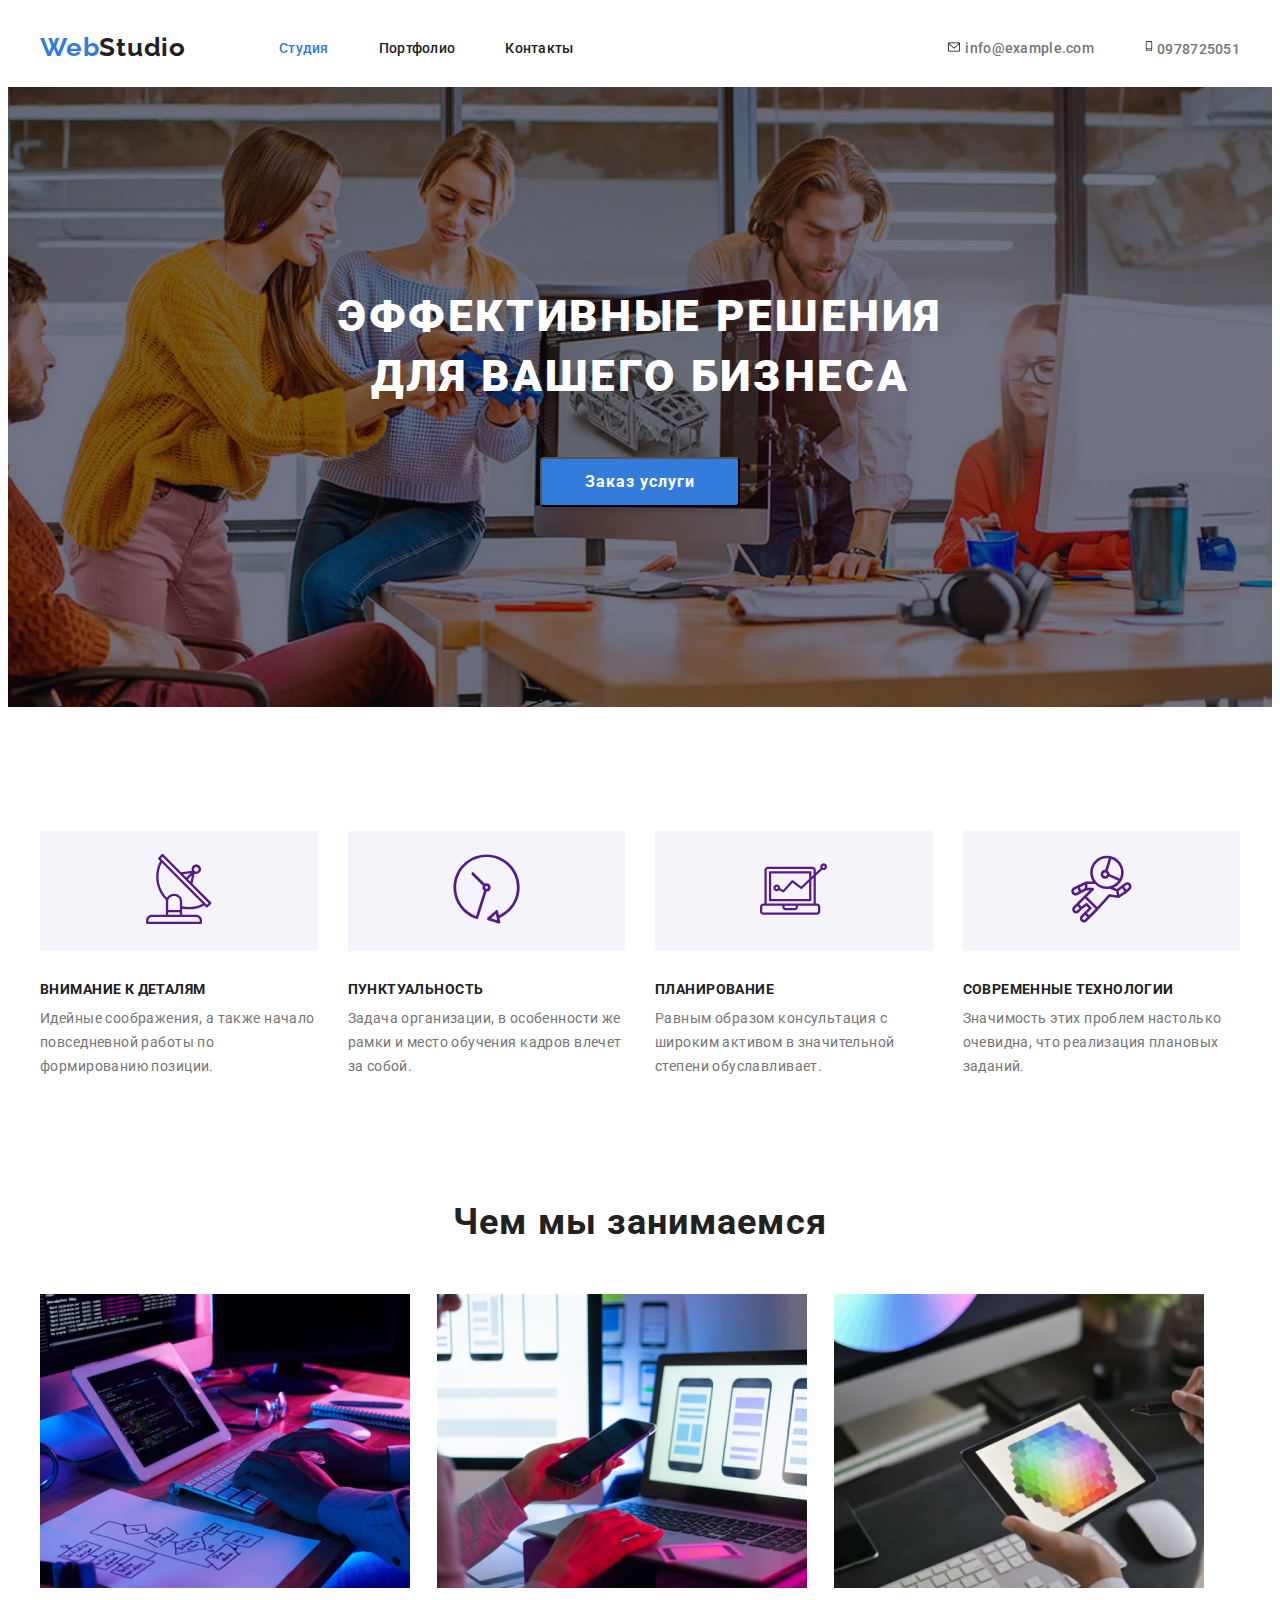
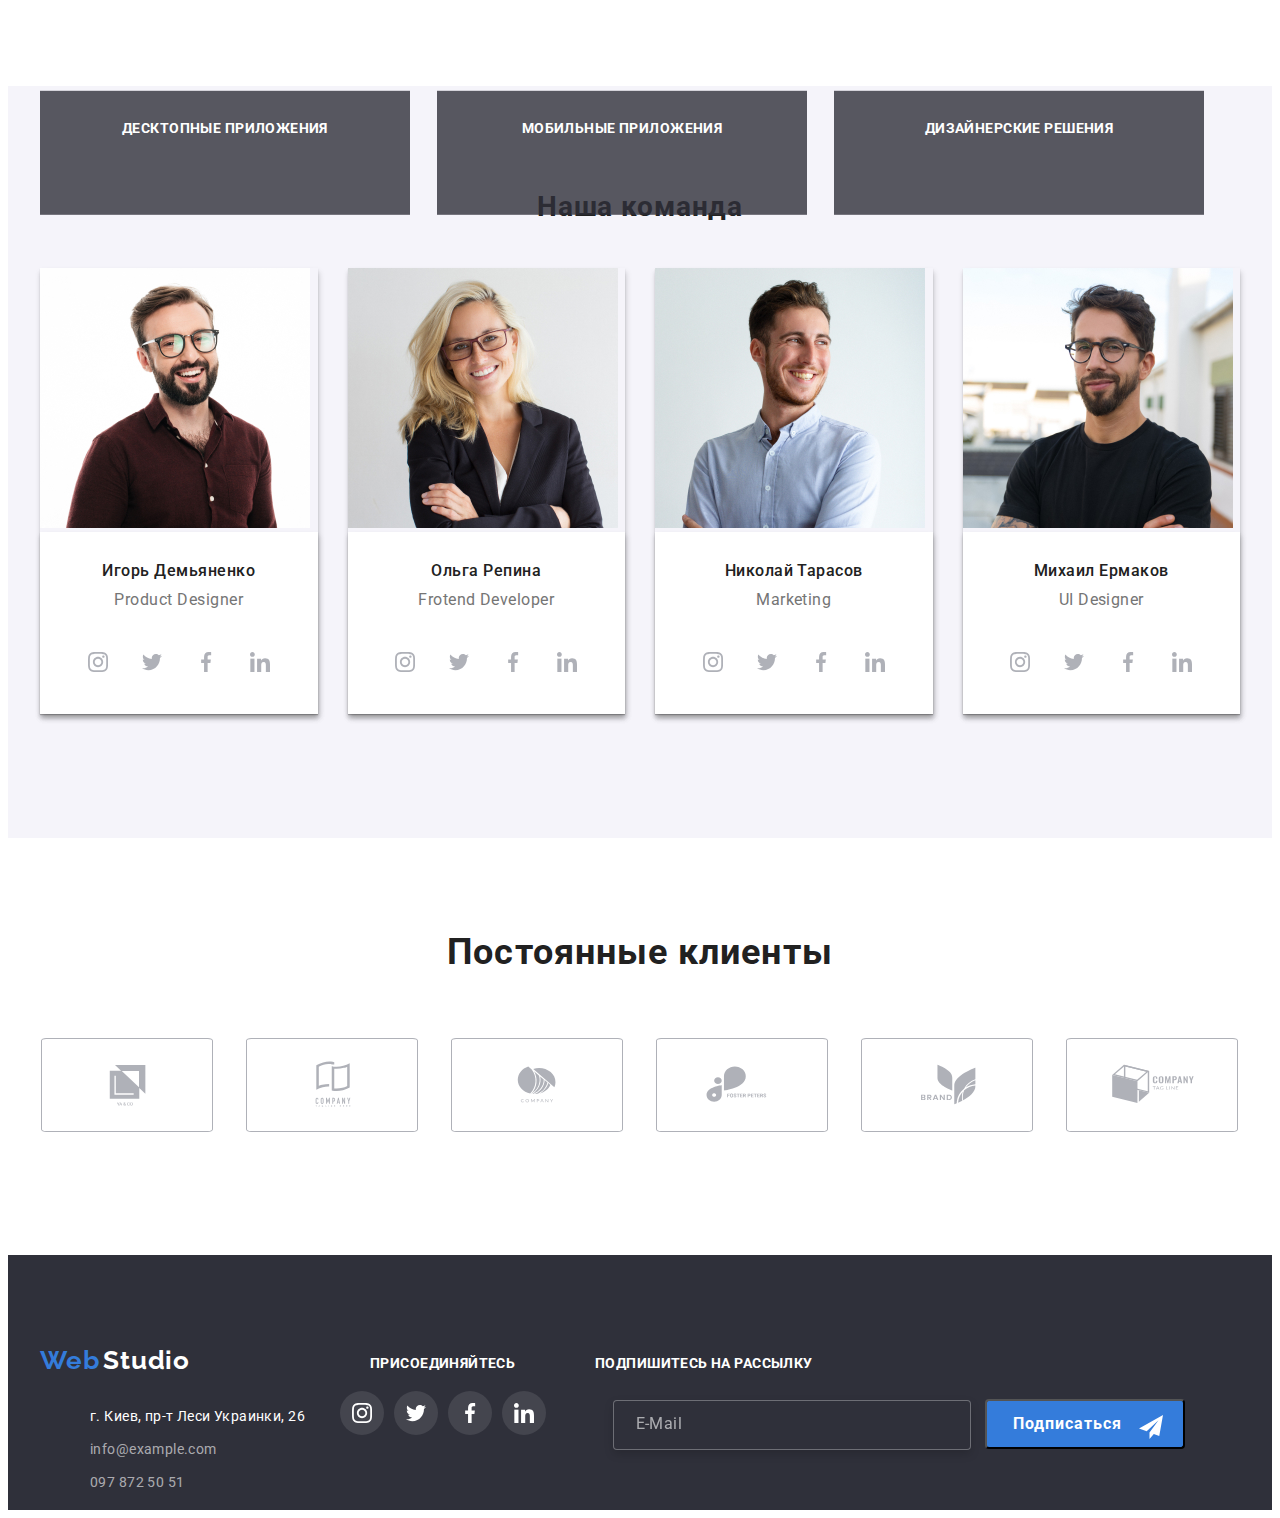
==== index.html @ 57423bf5 "v00" ====
<!DOCTYPE html>
<html lang="ru">
<head>
    <meta charset="UTF-8">
    <meta http-equiv="X-UA-Compatible" content="IE=edge">
    <meta name="viewport" content="width=device-width, initial-scale=1.0">
    <title>HomeWork8.v00|Main</title>
    <link rel="preconnect" href="https://fonts.googleapis.com">
    <link rel="preconnect" href="https://fonts.gstatic.com" crossorigin>
    <link href="https://fonts.googleapis.com/css2?family=Raleway:wght@700&family=Roboto:wght@400;500;700;900&display=swap" rel="stylesheet">
    <link rel="stylesheet" href="https://cdnjs.cloudflare.com/ajax/libs/modern-normalize/1.1.0/modern-normalize.min.css" integrity="sha512-wpPYUAdjBVSE4KJnH1VR1HeZfpl1ub8YT/NKx4PuQ5NmX2tKuGu6U/JRp5y+Y8XG2tV+wKQpNHVUX03MfMFn9Q==" crossorigin="anonymous" referrerpolicy="no-referrer" />
    <link rel="stylesheet" href="./css/index-styles.css"/>
    <link rel="stylesheet" href="./css/main.min.css"/>
</head>

<body>
<header>
        <div class="container container-header">
             <a href="./index.html" class="header-logo-web">Web</a><a href="./index.html" class="header-logo-studio">Studio</a>
                    
                <ul class="header-nav">
                    <li class="header-nav__item"><a href="./index.html"    class="header-nav__link_active" >Студия</a></li>
                    <li class="header-nav__item"><a href="./portfolio.html"class="header-nav__link"        >Портфолио</a></li>
                    <li class="header-nav__item"><a href="./contact.html"  class="header-nav__link"        >Контакты</a></li>
                </ul>
        
                <ul class="header-contact">
                    <li class="header-contact__item">  <a href="mailto:info@example.com" class="header-contact__link"> <svg width="16" height="12"><use href="./images/icons.svg#icon-header-mail" ></use></svg> info@example.com</a></li>
                    <li class="header-contact__item">  <a href="tel:+380978725051"       class="header-contact__link"> <svg width="10" height="16"><use href="./images/icons.svg#icon-header-tel"  ></use></svg> 0978725051</a></li>
                </ul>
                </div>

               
                    <button type="button" class="header-mobile-btn" header-mobile-open>
                        <svg class="header-mobile-btn-icon" width="24" height="24">
                            <use href="./images/icons.svg#header-mobile-btn"></use>
                          </svg>
                      </button>


                       
                    <div class="backdrop is-hidden" header-mobile>       
                    <div class="header-mobile">
                       <div class="header-mobile__container">
                        <button type="button" class="header-mobile-btn-close" header-mobile-close>
                            <svg class="modal-close-icon" width="11" height="11">
                                <use href="./images/icons.svg#icon-close-btn1"></use>
                              </svg>
                          </button>
                        <ul class="header-mobile-nav">
                            <li class="header-mobile-nav__item"><a href="./index.html"    class="header-mobile-nav__link_active" >Студия</a></li>                           
                            <li class="header-mobile-nav__item"><a href="./portfolio.html"class="header-mobile-nav__link"        >Портфолио</a></li>
                            <li class="header-mobile-nav__item"><a href="./contact.html"  class="header-mobile-nav__link"        >Контакты</a></li>
                        </ul>
                
                        <ul class="header-mobile-contact">
                            <li class="header-mobile-contact__item">  <a href="tel:+380978725051"       class="header-mobile-contact__link"> +38 096 111 11 11</a></li>
                            <li class="header-mobile-contact__item">  <a href="mailto:info@example.com" class="header-mobile-contact__link1"> info@example.com</a></li>
                        </ul>

                        <ul class="header-mobile-social">
                            <li class="header-mobile-social__item"><a href="" class="header-mobile-social__link" >Instagram </a> <a href="" class="header-mobile-social__t" >|</a></li>                           
                            <li class="header-mobile-social__item"><a href="" class="header-mobile-social__link" >Twitter   </a> <a href="" class="header-mobile-social__t" >|</a></li>
                            <li class="header-mobile-social__item"><a href="" class="header-mobile-social__link" >Facebook  </a> <a href="" class="header-mobile-social__t" >|</a></li>
                            <li class="header-mobile-social__item"><a href="" class="header-mobile-social__link" >LinkedIn  </a> <a href="" class="header-mobile-social__t" > </a></li>
                        </ul>

                        </div>
                    </div>                   
                    </div>
                </div>
                </section>    

        </div>
     </header> 

     <main>

        <section class="hero">
            <div class="container">
          <h1 class="hero__title">эффективные решения <br/> для вашего бизнеса</h1>
               <button type="button" class="hero__button" data-modal-open>Заказ услуги</button>
            
        </section>  
 

<section class="services"> 
    <div class="container">
   <ul class="sevices__list">
       <li class="services__item"> <a href="" class="services__icon"> <div class="services__container"> <svg class="services-link-icon" width="67" height="70"> <use href="./images/icons.svg#icon-services-01" ></use> </svg> </a> </div> <h3 class="services__title">Внимание к деталям</h3>     <p class="services__text">Идейные соображения, а также  начало повседневной работы по формированию позиции.</p>   </li>
       <li class="services__item"> <a href="" class="services__icon"> <div class="services__container"> <svg class="services-link-icon" width="67" height="70"> <use href="./images/icons.svg#icon-services-02" ></use> </svg> </a> </div> <h3 class="services__title">Пунктуальность</h3>         <p class="services__text">Задача организации, в особенности же рамки и место обучения кадров влечет за собой.</p> </li>
       <li class="services__item"> <a href="" class="services__icon"> <div class="services__container"> <svg class="services-link-icon" width="67" height="70"> <use href="./images/icons.svg#icon-services-03" ></use> </svg> </a> </div> <h3 class="services__title">Планирование</h3>           <p class="services__text">Равным образом консультация с широким активом в значительной степени обуславливает.</p>       </li>
       <li class="services__item"> <a href="" class="services__icon"> <div class="services__container"> <svg class="services-link-icon" width="67" height="70"> <use href="./images/icons.svg#icon-services-04" ></use> </svg> </a> </div> <h3 class="services__title">Современные технологии</h3> <p class="services__text">Значимость этих проблем настолько очевидна, что реализация плановых заданий.</p>        </li>
   </ul>
   </div>
   </section>

<section class="what-we-do">
    <div class="container">
   <h2 class="what-we-do__title">Чем мы занимаемся</h2>
    <ul class="what-we-do__list">     
        <li class="what-we-do__item"> <div class="what-we-do__wrap"> <img src="./images/box1.jpg" alt="Десктопные приложения"  width="370" height="294"/>  <p class="what-we-do__text">Десктопные приложения </p> </div>             </li>
        <li class="what-we-do__item"> <div class="what-we-do__wrap"> <img src="./images/box2.jpg" alt="Мобильные приложения"   width="370" height="294"/>  <p class="what-we-do__text">Мобильные приложения  </p> </div>             </li>
        <li class="what-we-do__item"> <div class="what-we-do__wrap"> <img src="./images/box3.jpg" alt="Дизайнерские решения"   width="370" height="294"/>  <p class="what-we-do__text">Дизайнерские решения  </p> </div>             </li>
        </ul>
    </div>
   </section>

   <section  class="our-team">
    <div class="container">
<h2  class="our-team__title">Наша команда</h2>
    <ul class="our-team__list">
        <li class="our-team__item"> <picture> <source srcset="./images/team_card_1_desktop_1x.jpeg 1x, ./images/team_card_1_desktop_2x.jpeg 2x " media="(min-width: 1200px)" /> <source srcset="./images/team_card_1_tablet_1x.jpeg 1x, ./images/team_card_1_tablet_2x.jpeg 2x" media="(min-width: 768px)" /> <source srcset="./images/team_card_1_phone_1x.jpeg 1x, ./images/team_card_1_phone_2x.jpeg 2x" media="(min-width: 480px)" /> <source srcset="./images/team_card_1_default_1x.jpeg" alt="Наши специалисты" width="270" height="260" media="(min-width: 320px)" /> <img src="./images/team_card_1_default_1x.jpeg" alt="Наши специалисты" width="270" height="260"/> </picture> <div class="our-team__conteiner">  <h3  class="our-team__h3">Игорь Демьяненко</h3> <p class="our-team__text">Product Designer</p>  <ul class="our-team-social-list list">  <li class="our-team-social__item">  <a href="" class="our-team-social__link">   <svg class="our-team-social__link__icon" width="20" height="20"> <use href="./images/icons.svg#icon-social-network-instagram" ></use> </svg> </a> </li> <li class="our-team-social__item"> <a href="" class="our-team-social__link"> <svg class="our-team-social__link__icon" width="20" height="20"> <use href="./images/icons.svg#icon-social-network-twitter"></use> </svg> </a> </li> <li class="our-team-social__item">  <a href="" class="our-team-social__link">  <svg class="our-team-social__link__icon"  width="20"  height="20"> <use href="./images/icons.svg#icon-social-network-facebook"  ></use> </svg> </a> </li> <li class="our-team-social__item"> <a href="" class="our-team-social__link"> <svg class="our-team-social__link__icon" width="20"  height="20"> <use href="./images/icons.svg#icon-social-network-linkedin"  ></use> </svg> </a> </li> </ul></div></li>
        <li class="our-team__item"> <picture> <source srcset="./images/team_card_2_desktop_1x.jpeg 1x, ./images/team_card_2_desktop_2x.jpeg 2x " media="(min-width: 1200px)" /> <source srcset="./images/team_card_2_tablet_1x.jpeg 1x, ./images/team_card_2_tablet_2x.jpeg 2x" media="(min-width: 768px)" /> <source srcset="./images/team_card_2_phone_1x.jpeg 1x, ./images/team_card_2_phone_2x.jpeg 2x" media="(min-width: 480px)" /> <source srcset="./images/team_card_2_default_1x.jpeg" alt="Наши специалисты" width="270" height="260" media="(min-width: 320px)" /> <img src="./images/team_card_1_default_1x.jpeg" alt="Наши специалисты" width="270" height="260"/> </picture> <div class="our-team__conteiner">  <h3  class="our-team__h3">Ольга Репина</h3>     <p class="our-team__text">Frotend Developer</p> <ul class="our-team-social-list list">  <li class="our-team-social__item">  <a href="" class="our-team-social__link">   <svg class="our-team-social__link__icon" width="20" height="20"> <use href="./images/icons.svg#icon-social-network-instagram" ></use> </svg> </a> </li> <li class="our-team-social__item"> <a href="" class="our-team-social__link"> <svg class="our-team-social__link__icon" width="20" height="20"> <use href="./images/icons.svg#icon-social-network-twitter"></use> </svg> </a> </li> <li class="our-team-social__item">  <a href="" class="our-team-social__link">  <svg class="our-team-social__link__icon"  width="20"  height="20"> <use href="./images/icons.svg#icon-social-network-facebook"  ></use> </svg> </a> </li> <li class="our-team-social__item"> <a href="" class="our-team-social__link"> <svg class="our-team-social__link__icon" width="20"  height="20"> <use href="./images/icons.svg#icon-social-network-linkedin"  ></use> </svg> </a> </li> </ul></div></li>
        <li class="our-team__item"> <picture> <source srcset="./images/team_card_3_desktop_1x.jpeg 1x, ./images/team_card_3_desktop_2x.jpeg 2x " media="(min-width: 1200px)" /> <source srcset="./images/team_card_3_tablet_1x.jpeg 1x, ./images/team_card_3_tablet_2x.jpeg 2x" media="(min-width: 768px)" /> <source srcset="./images/team_card_3_phone_1x.jpeg 1x, ./images/team_card_3_phone_2x.jpeg 2x" media="(min-width: 480px)" /> <source srcset="./images/team_card_3_default_1x.jpeg" alt="Наши специалисты" width="270" height="260" media="(min-width: 320px)" /> <img src="./images/team_card_1_default_1x.jpeg" alt="Наши специалисты" width="270" height="260"/> </picture> <div class="our-team__conteiner">  <h3  class="our-team__h3">Николай Тарасов</h3>  <p class="our-team__text">Marketing</p>         <ul class="our-team-social-list list">  <li class="our-team-social__item">  <a href="" class="our-team-social__link">   <svg class="our-team-social__link__icon" width="20" height="20"> <use href="./images/icons.svg#icon-social-network-instagram" ></use> </svg> </a> </li> <li class="our-team-social__item"> <a href="" class="our-team-social__link"> <svg class="our-team-social__link__icon" width="20" height="20"> <use href="./images/icons.svg#icon-social-network-twitter"></use> </svg> </a> </li> <li class="our-team-social__item">  <a href="" class="our-team-social__link">  <svg class="our-team-social__link__icon"  width="20"  height="20"> <use href="./images/icons.svg#icon-social-network-facebook"  ></use> </svg> </a> </li> <li class="our-team-social__item"> <a href="" class="our-team-social__link"> <svg class="our-team-social__link__icon" width="20"  height="20"> <use href="./images/icons.svg#icon-social-network-linkedin"  ></use> </svg> </a> </li> </ul></div></li>
        <li class="our-team__item"> <picture> <source srcset="./images/team_card_4_desktop_1x.jpeg 1x, ./images/team_card_4_desktop_2x.jpeg 2x " media="(min-width: 1200px)" /> <source srcset="./images/team_card_4_tablet_1x.jpeg 1x, ./images/team_card_4_tablet_2x.jpeg 2x" media="(min-width: 768px)" /> <source srcset="./images/team_card_4_phone_1x.jpeg 1x, ./images/team_card_4_phone_2x.jpeg 2x" media="(min-width: 480px)" /> <source srcset="./images/team_card_4_default_1x.jpeg" alt="Наши специалисты" width="270" height="260" media="(min-width: 320px)" /> <img src="./images/team_card_1_default_1x.jpeg" alt="Наши специалисты" width="270" height="260"/> </picture> <div class="our-team__conteiner">  <h3  class="our-team__h3">Михаил Ермаков</h3>   <p class="our-team__text">UI Designer</p>       <ul class="our-team-social-list list">  <li class="our-team-social__item">  <a href="" class="our-team-social__link">   <svg class="our-team-social__link__icon" width="20" height="20"> <use href="./images/icons.svg#icon-social-network-instagram" ></use> </svg> </a> </li> <li class="our-team-social__item"> <a href="" class="our-team-social__link"> <svg class="our-team-social__link__icon" width="20" height="20"> <use href="./images/icons.svg#icon-social-network-twitter"></use> </svg> </a> </li> <li class="our-team-social__item">  <a href="" class="our-team-social__link">  <svg class="our-team-social__link__icon"  width="20"  height="20"> <use href="./images/icons.svg#icon-social-network-facebook"  ></use> </svg> </a> </li> <li class="our-team-social__item"> <a href="" class="our-team-social__link"> <svg class="our-team-social__link__icon" width="20"  height="20"> <use href="./images/icons.svg#icon-social-network-linkedin"  ></use> </svg> </a> </li> </ul></div></li>
    </ul> 
</div>
</section>

<section class="partners">
  
<h3 class="partners__title">Постоянные клиенты</h3>
<div class="partner__container">
<ul class="partners__list">
    <li class="partners__item"> <a href="" class="partners__link"> <svg class="partners__link__icon" width="172" height="92"> <use href="./images/icons.svg#icon-client-logo01" ></use> </svg> </a> </li>
    <li class="partners__item"> <a href="" class="partners__link"> <svg class="partners__link__icon" width="172" height="92"> <use href="./images/icons.svg#icon-client-logo02" ></use> </svg> </a> </li>
    <li class="partners__item"> <a href="" class="partners__link"> <svg class="partners__link__icon" width="172" height="92"> <use href="./images/icons.svg#icon-client-logo03" ></use> </svg> </a> </li>
    <li class="partners__item"> <a href="" class="partners__link"> <svg class="partners__link__icon" width="172" height="92"> <use href="./images/icons.svg#icon-client-logo04" ></use> </svg> </a> </li>
    <li class="partners__item"> <a href="" class="partners__link"> <svg class="partners__link__icon" width="172" height="92"> <use href="./images/icons.svg#icon-client-logo05" ></use> </svg> </a> </li>
    <li class="partners__item"> <a href="" class="partners__link"> <svg class="partners__link__icon" width="172" height="92"> <use href="./images/icons.svg#icon-client-logo06" ></use> </svg> </a> </li>
    </ul>


  </div>
</section>


</main>

<!----


<main>
    <section class="hero">
        <div class="container">
      <h1 class="hero__title">эффективные решения <br/> для вашего бизнеса</h1>
           <button type="button" class="hero__button" data-modal-open>Заказ услуги</button>
        
    </section>

    <section class="services"> 
    <div class="container">
   <ul class="sevices__list">
       <li class="services__item"> <a href="" class="services__icon"><div class="services__container"><svg class="services-link-icon" width="67" height="70"><use href="./images/icons.svg#icon-services-01" ></use></svg></a> </div> <h3 class="service__title">Внимание к деталям</h3>     <p class="services__text">Идейные соображения, а также <br /> начало повседневной работы  <br />по формированию позиции.</p>     </li>
       <li class="services__item"> <a href="" class="services__icon"><div class="services__container"><svg class="services-link-icon" width="67" height="70"><use href="./images/icons.svg#icon-services-02" ></use></svg></a> </div> <h3 class="service__title">Пунктуальность</h3>         <p class="services__text">Задача организации, в особенности <br />же рамки и место обучения кадров <br /> влечет за собой.</p>   </li>
       <li class="services__item"> <a href="" class="services__icon"><div class="services__container"><svg class="services-link-icon" width="67" height="70"><use href="./images/icons.svg#icon-services-03" ></use></svg></a> </div> <h3 class="service__title">Планирование</h3>           <p class="services__text">Равным образом консультация с <br /> широким активом в значительной степени обуславливает.</p>         </li>
       <li class="services__item"> <a href="" class="services__icon"><div class="services__container"><svg class="services-link-icon" width="67" height="70"><use href="./images/icons.svg#icon-services-04" ></use></svg></a> </div> <h3 class="service__title">Современные технологии</h3> <p class="services__text">Значимость этих проблем настолько <br />очевидна, что реализация плановых <br /> заданий.</p>          </li>
   </ul>
   </div>
   </section> 

<section class="what-we-do">
    <div class="container">
   <h2 class="what-we-do__title">Чем мы занимаемся</h2>
    <ul class="what-we-do__list">     
        <li class="what-we-do__item">   <div class="what-we-do__wrap"> <img src="./images/box1.jpg" alt="Десктопные приложения"  width="370" height="294"/> <p class="what-we-do__text">Десктопные приложения </p></div> </li>
        <li class="what-we-do__item">   <div class="what-we-do__wrap"> <img src="./images/box2.jpg" alt="Мобильные приложения"   width="370" height="294"/> <p class="what-we-do__text">Мобильные приложения  </p></div> </li>
        <li class="what-we-do__item">   <div class="what-we-do__wrap"> <img src="./images/box3.jpg" alt="Дизайнерские решения"   width="370" height="294"/> <p class="what-we-do__text">Дизайнерские решения  </p></div> </li>
        </ul>
    </div>
   </section>





   <section  class="our-team">
    <div class="container">
<h2  class="our-team__title">Наша команда</h2>
    <ul class="our-team__list">
        <li class="our-team__item"><img src="./images/team_card_1.jpg" alt="Наши специалисты" width="270" height="260"/> <div class="our-team__conteiner"><h3  class="our-team__h3">Игорь Демьяненко</h3>   <p class="our-team__text">Product Designer</p>   <ul class="our-team-social-list list"> 
            <li class="our-team-social__item"><a href="" class="our-team-social__link"><svg class="our-team-social__link__icon" width="20" height="20"><use href="./images/icons.svg#icon-social-network-instagram" ></use></svg></a> </li>
            <li class="our-team-social__item"><a href="" class="our-team-social__link"><svg class="our-team-social__link__icon" width="20" height="20"><use href="./images/icons.svg#icon-social-network-twitter"   ></use></svg></a></li>
            <li class="our-team-social__item"><a href="" class="our-team-social__link"><svg class="our-team-social__link__icon" width="20" height="20"><use href="./images/icons.svg#icon-social-network-facebook"  ></use></svg></a></li>
            <li class="our-team-social__item"><a href="" class="our-team-social__link"><svg class="our-team-social__link__icon" width="20" height="20"><use href="./images/icons.svg#icon-social-network-linkedin"  ></use></svg></a></li>  
    </ul></div></li>
        <li class="our-team__item"><img src="./images/team_card_2.jpg" alt="Наши специалисты" width="270" height="260"/> <div class="our-team__conteiner"><h3  class="our-team__h3">Ольга Репина</h3>       <p class="our-team__text">Frotend Developer</p>  <ul class="our-team-social-list list"> 
            <li class="our-team-social__item"><a href="" class="our-team-social__link"><svg class="our-team-social__link__icon" width="20" height="20"><use href="./images/icons.svg#icon-social-network-instagram" ></use></svg></a> </li>
            <li class="our-team-social__item"><a href="" class="our-team-social__link"><svg class="our-team-social__link__icon" width="20" height="20"><use href="./images/icons.svg#icon-social-network-twitter"   ></use></svg></a></li>
            <li class="our-team-social__item"><a href="" class="our-team-social__link"><svg class="our-team-social__link__icon" width="20" height="20"><use href="./images/icons.svg#icon-social-network-facebook"  ></use></svg></a></li>
            <li class="our-team-social__item"><a href="" class="our-team-social__link"><svg class="our-team-social__link__icon" width="20" height="20"><use href="./images/icons.svg#icon-social-network-linkedin"  ></use></svg></a></li> 
    </ul></div></li>
        <li class="our-team__item"><img src="./images/team_card_3.jpg" alt="Наши специалисты" width="270" height="260"/> <div class="our-team__conteiner"><h3  class="our-team__h3">Николай Тарасов</h3>    <p class="our-team__text">Marketing</p>         <ul class="our-team-social-list list"> 
            <li class="our-team-social__item"><a href="" class="our-team-social__link"><svg class="our-team-social__link__icon" width="20" height="20"><use href="./images/icons.svg#icon-social-network-instagram" ></use></svg></a> </li>
            <li class="our-team-social__item"><a href="" class="our-team-social__link"><svg class="our-team-social__link__icon" width="20" height="20"><use href="./images/icons.svg#icon-social-network-twitter"   ></use></svg></a></li>
            <li class="our-team-social__item"><a href="" class="our-team-social__link"><svg class="our-team-social__link__icon" width="20" height="20"><use href="./images/icons.svg#icon-social-network-facebook"  ></use></svg></a></li>
            <li class="our-team-social__item"><a href="" class="our-team-social__link"><svg class="our-team-social__link__icon" width="20" height="20"><use href="./images/icons.svg#icon-social-network-linkedin"  ></use></svg></a></li> 
    </ul></div></li>
         <li class="our-team__item"><img src="./images/team_card_4.jpg" alt="Наши специалисты" width="270" height="260"/> <div class="our-team__conteiner"><h3  class="our-team__h3">Михаил Ермаков</h3><p class="our-team__text">UI Designer</p>              <ul class="our-team-social-list list"> 
            <li class="our-team-social__item"><a href="" class="our-team-social__link"><svg class="our-team-social__link__icon" width="20" height="20"><use href="./images/icons.svg#icon-social-network-instagram" ></use></svg></a> </li>
            <li class="our-team-social__item"><a href="" class="our-team-social__link"><svg class="our-team-social__link__icon" width="20" height="20"><use href="./images/icons.svg#icon-social-network-twitter"   ></use></svg></a></li>
            <li class="our-team-social__item"><a href="" class="our-team-social__link"><svg class="our-team-social__link__icon" width="20" height="20"><use href="./images/icons.svg#icon-social-network-facebook"  ></use></svg></a></li>
            <li class="our-team-social__item"><a href="" class="our-team-social__link"><svg class="our-team-social__link__icon" width="20" height="20"><use href="./images/icons.svg#icon-social-network-linkedin"  ></use></svg></a></li> 
        </ul></div></li>      
</ul></div></li>
    </ul> 
</div>
</section>

<section class="partners">
  
<h3 class="partners__title">Постоянные клиенты</h3>
<div class="partner__container">
<ul class="partners__list">
    <li class="partners__item"><a href="" class="partners__link"><svg class="partners__link__icon" width="172" height="92"><use href="./images/icons.svg#icon-client-logo01" ></use></svg></a></li>
    <li class="partners__item"><a href="" class="partners__link"><svg class="partners__link__icon" width="172" height="92"><use href="./images/icons.svg#icon-client-logo02" ></use></svg></a></li>
    <li class="partners__item"><a href="" class="partners__link"><svg class="partners__link__icon" width="172" height="92"><use href="./images/icons.svg#icon-client-logo03" ></use></svg></a></li>
    <li class="partners__item"><a href="" class="partners__link"><svg class="partners__link__icon" width="172" height="92"><use href="./images/icons.svg#icon-client-logo04" ></use></svg></a></li>
    <li class="partners__item"><a href="" class="partners__link"><svg class="partners__link__icon" width="172" height="92"><use href="./images/icons.svg#icon-client-logo05" ></use></svg></a></li>
    <li class="partners__item"><a href="" class="partners__link"><svg class="partners__link__icon" width="172" height="92"><use href="./images/icons.svg#icon-client-logo06" ></use></svg></a></li>
    </ul>


  </div>
</section>





</main>


-->
<footer class="footer"> 
    <div class="container container-foter">
            <div class="footer-logo">
                <a href="./index.html" class="footer-logo__web">Web</a>
                <a href="./index.html" class="footer-logo__studio">Studio</a> 
            </div>

    <address> 
            <ul class="foter-address">
                <li class="foter-address-item"><a href="https://goo.gl/maps/wMssc7S66yAjxJLt8" target="_blank" rel="noopen nofollow noreferrer" class="foter-address-text1">г. Киев, пр-т Леси Украинки, 26 </a></li>
                <li class="foter-address-item"><a href="mailto:info@example.com"                                                                class="foter-address-text2">info@example.com                </a></li>
                <li class="foter-address-item"><a href="tel:+380978725051"                                                                      class="foter-address-text2"> 097 872 50 51                  </a></li>
            </ul>  
    </address>


    <section >
        <div class="footer-social-networks">
            <h3 class="footer-social-networks__title">Присоединяйтесь</h3>
                   <ul class="footer-social-networks__list"> 
                <li class="footer-social-networks__item"><a href="" class="footer-social-networks__link">       <svg width="20" height="20"><use href="./images/icons.svg#icon-social-network-instagram"></use></svg></a> </li>
                <li class="footer-social-networks__item"><a href="" class="footer-social-networks__link">       <svg width="20" height="20"><use href="./images/icons.svg#icon-social-network-twitter" > </use></svg></a></li>
                <li class="footer-social-networks__item"><a href="" class="footer-social-networks__link">       <svg width="20" height="20"><use href="./images/icons.svg#icon-social-network-facebook"> </use></svg></a></li>
                <li class="footer-social-networks__item"><a href="" class="footer-social-networks__link">       <svg width="20" height="20"><use href="./images/icons.svg#icon-social-network-linkedin"> </use></svg></a></li> 
             </ul>
         </div>   
    </section>


    <section class="footer-subscribe">
        <form class="footer-subscribe-form">
            <div>
                <label for="footer-subscribe-form__email"class="footer-subscribe-form__label">Подпишитесь на рассылку</label> 
                   <input 
                        type=       "email"
                        name=       "footer-subscribe-form__mail"
                        class=      "footer-subscribe-form__input"
                        required id="footer-subscribe-form__email"
                        placeholder="E-Mail"
                    />
            <button type ="submit" class="footer-subscribe-form__button">Подписаться</button>
                <svg class="footer-subscribe-form__icon"width="24" height="24"><use href="./images/icons.svg#icon-footer-send"  ></use></svg>
            </div>
        </form>
        </section>
 </footer>
 
 <!--Modal Windows-->

 <div class="backdrop is-hidden" data-modal>
    <div class="modal-window">
      <button type="button" class="modal-window__close-btn" data-modal-close>
        <svg class="modal-close-icon" width="11" height="11">
            <use href="./images/icons.svg#icon-close-btn1"></use>
          </svg>
      </button>

     <p class="modal-window__title">Оставьте свои данные, мы Вам перезвоним</p> 
 
 

<form>
        <div class="modal-window__field">
            <label for="user-name" class="modal-window__label">Имя*</label>
            <span class="modal-window__wrap">
              <input
                type="text"
                name="user-name"
                class="modal-window__input"
                id="user-name"
              />
              <svg class="modal-window__icon" width="12" height="12">
                <use href="./images/icons.svg#icon-form-name"></use>
              </svg>
            </span>
          </div>

    <div  class="modal-window__field">
         <label for="user-tel"   class="modal-window__label">Телефон</label>
         <span class="modal-window__wrap">
          <input 
          type="tel"
          name="user-tel"
          class="modal-window__input"
          required id="user-tel"
          />

          <svg class="modal-window__icon" width="13" height="13">
            <use href="./images/icons.svg#icon-form-phone"></use>
        </svg>
</span>
   </div>
   
   <div  class="modal-window__field">
        <label for="modal-email"class="modal-window__label">Почта</label> 
        <span class="modal-window__wrap">
        <input 
        type="email"
        name="user-mail"
        class="modal-window__input"
        required id="modal-email"
        />
        <svg class="modal-window__icon" width="15" height="12">
            <use href="./images/icons.svg#icon-form-email"></use>
        </svg>
        </span>
    </div>

   
    <div  class="modal-window__field">
        <label for="user-text"  class="modal-window__label">Коментарии</label>
        <span class="modal-window__wrap">
        <textarea
       name = "user-text"
       id="user-text"
       class="modal-window__text" 
       placeholder="Введите текст"
       ></textarea> 
       </span>
   </div> 

 
    
    <div class="modal-window__field">
        <input
          type="checkbox"
          class="modal-check visually-hidden"
          id="modal-check"
          name="modal-check"
        />
        <label for="modal-check" class="modal-check-text"
          ><span
            ><svg class="modal-check-icon" width="16" height="15">
              <use href="./images/icons.svg#icon-form-check"></use>
            </svg>
          </span>
          Соглашаюсь с рассылкой и принимаю <p class=" modal-check-text1">  Условия договора</p></label
        >
      </div>
        
 

        
    <button type ="submit" class="modal-submit-btn">Отправить</button>
        
       

     </form>
    </div>




</div>

<script src="./js/modal.js"></script>
<script src="./js/header-mobile.js"></script>
</body>
</html>
---- css/main.min.css ----
.visually-hidden{position:absolute;white-space:nowrap;width:1px;height:1px;overflow:hidden;border:0;padding:0;clip:rect(0 0 0 0);clip-path:inset(50%);margin:-1px}.is-hidden{opacity:0;pointer-events:none;visibility:hidden}.backdrop{width:100vw;height:100vh;background-color:rgba(0,0,0,0.267);position:fixed;top:0;transition:opacity 500ms, visibility 500ms}.modal-window{width:528px;height:581px;min-height:500px;background-color:#ffffff;border-radius:10px;position:absolute;top:50%;left:50%;transform:translate(-50%, -50%) rotate(0) scale(1);transition:transform 500ms}.modal-window__close-btn{width:30px;height:30px;border-radius:50%;border:1px solid rgba(33,33,33,0.2);background-color:transparent;position:absolute;top:10px;right:10px;transition:color 300ms linear, fill 300ms linear, outline 300ms linear;fill:#212121}.modal-window__close-btn:hover,.modal-window__close-btn:focus{fill:#2196F3}.modal-window__title{padding-top:40px;padding-left:40px;padding-right:40px;margin-bottom:12px;text-align:center;font-family:Roboto;font-style:normal;font-weight:bold;font-size:20px;letter-spacing:0.03em;color:#303030}.modal-window__label{margin-top:10px;margin-left:40px;color:#757575}.modal-window__input{width:448px;height:40px;padding-left:30px;margin-left:40px;margin-right:40px;border:1px solid rgba(33,33,33,0.2);box-sizing:border-box;border-radius:4px;transition:color 300ms linear, border-color 300ms linear, fill 300ms linear, border 300ms linear}.modal-window__input:focus,.modal-window__input:hover{border-color:#2196F3;fill:#2196F3;color:#2196F3;border:2px solid #2196F3;outline:none}.modal-window__text{color:#757575;padding-top:10px;padding-right:10px;padding-left:10px;padding-bottom:10px;width:448px;height:120px;margin-left:40px;margin-right:40px;border:1px solid rgba(33,33,33,0.2);box-sizing:border-box;border-radius:4px;resize:none;outline:none;transition:color 300ms linear, border-color 300ms linear, fill 300ms linear, border 300ms linear}.modal-window__text:hover,.modal-window__text:focus{border-color:#2196F3;fill:#2196F3;color:#2196F3;border:2px solid #2196F3;outline:none}.modal-window__text::placeholder{color:rgba(117,117,117,0.5);fill:#2196F3}.modal-window__wrap{position:relative;display:block;margin-top:4px}.modal-window__field{margin-bottom:10px;transition:color 300ms linear, fill 300ms linear, border-color 300ms linear}.modal-window__field:focus,.modal-window__field:hover{border-color:#2196F3;fill:#2196F3;color:#2196F3;outline:none}.modal-window__icon{position:absolute;left:45px;top:50%;transform:translateY(-50%);transition:color 300ms linear, fill 300ms linear, border-color 300ms linear}.modal-window__icon:focus,.modal-window__icon:hover{border-color:#2196F3;fill:#2196F3;color:#2196F3;outline:none}.modal-check-text span{border:1px solid rgba(33,33,33,0.2);border-radius:2px;margin-left:40px}.modal-check-t1{padding-left:12px;margin-bottom:20px;color:#757575}.modal-check-t2{text-decoration:underline;color:#2196F3}.modal-check:checked+.modal-check-text>span{border:none}.modal-check:checked+.modal-check-text svg{fill:#2196F3}.modal-check-text{color:#757575;display:flex;align-items:center}.modal-check-text1{color:#2196F3;display:flex;align-items:center;text-decoration:underline;padding-left:10px}.modal-check-text span{width:16px;height:15px;border:2px solid #000000;border-radius:2px;margin-right:5px;display:flex;align-items:center;justify-content:center}.modal-check-icon{fill:transparent}.modal-check:checked+.modal-check-text>span{background-color:#2196F3;border:none}.modal-check:checked+.modal-check-text svg{fill:#2196F3}.modal-submit-btn{width:200px;height:50px;margin-top:20px;margin-left:164px;margin-right:164px;margin-bottom:45px;background:#188CE8;outline:none;border-radius:4px;color:#ffffff;display:flex;align-items:center;text-align:center;letter-spacing:0.06em;padding-top:10px;padding-left:56px;padding-right:56px;padding-bottom:10px;border:0}body{font-family:"Roboto", "sans-serif"}p,h1,h2,h3,h4,h5,h6{margin:0}ul,li{list-style:none;margin:0;padding:0}.img{display:block;max-width:100%;width:100%;height:auto}.container{width:100%;padding-left:15px;padding-right:15px;margin:0 auto}@media screen and (min-width: 320px){.container{width:300px}}@media screen and (min-width: 480px){.container{width:480px}}@media screen and (min-width: 768px){.container{width:750px}}@media screen and (min-width: 1200px){.container{width:1200px}}.header{border-bottom:2px solid #2196F3}.container-header{padding-top:24px;padding-bottom:24px;display:flex;align-items:center}.header-logo-web{font-family:Raleway;font-style:normal;font-weight:bold;font-size:26px;line-height:31px;text-decoration:none;letter-spacing:.03em;list-style:none;color:#347cdb}@media screen and (min-width: 320px){.header-logo-web{margin-left:-15px}}@media screen and (min-width: 480px){.header-logo-web{margin-left:0px}}.header-logo-web:hover,.header-logo-web:focus{fill:#347cdb;color:#347cdb}.header-logo-studio{font-family:Raleway;font-style:normal;font-weight:bold;font-size:26px;line-height:31px;text-decoration:none;letter-spacing:.03em;list-style:none;color:#212121}.header-logo-studio:hover,.header-logo-studio:focus{fill:#347cdb;color:#347cdb}.header-nav{margin-left:93px}@media screen and (min-width: 320px){.header-nav{display:none}}@media screen and (min-width: 480px){.header-nav{display:none}}@media screen and (min-width: 768px){.header-nav{display:flex}}@media screen and (min-width: 1200px){.header-nav{display:flex}}.header-nav__item+.header-nav__item{margin-left:50px}.header-nav__link{font-family:Roboto;font-style:normal;font-weight:500;font-size:14px;line-height:1.14;text-decoration:none;letter-spacing:.02em;color:#212121;transition:color 300ms linear, fill 300ms linear}.header-nav__link:hover,.header-nav__link:focus{fill:#347cdb;color:#347cdb}.header-nav__link_active{font-family:Roboto;font-style:normal;font-weight:500;font-size:14px;line-height:1.14;text-decoration:none;letter-spacing:.02em;color:#347cdb;transition:color 300ms linear}.header-contact{margin-left:auto}@media screen and (min-width: 320px){.header-contact{display:none}}@media screen and (min-width: 480px){.header-contact{display:none}}@media screen and (min-width: 768px){.header-contact{display:inline-block}}@media screen and (min-width: 1200px){.header-contact{display:flex}}.header-contact__item+.header-contact__item{margin-left:50px}.header-contact__link{font-family:Roboto;font-style:normal;font-weight:500;font-size:14px;line-height:1.14;text-decoration:none;letter-spacing:.02em;color:#757575;transition:color 300ms linear, fill 300ms linear}.header-contact__link:hover,.header-contact__link:focus{fill:#347cdb;color:#347cdb}.header-mobile-btn{margin-top:-60px;margin-bottom:15px;margin-right:15px;width:40px;height:40px;display:none;margin-left:auto}@media screen and (min-width: 320px){.header-mobile-btn{display:block}}@media screen and (min-width: 480px){.header-mobile-btn{display:block}}@media screen and (min-width: 768px){.header-mobile-btn{display:none}}@media screen and (min-width: 1200px){.header-mobile-btn{display:none}}.header-mobile-btn-close{width:30px;height:30px;border-radius:50%;border:none;background-color:transparent;position:absolute;top:10px;right:10px;transition:color 300ms linear, fill 300ms linear, outline 300ms linear;fill:#212121}.header-mobile-btn-close:hover,.header-mobile-btn-close:focus{fill:#2196F3}.header-mobile{position:fixed;background-color:#ffffff;z-index:1;width:100vw;height:100vh;overflow:auto;top:0;left:0;padding-top:15px;padding-bottom:15px}.header-mobile__conteiner{height:100%;display:flex;flex-direction:column}.header-mobile-nav{margin-top:48px;margin-left:40px}.header-mobile-nav__item{margin-bottom:30px}.header-mobile-nav__link_active{font-family:Roboto;font-style:medium;font-weight:500;font-size:40px;line-height:1.14;text-decoration:none;letter-spacing:.02em;color:#347cdb;transition:color 300ms linear, fill 300ms linear}.header-mobile-nav__link_active:hover,.header-mobile-nav__link_active:focus{fill:#212121;color:#212121}.header-mobile-nav__link{font-family:Roboto;font-style:medium;font-weight:500;font-size:40px;line-height:1.14;text-decoration:none;letter-spacing:.02em;color:#212121;transition:color 300ms linear, fill 300ms linear}.header-mobile-nav__link:hover,.header-mobile-nav__link:focus{fill:#347cdb;color:#347cdb}.header-mobile-contact{margin-top:210px;margin-left:40px}.header-mobile-contact__item{margin-bottom:20px}.header-mobile-contact__link{font-family:Roboto;font-style:medium;font-weight:500;font-size:34px;line-height:1.14;text-decoration:none;letter-spacing:.02em;color:#347cdb;transition:color 300ms linear, fill 300ms linear}.header-mobile-contact__link:hover,.header-mobile-contact__link:focus{fill:#212121;color:#212121}.header-mobile-contact__link1{font-family:Roboto;font-style:medium;font-weight:500;font-size:28px;line-height:1.14;text-decoration:none;letter-spacing:.02em;color:#757575;transition:color 300ms linear, fill 300ms linear}.header-mobile-contact__link1:hover,.header-mobile-contact__link1:focus{fill:#212121;color:#212121}.header-mobile-social{display:flex;margin-left:40px;margin-top:24px;margin-bottom:28px}.header-mobile-social__item+.header-mobile-social__item{margin-left:5px}.header-mobile-social__link{font-family:Roboto;font-style:medium;font-weight:500;font-size:18px;line-height:1.14;text-decoration:none;letter-spacing:.02em;color:#347cdb;transition:color 300ms linear, fill 300ms linear}.header-mobile-social__link:hover,.header-mobile-social__link:focus{fill:#212121;color:#212121}.header-mobile-social__item{margin-left:5px;color:#757575}.hero{background-color:#2F303A;background-image:linear-gradient(rgba(25,28,38,0.2), rgba(25,28,38,0.2)),url(../images/hero_bg.jpg);padding-top:200px;padding-bottom:200px;background-repeat:no-repeat;background-position:center;background-size:cover;flex-grow:1}@media screen and (min-width: 320px){.hero{background-image:linear-gradient(rgba(25,28,38,0.2), rgba(25,28,38,0.2)),url(../images/hero_bg_phone_1x.jpg)}}@media screen and (min-width: 320px) and (min-device-pixel-ratio: 2), screen and (min-width: 320px) and (min-resolution: 192dpi), screen and (min-width: 320px) and (min-resolution: 2dppx){.hero{background-image:linear-gradient(rgba(25,28,38,0.2), rgba(25,28,38,0.2)),url(../images/hero_bg_phone_2x.jpg)}}@media screen and (min-width: 480px){.hero{background-image:linear-gradient(rgba(25,28,38,0.2), rgba(25,28,38,0.2)),url(../images/hero_bg_phone_1x.jpg)}}@media screen and (min-width: 480px) and (min-device-pixel-ratio: 2), screen and (min-width: 480px) and (min-resolution: 192dpi), screen and (min-width: 480px) and (min-resolution: 2dppx){.hero{background-image:linear-gradient(rgba(25,28,38,0.2), rgba(25,28,38,0.2)),url(../images/hero_bg_phone_2x.jpg)}}@media screen and (min-width: 768px){.hero{background-image:linear-gradient(rgba(25,28,38,0.2), rgba(25,28,38,0.2)),url(../images/hero_bg_tablet_1x.jpg)}}@media screen and (min-width: 768px) and (min-device-pixel-ratio: 2), screen and (min-width: 768px) and (min-resolution: 192dpi), screen and (min-width: 768px) and (min-resolution: 2dppx){.hero{background-image:linear-gradient(rgba(25,28,38,0.2), rgba(25,28,38,0.2)),url(../images/hero_bg_tablet_2x.jpg)}}@media screen and (min-width: 1200px){.hero{background-image:linear-gradient(rgba(25,28,38,0.2), rgba(25,28,38,0.2)),url(../images/hero_bg_desktop_1x.jpg)}}@media screen and (min-width: 1200px) and (min-device-pixel-ratio: 2), screen and (min-width: 1200px) and (min-resolution: 192dpi), screen and (min-width: 1200px) and (min-resolution: 2dppx){.hero{background-image:linear-gradient(rgba(25,28,38,0.2), rgba(25,28,38,0.2)),url(../images/hero_bg_desktop_2x.jpg)}}@media screen and (min-width: 320px){.hero__button{font-family:Roboto;font-style:normal;font-weight:bold;font-size:10px;line-height:1.87;text-decoration:none;letter-spacing:.06em;align-items:center;text-align:center;color:#fff;background:#347cdb;box-shadow:0px 4px 4px rgba(0,0,0,0.15);border-radius:4px;width:150px;height:50px;display:block;margin-left:50px;transition:color 300ms linear, background-color 300ms linear}}@media screen and (min-width: 480px){.hero__button{font-family:Roboto;font-style:normal;font-weight:bold;font-size:14px;line-height:1.87;text-decoration:none;letter-spacing:.06em;align-items:center;text-align:center;color:#fff;background:#347cdb;box-shadow:0px 4px 4px rgba(0,0,0,0.15);border-radius:4px;width:150px;height:50px;display:block;margin-left:140px;margin-top:30px;transition:color 300ms linear, background-color 300ms linear}}@media screen and (min-width: 768px){.hero__button{font-family:Roboto;font-style:normal;font-weight:bold;font-size:16px;line-height:1.87;text-decoration:none;letter-spacing:.06em;align-items:center;text-align:center;color:#fff;background:#347cdb;box-shadow:0px 4px 4px rgba(0,0,0,0.15);border-radius:4px;width:200px;height:50px;display:block;margin:0 auto;margin-top:50px;transition:color 300ms linear, background-color 300ms linear}}@media screen and (min-width: 1200px){.hero__button{font-family:Roboto;font-style:normal;font-weight:bold;font-size:16px;line-height:1.87;text-decoration:none;letter-spacing:.06em;align-items:center;text-align:center;color:#fff;background:#347cdb;box-shadow:0px 4px 4px rgba(0,0,0,0.15);border-radius:4px;width:200px;height:50px;display:block;margin:0 auto;margin-top:50px;transition:color 300ms linear, background-color 300ms linear}}@media screen and (min-width: 320px){.hero__title{font-family:Roboto;font-style:Bold;font-weight:700;font-size:18px;line-height:1.18;text-decoration:none;letter-spacing:.03em;text-align:center;text-transform:uppercase;margin-bottom:20px;color:#ffffff}}@media screen and (min-width: 480px){.hero__title{font-family:Roboto;font-style:Bold;font-weight:700;font-size:24px;line-height:1.18;text-decoration:none;letter-spacing:.03em;text-align:center;letter-spacing:0.06em;text-transform:uppercase;color:#ffffff}}@media screen and (min-width: 768px){.hero__title{font-family:Roboto;font-style:normal;font-weight:900;font-size:30px;line-height:1.36;text-decoration:none;letter-spacing:.06em;text-transform:uppercase;color:#fff;text-align:center}}@media screen and (min-width: 1200px){.hero__title{font-family:Roboto;font-style:normal;font-weight:900;font-size:44px;line-height:1.36;text-decoration:none;letter-spacing:.06em;text-transform:uppercase;color:#fff;text-align:center}}.our-team{background:#f5f4fa}@media screen and (min-width: 320px){.our-team{padding-bottom:30px;padding-top:30px}}@media screen and (min-width: 480px){.our-team{padding-bottom:30px;padding-top:30px}}@media screen and (min-width: 768px){.our-team{padding-bottom:60px;padding-top:60px}}@media screen and (min-width: 1200px){.our-team{padding-bottom:94px;padding-top:94px}}.our-team__h3{font-family:Roboto;font-style:normal;font-weight:500;font-size:16px;line-height:1.18;text-decoration:none;letter-spacing:.03em;color:#212121;text-align:center}.our-team__text{font-family:Roboto;font-style:normal;font-weight:400;font-size:16px;line-height:1.18;text-decoration:none;letter-spacing:.03em;color:#757575;text-align:center;margin-top:10px;margin-bottom:30px}.our-team__title{font-family:Roboto;font-style:Bold;font-weight:700;font-size:28px;line-height:1.18;text-decoration:none;letter-spacing:.03em;color:#212121;text-align:center;margin-top:10px;margin-bottom:30px}.our-team__conteiner{padding-top:30px;padding-bottom:30px;background:#fff;box-shadow:0px 1px 1px rgba(0,0,0,0.12),0px 4px 4px rgba(0,0,0,0.06),1px 4px 6px rgba(0,0,0,0.16)}@media screen and (min-width: 320px){.our-team__list{margin-bottom:15px;margin-top:15px}}@media screen and (min-width: 768px){.our-team__list{display:flex;flex-wrap:wrap;margin-left:-30px}}@media screen and (min-width: 1200px){.our-team__list{display:flex;margin-left:-30px}}.our-team__item{box-shadow:0px 1px 1px rgba(0,0,0,0.12),0px 4px 4px rgba(0,0,0,0.06),1px 4px 6px rgba(0,0,0,0.16);transition:color 300ms linear}@media screen and (min-width: 320px){.our-team__item{margin-bottom:15px;margin-top:15px}}@media screen and (min-width: 768px){.our-team__item{width:calc(100% / 2 - 30px);margin-left:30px}}@media screen and (min-width: 1200px){.our-team__item{width:calc(100% / 4 - 30px);margin-left:30px}}.our-team__item:focus,.our-team__item:hover{box-shadow:0px 1px 1px rgba(0,0,0,0.12),0px 4px 4px rgba(0,0,0,0.06),1px 4px 6px rgba(0,0,0,0.16)}@media screen and (min-width: 1200px){.our-team+.our-team{margin-left:30px}}.our-team+.our-team-cont{padding-top:94px;padding-top:30px;padding-bottom:30px;background:#fff;box-shadow:0px 1px 1px rgba(0,0,0,0.12),0px 4px 4px rgba(0,0,0,0.06),1px 4px 6px rgba(0,0,0,0.16)}.our-team-social-list{display:flex;justify-content:center}.our-team-social__link{width:44px;height:44px;border-radius:50%;display:flex;align-items:center;justify-content:center;color:#AFB1B8;transition:color 300ms linear,background-color 300ms linear}.our-team-social__link__icon{fill:#AFB1B8}.our-team-social__link:hover,.our-team-social__link:focus{background-color:#347cdb;color:#fff;fill:#ffffff}.our-team-social__item+.our-team-social__item{margin-left:10px}.partner__container{width:100%;padding-left:15px;padding-right:15px;margin:0 auto}@media screen and (min-width: 1200px){.partner__container{width:1200px}}.partners{padding-top:94px;padding-bottom:94px}@media screen and (min-width: 320px){.partners__list{margin-bottom:15px;margin-top:15px;display:flex;flex-wrap:wrap;margin-left:-30px}}@media screen and (min-width: 480px){.partners__list{display:flex;flex-wrap:wrap;margin-left:-30px}}@media screen and (min-width: 768px){.partners__list{display:flex;flex-wrap:wrap;margin-left:-30px}}@media screen and (min-width: 1200px){.partners__list{display:flex;margin-left:-30px}}.partners__item{margin-left:30px;height:92px;display:flex;align-items:center;justify-content:center;border-radius:3%}@media screen and (min-width: 320px){.partners__item{width:calc(100% / 2 - 30px);margin-bottom:15px;margin-top:15px}}@media screen and (min-width: 480px){.partners__item{width:calc(100% / 2 - 30px);margin-bottom:15px;margin-top:15px}}@media screen and (min-width: 768px){.partners__item{width:calc(100% / 3 - 30px)}}@media screen and (min-width: 1200px){.partners__item{width:calc(100% / 6 - 30px)}}.partners__title{font-family:Roboto;font-style:normal;font-weight:bold;font-size:36px;line-height:1.16;text-decoration:none;letter-spacing:.03em;color:#212121;text-align:center;margin-bottom:50px}.partners__link{width:170px;height:92px;border-radius:3%;border:1px solid #AFB1B8;fill:#AFB1B8;transition:color 300ms linear, bolder 300ms linear, fill 300ms linear}.partners__link:hover,.partners__link:focus{fill:#347cdb;color:#347cdb;border:1px solid #347cdb}.services{background-image:url("./images/services_bg.jpg");background-repeat:no-repeat;background-attachment:fixed;background-size:100% 100%}@media screen and (min-width: 320px){.services{padding-top:60px;padding-bottom:30px}}@media screen and (min-width: 1200px){.services{padding-top:94px;padding-bottom:94px}}.services__title{font-family:Roboto;font-style:normal;font-weight:bold;font-size:14px;line-height:16px;text-decoration:none;letter-spacing:.03em;text-transform:uppercase;color:#212121;margin-top:30px}.services__text{font-family:Roboto;font-style:normal;font-weight:normal;font-size:14px;line-height:1.71;text-decoration:none;letter-spacing:.03em;color:#757575;padding-top:10px}.services__item{width:100%}@media screen and (min-width: 320px){.services__item{margin-bottom:15px;margin-top:15px}}@media screen and (min-width: 768px){.services__item{width:calc(100% / 2 - 30px);margin-left:30px}}@media screen and (min-width: 1200px){.services__item{width:calc(100% / 4 - 30px);margin-left:30px}}@media screen and (min-width: 1200px){.services__item+.services__item{margin-left:30px}}@media screen and (min-width: 320px){.sevices__list{margin-bottom:15px;margin-top:15px}}@media screen and (min-width: 768px){.sevices__list{display:flex;flex-wrap:wrap;margin-left:-30px}}@media screen and (min-width: 1200px){.sevices__list{display:flex;margin-left:-30px}}.services__container{background-color:#F5F4FA;height:92px;display:flex;align-items:center;justify-content:center;fill:currentColor;width:100%;height:120px;margin-bottom:30px}.what-we-do{padding-bottom:94px}@media screen and (min-width: 320px){.what-we-do{display:none}}@media screen and (min-width: 480px){.what-we-do{display:none}}@media screen and (min-width: 768px){.what-we-do{display:none}}@media screen and (min-width: 1200px){.what-we-do{display:block}}.what-we-do__item+.what-we-do__item{margin-left:27px}.what-we-do__text{font-family:Roboto;font-style:normal;font-weight:bold;font-size:14px;line-height:1.5;text-decoration:none;letter-spacing:.03em;text-align:center;text-transform:uppercase;padding-top:27px;padding-bottom:27px;width:370px;height:70px;position:absolute;top:0;left:0;color:#fff;background:rgba(47,48,58,0.8);transform:translateY(320%)}.what-we-do__title{font-family:Roboto;font-style:normal;font-weight:bold;font-size:36px;line-height:1.16;text-decoration:none;letter-spacing:.03em;color:#212121;text-align:center;margin-bottom:50px}.what-we-do__wrap{position:relative;overflow:visible}.what-we-do__list{display:flex}.projects{padding-top:54px;padding-bottom:50px}.portfolio-menu__list{display:flex;justify-content:center}@media screen and (min-width: 320px){.portfolio-menu__item{width:calc(100% / 3 - 30px)}}@media screen and (min-width: 480px){.portfolio-menu__item{width:calc(100% / 3 - 30px)}}.portfolio-menu__item+.portfolio-menu__item{margin-left:8px}.portfolio-menu__button{font-family:Roboto;font-style:normal;font-weight:500;font-size:16px;line-height:1.62;text-decoration:none;letter-spacing:.03em;align-items:center;text-align:center;letter-spacing:0.06em;color:#212121;background:#F5F4FA;box-shadow:0px 4px 4px rgba(0,0,0,0.15);border-radius:4px;outline:none;border:0;outline:0;padding:6px 22px;display:block;margin:0 auto;transition:color 300ms linear, background-color 300ms linear}.portfolio-menu__button:hover,.portfolio-menu__button:focus{color:#fff;background:#347cdb}.portfolio-menu__button__active{font-family:Roboto;font-style:normal;font-weight:500;font-size:16px;line-height:1.62;text-decoration:none;letter-spacing:.03em;text-align:center;color:#fff;background:#347cdb;box-shadow:0px 3px 1px rgba(0,0,0,0.1),0px 1px 2px rgba(0,0,0,0.08),0px 2px 2px rgba(0,0,0,0.12);border-radius:4px;padding:6px 22px;outline:none;display:block;margin:0 auto;border:0;outline:0;transition:color 300ms linear, background-color 300ms linear}.portfolio-menu__button__active:hover,.portfolio-menu__button__active:focus{color:#212121;background:#F5F4FA}.portfolio-projects__list{margin-top:50px;margin-left:-30px;margin-bottom:-30px}@media screen and (min-width: 768px){.portfolio-projects__list{display:flex;flex-wrap:wrap}}@media screen and (min-width: 1200px){.portfolio-projects__list{display:flex;flex-wrap:wrap}}.portfolio-projects__item{margin-left:30px;margin-bottom:30px;border:2px solid #eeeeee;box-sizing:border-box}@media screen and (min-width: 768px){.portfolio-projects__item{width:calc(100% / 2 - 30px)}}@media screen and (min-width: 1200px){.portfolio-projects__item{width:calc(100% / 3 - 30px)}}.portfolio-projects__item:focus,.portfolio-projects__item:hover{box-shadow:0px 1px 1px rgba(0,0,0,0.12),0px 4px 4px rgba(0,0,0,0.06),1px 4px 6px rgba(0,0,0,0.16)}.portfolio-projects__wrap{position:relative;overflow:hidden;margin:0 auto}.portfolio-projects__text-h3{font-family:Roboto;font-style:normal;font-weight:bold;font-size:18px;line-height:2;text-decoration:none;letter-spacing:.06em;color:#212121}.portfolio-projects__text-p{font-family:Roboto;font-style:normal;font-weight:normal;font-size:16px;line-height:1.87;text-decoration:none;letter-spacing:.03em;color:#757575}.portfolio-projects__text-container{padding-top:20px;padding-left:24px;padding-right:24px;padding-bottom:20px}.portfolio-projects__text-top{font-family:Roboto;font-style:normal;font-weight:400;font-size:18px;line-height:1.87;text-decoration:none;letter-spacing:.03em;color:#fff;position:absolute;top:0;left:0;background-color:#347cdb;padding:30px;height:100%;transform:translateY(100%);transition:transform 300ms linear}.portfolio-projects__item:hover .portfolio-projects__text-top{transform:translateY(0)}@media screen and (min-width: 320px){.footer-logo{margin-top:10px;margin-left:60px}}@media screen and (min-width: 480px){.footer-logo{margin-top:60px;margin-left:163px}}@media screen and (min-width: 768px){.footer-logo{margin-top:30px;margin-left:50px}}@media screen and (min-width: 1200px){.footer-logo{margin-left:0px}}.footer-logo__web{font-family:Raleway;font-style:normal;font-weight:bold;font-size:26px;line-height:1.19;text-decoration:none;letter-spacing:.03em;color:#347cdb}.footer-logo__studio{font-family:Raleway;font-style:normal;font-weight:bold;font-size:26px;line-height:1.19;text-decoration:none;letter-spacing:.03em;color:#fff;list-style:none}.foter-address{padding-top:20px}@media screen and (min-width: 320px){.foter-address{text-align:center}}@media screen and (min-width: 480px){.foter-address{text-align:center}}@media screen and (min-width: 768px){.foter-address{text-align:left;margin-left:50px}}.foter-address-item{margin-top:9px;align-items:center;justify-content:center}.foter-address-text1{font-family:Roboto;font-style:normal;font-weight:normal;font-size:14px;line-height:1.71;text-decoration:none;letter-spacing:.03em;color:#fff}.foter-address-text2{font-family:Roboto;font-style:normal;font-weight:normal;font-size:14px;line-height:1.71;text-decoration:none;letter-spacing:.03em;color:rgba(255,255,255,0.6)}.footer{padding-top:60px;padding-bottom:60px;background:#2F303A}@media screen and (min-width: 320px){.footer-social-networks{margin-top:40px;padding-left:40px;align-items:baseline}}@media screen and (min-width: 480px){.footer-social-networks{margin-top:40px;padding-left:137px;align-items:baseline}}@media screen and (min-width: 768px){.footer-social-networks{margin-top:-140px;padding-left:500px;margin-bottom:80px;align-items:baseline}}@media screen and (min-width: 1200px){.footer-social-networks{margin-top:-140px;padding-left:300px;align-items:baseline}}.footer-social-networks__title{font-family:Roboto;font-style:normal;font-weight:bold;font-size:14px;line-height:16px;text-decoration:none;letter-spacing:.03em;text-transform:uppercase;color:#fff;padding-bottom:20px;padding-left:30px}.footer-social-networks__list{font-family:Roboto;font-style:normal;font-weight:bold;font-size:14px;line-height:16px;text-decoration:none;letter-spacing:.03em;text-transform:uppercase;color:#fff;display:flex}.footer-social-networks__link{width:44px;height:44px;border-radius:50%;display:flex;align-items:center;justify-content:center;fill:#fff;color:#fff;background-color:rgba(255,255,255,0.1);transition:color 300ms linear, fill 300ms linear, outline 300ms linear,background-color 300ms linear}.footer-social-networks__link:focus,.footer-social-networks__link:hover{fill:#fff;color:#fff;outline:2px solid #fff;background-color:#347cdb}.footer-social-networks__item+.footer-social-networks__item{margin-left:10px}@media screen and (min-width: 320px){.footer-subscribe{text-align:center}}@media screen and (min-width: 480px){.footer-subscribe{margin-top:60px}}@media screen and (min-width: 1200px){.footer-subscribe{margin-top:-160px;margin-left:525px}}.footer-subscribe-form__label{font-family:Roboto;font-style:normal;font-weight:bold;font-size:14px;line-height:1.16;text-decoration:none;letter-spacing:.03em;text-transform:uppercase;display:block;color:#fff;padding-bottom:20px;margin-left:15px}@media screen and (min-width: 320px){.footer-subscribe-form__label{text-align:center;margin-top:60px}}@media screen and (min-width: 480px){.footer-subscribe-form__label{text-align:center;margin-top:60px}}@media screen and (min-width: 1200px){.footer-subscribe-form__label{text-align:left;margin-left:30px}}.footer-subscribe-form__icon{position:relative;overflow:visible;margin-bottom:-10px;margin-right:30px;margin-left:-50px}.footer-subscribe-form__input{height:50px;border:1px solid rgba(255,255,255,0.3);box-sizing:border-box;filter:drop-shadow(0px 4px 4px rgba(0,0,0,0.15));border-radius:4px;background:#2F303A;color:#fff;font-style:12px}@media screen and (min-width: 320px){.footer-subscribe-form__input{width:280px}}@media screen and (min-width: 480px){.footer-subscribe-form__input{width:450px}}@media screen and (min-width: 768px){.footer-subscribe-form__input{width:480px}}@media screen and (min-width: 1200px){.footer-subscribe-form__input{width:358px}}.footer-subscribe-form__input::placeholder{font-family:Roboto;font-style:normal;font-weight:normal;font-size:16px;line-height:2;text-decoration:none;letter-spacing:.03em;display:flex;align-items:center;padding-left:20px;color:rgba(255,255,255,0.6)}.footer-subscribe-form__button{font-family:Roboto;font-style:normal;font-weight:bold;font-size:16px;text-decoration:none;letter-spacing:.06em;color:#fff;background:#347cdb;width:200px;height:50px;margin-left:50px;padding-right:40px;outline:none;border-radius:4px}@media screen and (min-width: 320px){.footer-subscribe-form__button{margin-left:20px;margin-top:30px}}@media screen and (min-width: 768px){.footer-subscribe-form__button{margin-top:30px;margin-left:60px}}@media screen and (min-width: 1200px){.footer-subscribe-form__button{margin-top:8px;margin-left:10px}}
/*# sourceMappingURL=main.min.css.map */
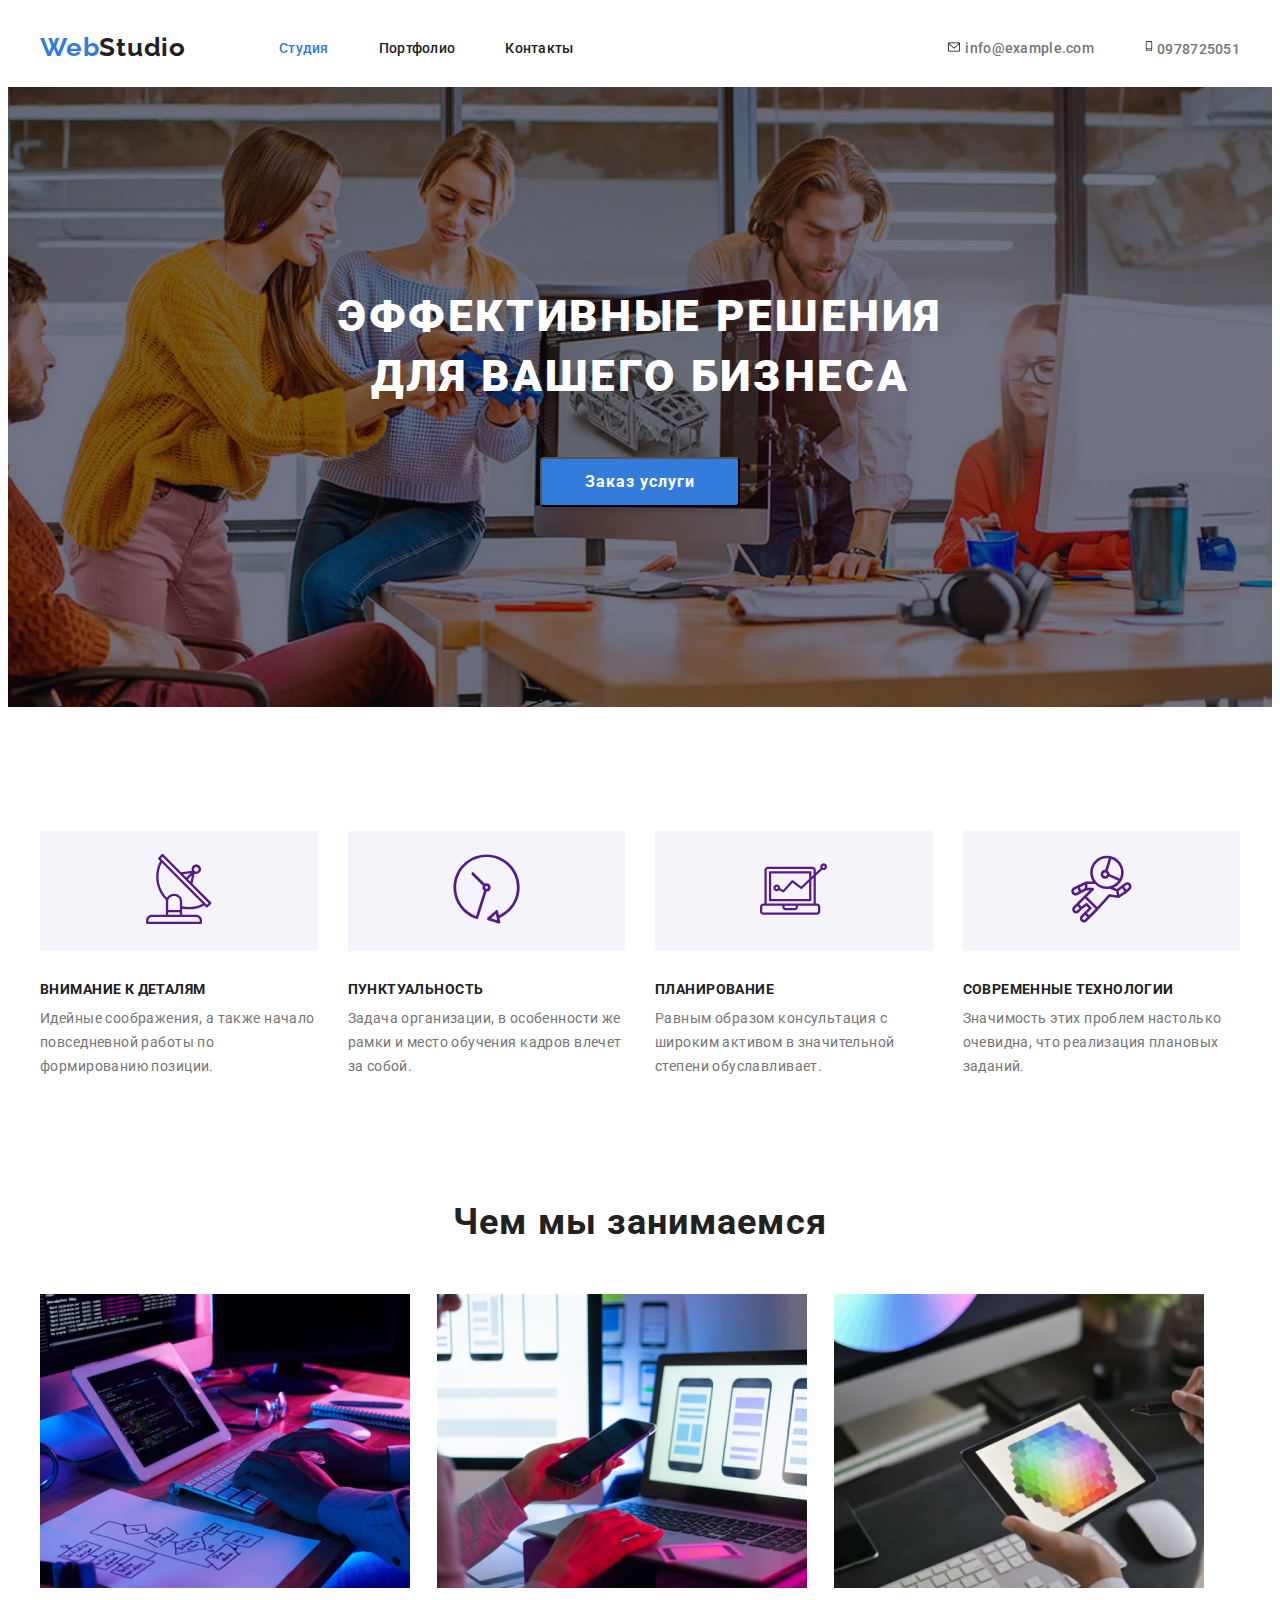
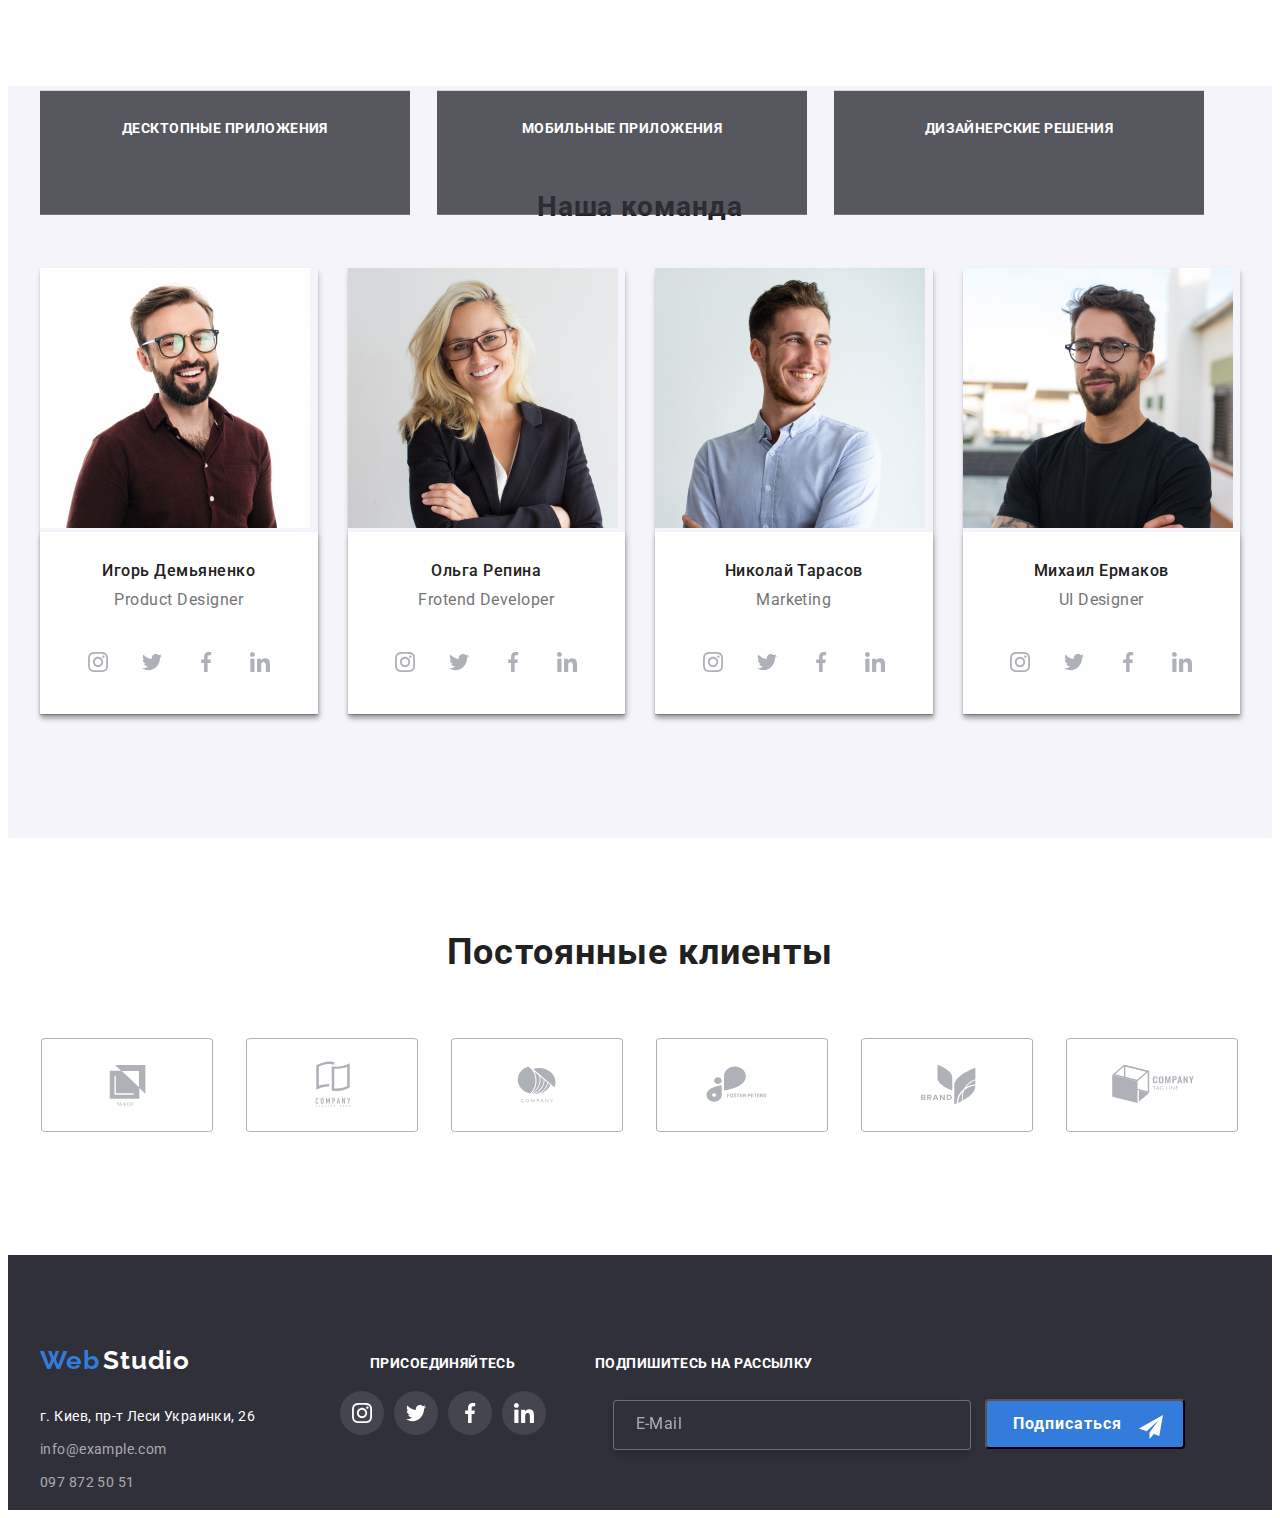
==== commit 09666f96: "v001" ====
--- a/index.html
+++ b/index.html
@@ -4,7 +4,7 @@
     <meta charset="UTF-8">
     <meta http-equiv="X-UA-Compatible" content="IE=edge">
     <meta name="viewport" content="width=device-width, initial-scale=1.0">
-    <title>HomeWork8.v00|Main</title>
+    <title>HomeWork8.v01|Main</title>
     <link rel="preconnect" href="https://fonts.googleapis.com">
     <link rel="preconnect" href="https://fonts.gstatic.com" crossorigin>
     <link href="https://fonts.googleapis.com/css2?family=Raleway:wght@700&family=Roboto:wght@400;500;700;900&display=swap" rel="stylesheet">
@@ -89,7 +89,7 @@
    <ul class="sevices__list">
        <li class="services__item"> <a href="" class="services__icon"> <div class="services__container"> <svg class="services-link-icon" width="67" height="70"> <use href="./images/icons.svg#icon-services-01" ></use> </svg> </a> </div> <h3 class="services__title">Внимание к деталям</h3>     <p class="services__text">Идейные соображения, а также  начало повседневной работы по формированию позиции.</p>   </li>
        <li class="services__item"> <a href="" class="services__icon"> <div class="services__container"> <svg class="services-link-icon" width="67" height="70"> <use href="./images/icons.svg#icon-services-02" ></use> </svg> </a> </div> <h3 class="services__title">Пунктуальность</h3>         <p class="services__text">Задача организации, в особенности же рамки и место обучения кадров влечет за собой.</p> </li>
-       <li class="services__item"> <a href="" class="services__icon"> <div class="services__container"> <svg class="services-link-icon" width="67" height="70"> <use href="./images/icons.svg#icon-services-03" ></use> </svg> </a> </div> <h3 class="services__title">Планирование</h3>           <p class="services__text">Равным образом консультация с широким активом в значительной степени обуславливает.</p>       </li>
+       <li class="services__item"> <a href="" class="services__icon"> <div class="services__container"> <svg class="services-link-icon" width="67" height="70"> <use href="./images/icons.svg#icon-services-03" ></use> </svg> </a> </div> <h3 class="services__title">Планирование</h3>           <p class="services__text">Равным образом консультация с широким активом в значительной степени обуславливает.</p> </li>
        <li class="services__item"> <a href="" class="services__icon"> <div class="services__container"> <svg class="services-link-icon" width="67" height="70"> <use href="./images/icons.svg#icon-services-04" ></use> </svg> </a> </div> <h3 class="services__title">Современные технологии</h3> <p class="services__text">Значимость этих проблем настолько очевидна, что реализация плановых заданий.</p>        </li>
    </ul>
    </div>
@@ -110,10 +110,10 @@
     <div class="container">
 <h2  class="our-team__title">Наша команда</h2>
     <ul class="our-team__list">
-        <li class="our-team__item"> <picture> <source srcset="./images/team_card_1_desktop_1x.jpeg 1x, ./images/team_card_1_desktop_2x.jpeg 2x " media="(min-width: 1200px)" /> <source srcset="./images/team_card_1_tablet_1x.jpeg 1x, ./images/team_card_1_tablet_2x.jpeg 2x" media="(min-width: 768px)" /> <source srcset="./images/team_card_1_phone_1x.jpeg 1x, ./images/team_card_1_phone_2x.jpeg 2x" media="(min-width: 480px)" /> <source srcset="./images/team_card_1_default_1x.jpeg" alt="Наши специалисты" width="270" height="260" media="(min-width: 320px)" /> <img src="./images/team_card_1_default_1x.jpeg" alt="Наши специалисты" width="270" height="260"/> </picture> <div class="our-team__conteiner">  <h3  class="our-team__h3">Игорь Демьяненко</h3> <p class="our-team__text">Product Designer</p>  <ul class="our-team-social-list list">  <li class="our-team-social__item">  <a href="" class="our-team-social__link">   <svg class="our-team-social__link__icon" width="20" height="20"> <use href="./images/icons.svg#icon-social-network-instagram" ></use> </svg> </a> </li> <li class="our-team-social__item"> <a href="" class="our-team-social__link"> <svg class="our-team-social__link__icon" width="20" height="20"> <use href="./images/icons.svg#icon-social-network-twitter"></use> </svg> </a> </li> <li class="our-team-social__item">  <a href="" class="our-team-social__link">  <svg class="our-team-social__link__icon"  width="20"  height="20"> <use href="./images/icons.svg#icon-social-network-facebook"  ></use> </svg> </a> </li> <li class="our-team-social__item"> <a href="" class="our-team-social__link"> <svg class="our-team-social__link__icon" width="20"  height="20"> <use href="./images/icons.svg#icon-social-network-linkedin"  ></use> </svg> </a> </li> </ul></div></li>
-        <li class="our-team__item"> <picture> <source srcset="./images/team_card_2_desktop_1x.jpeg 1x, ./images/team_card_2_desktop_2x.jpeg 2x " media="(min-width: 1200px)" /> <source srcset="./images/team_card_2_tablet_1x.jpeg 1x, ./images/team_card_2_tablet_2x.jpeg 2x" media="(min-width: 768px)" /> <source srcset="./images/team_card_2_phone_1x.jpeg 1x, ./images/team_card_2_phone_2x.jpeg 2x" media="(min-width: 480px)" /> <source srcset="./images/team_card_2_default_1x.jpeg" alt="Наши специалисты" width="270" height="260" media="(min-width: 320px)" /> <img src="./images/team_card_1_default_1x.jpeg" alt="Наши специалисты" width="270" height="260"/> </picture> <div class="our-team__conteiner">  <h3  class="our-team__h3">Ольга Репина</h3>     <p class="our-team__text">Frotend Developer</p> <ul class="our-team-social-list list">  <li class="our-team-social__item">  <a href="" class="our-team-social__link">   <svg class="our-team-social__link__icon" width="20" height="20"> <use href="./images/icons.svg#icon-social-network-instagram" ></use> </svg> </a> </li> <li class="our-team-social__item"> <a href="" class="our-team-social__link"> <svg class="our-team-social__link__icon" width="20" height="20"> <use href="./images/icons.svg#icon-social-network-twitter"></use> </svg> </a> </li> <li class="our-team-social__item">  <a href="" class="our-team-social__link">  <svg class="our-team-social__link__icon"  width="20"  height="20"> <use href="./images/icons.svg#icon-social-network-facebook"  ></use> </svg> </a> </li> <li class="our-team-social__item"> <a href="" class="our-team-social__link"> <svg class="our-team-social__link__icon" width="20"  height="20"> <use href="./images/icons.svg#icon-social-network-linkedin"  ></use> </svg> </a> </li> </ul></div></li>
-        <li class="our-team__item"> <picture> <source srcset="./images/team_card_3_desktop_1x.jpeg 1x, ./images/team_card_3_desktop_2x.jpeg 2x " media="(min-width: 1200px)" /> <source srcset="./images/team_card_3_tablet_1x.jpeg 1x, ./images/team_card_3_tablet_2x.jpeg 2x" media="(min-width: 768px)" /> <source srcset="./images/team_card_3_phone_1x.jpeg 1x, ./images/team_card_3_phone_2x.jpeg 2x" media="(min-width: 480px)" /> <source srcset="./images/team_card_3_default_1x.jpeg" alt="Наши специалисты" width="270" height="260" media="(min-width: 320px)" /> <img src="./images/team_card_1_default_1x.jpeg" alt="Наши специалисты" width="270" height="260"/> </picture> <div class="our-team__conteiner">  <h3  class="our-team__h3">Николай Тарасов</h3>  <p class="our-team__text">Marketing</p>         <ul class="our-team-social-list list">  <li class="our-team-social__item">  <a href="" class="our-team-social__link">   <svg class="our-team-social__link__icon" width="20" height="20"> <use href="./images/icons.svg#icon-social-network-instagram" ></use> </svg> </a> </li> <li class="our-team-social__item"> <a href="" class="our-team-social__link"> <svg class="our-team-social__link__icon" width="20" height="20"> <use href="./images/icons.svg#icon-social-network-twitter"></use> </svg> </a> </li> <li class="our-team-social__item">  <a href="" class="our-team-social__link">  <svg class="our-team-social__link__icon"  width="20"  height="20"> <use href="./images/icons.svg#icon-social-network-facebook"  ></use> </svg> </a> </li> <li class="our-team-social__item"> <a href="" class="our-team-social__link"> <svg class="our-team-social__link__icon" width="20"  height="20"> <use href="./images/icons.svg#icon-social-network-linkedin"  ></use> </svg> </a> </li> </ul></div></li>
-        <li class="our-team__item"> <picture> <source srcset="./images/team_card_4_desktop_1x.jpeg 1x, ./images/team_card_4_desktop_2x.jpeg 2x " media="(min-width: 1200px)" /> <source srcset="./images/team_card_4_tablet_1x.jpeg 1x, ./images/team_card_4_tablet_2x.jpeg 2x" media="(min-width: 768px)" /> <source srcset="./images/team_card_4_phone_1x.jpeg 1x, ./images/team_card_4_phone_2x.jpeg 2x" media="(min-width: 480px)" /> <source srcset="./images/team_card_4_default_1x.jpeg" alt="Наши специалисты" width="270" height="260" media="(min-width: 320px)" /> <img src="./images/team_card_1_default_1x.jpeg" alt="Наши специалисты" width="270" height="260"/> </picture> <div class="our-team__conteiner">  <h3  class="our-team__h3">Михаил Ермаков</h3>   <p class="our-team__text">UI Designer</p>       <ul class="our-team-social-list list">  <li class="our-team-social__item">  <a href="" class="our-team-social__link">   <svg class="our-team-social__link__icon" width="20" height="20"> <use href="./images/icons.svg#icon-social-network-instagram" ></use> </svg> </a> </li> <li class="our-team-social__item"> <a href="" class="our-team-social__link"> <svg class="our-team-social__link__icon" width="20" height="20"> <use href="./images/icons.svg#icon-social-network-twitter"></use> </svg> </a> </li> <li class="our-team-social__item">  <a href="" class="our-team-social__link">  <svg class="our-team-social__link__icon"  width="20"  height="20"> <use href="./images/icons.svg#icon-social-network-facebook"  ></use> </svg> </a> </li> <li class="our-team-social__item"> <a href="" class="our-team-social__link"> <svg class="our-team-social__link__icon" width="20"  height="20"> <use href="./images/icons.svg#icon-social-network-linkedin"  ></use> </svg> </a> </li> </ul></div></li>
+        <li class="our-team__item"> <picture> <source srcset="./images/team_card_1_desktop_1x.jpg 1x, ./images/team_card_1_desktop_2x.jpg 2x" media="(min-width: 1200px)"/> <source srcset="./images/team_card_1_tablet_1x.jpg 1x, ./images/team_card_1_tablet_2x.jpg 2x "media="(min-width: 768px)" /> <source srcset="./images/team_card_1_phone_1x.jpg 1x, ./images/team_card_1_phone_2x.jpg 2x" media="(min-width: 320px)" /> <img src="./images/team_card_1.jpg" alt="TeamCard_1.jpg" /> </picture> <div class="our-team__conteiner">  <h3  class="our-team__h3">Игорь Демьяненко</h3> <p class="our-team__text">Product Designer</p>  <ul class="our-team-social-list list">  <li class="our-team-social__item">  <a href="" class="our-team-social__link">   <svg class="our-team-social__link__icon" width="20" height="20"> <use href="./images/icons.svg#icon-social-network-instagram" ></use> </svg> </a> </li> <li class="our-team-social__item"> <a href="" class="our-team-social__link"> <svg class="our-team-social__link__icon" width="20" height="20"> <use href="./images/icons.svg#icon-social-network-twitter"></use> </svg> </a> </li> <li class="our-team-social__item">  <a href="" class="our-team-social__link">  <svg class="our-team-social__link__icon"  width="20"  height="20"> <use href="./images/icons.svg#icon-social-network-facebook"  ></use> </svg> </a> </li> <li class="our-team-social__item"> <a href="" class="our-team-social__link"> <svg class="our-team-social__link__icon" width="20"  height="20"> <use href="./images/icons.svg#icon-social-network-linkedin"  ></use> </svg> </a> </li> </ul></div></li>
+        <li class="our-team__item"> <picture> <source srcset="./images/team_card_2_desktop_1x.jpg 1x, ./images/team_card_2_desktop_2x.jpg 2x" media="(min-width: 1200px)"/> <source srcset="./images/team_card_2_tablet_1x.jpg 1x, ./images/team_card_2_tablet_2x.jpg 2x "media="(min-width: 768px)" /> <source srcset="./images/team_card_2_phone_1x.jpg 1x, ./images/team_card_2_phone_2x.jpg 2x" media="(min-width: 320px)" /> <img src="./images/team_card_2.jpg" alt="TeamCard_1.jpg" /> </picture> <div class="our-team__conteiner">  <h3  class="our-team__h3">Ольга Репина</h3>     <p class="our-team__text">Frotend Developer</p> <ul class="our-team-social-list list">  <li class="our-team-social__item">  <a href="" class="our-team-social__link">   <svg class="our-team-social__link__icon" width="20" height="20"> <use href="./images/icons.svg#icon-social-network-instagram" ></use> </svg> </a> </li> <li class="our-team-social__item"> <a href="" class="our-team-social__link"> <svg class="our-team-social__link__icon" width="20" height="20"> <use href="./images/icons.svg#icon-social-network-twitter"></use> </svg> </a> </li> <li class="our-team-social__item">  <a href="" class="our-team-social__link">  <svg class="our-team-social__link__icon"  width="20"  height="20"> <use href="./images/icons.svg#icon-social-network-facebook"  ></use> </svg> </a> </li> <li class="our-team-social__item"> <a href="" class="our-team-social__link"> <svg class="our-team-social__link__icon" width="20"  height="20"> <use href="./images/icons.svg#icon-social-network-linkedin"  ></use> </svg> </a> </li> </ul></div></li>
+        <li class="our-team__item"> <picture> <source srcset="./images/team_card_3_desktop_1x.jpg 1x, ./images/team_card_3_desktop_2x.jpg 2x" media="(min-width: 1200px)"/> <source srcset="./images/team_card_3_tablet_1x.jpg 1x, ./images/team_card_3_tablet_2x.jpg 2x "media="(min-width: 768px)" /> <source srcset="./images/team_card_3_phone_1x.jpg 1x, ./images/team_card_3_phone_2x.jpg 2x" media="(min-width: 320px)" /> <img src="./images/team_card_3.jpg" alt="TeamCard_1.jpg" /> </picture> <div class="our-team__conteiner">  <h3  class="our-team__h3">Николай Тарасов</h3>  <p class="our-team__text">Marketing</p>         <ul class="our-team-social-list list">  <li class="our-team-social__item">  <a href="" class="our-team-social__link">   <svg class="our-team-social__link__icon" width="20" height="20"> <use href="./images/icons.svg#icon-social-network-instagram" ></use> </svg> </a> </li> <li class="our-team-social__item"> <a href="" class="our-team-social__link"> <svg class="our-team-social__link__icon" width="20" height="20"> <use href="./images/icons.svg#icon-social-network-twitter"></use> </svg> </a> </li> <li class="our-team-social__item">  <a href="" class="our-team-social__link">  <svg class="our-team-social__link__icon"  width="20"  height="20"> <use href="./images/icons.svg#icon-social-network-facebook"  ></use> </svg> </a> </li> <li class="our-team-social__item"> <a href="" class="our-team-social__link"> <svg class="our-team-social__link__icon" width="20"  height="20"> <use href="./images/icons.svg#icon-social-network-linkedin"  ></use> </svg> </a> </li> </ul></div></li>
+        <li class="our-team__item"> <picture> <source srcset="./images/team_card_4_desktop_1x.jpg 1x, ./images/team_card_4_desktop_2x.jpg 2x" media="(min-width: 1200px)"/> <source srcset="./images/team_card_4_tablet_1x.jpg 1x, ./images/team_card_4_tablet_2x.jpg 2x "media="(min-width: 768px)" /> <source srcset="./images/team_card_4_phone_1x.jpg 1x, ./images/team_card_4_phone_2x.jpg 2x" media="(min-width: 320px)" /> <img src="./images/team_card_4.jpg" alt="TeamCard_1.jpg" /> </picture> <div class="our-team__conteiner">  <h3  class="our-team__h3">Михаил Ермаков</h3>   <p class="our-team__text">UI Designer</p>       <ul class="our-team-social-list list">  <li class="our-team-social__item">  <a href="" class="our-team-social__link">   <svg class="our-team-social__link__icon" width="20" height="20"> <use href="./images/icons.svg#icon-social-network-instagram" ></use> </svg> </a> </li> <li class="our-team-social__item"> <a href="" class="our-team-social__link"> <svg class="our-team-social__link__icon" width="20" height="20"> <use href="./images/icons.svg#icon-social-network-twitter"></use> </svg> </a> </li> <li class="our-team-social__item">  <a href="" class="our-team-social__link">  <svg class="our-team-social__link__icon"  width="20"  height="20"> <use href="./images/icons.svg#icon-social-network-facebook"  ></use> </svg> </a> </li> <li class="our-team-social__item"> <a href="" class="our-team-social__link"> <svg class="our-team-social__link__icon" width="20"  height="20"> <use href="./images/icons.svg#icon-social-network-linkedin"  ></use> </svg> </a> </li> </ul></div></li>
     </ul> 
 </div>
 </section>
--- a/css/main.min.css
+++ b/css/main.min.css
@@ -1,2 +1,2 @@
-.visually-hidden{position:absolute;white-space:nowrap;width:1px;height:1px;overflow:hidden;border:0;padding:0;clip:rect(0 0 0 0);clip-path:inset(50%);margin:-1px}.is-hidden{opacity:0;pointer-events:none;visibility:hidden}.backdrop{width:100vw;height:100vh;background-color:rgba(0,0,0,0.267);position:fixed;top:0;transition:opacity 500ms, visibility 500ms}.modal-window{width:528px;height:581px;min-height:500px;background-color:#ffffff;border-radius:10px;position:absolute;top:50%;left:50%;transform:translate(-50%, -50%) rotate(0) scale(1);transition:transform 500ms}.modal-window__close-btn{width:30px;height:30px;border-radius:50%;border:1px solid rgba(33,33,33,0.2);background-color:transparent;position:absolute;top:10px;right:10px;transition:color 300ms linear, fill 300ms linear, outline 300ms linear;fill:#212121}.modal-window__close-btn:hover,.modal-window__close-btn:focus{fill:#2196F3}.modal-window__title{padding-top:40px;padding-left:40px;padding-right:40px;margin-bottom:12px;text-align:center;font-family:Roboto;font-style:normal;font-weight:bold;font-size:20px;letter-spacing:0.03em;color:#303030}.modal-window__label{margin-top:10px;margin-left:40px;color:#757575}.modal-window__input{width:448px;height:40px;padding-left:30px;margin-left:40px;margin-right:40px;border:1px solid rgba(33,33,33,0.2);box-sizing:border-box;border-radius:4px;transition:color 300ms linear, border-color 300ms linear, fill 300ms linear, border 300ms linear}.modal-window__input:focus,.modal-window__input:hover{border-color:#2196F3;fill:#2196F3;color:#2196F3;border:2px solid #2196F3;outline:none}.modal-window__text{color:#757575;padding-top:10px;padding-right:10px;padding-left:10px;padding-bottom:10px;width:448px;height:120px;margin-left:40px;margin-right:40px;border:1px solid rgba(33,33,33,0.2);box-sizing:border-box;border-radius:4px;resize:none;outline:none;transition:color 300ms linear, border-color 300ms linear, fill 300ms linear, border 300ms linear}.modal-window__text:hover,.modal-window__text:focus{border-color:#2196F3;fill:#2196F3;color:#2196F3;border:2px solid #2196F3;outline:none}.modal-window__text::placeholder{color:rgba(117,117,117,0.5);fill:#2196F3}.modal-window__wrap{position:relative;display:block;margin-top:4px}.modal-window__field{margin-bottom:10px;transition:color 300ms linear, fill 300ms linear, border-color 300ms linear}.modal-window__field:focus,.modal-window__field:hover{border-color:#2196F3;fill:#2196F3;color:#2196F3;outline:none}.modal-window__icon{position:absolute;left:45px;top:50%;transform:translateY(-50%);transition:color 300ms linear, fill 300ms linear, border-color 300ms linear}.modal-window__icon:focus,.modal-window__icon:hover{border-color:#2196F3;fill:#2196F3;color:#2196F3;outline:none}.modal-check-text span{border:1px solid rgba(33,33,33,0.2);border-radius:2px;margin-left:40px}.modal-check-t1{padding-left:12px;margin-bottom:20px;color:#757575}.modal-check-t2{text-decoration:underline;color:#2196F3}.modal-check:checked+.modal-check-text>span{border:none}.modal-check:checked+.modal-check-text svg{fill:#2196F3}.modal-check-text{color:#757575;display:flex;align-items:center}.modal-check-text1{color:#2196F3;display:flex;align-items:center;text-decoration:underline;padding-left:10px}.modal-check-text span{width:16px;height:15px;border:2px solid #000000;border-radius:2px;margin-right:5px;display:flex;align-items:center;justify-content:center}.modal-check-icon{fill:transparent}.modal-check:checked+.modal-check-text>span{background-color:#2196F3;border:none}.modal-check:checked+.modal-check-text svg{fill:#2196F3}.modal-submit-btn{width:200px;height:50px;margin-top:20px;margin-left:164px;margin-right:164px;margin-bottom:45px;background:#188CE8;outline:none;border-radius:4px;color:#ffffff;display:flex;align-items:center;text-align:center;letter-spacing:0.06em;padding-top:10px;padding-left:56px;padding-right:56px;padding-bottom:10px;border:0}body{font-family:"Roboto", "sans-serif"}p,h1,h2,h3,h4,h5,h6{margin:0}ul,li{list-style:none;margin:0;padding:0}.img{display:block;max-width:100%;width:100%;height:auto}.container{width:100%;padding-left:15px;padding-right:15px;margin:0 auto}@media screen and (min-width: 320px){.container{width:300px}}@media screen and (min-width: 480px){.container{width:480px}}@media screen and (min-width: 768px){.container{width:750px}}@media screen and (min-width: 1200px){.container{width:1200px}}.header{border-bottom:2px solid #2196F3}.container-header{padding-top:24px;padding-bottom:24px;display:flex;align-items:center}.header-logo-web{font-family:Raleway;font-style:normal;font-weight:bold;font-size:26px;line-height:31px;text-decoration:none;letter-spacing:.03em;list-style:none;color:#347cdb}@media screen and (min-width: 320px){.header-logo-web{margin-left:-15px}}@media screen and (min-width: 480px){.header-logo-web{margin-left:0px}}.header-logo-web:hover,.header-logo-web:focus{fill:#347cdb;color:#347cdb}.header-logo-studio{font-family:Raleway;font-style:normal;font-weight:bold;font-size:26px;line-height:31px;text-decoration:none;letter-spacing:.03em;list-style:none;color:#212121}.header-logo-studio:hover,.header-logo-studio:focus{fill:#347cdb;color:#347cdb}.header-nav{margin-left:93px}@media screen and (min-width: 320px){.header-nav{display:none}}@media screen and (min-width: 480px){.header-nav{display:none}}@media screen and (min-width: 768px){.header-nav{display:flex}}@media screen and (min-width: 1200px){.header-nav{display:flex}}.header-nav__item+.header-nav__item{margin-left:50px}.header-nav__link{font-family:Roboto;font-style:normal;font-weight:500;font-size:14px;line-height:1.14;text-decoration:none;letter-spacing:.02em;color:#212121;transition:color 300ms linear, fill 300ms linear}.header-nav__link:hover,.header-nav__link:focus{fill:#347cdb;color:#347cdb}.header-nav__link_active{font-family:Roboto;font-style:normal;font-weight:500;font-size:14px;line-height:1.14;text-decoration:none;letter-spacing:.02em;color:#347cdb;transition:color 300ms linear}.header-contact{margin-left:auto}@media screen and (min-width: 320px){.header-contact{display:none}}@media screen and (min-width: 480px){.header-contact{display:none}}@media screen and (min-width: 768px){.header-contact{display:inline-block}}@media screen and (min-width: 1200px){.header-contact{display:flex}}.header-contact__item+.header-contact__item{margin-left:50px}.header-contact__link{font-family:Roboto;font-style:normal;font-weight:500;font-size:14px;line-height:1.14;text-decoration:none;letter-spacing:.02em;color:#757575;transition:color 300ms linear, fill 300ms linear}.header-contact__link:hover,.header-contact__link:focus{fill:#347cdb;color:#347cdb}.header-mobile-btn{margin-top:-60px;margin-bottom:15px;margin-right:15px;width:40px;height:40px;display:none;margin-left:auto}@media screen and (min-width: 320px){.header-mobile-btn{display:block}}@media screen and (min-width: 480px){.header-mobile-btn{display:block}}@media screen and (min-width: 768px){.header-mobile-btn{display:none}}@media screen and (min-width: 1200px){.header-mobile-btn{display:none}}.header-mobile-btn-close{width:30px;height:30px;border-radius:50%;border:none;background-color:transparent;position:absolute;top:10px;right:10px;transition:color 300ms linear, fill 300ms linear, outline 300ms linear;fill:#212121}.header-mobile-btn-close:hover,.header-mobile-btn-close:focus{fill:#2196F3}.header-mobile{position:fixed;background-color:#ffffff;z-index:1;width:100vw;height:100vh;overflow:auto;top:0;left:0;padding-top:15px;padding-bottom:15px}.header-mobile__conteiner{height:100%;display:flex;flex-direction:column}.header-mobile-nav{margin-top:48px;margin-left:40px}.header-mobile-nav__item{margin-bottom:30px}.header-mobile-nav__link_active{font-family:Roboto;font-style:medium;font-weight:500;font-size:40px;line-height:1.14;text-decoration:none;letter-spacing:.02em;color:#347cdb;transition:color 300ms linear, fill 300ms linear}.header-mobile-nav__link_active:hover,.header-mobile-nav__link_active:focus{fill:#212121;color:#212121}.header-mobile-nav__link{font-family:Roboto;font-style:medium;font-weight:500;font-size:40px;line-height:1.14;text-decoration:none;letter-spacing:.02em;color:#212121;transition:color 300ms linear, fill 300ms linear}.header-mobile-nav__link:hover,.header-mobile-nav__link:focus{fill:#347cdb;color:#347cdb}.header-mobile-contact{margin-top:210px;margin-left:40px}.header-mobile-contact__item{margin-bottom:20px}.header-mobile-contact__link{font-family:Roboto;font-style:medium;font-weight:500;font-size:34px;line-height:1.14;text-decoration:none;letter-spacing:.02em;color:#347cdb;transition:color 300ms linear, fill 300ms linear}.header-mobile-contact__link:hover,.header-mobile-contact__link:focus{fill:#212121;color:#212121}.header-mobile-contact__link1{font-family:Roboto;font-style:medium;font-weight:500;font-size:28px;line-height:1.14;text-decoration:none;letter-spacing:.02em;color:#757575;transition:color 300ms linear, fill 300ms linear}.header-mobile-contact__link1:hover,.header-mobile-contact__link1:focus{fill:#212121;color:#212121}.header-mobile-social{display:flex;margin-left:40px;margin-top:24px;margin-bottom:28px}.header-mobile-social__item+.header-mobile-social__item{margin-left:5px}.header-mobile-social__link{font-family:Roboto;font-style:medium;font-weight:500;font-size:18px;line-height:1.14;text-decoration:none;letter-spacing:.02em;color:#347cdb;transition:color 300ms linear, fill 300ms linear}.header-mobile-social__link:hover,.header-mobile-social__link:focus{fill:#212121;color:#212121}.header-mobile-social__item{margin-left:5px;color:#757575}.hero{background-color:#2F303A;background-image:linear-gradient(rgba(25,28,38,0.2), rgba(25,28,38,0.2)),url(../images/hero_bg.jpg);padding-top:200px;padding-bottom:200px;background-repeat:no-repeat;background-position:center;background-size:cover;flex-grow:1}@media screen and (min-width: 320px){.hero{background-image:linear-gradient(rgba(25,28,38,0.2), rgba(25,28,38,0.2)),url(../images/hero_bg_phone_1x.jpg)}}@media screen and (min-width: 320px) and (min-device-pixel-ratio: 2), screen and (min-width: 320px) and (min-resolution: 192dpi), screen and (min-width: 320px) and (min-resolution: 2dppx){.hero{background-image:linear-gradient(rgba(25,28,38,0.2), rgba(25,28,38,0.2)),url(../images/hero_bg_phone_2x.jpg)}}@media screen and (min-width: 480px){.hero{background-image:linear-gradient(rgba(25,28,38,0.2), rgba(25,28,38,0.2)),url(../images/hero_bg_phone_1x.jpg)}}@media screen and (min-width: 480px) and (min-device-pixel-ratio: 2), screen and (min-width: 480px) and (min-resolution: 192dpi), screen and (min-width: 480px) and (min-resolution: 2dppx){.hero{background-image:linear-gradient(rgba(25,28,38,0.2), rgba(25,28,38,0.2)),url(../images/hero_bg_phone_2x.jpg)}}@media screen and (min-width: 768px){.hero{background-image:linear-gradient(rgba(25,28,38,0.2), rgba(25,28,38,0.2)),url(../images/hero_bg_tablet_1x.jpg)}}@media screen and (min-width: 768px) and (min-device-pixel-ratio: 2), screen and (min-width: 768px) and (min-resolution: 192dpi), screen and (min-width: 768px) and (min-resolution: 2dppx){.hero{background-image:linear-gradient(rgba(25,28,38,0.2), rgba(25,28,38,0.2)),url(../images/hero_bg_tablet_2x.jpg)}}@media screen and (min-width: 1200px){.hero{background-image:linear-gradient(rgba(25,28,38,0.2), rgba(25,28,38,0.2)),url(../images/hero_bg_desktop_1x.jpg)}}@media screen and (min-width: 1200px) and (min-device-pixel-ratio: 2), screen and (min-width: 1200px) and (min-resolution: 192dpi), screen and (min-width: 1200px) and (min-resolution: 2dppx){.hero{background-image:linear-gradient(rgba(25,28,38,0.2), rgba(25,28,38,0.2)),url(../images/hero_bg_desktop_2x.jpg)}}@media screen and (min-width: 320px){.hero__button{font-family:Roboto;font-style:normal;font-weight:bold;font-size:10px;line-height:1.87;text-decoration:none;letter-spacing:.06em;align-items:center;text-align:center;color:#fff;background:#347cdb;box-shadow:0px 4px 4px rgba(0,0,0,0.15);border-radius:4px;width:150px;height:50px;display:block;margin-left:50px;transition:color 300ms linear, background-color 300ms linear}}@media screen and (min-width: 480px){.hero__button{font-family:Roboto;font-style:normal;font-weight:bold;font-size:14px;line-height:1.87;text-decoration:none;letter-spacing:.06em;align-items:center;text-align:center;color:#fff;background:#347cdb;box-shadow:0px 4px 4px rgba(0,0,0,0.15);border-radius:4px;width:150px;height:50px;display:block;margin-left:140px;margin-top:30px;transition:color 300ms linear, background-color 300ms linear}}@media screen and (min-width: 768px){.hero__button{font-family:Roboto;font-style:normal;font-weight:bold;font-size:16px;line-height:1.87;text-decoration:none;letter-spacing:.06em;align-items:center;text-align:center;color:#fff;background:#347cdb;box-shadow:0px 4px 4px rgba(0,0,0,0.15);border-radius:4px;width:200px;height:50px;display:block;margin:0 auto;margin-top:50px;transition:color 300ms linear, background-color 300ms linear}}@media screen and (min-width: 1200px){.hero__button{font-family:Roboto;font-style:normal;font-weight:bold;font-size:16px;line-height:1.87;text-decoration:none;letter-spacing:.06em;align-items:center;text-align:center;color:#fff;background:#347cdb;box-shadow:0px 4px 4px rgba(0,0,0,0.15);border-radius:4px;width:200px;height:50px;display:block;margin:0 auto;margin-top:50px;transition:color 300ms linear, background-color 300ms linear}}@media screen and (min-width: 320px){.hero__title{font-family:Roboto;font-style:Bold;font-weight:700;font-size:18px;line-height:1.18;text-decoration:none;letter-spacing:.03em;text-align:center;text-transform:uppercase;margin-bottom:20px;color:#ffffff}}@media screen and (min-width: 480px){.hero__title{font-family:Roboto;font-style:Bold;font-weight:700;font-size:24px;line-height:1.18;text-decoration:none;letter-spacing:.03em;text-align:center;letter-spacing:0.06em;text-transform:uppercase;color:#ffffff}}@media screen and (min-width: 768px){.hero__title{font-family:Roboto;font-style:normal;font-weight:900;font-size:30px;line-height:1.36;text-decoration:none;letter-spacing:.06em;text-transform:uppercase;color:#fff;text-align:center}}@media screen and (min-width: 1200px){.hero__title{font-family:Roboto;font-style:normal;font-weight:900;font-size:44px;line-height:1.36;text-decoration:none;letter-spacing:.06em;text-transform:uppercase;color:#fff;text-align:center}}.our-team{background:#f5f4fa}@media screen and (min-width: 320px){.our-team{padding-bottom:30px;padding-top:30px}}@media screen and (min-width: 480px){.our-team{padding-bottom:30px;padding-top:30px}}@media screen and (min-width: 768px){.our-team{padding-bottom:60px;padding-top:60px}}@media screen and (min-width: 1200px){.our-team{padding-bottom:94px;padding-top:94px}}.our-team__h3{font-family:Roboto;font-style:normal;font-weight:500;font-size:16px;line-height:1.18;text-decoration:none;letter-spacing:.03em;color:#212121;text-align:center}.our-team__text{font-family:Roboto;font-style:normal;font-weight:400;font-size:16px;line-height:1.18;text-decoration:none;letter-spacing:.03em;color:#757575;text-align:center;margin-top:10px;margin-bottom:30px}.our-team__title{font-family:Roboto;font-style:Bold;font-weight:700;font-size:28px;line-height:1.18;text-decoration:none;letter-spacing:.03em;color:#212121;text-align:center;margin-top:10px;margin-bottom:30px}.our-team__conteiner{padding-top:30px;padding-bottom:30px;background:#fff;box-shadow:0px 1px 1px rgba(0,0,0,0.12),0px 4px 4px rgba(0,0,0,0.06),1px 4px 6px rgba(0,0,0,0.16)}@media screen and (min-width: 320px){.our-team__list{margin-bottom:15px;margin-top:15px}}@media screen and (min-width: 768px){.our-team__list{display:flex;flex-wrap:wrap;margin-left:-30px}}@media screen and (min-width: 1200px){.our-team__list{display:flex;margin-left:-30px}}.our-team__item{box-shadow:0px 1px 1px rgba(0,0,0,0.12),0px 4px 4px rgba(0,0,0,0.06),1px 4px 6px rgba(0,0,0,0.16);transition:color 300ms linear}@media screen and (min-width: 320px){.our-team__item{margin-bottom:15px;margin-top:15px}}@media screen and (min-width: 768px){.our-team__item{width:calc(100% / 2 - 30px);margin-left:30px}}@media screen and (min-width: 1200px){.our-team__item{width:calc(100% / 4 - 30px);margin-left:30px}}.our-team__item:focus,.our-team__item:hover{box-shadow:0px 1px 1px rgba(0,0,0,0.12),0px 4px 4px rgba(0,0,0,0.06),1px 4px 6px rgba(0,0,0,0.16)}@media screen and (min-width: 1200px){.our-team+.our-team{margin-left:30px}}.our-team+.our-team-cont{padding-top:94px;padding-top:30px;padding-bottom:30px;background:#fff;box-shadow:0px 1px 1px rgba(0,0,0,0.12),0px 4px 4px rgba(0,0,0,0.06),1px 4px 6px rgba(0,0,0,0.16)}.our-team-social-list{display:flex;justify-content:center}.our-team-social__link{width:44px;height:44px;border-radius:50%;display:flex;align-items:center;justify-content:center;color:#AFB1B8;transition:color 300ms linear,background-color 300ms linear}.our-team-social__link__icon{fill:#AFB1B8}.our-team-social__link:hover,.our-team-social__link:focus{background-color:#347cdb;color:#fff;fill:#ffffff}.our-team-social__item+.our-team-social__item{margin-left:10px}.partner__container{width:100%;padding-left:15px;padding-right:15px;margin:0 auto}@media screen and (min-width: 1200px){.partner__container{width:1200px}}.partners{padding-top:94px;padding-bottom:94px}@media screen and (min-width: 320px){.partners__list{margin-bottom:15px;margin-top:15px;display:flex;flex-wrap:wrap;margin-left:-30px}}@media screen and (min-width: 480px){.partners__list{display:flex;flex-wrap:wrap;margin-left:-30px}}@media screen and (min-width: 768px){.partners__list{display:flex;flex-wrap:wrap;margin-left:-30px}}@media screen and (min-width: 1200px){.partners__list{display:flex;margin-left:-30px}}.partners__item{margin-left:30px;height:92px;display:flex;align-items:center;justify-content:center;border-radius:3%}@media screen and (min-width: 320px){.partners__item{width:calc(100% / 2 - 30px);margin-bottom:15px;margin-top:15px}}@media screen and (min-width: 480px){.partners__item{width:calc(100% / 2 - 30px);margin-bottom:15px;margin-top:15px}}@media screen and (min-width: 768px){.partners__item{width:calc(100% / 3 - 30px)}}@media screen and (min-width: 1200px){.partners__item{width:calc(100% / 6 - 30px)}}.partners__title{font-family:Roboto;font-style:normal;font-weight:bold;font-size:36px;line-height:1.16;text-decoration:none;letter-spacing:.03em;color:#212121;text-align:center;margin-bottom:50px}.partners__link{width:170px;height:92px;border-radius:3%;border:1px solid #AFB1B8;fill:#AFB1B8;transition:color 300ms linear, bolder 300ms linear, fill 300ms linear}.partners__link:hover,.partners__link:focus{fill:#347cdb;color:#347cdb;border:1px solid #347cdb}.services{background-image:url("./images/services_bg.jpg");background-repeat:no-repeat;background-attachment:fixed;background-size:100% 100%}@media screen and (min-width: 320px){.services{padding-top:60px;padding-bottom:30px}}@media screen and (min-width: 1200px){.services{padding-top:94px;padding-bottom:94px}}.services__title{font-family:Roboto;font-style:normal;font-weight:bold;font-size:14px;line-height:16px;text-decoration:none;letter-spacing:.03em;text-transform:uppercase;color:#212121;margin-top:30px}.services__text{font-family:Roboto;font-style:normal;font-weight:normal;font-size:14px;line-height:1.71;text-decoration:none;letter-spacing:.03em;color:#757575;padding-top:10px}.services__item{width:100%}@media screen and (min-width: 320px){.services__item{margin-bottom:15px;margin-top:15px}}@media screen and (min-width: 768px){.services__item{width:calc(100% / 2 - 30px);margin-left:30px}}@media screen and (min-width: 1200px){.services__item{width:calc(100% / 4 - 30px);margin-left:30px}}@media screen and (min-width: 1200px){.services__item+.services__item{margin-left:30px}}@media screen and (min-width: 320px){.sevices__list{margin-bottom:15px;margin-top:15px}}@media screen and (min-width: 768px){.sevices__list{display:flex;flex-wrap:wrap;margin-left:-30px}}@media screen and (min-width: 1200px){.sevices__list{display:flex;margin-left:-30px}}.services__container{background-color:#F5F4FA;height:92px;display:flex;align-items:center;justify-content:center;fill:currentColor;width:100%;height:120px;margin-bottom:30px}.what-we-do{padding-bottom:94px}@media screen and (min-width: 320px){.what-we-do{display:none}}@media screen and (min-width: 480px){.what-we-do{display:none}}@media screen and (min-width: 768px){.what-we-do{display:none}}@media screen and (min-width: 1200px){.what-we-do{display:block}}.what-we-do__item+.what-we-do__item{margin-left:27px}.what-we-do__text{font-family:Roboto;font-style:normal;font-weight:bold;font-size:14px;line-height:1.5;text-decoration:none;letter-spacing:.03em;text-align:center;text-transform:uppercase;padding-top:27px;padding-bottom:27px;width:370px;height:70px;position:absolute;top:0;left:0;color:#fff;background:rgba(47,48,58,0.8);transform:translateY(320%)}.what-we-do__title{font-family:Roboto;font-style:normal;font-weight:bold;font-size:36px;line-height:1.16;text-decoration:none;letter-spacing:.03em;color:#212121;text-align:center;margin-bottom:50px}.what-we-do__wrap{position:relative;overflow:visible}.what-we-do__list{display:flex}.projects{padding-top:54px;padding-bottom:50px}.portfolio-menu__list{display:flex;justify-content:center}@media screen and (min-width: 320px){.portfolio-menu__item{width:calc(100% / 3 - 30px)}}@media screen and (min-width: 480px){.portfolio-menu__item{width:calc(100% / 3 - 30px)}}.portfolio-menu__item+.portfolio-menu__item{margin-left:8px}.portfolio-menu__button{font-family:Roboto;font-style:normal;font-weight:500;font-size:16px;line-height:1.62;text-decoration:none;letter-spacing:.03em;align-items:center;text-align:center;letter-spacing:0.06em;color:#212121;background:#F5F4FA;box-shadow:0px 4px 4px rgba(0,0,0,0.15);border-radius:4px;outline:none;border:0;outline:0;padding:6px 22px;display:block;margin:0 auto;transition:color 300ms linear, background-color 300ms linear}.portfolio-menu__button:hover,.portfolio-menu__button:focus{color:#fff;background:#347cdb}.portfolio-menu__button__active{font-family:Roboto;font-style:normal;font-weight:500;font-size:16px;line-height:1.62;text-decoration:none;letter-spacing:.03em;text-align:center;color:#fff;background:#347cdb;box-shadow:0px 3px 1px rgba(0,0,0,0.1),0px 1px 2px rgba(0,0,0,0.08),0px 2px 2px rgba(0,0,0,0.12);border-radius:4px;padding:6px 22px;outline:none;display:block;margin:0 auto;border:0;outline:0;transition:color 300ms linear, background-color 300ms linear}.portfolio-menu__button__active:hover,.portfolio-menu__button__active:focus{color:#212121;background:#F5F4FA}.portfolio-projects__list{margin-top:50px;margin-left:-30px;margin-bottom:-30px}@media screen and (min-width: 768px){.portfolio-projects__list{display:flex;flex-wrap:wrap}}@media screen and (min-width: 1200px){.portfolio-projects__list{display:flex;flex-wrap:wrap}}.portfolio-projects__item{margin-left:30px;margin-bottom:30px;border:2px solid #eeeeee;box-sizing:border-box}@media screen and (min-width: 768px){.portfolio-projects__item{width:calc(100% / 2 - 30px)}}@media screen and (min-width: 1200px){.portfolio-projects__item{width:calc(100% / 3 - 30px)}}.portfolio-projects__item:focus,.portfolio-projects__item:hover{box-shadow:0px 1px 1px rgba(0,0,0,0.12),0px 4px 4px rgba(0,0,0,0.06),1px 4px 6px rgba(0,0,0,0.16)}.portfolio-projects__wrap{position:relative;overflow:hidden;margin:0 auto}.portfolio-projects__text-h3{font-family:Roboto;font-style:normal;font-weight:bold;font-size:18px;line-height:2;text-decoration:none;letter-spacing:.06em;color:#212121}.portfolio-projects__text-p{font-family:Roboto;font-style:normal;font-weight:normal;font-size:16px;line-height:1.87;text-decoration:none;letter-spacing:.03em;color:#757575}.portfolio-projects__text-container{padding-top:20px;padding-left:24px;padding-right:24px;padding-bottom:20px}.portfolio-projects__text-top{font-family:Roboto;font-style:normal;font-weight:400;font-size:18px;line-height:1.87;text-decoration:none;letter-spacing:.03em;color:#fff;position:absolute;top:0;left:0;background-color:#347cdb;padding:30px;height:100%;transform:translateY(100%);transition:transform 300ms linear}.portfolio-projects__item:hover .portfolio-projects__text-top{transform:translateY(0)}@media screen and (min-width: 320px){.footer-logo{margin-top:10px;margin-left:60px}}@media screen and (min-width: 480px){.footer-logo{margin-top:60px;margin-left:163px}}@media screen and (min-width: 768px){.footer-logo{margin-top:30px;margin-left:50px}}@media screen and (min-width: 1200px){.footer-logo{margin-left:0px}}.footer-logo__web{font-family:Raleway;font-style:normal;font-weight:bold;font-size:26px;line-height:1.19;text-decoration:none;letter-spacing:.03em;color:#347cdb}.footer-logo__studio{font-family:Raleway;font-style:normal;font-weight:bold;font-size:26px;line-height:1.19;text-decoration:none;letter-spacing:.03em;color:#fff;list-style:none}.foter-address{padding-top:20px}@media screen and (min-width: 320px){.foter-address{text-align:center}}@media screen and (min-width: 480px){.foter-address{text-align:center}}@media screen and (min-width: 768px){.foter-address{text-align:left;margin-left:50px}}.foter-address-item{margin-top:9px;align-items:center;justify-content:center}.foter-address-text1{font-family:Roboto;font-style:normal;font-weight:normal;font-size:14px;line-height:1.71;text-decoration:none;letter-spacing:.03em;color:#fff}.foter-address-text2{font-family:Roboto;font-style:normal;font-weight:normal;font-size:14px;line-height:1.71;text-decoration:none;letter-spacing:.03em;color:rgba(255,255,255,0.6)}.footer{padding-top:60px;padding-bottom:60px;background:#2F303A}@media screen and (min-width: 320px){.footer-social-networks{margin-top:40px;padding-left:40px;align-items:baseline}}@media screen and (min-width: 480px){.footer-social-networks{margin-top:40px;padding-left:137px;align-items:baseline}}@media screen and (min-width: 768px){.footer-social-networks{margin-top:-140px;padding-left:500px;margin-bottom:80px;align-items:baseline}}@media screen and (min-width: 1200px){.footer-social-networks{margin-top:-140px;padding-left:300px;align-items:baseline}}.footer-social-networks__title{font-family:Roboto;font-style:normal;font-weight:bold;font-size:14px;line-height:16px;text-decoration:none;letter-spacing:.03em;text-transform:uppercase;color:#fff;padding-bottom:20px;padding-left:30px}.footer-social-networks__list{font-family:Roboto;font-style:normal;font-weight:bold;font-size:14px;line-height:16px;text-decoration:none;letter-spacing:.03em;text-transform:uppercase;color:#fff;display:flex}.footer-social-networks__link{width:44px;height:44px;border-radius:50%;display:flex;align-items:center;justify-content:center;fill:#fff;color:#fff;background-color:rgba(255,255,255,0.1);transition:color 300ms linear, fill 300ms linear, outline 300ms linear,background-color 300ms linear}.footer-social-networks__link:focus,.footer-social-networks__link:hover{fill:#fff;color:#fff;outline:2px solid #fff;background-color:#347cdb}.footer-social-networks__item+.footer-social-networks__item{margin-left:10px}@media screen and (min-width: 320px){.footer-subscribe{text-align:center}}@media screen and (min-width: 480px){.footer-subscribe{margin-top:60px}}@media screen and (min-width: 1200px){.footer-subscribe{margin-top:-160px;margin-left:525px}}.footer-subscribe-form__label{font-family:Roboto;font-style:normal;font-weight:bold;font-size:14px;line-height:1.16;text-decoration:none;letter-spacing:.03em;text-transform:uppercase;display:block;color:#fff;padding-bottom:20px;margin-left:15px}@media screen and (min-width: 320px){.footer-subscribe-form__label{text-align:center;margin-top:60px}}@media screen and (min-width: 480px){.footer-subscribe-form__label{text-align:center;margin-top:60px}}@media screen and (min-width: 1200px){.footer-subscribe-form__label{text-align:left;margin-left:30px}}.footer-subscribe-form__icon{position:relative;overflow:visible;margin-bottom:-10px;margin-right:30px;margin-left:-50px}.footer-subscribe-form__input{height:50px;border:1px solid rgba(255,255,255,0.3);box-sizing:border-box;filter:drop-shadow(0px 4px 4px rgba(0,0,0,0.15));border-radius:4px;background:#2F303A;color:#fff;font-style:12px}@media screen and (min-width: 320px){.footer-subscribe-form__input{width:280px}}@media screen and (min-width: 480px){.footer-subscribe-form__input{width:450px}}@media screen and (min-width: 768px){.footer-subscribe-form__input{width:480px}}@media screen and (min-width: 1200px){.footer-subscribe-form__input{width:358px}}.footer-subscribe-form__input::placeholder{font-family:Roboto;font-style:normal;font-weight:normal;font-size:16px;line-height:2;text-decoration:none;letter-spacing:.03em;display:flex;align-items:center;padding-left:20px;color:rgba(255,255,255,0.6)}.footer-subscribe-form__button{font-family:Roboto;font-style:normal;font-weight:bold;font-size:16px;text-decoration:none;letter-spacing:.06em;color:#fff;background:#347cdb;width:200px;height:50px;margin-left:50px;padding-right:40px;outline:none;border-radius:4px}@media screen and (min-width: 320px){.footer-subscribe-form__button{margin-left:20px;margin-top:30px}}@media screen and (min-width: 768px){.footer-subscribe-form__button{margin-top:30px;margin-left:60px}}@media screen and (min-width: 1200px){.footer-subscribe-form__button{margin-top:8px;margin-left:10px}}
+.backdrop{width:100vw;height:100vh;background-color:rgba(0,0,0,0.267);position:fixed;top:0;transition:opacity 500ms, visibility 500ms}.modal-window{width:440px;height:581px;min-height:500px;background-color:#ffffff;border-radius:10px;position:absolute;top:50%;left:50%;transform:translate(-50%, -50%) rotate(0) scale(1);transition:transform 500ms}.modal-window__close-btn{width:30px;height:30px;border-radius:50%;border:1px solid rgba(33,33,33,0.2);background-color:transparent;position:absolute;top:10px;right:10px;transition:color 300ms linear, fill 300ms linear, outline 300ms linear;fill:#212121}.modal-window__close-btn:hover,.modal-window__close-btn:focus{fill:#2196F3}.modal-window__title{padding-top:40px;padding-left:40px;padding-right:40px;margin-bottom:12px;text-align:center;font-family:Roboto;font-style:normal;font-weight:bold;font-size:20px;letter-spacing:0.03em;color:#303030}.modal-window__label{margin-top:10px;margin-left:40px;color:#757575}.modal-window__input{width:348px;height:40px;padding-left:30px;margin-left:40px;margin-right:40px;border:1px solid rgba(33,33,33,0.2);box-sizing:border-box;border-radius:4px;transition:color 300ms linear, border-color 300ms linear, fill 300ms linear, border 300ms linear}.modal-window__input:focus,.modal-window__input:hover{border-color:#2196F3;fill:#2196F3;color:#2196F3;border:2px solid #2196F3;outline:none}.modal-window__text{color:#757575;padding-top:10px;padding-right:10px;padding-left:10px;padding-bottom:10px;width:348px;height:120px;margin-left:40px;margin-right:40px;border:1px solid rgba(33,33,33,0.2);box-sizing:border-box;border-radius:4px;resize:none;outline:none;transition:color 300ms linear, border-color 300ms linear, fill 300ms linear, border 300ms linear}.modal-window__text:hover,.modal-window__text:focus{border-color:#2196F3;fill:#2196F3;color:#2196F3;border:2px solid #2196F3;outline:none}.modal-window__text::placeholder{color:rgba(117,117,117,0.5);fill:#2196F3}.modal-window__wrap{position:relative;display:block;margin-top:4px}.modal-window__field{margin-bottom:10px;transition:color 300ms linear, fill 300ms linear, border-color 300ms linear}.modal-window__field:focus,.modal-window__field:hover{border-color:#2196F3;fill:#2196F3;color:#2196F3;outline:none}.modal-window__icon{position:absolute;left:45px;top:50%;transform:translateY(-50%);transition:color 300ms linear, fill 300ms linear, border-color 300ms linear}.modal-window__icon:focus,.modal-window__icon:hover{border-color:#2196F3;fill:#2196F3;color:#2196F3;outline:none}.modal-check-text span{border:1px solid rgba(33,33,33,0.2);border-radius:2px;margin-left:40px}.modal-check-t1{font-family:Roboto;font-style:normal;font-weight:normal;font-size:10px;line-height:14px;letter-spacing:0.01em;padding-left:12px;margin-bottom:20px;color:#757575}.modal-check-t2{font-family:Roboto;font-style:normal;font-weight:normal;font-size:10px;line-height:14px;letter-spacing:0.01em;text-decoration:underline;color:#2196F3}.modal-check:checked+.modal-check-text>span{border:none}.modal-check:checked+.modal-check-text svg{fill:#2196F3}.modal-check-text{color:#757575;display:flex;align-items:center}.modal-check-text1{color:#2196F3;display:flex;align-items:center;text-decoration:underline;padding-left:10px}.modal-check-text span{width:16px;height:15px;border:2px solid #000000;border-radius:2px;margin-right:5px;display:flex;align-items:center;justify-content:center}.modal-check-icon{fill:transparent}.modal-check:checked+.modal-check-text>span{background-color:#2196F3;border:none}.modal-check:checked+.modal-check-text svg{fill:#2196F3}.modal-submit-btn{width:200px;height:50px;margin-top:20px;margin-left:164px;margin-right:164px;margin-bottom:45px;background:#188CE8;outline:none;border-radius:4px;color:#ffffff;display:flex;align-items:center;text-align:center;letter-spacing:0.06em;padding-top:10px;padding-left:56px;padding-right:56px;padding-bottom:10px;border:0}body{font-family:"Roboto", "sans-serif"}p,h1,h2,h3,h4,h5,h6{margin:0}ul,li{list-style:none;margin:0;padding:0}.img{display:block;max-width:100%;width:100%;height:auto}.visually-hidden{position:absolute;white-space:nowrap;width:1px;height:1px;overflow:hidden;border:0;padding:0;clip:rect(0 0 0 0);clip-path:inset(50%);margin:-1px}.is-hidden{opacity:0;pointer-events:none;visibility:hidden}.container{width:100%;padding-left:15px;padding-right:15px;margin:0 auto}@media screen and (min-width: 320px){.container{width:300px}}@media screen and (min-width: 480px){.container{width:480px}}@media screen and (min-width: 768px){.container{width:750px}}@media screen and (min-width: 1200px){.container{width:1200px}}.header{border-bottom:2px solid #2196F3}.container-header{padding-top:24px;padding-bottom:24px;display:flex;align-items:center}.header-logo-web{font-family:Raleway;font-style:normal;font-weight:bold;font-size:26px;line-height:31px;text-decoration:none;letter-spacing:.03em;list-style:none;color:#347cdb}@media screen and (min-width: 320px){.header-logo-web{margin-left:-15px}}@media screen and (min-width: 480px){.header-logo-web{margin-left:0px}}@media screen and (min-width: 1200px){.header-logo-web{margin-left:0px}}.header-logo-web:hover,.header-logo-web:focus{fill:#347cdb;color:#347cdb}.header-logo-studio{font-family:Raleway;font-style:normal;font-weight:bold;font-size:26px;line-height:31px;text-decoration:none;letter-spacing:.03em;list-style:none;color:#212121}.header-logo-studio:hover,.header-logo-studio:focus{fill:#347cdb;color:#347cdb}.header-nav{margin-left:93px}@media screen and (min-width: 320px){.header-nav{display:none}}@media screen and (min-width: 480px){.header-nav{display:none}}@media screen and (min-width: 768px){.header-nav{display:flex}}@media screen and (min-width: 1200px){.header-nav{display:flex}}.header-nav__item+.header-nav__item{margin-left:50px}.header-nav__link{font-family:Roboto;font-style:normal;font-weight:500;font-size:14px;line-height:1.14;text-decoration:none;letter-spacing:.02em;color:#212121;transition:color 300ms linear, fill 300ms linear}.header-nav__link:hover,.header-nav__link:focus{fill:#347cdb;color:#347cdb}.header-nav__link_active{font-family:Roboto;font-style:normal;font-weight:500;font-size:14px;line-height:1.14;text-decoration:none;letter-spacing:.02em;color:#347cdb;transition:color 300ms linear}.header-contact{margin-left:auto}@media screen and (min-width: 320px){.header-contact{display:none}}@media screen and (min-width: 480px){.header-contact{display:none}}@media screen and (min-width: 768px){.header-contact{display:inline-block}}@media screen and (min-width: 1200px){.header-contact{display:flex}}.header-contact__item+.header-contact__item{margin-left:50px}.header-contact__link{font-family:Roboto;font-style:normal;font-weight:500;font-size:14px;line-height:1.14;text-decoration:none;letter-spacing:.02em;color:#757575;transition:color 300ms linear, fill 300ms linear}.header-contact__link:hover,.header-contact__link:focus{fill:#347cdb;color:#347cdb}.header-mobile-btn{margin-top:-60px;margin-bottom:15px;margin-right:15px;width:40px;height:40px;display:none;margin-left:auto}@media screen and (min-width: 320px){.header-mobile-btn{display:block}}@media screen and (min-width: 480px){.header-mobile-btn{display:block}}@media screen and (min-width: 768px){.header-mobile-btn{display:none}}@media screen and (min-width: 1200px){.header-mobile-btn{display:none}}.header-mobile-btn-close{width:30px;height:30px;border-radius:50%;border:none;background-color:transparent;position:absolute;top:10px;right:10px;transition:color 300ms linear, fill 300ms linear, outline 300ms linear;fill:#212121}.header-mobile-btn-close:hover,.header-mobile-btn-close:focus{fill:#2196F3}.header-mobile{position:fixed;background-color:#ffffff;z-index:1;width:100vw;height:100vh;overflow:auto;top:0;left:0;padding-top:15px;padding-bottom:15px}.header-mobile__conteiner{height:100%;display:flex;flex-direction:column}.header-mobile-nav{margin-top:48px;margin-left:40px}.header-mobile-nav__item{margin-bottom:30px}.header-mobile-nav__link_active{font-family:Roboto;font-style:medium;font-weight:500;font-size:40px;line-height:1.14;text-decoration:none;letter-spacing:.02em;color:#347cdb;transition:color 300ms linear, fill 300ms linear}.header-mobile-nav__link_active:hover,.header-mobile-nav__link_active:focus{fill:#212121;color:#212121}.header-mobile-nav__link{font-family:Roboto;font-style:medium;font-weight:500;font-size:40px;line-height:1.14;text-decoration:none;letter-spacing:.02em;color:#212121;transition:color 300ms linear, fill 300ms linear}.header-mobile-nav__link:hover,.header-mobile-nav__link:focus{fill:#347cdb;color:#347cdb}.header-mobile-contact{margin-top:210px;margin-left:40px}.header-mobile-contact__item{margin-bottom:20px}.header-mobile-contact__link{font-family:Roboto;font-style:medium;font-weight:500;font-size:34px;line-height:1.14;text-decoration:none;letter-spacing:.02em;color:#347cdb;transition:color 300ms linear, fill 300ms linear}.header-mobile-contact__link:hover,.header-mobile-contact__link:focus{fill:#212121;color:#212121}.header-mobile-contact__link1{font-family:Roboto;font-style:medium;font-weight:500;font-size:28px;line-height:1.14;text-decoration:none;letter-spacing:.02em;color:#757575;transition:color 300ms linear, fill 300ms linear}.header-mobile-contact__link1:hover,.header-mobile-contact__link1:focus{fill:#212121;color:#212121}.header-mobile-social{display:flex;margin-left:40px;margin-top:24px;margin-bottom:28px}.header-mobile-social__item+.header-mobile-social__item{margin-left:5px}.header-mobile-social__link{font-family:Roboto;font-style:medium;font-weight:500;font-size:18px;line-height:1.14;text-decoration:none;letter-spacing:.02em;color:#347cdb;transition:color 300ms linear, fill 300ms linear}.header-mobile-social__link:hover,.header-mobile-social__link:focus{fill:#212121;color:#212121}.header-mobile-social__item{margin-left:5px;color:#757575}.hero{background-color:#2F303A;background-image:linear-gradient(rgba(25,28,38,0.2), rgba(25,28,38,0.2)),url(../images/hero_bg.jpg);padding-top:200px;padding-bottom:200px;background-repeat:no-repeat;background-position:center;background-size:cover;flex-grow:1}@media screen and (min-width: 320px){.hero{background-image:linear-gradient(rgba(25,28,38,0.2), rgba(25,28,38,0.2)),url(../images/hero_bg_phone_1x.jpg)}}@media screen and (min-width: 320px) and (min-device-pixel-ratio: 2), screen and (min-width: 320px) and (min-resolution: 192dpi), screen and (min-width: 320px) and (min-resolution: 2dppx){.hero{background-image:linear-gradient(rgba(25,28,38,0.2), rgba(25,28,38,0.2)),url(../images/hero_bg_phone_2x.jpg)}}@media screen and (min-width: 480px){.hero{background-image:linear-gradient(rgba(25,28,38,0.2), rgba(25,28,38,0.2)),url(../images/hero_bg_phone_1x.jpg)}}@media screen and (min-width: 480px) and (min-device-pixel-ratio: 2), screen and (min-width: 480px) and (min-resolution: 192dpi), screen and (min-width: 480px) and (min-resolution: 2dppx){.hero{background-image:linear-gradient(rgba(25,28,38,0.2), rgba(25,28,38,0.2)),url(../images/hero_bg_phone_2x.jpg)}}@media screen and (min-width: 768px){.hero{background-image:linear-gradient(rgba(25,28,38,0.2), rgba(25,28,38,0.2)),url(../images/hero_bg_tablet_1x.jpg)}}@media screen and (min-width: 768px) and (min-device-pixel-ratio: 2), screen and (min-width: 768px) and (min-resolution: 192dpi), screen and (min-width: 768px) and (min-resolution: 2dppx){.hero{background-image:linear-gradient(rgba(25,28,38,0.2), rgba(25,28,38,0.2)),url(../images/hero_bg_tablet_2x.jpg)}}@media screen and (min-width: 1200px){.hero{background-image:linear-gradient(rgba(25,28,38,0.2), rgba(25,28,38,0.2)),url(../images/hero_bg_desktop_1x.jpg)}}@media screen and (min-width: 1200px) and (min-device-pixel-ratio: 2), screen and (min-width: 1200px) and (min-resolution: 192dpi), screen and (min-width: 1200px) and (min-resolution: 2dppx){.hero{background-image:linear-gradient(rgba(25,28,38,0.2), rgba(25,28,38,0.2)),url(../images/hero_bg_desktop_2x.jpg)}}@media screen and (min-width: 320px){.hero__button{font-family:Roboto;font-style:normal;font-weight:bold;font-size:10px;line-height:1.87;text-decoration:none;letter-spacing:.06em;align-items:center;text-align:center;color:#fff;background:#347cdb;box-shadow:0px 4px 4px rgba(0,0,0,0.15);border-radius:4px;width:150px;height:50px;display:block;margin-left:50px;transition:color 300ms linear, background-color 300ms linear}}@media screen and (min-width: 480px){.hero__button{font-family:Roboto;font-style:normal;font-weight:bold;font-size:14px;line-height:1.87;text-decoration:none;letter-spacing:.06em;align-items:center;text-align:center;color:#fff;background:#347cdb;box-shadow:0px 4px 4px rgba(0,0,0,0.15);border-radius:4px;width:150px;height:50px;display:block;margin-left:140px;margin-top:30px;transition:color 300ms linear, background-color 300ms linear}}@media screen and (min-width: 768px){.hero__button{font-family:Roboto;font-style:normal;font-weight:bold;font-size:16px;line-height:1.87;text-decoration:none;letter-spacing:.06em;align-items:center;text-align:center;color:#fff;background:#347cdb;box-shadow:0px 4px 4px rgba(0,0,0,0.15);border-radius:4px;width:200px;height:50px;display:block;margin:0 auto;margin-top:50px;transition:color 300ms linear, background-color 300ms linear}}@media screen and (min-width: 1200px){.hero__button{font-family:Roboto;font-style:normal;font-weight:bold;font-size:16px;line-height:1.87;text-decoration:none;letter-spacing:.06em;align-items:center;text-align:center;color:#fff;background:#347cdb;box-shadow:0px 4px 4px rgba(0,0,0,0.15);border-radius:4px;width:200px;height:50px;display:block;margin:0 auto;margin-top:50px;transition:color 300ms linear, background-color 300ms linear}}@media screen and (min-width: 320px){.hero__title{font-family:Roboto;font-style:Bold;font-weight:700;font-size:18px;line-height:1.18;text-decoration:none;letter-spacing:.03em;text-align:center;text-transform:uppercase;margin-bottom:20px;color:#ffffff}}@media screen and (min-width: 480px){.hero__title{font-family:Roboto;font-style:Bold;font-weight:700;font-size:24px;line-height:1.18;text-decoration:none;letter-spacing:.03em;text-align:center;letter-spacing:0.06em;text-transform:uppercase;color:#ffffff}}@media screen and (min-width: 768px){.hero__title{font-family:Roboto;font-style:normal;font-weight:900;font-size:30px;line-height:1.36;text-decoration:none;letter-spacing:.06em;text-transform:uppercase;color:#fff;text-align:center}}@media screen and (min-width: 1200px){.hero__title{font-family:Roboto;font-style:normal;font-weight:900;font-size:44px;line-height:1.36;text-decoration:none;letter-spacing:.06em;text-transform:uppercase;color:#fff;text-align:center}}.our-team{background:#f5f4fa}@media screen and (min-width: 320px){.our-team{padding-bottom:30px;padding-top:30px}}@media screen and (min-width: 480px){.our-team{padding-bottom:30px;padding-top:30px}}@media screen and (min-width: 768px){.our-team{padding-bottom:60px;padding-top:60px}}@media screen and (min-width: 1200px){.our-team{padding-bottom:94px;padding-top:94px}}.our-team__h3{font-family:Roboto;font-style:normal;font-weight:500;font-size:16px;line-height:1.18;text-decoration:none;letter-spacing:.03em;color:#212121;text-align:center}.our-team__text{font-family:Roboto;font-style:normal;font-weight:400;font-size:16px;line-height:1.18;text-decoration:none;letter-spacing:.03em;color:#757575;text-align:center;margin-top:10px;margin-bottom:30px}.our-team__title{font-family:Roboto;font-style:Bold;font-weight:700;font-size:28px;line-height:1.18;text-decoration:none;letter-spacing:.03em;color:#212121;text-align:center;margin-top:10px;margin-bottom:30px}.our-team__conteiner{padding-top:30px;padding-bottom:30px;background:#fff;box-shadow:0px 1px 1px rgba(0,0,0,0.12),0px 4px 4px rgba(0,0,0,0.06),1px 4px 6px rgba(0,0,0,0.16)}@media screen and (min-width: 320px){.our-team__list{margin-bottom:15px;margin-top:15px}}@media screen and (min-width: 768px){.our-team__list{display:flex;flex-wrap:wrap;margin-left:-30px}}@media screen and (min-width: 1200px){.our-team__list{display:flex;margin-left:-30px}}.our-team__item{box-shadow:0px 1px 1px rgba(0,0,0,0.12),0px 4px 4px rgba(0,0,0,0.06),1px 4px 6px rgba(0,0,0,0.16);transition:color 300ms linear}@media screen and (min-width: 320px){.our-team__item{margin-bottom:15px;margin-top:15px}}@media screen and (min-width: 768px){.our-team__item{width:calc(100% / 2 - 30px);margin-left:30px}}@media screen and (min-width: 1200px){.our-team__item{width:calc(100% / 4 - 30px);margin-left:30px}}.our-team__item:focus,.our-team__item:hover{box-shadow:0px 1px 1px rgba(0,0,0,0.12),0px 4px 4px rgba(0,0,0,0.06),1px 4px 6px rgba(0,0,0,0.16)}@media screen and (min-width: 1200px){.our-team+.our-team{margin-left:30px}}.our-team+.our-team-cont{padding-top:94px;padding-top:30px;padding-bottom:30px;background:#fff;box-shadow:0px 1px 1px rgba(0,0,0,0.12),0px 4px 4px rgba(0,0,0,0.06),1px 4px 6px rgba(0,0,0,0.16)}.our-team-social-list{display:flex;justify-content:center}.our-team-social__link{width:44px;height:44px;border-radius:50%;display:flex;align-items:center;justify-content:center;color:#AFB1B8;transition:color 300ms linear,background-color 300ms linear}.our-team-social__link__icon{fill:#AFB1B8}.our-team-social__link:hover,.our-team-social__link:focus{background-color:#347cdb;color:#fff;fill:#ffffff}.our-team-social__item+.our-team-social__item{margin-left:10px}.partner__container{width:100%;padding-left:15px;padding-right:15px;margin:0 auto}@media screen and (min-width: 1200px){.partner__container{width:1200px}}.partners{padding-top:94px;padding-bottom:94px}@media screen and (min-width: 320px){.partners__list{margin-bottom:15px;margin-top:15px;display:flex;flex-wrap:wrap;margin-left:-30px}}@media screen and (min-width: 480px){.partners__list{display:flex;flex-wrap:wrap;margin-left:-30px}}@media screen and (min-width: 768px){.partners__list{display:flex;flex-wrap:wrap;margin-left:-30px}}@media screen and (min-width: 1200px){.partners__list{display:flex;margin-left:-30px}}.partners__item{margin-left:30px;height:92px;display:flex;align-items:center;justify-content:center;border-radius:3%}@media screen and (min-width: 320px){.partners__item{width:calc(100% / 2 - 30px);margin-bottom:15px;margin-top:15px}}@media screen and (min-width: 480px){.partners__item{width:calc(100% / 2 - 30px);margin-bottom:15px;margin-top:15px}}@media screen and (min-width: 768px){.partners__item{width:calc(100% / 3 - 30px)}}@media screen and (min-width: 1200px){.partners__item{width:calc(100% / 6 - 30px)}}.partners__title{font-family:Roboto;font-style:normal;font-weight:bold;font-size:36px;line-height:1.16;text-decoration:none;letter-spacing:.03em;color:#212121;text-align:center;margin-bottom:50px}.partners__link{width:170px;height:92px;border-radius:3%;border:1px solid #AFB1B8;fill:#AFB1B8;transition:color 300ms linear, bolder 300ms linear, fill 300ms linear}.partners__link:hover,.partners__link:focus{fill:#347cdb;color:#347cdb;border:1px solid #347cdb}.services{background-image:url("./images/services_bg.jpg");background-repeat:no-repeat;background-attachment:fixed;background-size:100% 100%}@media screen and (min-width: 320px){.services{padding-top:60px;padding-bottom:30px}}@media screen and (min-width: 1200px){.services{padding-top:94px;padding-bottom:94px}}.services__title{font-family:Roboto;font-style:normal;font-weight:bold;font-size:14px;line-height:16px;text-decoration:none;letter-spacing:.03em;text-transform:uppercase;color:#212121;margin-top:30px}.services__text{font-family:Roboto;font-style:normal;font-weight:normal;font-size:14px;line-height:1.71;text-decoration:none;letter-spacing:.03em;color:#757575;padding-top:10px}.services__item{width:100%}@media screen and (min-width: 320px){.services__item{margin-bottom:15px;margin-top:15px}}@media screen and (min-width: 768px){.services__item{width:calc(100% / 2 - 30px);margin-left:30px}}@media screen and (min-width: 1200px){.services__item{width:calc(100% / 4 - 30px);margin-left:30px}}@media screen and (min-width: 1200px){.services__item+.services__item{margin-left:30px}}@media screen and (min-width: 320px){.sevices__list{margin-bottom:15px;margin-top:15px}}@media screen and (min-width: 768px){.sevices__list{display:flex;flex-wrap:wrap;margin-left:-30px}}@media screen and (min-width: 1200px){.sevices__list{display:flex;margin-left:-30px}}.services__container{background-color:#F5F4FA;height:92px;display:flex;align-items:center;justify-content:center;fill:currentColor;width:100%;height:120px;margin-bottom:30px}.what-we-do{padding-bottom:94px}@media screen and (min-width: 320px){.what-we-do{display:none}}@media screen and (min-width: 480px){.what-we-do{display:none}}@media screen and (min-width: 768px){.what-we-do{display:none}}@media screen and (min-width: 1200px){.what-we-do{display:block}}.what-we-do__item+.what-we-do__item{margin-left:27px}.what-we-do__text{font-family:Roboto;font-style:normal;font-weight:bold;font-size:14px;line-height:1.5;text-decoration:none;letter-spacing:.03em;text-align:center;text-transform:uppercase;padding-top:27px;padding-bottom:27px;width:370px;height:70px;position:absolute;top:0;left:0;color:#fff;background:rgba(47,48,58,0.8);transform:translateY(320%)}.what-we-do__title{font-family:Roboto;font-style:normal;font-weight:bold;font-size:36px;line-height:1.16;text-decoration:none;letter-spacing:.03em;color:#212121;text-align:center;margin-bottom:50px}.what-we-do__wrap{position:relative;overflow:visible}.what-we-do__list{display:flex}.projects{padding-top:54px;padding-bottom:50px}.portfolio-menu__list{display:flex;flex-wrap:wrap}@media screen and (min-width: 320px){.portfolio-menu__item{width:calc(100% / 3 - 30px);margin-bottom:15px;margin-top:15px}}@media screen and (min-width: 480px){.portfolio-menu__item{width:calc(100% / 3 - 30px);margin-bottom:15px;margin-top:15px;margin-left:-15px}}@media screen and (min-width: 768px){.portfolio-menu__item{display:flex;flex-wrap:wrap;margin-bottom:15px;margin-top:15px}}@media screen and (min-width: 1200px){.portfolio-menu__item{width:100%;display:flex;flex-wrap:wrap}}.portfolio-menu__item+.portfolio-menu__item{margin-left:15px}.portfolio-menu__button{font-family:Roboto;font-style:normal;font-weight:500;font-size:16px;line-height:1.62;text-decoration:none;letter-spacing:.03em;align-items:center;text-align:center;letter-spacing:0.06em;color:#212121;background:#F5F4FA;box-shadow:0px 4px 4px rgba(0,0,0,0.15);border-radius:4px;outline:none;border:0;outline:0;padding:6px 22px;display:block;margin:0 auto;transition:color 300ms linear, background-color 300ms linear}.portfolio-menu__button:hover,.portfolio-menu__button:focus{color:#fff;background:#347cdb}.portfolio-menu__button__active{font-family:Roboto;font-style:normal;font-weight:500;font-size:16px;line-height:1.62;text-decoration:none;letter-spacing:.03em;width:100px;text-align:center;color:#fff;background:#347cdb;box-shadow:0px 3px 1px rgba(0,0,0,0.1),0px 1px 2px rgba(0,0,0,0.08),0px 2px 2px rgba(0,0,0,0.12);border-radius:4px;padding:6px 22px;outline:none;display:block;margin:0 auto;border:0;outline:0;transition:color 300ms linear, background-color 300ms linear}.portfolio-menu__button__active:hover,.portfolio-menu__button__active:focus{color:#212121;background:#F5F4FA}.portfolio-projects__list{margin-top:50px;margin-left:-30px;margin-bottom:-30px}@media screen and (min-width: 768px){.portfolio-projects__list{display:flex;flex-wrap:wrap}}@media screen and (min-width: 1200px){.portfolio-projects__list{display:flex;flex-wrap:wrap}}.portfolio-projects__item{margin-left:30px;margin-bottom:30px;border:2px solid #eeeeee;box-sizing:border-box}@media screen and (min-width: 768px){.portfolio-projects__item{width:calc(100% / 2 - 30px)}}@media screen and (min-width: 1200px){.portfolio-projects__item{width:calc(100% / 3 - 30px)}}.portfolio-projects__item:focus,.portfolio-projects__item:hover{box-shadow:0px 1px 1px rgba(0,0,0,0.12),0px 4px 4px rgba(0,0,0,0.06),1px 4px 6px rgba(0,0,0,0.16)}.portfolio-projects__wrap{position:relative;overflow:hidden;margin:0 auto}.portfolio-projects__text-h3{font-family:Roboto;font-style:normal;font-weight:bold;font-size:18px;line-height:2;text-decoration:none;letter-spacing:.06em;color:#212121}.portfolio-projects__text-p{font-family:Roboto;font-style:normal;font-weight:normal;font-size:16px;line-height:1.87;text-decoration:none;letter-spacing:.03em;color:#757575}.portfolio-projects__text-container{padding-top:20px;padding-left:24px;padding-right:24px;padding-bottom:20px}.portfolio-projects__text-top{font-family:Roboto;font-style:normal;font-weight:400;font-size:18px;line-height:1.87;text-decoration:none;letter-spacing:.03em;color:#fff;position:absolute;top:0;left:0;background-color:#347cdb;padding:30px;height:100%;transform:translateY(100%);transition:transform 300ms linear}.portfolio-projects__item:hover .portfolio-projects__text-top{transform:translateY(0)}@media screen and (min-width: 320px){.footer-logo{margin-top:10px;margin-left:60px}}@media screen and (min-width: 480px){.footer-logo{margin-top:60px;margin-left:163px}}@media screen and (min-width: 768px){.footer-logo{margin-top:30px;margin-left:50px}}@media screen and (min-width: 1200px){.footer-logo{margin-left:0px}}.footer-logo__web{font-family:Raleway;font-style:normal;font-weight:bold;font-size:26px;line-height:1.19;text-decoration:none;letter-spacing:.03em;color:#347cdb}.footer-logo__studio{font-family:Raleway;font-style:normal;font-weight:bold;font-size:26px;line-height:1.19;text-decoration:none;letter-spacing:.03em;color:#fff;list-style:none}.foter-address{padding-top:20px}@media screen and (min-width: 320px){.foter-address{text-align:center}}@media screen and (min-width: 480px){.foter-address{text-align:center}}@media screen and (min-width: 768px){.foter-address{text-align:center;margin-left:-460px}}@media screen and (min-width: 1200px){.foter-address{text-align:left;margin-left:0}}.foter-address-item{margin-top:9px;align-items:center;justify-content:center}.foter-address-text1{font-family:Roboto;font-style:normal;font-weight:normal;font-size:14px;line-height:1.71;text-decoration:none;letter-spacing:.03em;color:#fff}.foter-address-text2{font-family:Roboto;font-style:normal;font-weight:normal;font-size:14px;line-height:1.71;text-decoration:none;letter-spacing:.03em;color:rgba(255,255,255,0.6)}.footer{padding-top:60px;padding-bottom:60px;background:#2F303A}@media screen and (min-width: 320px){.footer-social-networks{margin-top:40px;padding-left:40px;align-items:baseline}}@media screen and (min-width: 480px){.footer-social-networks{margin-top:40px;padding-left:137px;align-items:baseline}}@media screen and (min-width: 768px){.footer-social-networks{margin-top:-140px;padding-left:500px;margin-bottom:80px;align-items:baseline}}@media screen and (min-width: 1200px){.footer-social-networks{margin-top:-140px;padding-left:300px;align-items:baseline}}.footer-social-networks__title{font-family:Roboto;font-style:normal;font-weight:bold;font-size:14px;line-height:16px;text-decoration:none;letter-spacing:.03em;text-transform:uppercase;color:#fff;padding-bottom:20px;padding-left:30px}.footer-social-networks__list{font-family:Roboto;font-style:normal;font-weight:bold;font-size:14px;line-height:16px;text-decoration:none;letter-spacing:.03em;text-transform:uppercase;color:#fff;display:flex}.footer-social-networks__link{width:44px;height:44px;border-radius:50%;display:flex;align-items:center;justify-content:center;fill:#fff;color:#fff;background-color:rgba(255,255,255,0.1);transition:color 300ms linear, fill 300ms linear, outline 300ms linear,background-color 300ms linear}.footer-social-networks__link:focus,.footer-social-networks__link:hover{fill:#fff;color:#fff;outline:2px solid #fff;background-color:#347cdb}.footer-social-networks__item+.footer-social-networks__item{margin-left:10px}@media screen and (min-width: 320px){.footer-subscribe{text-align:center}}@media screen and (min-width: 480px){.footer-subscribe{margin-top:60px}}@media screen and (min-width: 1200px){.footer-subscribe{margin-top:-160px;margin-left:525px}}.footer-subscribe-form__label{font-family:Roboto;font-style:normal;font-weight:bold;font-size:14px;line-height:1.16;text-decoration:none;letter-spacing:.03em;text-transform:uppercase;display:block;color:#fff;padding-bottom:20px;margin-left:15px}@media screen and (min-width: 320px){.footer-subscribe-form__label{text-align:center;margin-top:60px}}@media screen and (min-width: 480px){.footer-subscribe-form__label{text-align:center;margin-top:60px}}@media screen and (min-width: 1200px){.footer-subscribe-form__label{text-align:left;margin-left:30px}}.footer-subscribe-form__icon{position:relative;overflow:visible;margin-bottom:-10px;margin-right:30px;margin-left:-50px}.footer-subscribe-form__input{height:50px;border:1px solid rgba(255,255,255,0.3);box-sizing:border-box;filter:drop-shadow(0px 4px 4px rgba(0,0,0,0.15));border-radius:4px;background:#2F303A;color:#fff;font-style:12px}@media screen and (min-width: 320px){.footer-subscribe-form__input{width:280px}}@media screen and (min-width: 480px){.footer-subscribe-form__input{width:450px}}@media screen and (min-width: 768px){.footer-subscribe-form__input{width:480px}}@media screen and (min-width: 1200px){.footer-subscribe-form__input{width:358px}}.footer-subscribe-form__input::placeholder{font-family:Roboto;font-style:normal;font-weight:normal;font-size:16px;line-height:2;text-decoration:none;letter-spacing:.03em;display:flex;align-items:center;padding-left:20px;color:rgba(255,255,255,0.6)}.footer-subscribe-form__button{font-family:Roboto;font-style:normal;font-weight:bold;font-size:16px;text-decoration:none;letter-spacing:.06em;color:#fff;background:#347cdb;width:200px;height:50px;margin-left:50px;padding-right:40px;outline:none;border-radius:4px}@media screen and (min-width: 320px){.footer-subscribe-form__button{margin-left:20px;margin-top:30px}}@media screen and (min-width: 768px){.footer-subscribe-form__button{margin-top:30px;margin-left:60px}}@media screen and (min-width: 1200px){.footer-subscribe-form__button{margin-top:8px;margin-left:10px}}
 /*# sourceMappingURL=main.min.css.map */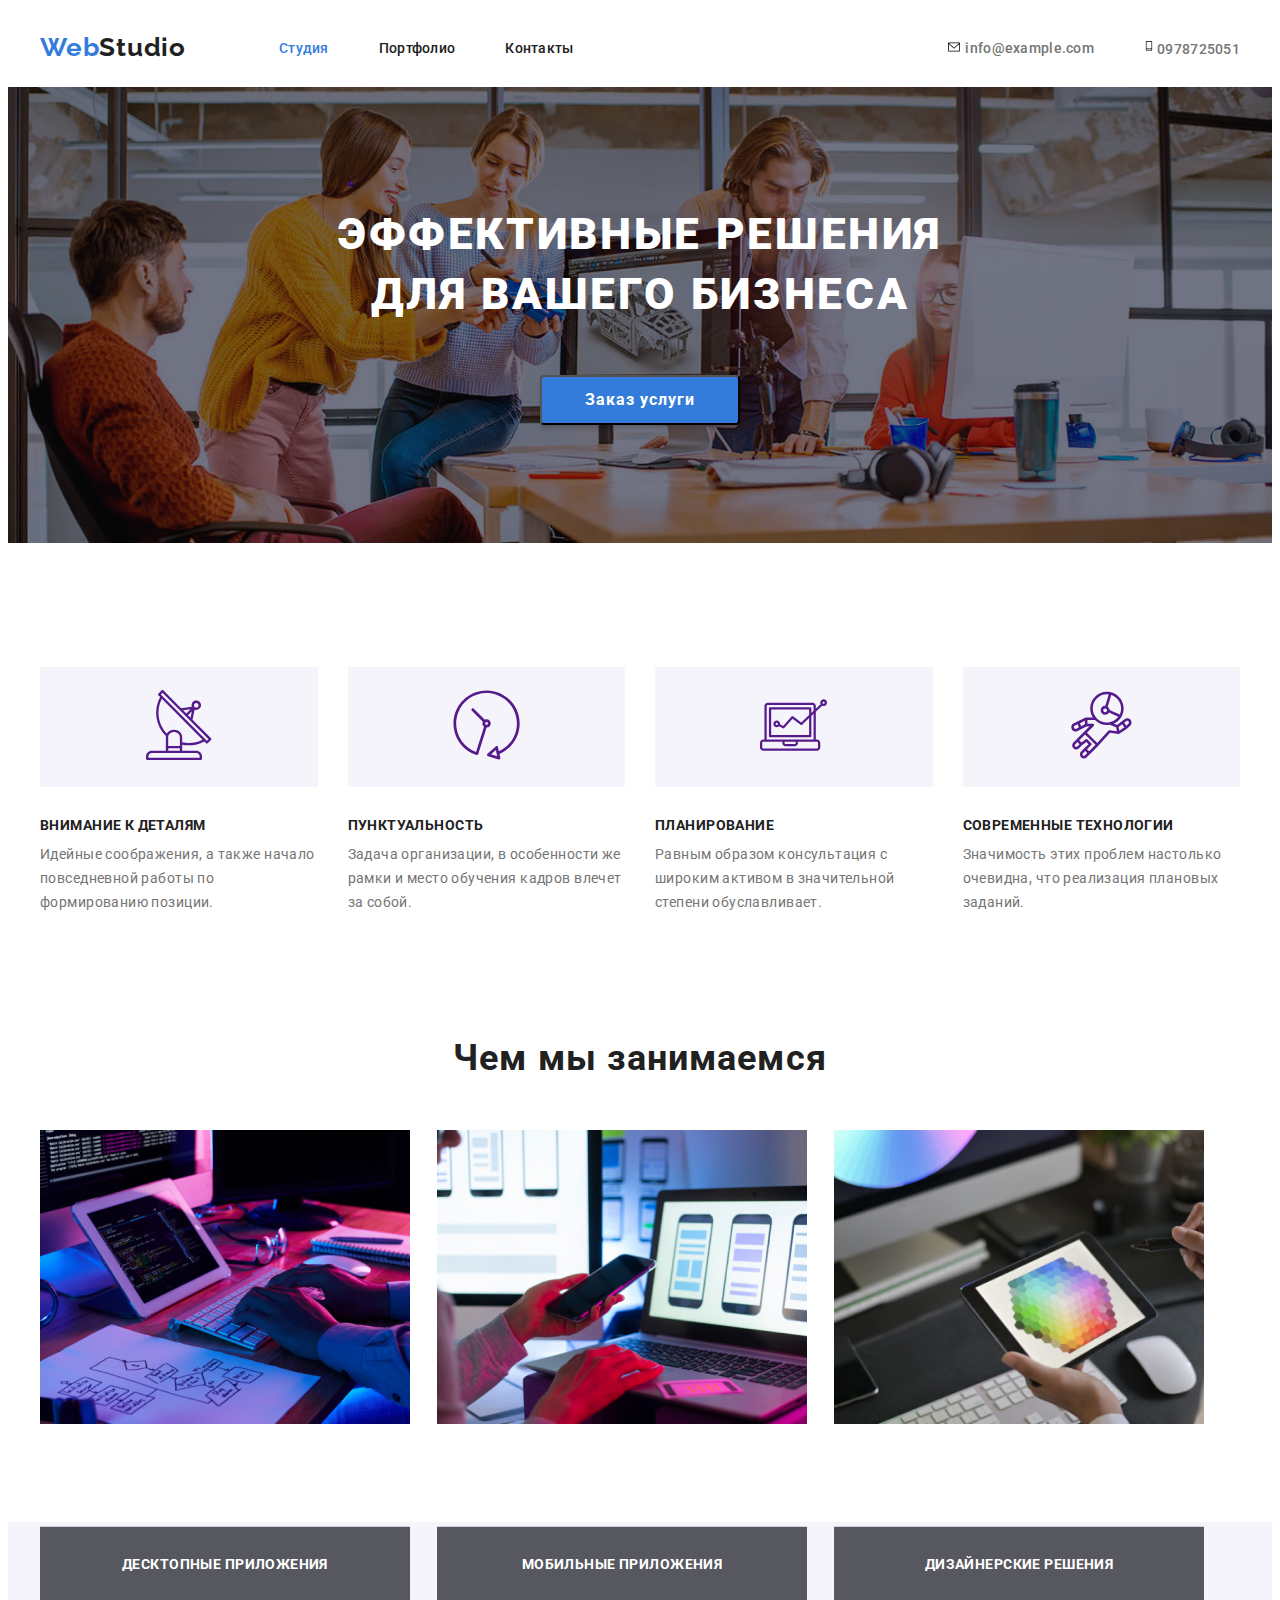
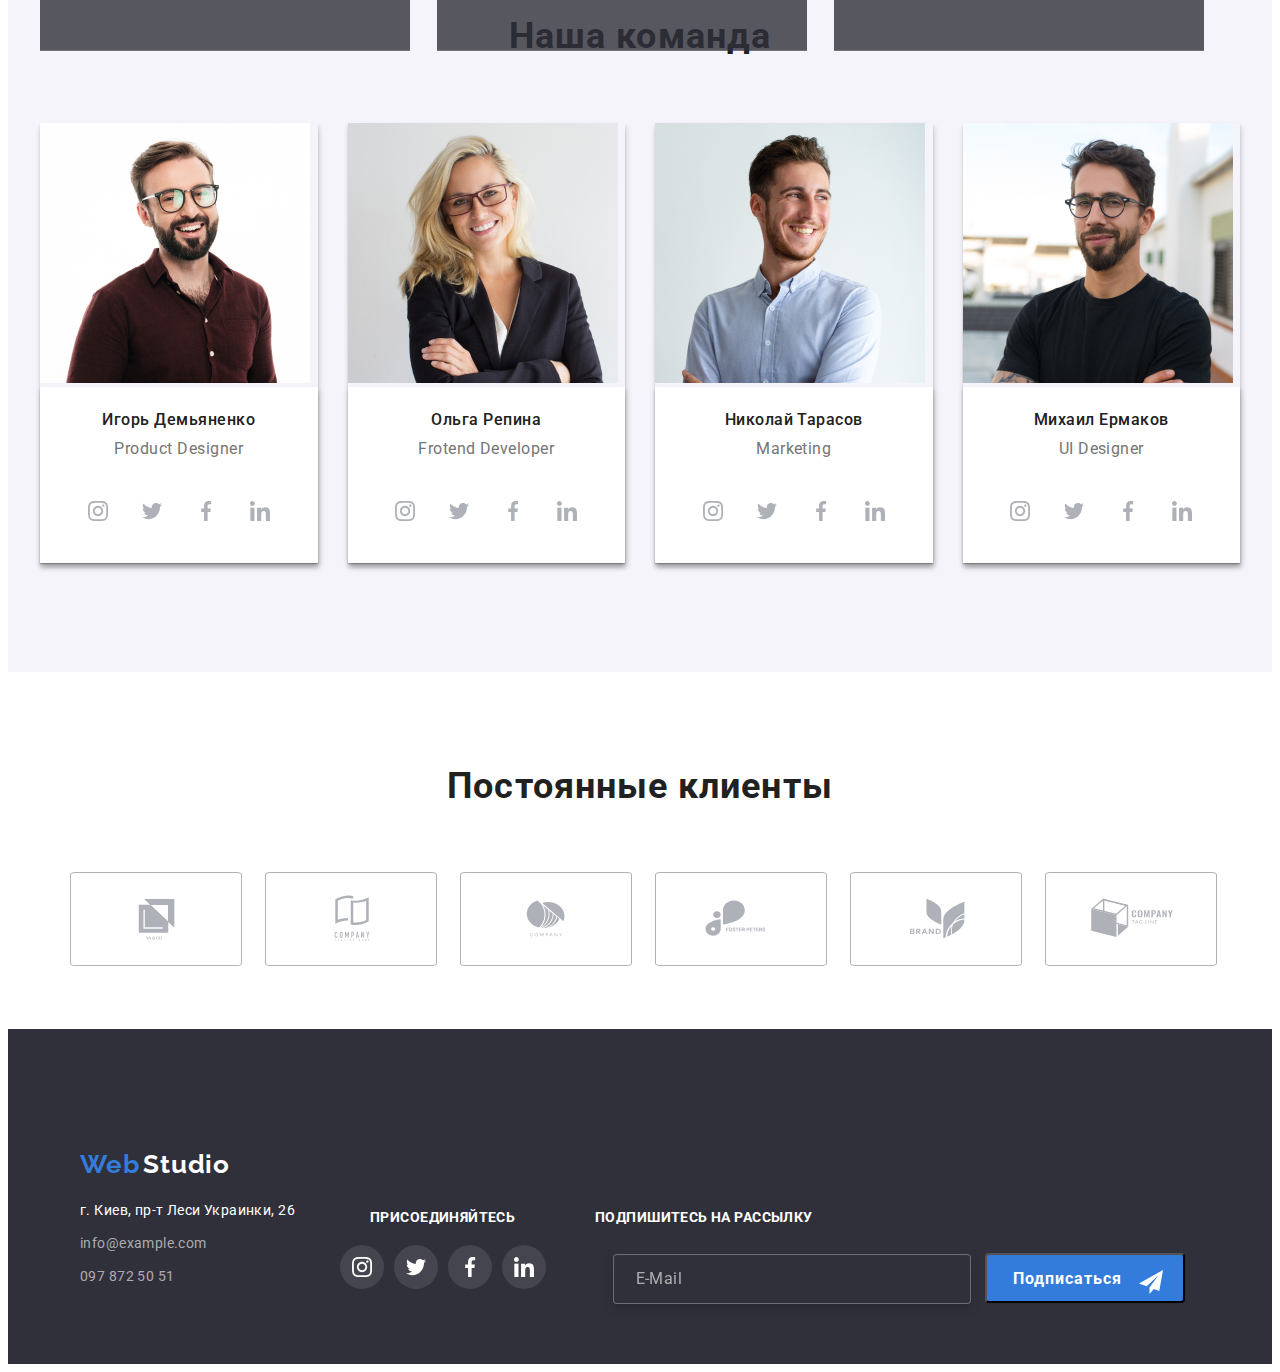
==== commit a63202bc: "003" ====
--- a/index.html
+++ b/index.html
@@ -110,10 +110,10 @@
     <div class="container">
 <h2  class="our-team__title">Наша команда</h2>
     <ul class="our-team__list">
-        <li class="our-team__item"> <picture> <source srcset="./images/team_card_1_desktop_1x.jpg 1x, ./images/team_card_1_desktop_2x.jpg 2x" media="(min-width: 1200px)"/> <source srcset="./images/team_card_1_tablet_1x.jpg 1x, ./images/team_card_1_tablet_2x.jpg 2x "media="(min-width: 768px)" /> <source srcset="./images/team_card_1_phone_1x.jpg 1x, ./images/team_card_1_phone_2x.jpg 2x" media="(min-width: 320px)" /> <img src="./images/team_card_1.jpg" alt="TeamCard_1.jpg" /> </picture> <div class="our-team__conteiner">  <h3  class="our-team__h3">Игорь Демьяненко</h3> <p class="our-team__text">Product Designer</p>  <ul class="our-team-social-list list">  <li class="our-team-social__item">  <a href="" class="our-team-social__link">   <svg class="our-team-social__link__icon" width="20" height="20"> <use href="./images/icons.svg#icon-social-network-instagram" ></use> </svg> </a> </li> <li class="our-team-social__item"> <a href="" class="our-team-social__link"> <svg class="our-team-social__link__icon" width="20" height="20"> <use href="./images/icons.svg#icon-social-network-twitter"></use> </svg> </a> </li> <li class="our-team-social__item">  <a href="" class="our-team-social__link">  <svg class="our-team-social__link__icon"  width="20"  height="20"> <use href="./images/icons.svg#icon-social-network-facebook"  ></use> </svg> </a> </li> <li class="our-team-social__item"> <a href="" class="our-team-social__link"> <svg class="our-team-social__link__icon" width="20"  height="20"> <use href="./images/icons.svg#icon-social-network-linkedin"  ></use> </svg> </a> </li> </ul></div></li>
-        <li class="our-team__item"> <picture> <source srcset="./images/team_card_2_desktop_1x.jpg 1x, ./images/team_card_2_desktop_2x.jpg 2x" media="(min-width: 1200px)"/> <source srcset="./images/team_card_2_tablet_1x.jpg 1x, ./images/team_card_2_tablet_2x.jpg 2x "media="(min-width: 768px)" /> <source srcset="./images/team_card_2_phone_1x.jpg 1x, ./images/team_card_2_phone_2x.jpg 2x" media="(min-width: 320px)" /> <img src="./images/team_card_2.jpg" alt="TeamCard_1.jpg" /> </picture> <div class="our-team__conteiner">  <h3  class="our-team__h3">Ольга Репина</h3>     <p class="our-team__text">Frotend Developer</p> <ul class="our-team-social-list list">  <li class="our-team-social__item">  <a href="" class="our-team-social__link">   <svg class="our-team-social__link__icon" width="20" height="20"> <use href="./images/icons.svg#icon-social-network-instagram" ></use> </svg> </a> </li> <li class="our-team-social__item"> <a href="" class="our-team-social__link"> <svg class="our-team-social__link__icon" width="20" height="20"> <use href="./images/icons.svg#icon-social-network-twitter"></use> </svg> </a> </li> <li class="our-team-social__item">  <a href="" class="our-team-social__link">  <svg class="our-team-social__link__icon"  width="20"  height="20"> <use href="./images/icons.svg#icon-social-network-facebook"  ></use> </svg> </a> </li> <li class="our-team-social__item"> <a href="" class="our-team-social__link"> <svg class="our-team-social__link__icon" width="20"  height="20"> <use href="./images/icons.svg#icon-social-network-linkedin"  ></use> </svg> </a> </li> </ul></div></li>
-        <li class="our-team__item"> <picture> <source srcset="./images/team_card_3_desktop_1x.jpg 1x, ./images/team_card_3_desktop_2x.jpg 2x" media="(min-width: 1200px)"/> <source srcset="./images/team_card_3_tablet_1x.jpg 1x, ./images/team_card_3_tablet_2x.jpg 2x "media="(min-width: 768px)" /> <source srcset="./images/team_card_3_phone_1x.jpg 1x, ./images/team_card_3_phone_2x.jpg 2x" media="(min-width: 320px)" /> <img src="./images/team_card_3.jpg" alt="TeamCard_1.jpg" /> </picture> <div class="our-team__conteiner">  <h3  class="our-team__h3">Николай Тарасов</h3>  <p class="our-team__text">Marketing</p>         <ul class="our-team-social-list list">  <li class="our-team-social__item">  <a href="" class="our-team-social__link">   <svg class="our-team-social__link__icon" width="20" height="20"> <use href="./images/icons.svg#icon-social-network-instagram" ></use> </svg> </a> </li> <li class="our-team-social__item"> <a href="" class="our-team-social__link"> <svg class="our-team-social__link__icon" width="20" height="20"> <use href="./images/icons.svg#icon-social-network-twitter"></use> </svg> </a> </li> <li class="our-team-social__item">  <a href="" class="our-team-social__link">  <svg class="our-team-social__link__icon"  width="20"  height="20"> <use href="./images/icons.svg#icon-social-network-facebook"  ></use> </svg> </a> </li> <li class="our-team-social__item"> <a href="" class="our-team-social__link"> <svg class="our-team-social__link__icon" width="20"  height="20"> <use href="./images/icons.svg#icon-social-network-linkedin"  ></use> </svg> </a> </li> </ul></div></li>
-        <li class="our-team__item"> <picture> <source srcset="./images/team_card_4_desktop_1x.jpg 1x, ./images/team_card_4_desktop_2x.jpg 2x" media="(min-width: 1200px)"/> <source srcset="./images/team_card_4_tablet_1x.jpg 1x, ./images/team_card_4_tablet_2x.jpg 2x "media="(min-width: 768px)" /> <source srcset="./images/team_card_4_phone_1x.jpg 1x, ./images/team_card_4_phone_2x.jpg 2x" media="(min-width: 320px)" /> <img src="./images/team_card_4.jpg" alt="TeamCard_1.jpg" /> </picture> <div class="our-team__conteiner">  <h3  class="our-team__h3">Михаил Ермаков</h3>   <p class="our-team__text">UI Designer</p>       <ul class="our-team-social-list list">  <li class="our-team-social__item">  <a href="" class="our-team-social__link">   <svg class="our-team-social__link__icon" width="20" height="20"> <use href="./images/icons.svg#icon-social-network-instagram" ></use> </svg> </a> </li> <li class="our-team-social__item"> <a href="" class="our-team-social__link"> <svg class="our-team-social__link__icon" width="20" height="20"> <use href="./images/icons.svg#icon-social-network-twitter"></use> </svg> </a> </li> <li class="our-team-social__item">  <a href="" class="our-team-social__link">  <svg class="our-team-social__link__icon"  width="20"  height="20"> <use href="./images/icons.svg#icon-social-network-facebook"  ></use> </svg> </a> </li> <li class="our-team-social__item"> <a href="" class="our-team-social__link"> <svg class="our-team-social__link__icon" width="20"  height="20"> <use href="./images/icons.svg#icon-social-network-linkedin"  ></use> </svg> </a> </li> </ul></div></li>
+        <li class="our-team__item"> <picture> <source srcset="./images/team_card_1_desktop_1x.jpg 1x, ./images/team_card_1_desktop_2x.jpg 2x" media="(min-width: 1200px)"/> <source srcset="./images/team_card_1_tablet_1x.jpg 1x, ./images/team_card_1_tablet_2x.jpg 2x "media="(min-width: 768px)" /> <source srcset="./images/team_card_1_default_1x.jpg 1x, ./images/team_card_1_default_2x.jpg 2x" media="(min-width: 320px)" /> <img src="./images/team_card_1.jpg" alt="TeamCard1" /> </picture> <div class="our-team__conteiner">  <h3  class="our-team__h3">Игорь Демьяненко</h3> <p class="our-team__text">Product Designer</p>  <ul class="our-team-social-list list">  <li class="our-team-social__item">  <a href="" class="our-team-social__link">   <svg class="our-team-social__link__icon" width="20" height="20"> <use href="./images/icons.svg#icon-social-network-instagram" ></use> </svg> </a> </li> <li class="our-team-social__item"> <a href="" class="our-team-social__link"> <svg class="our-team-social__link__icon" width="20" height="20"> <use href="./images/icons.svg#icon-social-network-twitter"></use> </svg> </a> </li> <li class="our-team-social__item">  <a href="" class="our-team-social__link">  <svg class="our-team-social__link__icon"  width="20"  height="20"> <use href="./images/icons.svg#icon-social-network-facebook"  ></use> </svg> </a> </li> <li class="our-team-social__item"> <a href="" class="our-team-social__link"> <svg class="our-team-social__link__icon" width="20"  height="20"> <use href="./images/icons.svg#icon-social-network-linkedin"  ></use> </svg> </a> </li> </ul></div></li>
+        <li class="our-team__item"> <picture> <source srcset="./images/team_card_2_desktop_1x.jpg 1x, ./images/team_card_2_desktop_2x.jpg 2x" media="(min-width: 1200px)"/> <source srcset="./images/team_card_2_tablet_1x.jpg 1x, ./images/team_card_2_tablet_2x.jpg 2x "media="(min-width: 768px)" /> <source srcset="./images/team_card_2_default_1x.jpg 1x, ./images/team_card_2_default_2x.jpg 2x" media="(min-width: 320px)" /> <img src="./images/team_card_2.jpg" alt="TeamCard1" /> </picture> <div class="our-team__conteiner">  <h3  class="our-team__h3">Ольга Репина</h3>     <p class="our-team__text">Frotend Developer</p> <ul class="our-team-social-list list">  <li class="our-team-social__item">  <a href="" class="our-team-social__link">   <svg class="our-team-social__link__icon" width="20" height="20"> <use href="./images/icons.svg#icon-social-network-instagram" ></use> </svg> </a> </li> <li class="our-team-social__item"> <a href="" class="our-team-social__link"> <svg class="our-team-social__link__icon" width="20" height="20"> <use href="./images/icons.svg#icon-social-network-twitter"></use> </svg> </a> </li> <li class="our-team-social__item">  <a href="" class="our-team-social__link">  <svg class="our-team-social__link__icon"  width="20"  height="20"> <use href="./images/icons.svg#icon-social-network-facebook"  ></use> </svg> </a> </li> <li class="our-team-social__item"> <a href="" class="our-team-social__link"> <svg class="our-team-social__link__icon" width="20"  height="20"> <use href="./images/icons.svg#icon-social-network-linkedin"  ></use> </svg> </a> </li> </ul></div></li>
+        <li class="our-team__item"> <picture> <source srcset="./images/team_card_3_desktop_1x.jpg 1x, ./images/team_card_3_desktop_2x.jpg 2x" media="(min-width: 1200px)"/> <source srcset="./images/team_card_3_tablet_1x.jpg 1x, ./images/team_card_3_tablet_2x.jpg 2x "media="(min-width: 768px)" /> <source srcset="./images/team_card_3_default_1x.jpg 1x, ./images/team_card_3_default_2x.jpg 2x" media="(min-width: 320px)" /> <img src="./images/team_card_3.jpg" alt="TeamCard1" /> </picture> <div class="our-team__conteiner">  <h3  class="our-team__h3">Николай Тарасов</h3>  <p class="our-team__text">Marketing</p>         <ul class="our-team-social-list list">  <li class="our-team-social__item">  <a href="" class="our-team-social__link">   <svg class="our-team-social__link__icon" width="20" height="20"> <use href="./images/icons.svg#icon-social-network-instagram" ></use> </svg> </a> </li> <li class="our-team-social__item"> <a href="" class="our-team-social__link"> <svg class="our-team-social__link__icon" width="20" height="20"> <use href="./images/icons.svg#icon-social-network-twitter"></use> </svg> </a> </li> <li class="our-team-social__item">  <a href="" class="our-team-social__link">  <svg class="our-team-social__link__icon"  width="20"  height="20"> <use href="./images/icons.svg#icon-social-network-facebook"  ></use> </svg> </a> </li> <li class="our-team-social__item"> <a href="" class="our-team-social__link"> <svg class="our-team-social__link__icon" width="20"  height="20"> <use href="./images/icons.svg#icon-social-network-linkedin"  ></use> </svg> </a> </li> </ul></div></li>
+        <li class="our-team__item"> <picture> <source srcset="./images/team_card_4_desktop_1x.jpg 1x, ./images/team_card_4_desktop_2x.jpg 2x" media="(min-width: 1200px)"/> <source srcset="./images/team_card_4_tablet_1x.jpg 1x, ./images/team_card_4_tablet_2x.jpg 2x "media="(min-width: 768px)" /> <source srcset="./images/team_card_4_default_1x.jpg 1x, ./images/team_card_4_default_2x.jpg 2x" media="(min-width: 320px)" /> <img src="./images/team_card_4.jpg" alt="TeamCard1" /> </picture> <div class="our-team__conteiner">  <h3  class="our-team__h3">Михаил Ермаков</h3>   <p class="our-team__text">UI Designer</p>       <ul class="our-team-social-list list">  <li class="our-team-social__item">  <a href="" class="our-team-social__link">   <svg class="our-team-social__link__icon" width="20" height="20"> <use href="./images/icons.svg#icon-social-network-instagram" ></use> </svg> </a> </li> <li class="our-team-social__item"> <a href="" class="our-team-social__link"> <svg class="our-team-social__link__icon" width="20" height="20"> <use href="./images/icons.svg#icon-social-network-twitter"></use> </svg> </a> </li> <li class="our-team-social__item">  <a href="" class="our-team-social__link">  <svg class="our-team-social__link__icon"  width="20"  height="20"> <use href="./images/icons.svg#icon-social-network-facebook"  ></use> </svg> </a> </li> <li class="our-team-social__item"> <a href="" class="our-team-social__link"> <svg class="our-team-social__link__icon" width="20"  height="20"> <use href="./images/icons.svg#icon-social-network-linkedin"  ></use> </svg> </a> </li> </ul></div></li>
     </ul> 
 </div>
 </section>
--- a/css/main.min.css
+++ b/css/main.min.css
@@ -1,2 +1,2 @@
-.backdrop{width:100vw;height:100vh;background-color:rgba(0,0,0,0.267);position:fixed;top:0;transition:opacity 500ms, visibility 500ms}.modal-window{width:440px;height:581px;min-height:500px;background-color:#ffffff;border-radius:10px;position:absolute;top:50%;left:50%;transform:translate(-50%, -50%) rotate(0) scale(1);transition:transform 500ms}.modal-window__close-btn{width:30px;height:30px;border-radius:50%;border:1px solid rgba(33,33,33,0.2);background-color:transparent;position:absolute;top:10px;right:10px;transition:color 300ms linear, fill 300ms linear, outline 300ms linear;fill:#212121}.modal-window__close-btn:hover,.modal-window__close-btn:focus{fill:#2196F3}.modal-window__title{padding-top:40px;padding-left:40px;padding-right:40px;margin-bottom:12px;text-align:center;font-family:Roboto;font-style:normal;font-weight:bold;font-size:20px;letter-spacing:0.03em;color:#303030}.modal-window__label{margin-top:10px;margin-left:40px;color:#757575}.modal-window__input{width:348px;height:40px;padding-left:30px;margin-left:40px;margin-right:40px;border:1px solid rgba(33,33,33,0.2);box-sizing:border-box;border-radius:4px;transition:color 300ms linear, border-color 300ms linear, fill 300ms linear, border 300ms linear}.modal-window__input:focus,.modal-window__input:hover{border-color:#2196F3;fill:#2196F3;color:#2196F3;border:2px solid #2196F3;outline:none}.modal-window__text{color:#757575;padding-top:10px;padding-right:10px;padding-left:10px;padding-bottom:10px;width:348px;height:120px;margin-left:40px;margin-right:40px;border:1px solid rgba(33,33,33,0.2);box-sizing:border-box;border-radius:4px;resize:none;outline:none;transition:color 300ms linear, border-color 300ms linear, fill 300ms linear, border 300ms linear}.modal-window__text:hover,.modal-window__text:focus{border-color:#2196F3;fill:#2196F3;color:#2196F3;border:2px solid #2196F3;outline:none}.modal-window__text::placeholder{color:rgba(117,117,117,0.5);fill:#2196F3}.modal-window__wrap{position:relative;display:block;margin-top:4px}.modal-window__field{margin-bottom:10px;transition:color 300ms linear, fill 300ms linear, border-color 300ms linear}.modal-window__field:focus,.modal-window__field:hover{border-color:#2196F3;fill:#2196F3;color:#2196F3;outline:none}.modal-window__icon{position:absolute;left:45px;top:50%;transform:translateY(-50%);transition:color 300ms linear, fill 300ms linear, border-color 300ms linear}.modal-window__icon:focus,.modal-window__icon:hover{border-color:#2196F3;fill:#2196F3;color:#2196F3;outline:none}.modal-check-text span{border:1px solid rgba(33,33,33,0.2);border-radius:2px;margin-left:40px}.modal-check-t1{font-family:Roboto;font-style:normal;font-weight:normal;font-size:10px;line-height:14px;letter-spacing:0.01em;padding-left:12px;margin-bottom:20px;color:#757575}.modal-check-t2{font-family:Roboto;font-style:normal;font-weight:normal;font-size:10px;line-height:14px;letter-spacing:0.01em;text-decoration:underline;color:#2196F3}.modal-check:checked+.modal-check-text>span{border:none}.modal-check:checked+.modal-check-text svg{fill:#2196F3}.modal-check-text{color:#757575;display:flex;align-items:center}.modal-check-text1{color:#2196F3;display:flex;align-items:center;text-decoration:underline;padding-left:10px}.modal-check-text span{width:16px;height:15px;border:2px solid #000000;border-radius:2px;margin-right:5px;display:flex;align-items:center;justify-content:center}.modal-check-icon{fill:transparent}.modal-check:checked+.modal-check-text>span{background-color:#2196F3;border:none}.modal-check:checked+.modal-check-text svg{fill:#2196F3}.modal-submit-btn{width:200px;height:50px;margin-top:20px;margin-left:164px;margin-right:164px;margin-bottom:45px;background:#188CE8;outline:none;border-radius:4px;color:#ffffff;display:flex;align-items:center;text-align:center;letter-spacing:0.06em;padding-top:10px;padding-left:56px;padding-right:56px;padding-bottom:10px;border:0}body{font-family:"Roboto", "sans-serif"}p,h1,h2,h3,h4,h5,h6{margin:0}ul,li{list-style:none;margin:0;padding:0}.img{display:block;max-width:100%;width:100%;height:auto}.visually-hidden{position:absolute;white-space:nowrap;width:1px;height:1px;overflow:hidden;border:0;padding:0;clip:rect(0 0 0 0);clip-path:inset(50%);margin:-1px}.is-hidden{opacity:0;pointer-events:none;visibility:hidden}.container{width:100%;padding-left:15px;padding-right:15px;margin:0 auto}@media screen and (min-width: 320px){.container{width:300px}}@media screen and (min-width: 480px){.container{width:480px}}@media screen and (min-width: 768px){.container{width:750px}}@media screen and (min-width: 1200px){.container{width:1200px}}.header{border-bottom:2px solid #2196F3}.container-header{padding-top:24px;padding-bottom:24px;display:flex;align-items:center}.header-logo-web{font-family:Raleway;font-style:normal;font-weight:bold;font-size:26px;line-height:31px;text-decoration:none;letter-spacing:.03em;list-style:none;color:#347cdb}@media screen and (min-width: 320px){.header-logo-web{margin-left:-15px}}@media screen and (min-width: 480px){.header-logo-web{margin-left:0px}}@media screen and (min-width: 1200px){.header-logo-web{margin-left:0px}}.header-logo-web:hover,.header-logo-web:focus{fill:#347cdb;color:#347cdb}.header-logo-studio{font-family:Raleway;font-style:normal;font-weight:bold;font-size:26px;line-height:31px;text-decoration:none;letter-spacing:.03em;list-style:none;color:#212121}.header-logo-studio:hover,.header-logo-studio:focus{fill:#347cdb;color:#347cdb}.header-nav{margin-left:93px}@media screen and (min-width: 320px){.header-nav{display:none}}@media screen and (min-width: 480px){.header-nav{display:none}}@media screen and (min-width: 768px){.header-nav{display:flex}}@media screen and (min-width: 1200px){.header-nav{display:flex}}.header-nav__item+.header-nav__item{margin-left:50px}.header-nav__link{font-family:Roboto;font-style:normal;font-weight:500;font-size:14px;line-height:1.14;text-decoration:none;letter-spacing:.02em;color:#212121;transition:color 300ms linear, fill 300ms linear}.header-nav__link:hover,.header-nav__link:focus{fill:#347cdb;color:#347cdb}.header-nav__link_active{font-family:Roboto;font-style:normal;font-weight:500;font-size:14px;line-height:1.14;text-decoration:none;letter-spacing:.02em;color:#347cdb;transition:color 300ms linear}.header-contact{margin-left:auto}@media screen and (min-width: 320px){.header-contact{display:none}}@media screen and (min-width: 480px){.header-contact{display:none}}@media screen and (min-width: 768px){.header-contact{display:inline-block}}@media screen and (min-width: 1200px){.header-contact{display:flex}}.header-contact__item+.header-contact__item{margin-left:50px}.header-contact__link{font-family:Roboto;font-style:normal;font-weight:500;font-size:14px;line-height:1.14;text-decoration:none;letter-spacing:.02em;color:#757575;transition:color 300ms linear, fill 300ms linear}.header-contact__link:hover,.header-contact__link:focus{fill:#347cdb;color:#347cdb}.header-mobile-btn{margin-top:-60px;margin-bottom:15px;margin-right:15px;width:40px;height:40px;display:none;margin-left:auto}@media screen and (min-width: 320px){.header-mobile-btn{display:block}}@media screen and (min-width: 480px){.header-mobile-btn{display:block}}@media screen and (min-width: 768px){.header-mobile-btn{display:none}}@media screen and (min-width: 1200px){.header-mobile-btn{display:none}}.header-mobile-btn-close{width:30px;height:30px;border-radius:50%;border:none;background-color:transparent;position:absolute;top:10px;right:10px;transition:color 300ms linear, fill 300ms linear, outline 300ms linear;fill:#212121}.header-mobile-btn-close:hover,.header-mobile-btn-close:focus{fill:#2196F3}.header-mobile{position:fixed;background-color:#ffffff;z-index:1;width:100vw;height:100vh;overflow:auto;top:0;left:0;padding-top:15px;padding-bottom:15px}.header-mobile__conteiner{height:100%;display:flex;flex-direction:column}.header-mobile-nav{margin-top:48px;margin-left:40px}.header-mobile-nav__item{margin-bottom:30px}.header-mobile-nav__link_active{font-family:Roboto;font-style:medium;font-weight:500;font-size:40px;line-height:1.14;text-decoration:none;letter-spacing:.02em;color:#347cdb;transition:color 300ms linear, fill 300ms linear}.header-mobile-nav__link_active:hover,.header-mobile-nav__link_active:focus{fill:#212121;color:#212121}.header-mobile-nav__link{font-family:Roboto;font-style:medium;font-weight:500;font-size:40px;line-height:1.14;text-decoration:none;letter-spacing:.02em;color:#212121;transition:color 300ms linear, fill 300ms linear}.header-mobile-nav__link:hover,.header-mobile-nav__link:focus{fill:#347cdb;color:#347cdb}.header-mobile-contact{margin-top:210px;margin-left:40px}.header-mobile-contact__item{margin-bottom:20px}.header-mobile-contact__link{font-family:Roboto;font-style:medium;font-weight:500;font-size:34px;line-height:1.14;text-decoration:none;letter-spacing:.02em;color:#347cdb;transition:color 300ms linear, fill 300ms linear}.header-mobile-contact__link:hover,.header-mobile-contact__link:focus{fill:#212121;color:#212121}.header-mobile-contact__link1{font-family:Roboto;font-style:medium;font-weight:500;font-size:28px;line-height:1.14;text-decoration:none;letter-spacing:.02em;color:#757575;transition:color 300ms linear, fill 300ms linear}.header-mobile-contact__link1:hover,.header-mobile-contact__link1:focus{fill:#212121;color:#212121}.header-mobile-social{display:flex;margin-left:40px;margin-top:24px;margin-bottom:28px}.header-mobile-social__item+.header-mobile-social__item{margin-left:5px}.header-mobile-social__link{font-family:Roboto;font-style:medium;font-weight:500;font-size:18px;line-height:1.14;text-decoration:none;letter-spacing:.02em;color:#347cdb;transition:color 300ms linear, fill 300ms linear}.header-mobile-social__link:hover,.header-mobile-social__link:focus{fill:#212121;color:#212121}.header-mobile-social__item{margin-left:5px;color:#757575}.hero{background-color:#2F303A;background-image:linear-gradient(rgba(25,28,38,0.2), rgba(25,28,38,0.2)),url(../images/hero_bg.jpg);padding-top:200px;padding-bottom:200px;background-repeat:no-repeat;background-position:center;background-size:cover;flex-grow:1}@media screen and (min-width: 320px){.hero{background-image:linear-gradient(rgba(25,28,38,0.2), rgba(25,28,38,0.2)),url(../images/hero_bg_phone_1x.jpg)}}@media screen and (min-width: 320px) and (min-device-pixel-ratio: 2), screen and (min-width: 320px) and (min-resolution: 192dpi), screen and (min-width: 320px) and (min-resolution: 2dppx){.hero{background-image:linear-gradient(rgba(25,28,38,0.2), rgba(25,28,38,0.2)),url(../images/hero_bg_phone_2x.jpg)}}@media screen and (min-width: 480px){.hero{background-image:linear-gradient(rgba(25,28,38,0.2), rgba(25,28,38,0.2)),url(../images/hero_bg_phone_1x.jpg)}}@media screen and (min-width: 480px) and (min-device-pixel-ratio: 2), screen and (min-width: 480px) and (min-resolution: 192dpi), screen and (min-width: 480px) and (min-resolution: 2dppx){.hero{background-image:linear-gradient(rgba(25,28,38,0.2), rgba(25,28,38,0.2)),url(../images/hero_bg_phone_2x.jpg)}}@media screen and (min-width: 768px){.hero{background-image:linear-gradient(rgba(25,28,38,0.2), rgba(25,28,38,0.2)),url(../images/hero_bg_tablet_1x.jpg)}}@media screen and (min-width: 768px) and (min-device-pixel-ratio: 2), screen and (min-width: 768px) and (min-resolution: 192dpi), screen and (min-width: 768px) and (min-resolution: 2dppx){.hero{background-image:linear-gradient(rgba(25,28,38,0.2), rgba(25,28,38,0.2)),url(../images/hero_bg_tablet_2x.jpg)}}@media screen and (min-width: 1200px){.hero{background-image:linear-gradient(rgba(25,28,38,0.2), rgba(25,28,38,0.2)),url(../images/hero_bg_desktop_1x.jpg)}}@media screen and (min-width: 1200px) and (min-device-pixel-ratio: 2), screen and (min-width: 1200px) and (min-resolution: 192dpi), screen and (min-width: 1200px) and (min-resolution: 2dppx){.hero{background-image:linear-gradient(rgba(25,28,38,0.2), rgba(25,28,38,0.2)),url(../images/hero_bg_desktop_2x.jpg)}}@media screen and (min-width: 320px){.hero__button{font-family:Roboto;font-style:normal;font-weight:bold;font-size:10px;line-height:1.87;text-decoration:none;letter-spacing:.06em;align-items:center;text-align:center;color:#fff;background:#347cdb;box-shadow:0px 4px 4px rgba(0,0,0,0.15);border-radius:4px;width:150px;height:50px;display:block;margin-left:50px;transition:color 300ms linear, background-color 300ms linear}}@media screen and (min-width: 480px){.hero__button{font-family:Roboto;font-style:normal;font-weight:bold;font-size:14px;line-height:1.87;text-decoration:none;letter-spacing:.06em;align-items:center;text-align:center;color:#fff;background:#347cdb;box-shadow:0px 4px 4px rgba(0,0,0,0.15);border-radius:4px;width:150px;height:50px;display:block;margin-left:140px;margin-top:30px;transition:color 300ms linear, background-color 300ms linear}}@media screen and (min-width: 768px){.hero__button{font-family:Roboto;font-style:normal;font-weight:bold;font-size:16px;line-height:1.87;text-decoration:none;letter-spacing:.06em;align-items:center;text-align:center;color:#fff;background:#347cdb;box-shadow:0px 4px 4px rgba(0,0,0,0.15);border-radius:4px;width:200px;height:50px;display:block;margin:0 auto;margin-top:50px;transition:color 300ms linear, background-color 300ms linear}}@media screen and (min-width: 1200px){.hero__button{font-family:Roboto;font-style:normal;font-weight:bold;font-size:16px;line-height:1.87;text-decoration:none;letter-spacing:.06em;align-items:center;text-align:center;color:#fff;background:#347cdb;box-shadow:0px 4px 4px rgba(0,0,0,0.15);border-radius:4px;width:200px;height:50px;display:block;margin:0 auto;margin-top:50px;transition:color 300ms linear, background-color 300ms linear}}@media screen and (min-width: 320px){.hero__title{font-family:Roboto;font-style:Bold;font-weight:700;font-size:18px;line-height:1.18;text-decoration:none;letter-spacing:.03em;text-align:center;text-transform:uppercase;margin-bottom:20px;color:#ffffff}}@media screen and (min-width: 480px){.hero__title{font-family:Roboto;font-style:Bold;font-weight:700;font-size:24px;line-height:1.18;text-decoration:none;letter-spacing:.03em;text-align:center;letter-spacing:0.06em;text-transform:uppercase;color:#ffffff}}@media screen and (min-width: 768px){.hero__title{font-family:Roboto;font-style:normal;font-weight:900;font-size:30px;line-height:1.36;text-decoration:none;letter-spacing:.06em;text-transform:uppercase;color:#fff;text-align:center}}@media screen and (min-width: 1200px){.hero__title{font-family:Roboto;font-style:normal;font-weight:900;font-size:44px;line-height:1.36;text-decoration:none;letter-spacing:.06em;text-transform:uppercase;color:#fff;text-align:center}}.our-team{background:#f5f4fa}@media screen and (min-width: 320px){.our-team{padding-bottom:30px;padding-top:30px}}@media screen and (min-width: 480px){.our-team{padding-bottom:30px;padding-top:30px}}@media screen and (min-width: 768px){.our-team{padding-bottom:60px;padding-top:60px}}@media screen and (min-width: 1200px){.our-team{padding-bottom:94px;padding-top:94px}}.our-team__h3{font-family:Roboto;font-style:normal;font-weight:500;font-size:16px;line-height:1.18;text-decoration:none;letter-spacing:.03em;color:#212121;text-align:center}.our-team__text{font-family:Roboto;font-style:normal;font-weight:400;font-size:16px;line-height:1.18;text-decoration:none;letter-spacing:.03em;color:#757575;text-align:center;margin-top:10px;margin-bottom:30px}.our-team__title{font-family:Roboto;font-style:Bold;font-weight:700;font-size:28px;line-height:1.18;text-decoration:none;letter-spacing:.03em;color:#212121;text-align:center;margin-top:10px;margin-bottom:30px}.our-team__conteiner{padding-top:30px;padding-bottom:30px;background:#fff;box-shadow:0px 1px 1px rgba(0,0,0,0.12),0px 4px 4px rgba(0,0,0,0.06),1px 4px 6px rgba(0,0,0,0.16)}@media screen and (min-width: 320px){.our-team__list{margin-bottom:15px;margin-top:15px}}@media screen and (min-width: 768px){.our-team__list{display:flex;flex-wrap:wrap;margin-left:-30px}}@media screen and (min-width: 1200px){.our-team__list{display:flex;margin-left:-30px}}.our-team__item{box-shadow:0px 1px 1px rgba(0,0,0,0.12),0px 4px 4px rgba(0,0,0,0.06),1px 4px 6px rgba(0,0,0,0.16);transition:color 300ms linear}@media screen and (min-width: 320px){.our-team__item{margin-bottom:15px;margin-top:15px}}@media screen and (min-width: 768px){.our-team__item{width:calc(100% / 2 - 30px);margin-left:30px}}@media screen and (min-width: 1200px){.our-team__item{width:calc(100% / 4 - 30px);margin-left:30px}}.our-team__item:focus,.our-team__item:hover{box-shadow:0px 1px 1px rgba(0,0,0,0.12),0px 4px 4px rgba(0,0,0,0.06),1px 4px 6px rgba(0,0,0,0.16)}@media screen and (min-width: 1200px){.our-team+.our-team{margin-left:30px}}.our-team+.our-team-cont{padding-top:94px;padding-top:30px;padding-bottom:30px;background:#fff;box-shadow:0px 1px 1px rgba(0,0,0,0.12),0px 4px 4px rgba(0,0,0,0.06),1px 4px 6px rgba(0,0,0,0.16)}.our-team-social-list{display:flex;justify-content:center}.our-team-social__link{width:44px;height:44px;border-radius:50%;display:flex;align-items:center;justify-content:center;color:#AFB1B8;transition:color 300ms linear,background-color 300ms linear}.our-team-social__link__icon{fill:#AFB1B8}.our-team-social__link:hover,.our-team-social__link:focus{background-color:#347cdb;color:#fff;fill:#ffffff}.our-team-social__item+.our-team-social__item{margin-left:10px}.partner__container{width:100%;padding-left:15px;padding-right:15px;margin:0 auto}@media screen and (min-width: 1200px){.partner__container{width:1200px}}.partners{padding-top:94px;padding-bottom:94px}@media screen and (min-width: 320px){.partners__list{margin-bottom:15px;margin-top:15px;display:flex;flex-wrap:wrap;margin-left:-30px}}@media screen and (min-width: 480px){.partners__list{display:flex;flex-wrap:wrap;margin-left:-30px}}@media screen and (min-width: 768px){.partners__list{display:flex;flex-wrap:wrap;margin-left:-30px}}@media screen and (min-width: 1200px){.partners__list{display:flex;margin-left:-30px}}.partners__item{margin-left:30px;height:92px;display:flex;align-items:center;justify-content:center;border-radius:3%}@media screen and (min-width: 320px){.partners__item{width:calc(100% / 2 - 30px);margin-bottom:15px;margin-top:15px}}@media screen and (min-width: 480px){.partners__item{width:calc(100% / 2 - 30px);margin-bottom:15px;margin-top:15px}}@media screen and (min-width: 768px){.partners__item{width:calc(100% / 3 - 30px)}}@media screen and (min-width: 1200px){.partners__item{width:calc(100% / 6 - 30px)}}.partners__title{font-family:Roboto;font-style:normal;font-weight:bold;font-size:36px;line-height:1.16;text-decoration:none;letter-spacing:.03em;color:#212121;text-align:center;margin-bottom:50px}.partners__link{width:170px;height:92px;border-radius:3%;border:1px solid #AFB1B8;fill:#AFB1B8;transition:color 300ms linear, bolder 300ms linear, fill 300ms linear}.partners__link:hover,.partners__link:focus{fill:#347cdb;color:#347cdb;border:1px solid #347cdb}.services{background-image:url("./images/services_bg.jpg");background-repeat:no-repeat;background-attachment:fixed;background-size:100% 100%}@media screen and (min-width: 320px){.services{padding-top:60px;padding-bottom:30px}}@media screen and (min-width: 1200px){.services{padding-top:94px;padding-bottom:94px}}.services__title{font-family:Roboto;font-style:normal;font-weight:bold;font-size:14px;line-height:16px;text-decoration:none;letter-spacing:.03em;text-transform:uppercase;color:#212121;margin-top:30px}.services__text{font-family:Roboto;font-style:normal;font-weight:normal;font-size:14px;line-height:1.71;text-decoration:none;letter-spacing:.03em;color:#757575;padding-top:10px}.services__item{width:100%}@media screen and (min-width: 320px){.services__item{margin-bottom:15px;margin-top:15px}}@media screen and (min-width: 768px){.services__item{width:calc(100% / 2 - 30px);margin-left:30px}}@media screen and (min-width: 1200px){.services__item{width:calc(100% / 4 - 30px);margin-left:30px}}@media screen and (min-width: 1200px){.services__item+.services__item{margin-left:30px}}@media screen and (min-width: 320px){.sevices__list{margin-bottom:15px;margin-top:15px}}@media screen and (min-width: 768px){.sevices__list{display:flex;flex-wrap:wrap;margin-left:-30px}}@media screen and (min-width: 1200px){.sevices__list{display:flex;margin-left:-30px}}.services__container{background-color:#F5F4FA;height:92px;display:flex;align-items:center;justify-content:center;fill:currentColor;width:100%;height:120px;margin-bottom:30px}.what-we-do{padding-bottom:94px}@media screen and (min-width: 320px){.what-we-do{display:none}}@media screen and (min-width: 480px){.what-we-do{display:none}}@media screen and (min-width: 768px){.what-we-do{display:none}}@media screen and (min-width: 1200px){.what-we-do{display:block}}.what-we-do__item+.what-we-do__item{margin-left:27px}.what-we-do__text{font-family:Roboto;font-style:normal;font-weight:bold;font-size:14px;line-height:1.5;text-decoration:none;letter-spacing:.03em;text-align:center;text-transform:uppercase;padding-top:27px;padding-bottom:27px;width:370px;height:70px;position:absolute;top:0;left:0;color:#fff;background:rgba(47,48,58,0.8);transform:translateY(320%)}.what-we-do__title{font-family:Roboto;font-style:normal;font-weight:bold;font-size:36px;line-height:1.16;text-decoration:none;letter-spacing:.03em;color:#212121;text-align:center;margin-bottom:50px}.what-we-do__wrap{position:relative;overflow:visible}.what-we-do__list{display:flex}.projects{padding-top:54px;padding-bottom:50px}.portfolio-menu__list{display:flex;flex-wrap:wrap}@media screen and (min-width: 320px){.portfolio-menu__item{width:calc(100% / 3 - 30px);margin-bottom:15px;margin-top:15px}}@media screen and (min-width: 480px){.portfolio-menu__item{width:calc(100% / 3 - 30px);margin-bottom:15px;margin-top:15px;margin-left:-15px}}@media screen and (min-width: 768px){.portfolio-menu__item{display:flex;flex-wrap:wrap;margin-bottom:15px;margin-top:15px}}@media screen and (min-width: 1200px){.portfolio-menu__item{width:100%;display:flex;flex-wrap:wrap}}.portfolio-menu__item+.portfolio-menu__item{margin-left:15px}.portfolio-menu__button{font-family:Roboto;font-style:normal;font-weight:500;font-size:16px;line-height:1.62;text-decoration:none;letter-spacing:.03em;align-items:center;text-align:center;letter-spacing:0.06em;color:#212121;background:#F5F4FA;box-shadow:0px 4px 4px rgba(0,0,0,0.15);border-radius:4px;outline:none;border:0;outline:0;padding:6px 22px;display:block;margin:0 auto;transition:color 300ms linear, background-color 300ms linear}.portfolio-menu__button:hover,.portfolio-menu__button:focus{color:#fff;background:#347cdb}.portfolio-menu__button__active{font-family:Roboto;font-style:normal;font-weight:500;font-size:16px;line-height:1.62;text-decoration:none;letter-spacing:.03em;width:100px;text-align:center;color:#fff;background:#347cdb;box-shadow:0px 3px 1px rgba(0,0,0,0.1),0px 1px 2px rgba(0,0,0,0.08),0px 2px 2px rgba(0,0,0,0.12);border-radius:4px;padding:6px 22px;outline:none;display:block;margin:0 auto;border:0;outline:0;transition:color 300ms linear, background-color 300ms linear}.portfolio-menu__button__active:hover,.portfolio-menu__button__active:focus{color:#212121;background:#F5F4FA}.portfolio-projects__list{margin-top:50px;margin-left:-30px;margin-bottom:-30px}@media screen and (min-width: 768px){.portfolio-projects__list{display:flex;flex-wrap:wrap}}@media screen and (min-width: 1200px){.portfolio-projects__list{display:flex;flex-wrap:wrap}}.portfolio-projects__item{margin-left:30px;margin-bottom:30px;border:2px solid #eeeeee;box-sizing:border-box}@media screen and (min-width: 768px){.portfolio-projects__item{width:calc(100% / 2 - 30px)}}@media screen and (min-width: 1200px){.portfolio-projects__item{width:calc(100% / 3 - 30px)}}.portfolio-projects__item:focus,.portfolio-projects__item:hover{box-shadow:0px 1px 1px rgba(0,0,0,0.12),0px 4px 4px rgba(0,0,0,0.06),1px 4px 6px rgba(0,0,0,0.16)}.portfolio-projects__wrap{position:relative;overflow:hidden;margin:0 auto}.portfolio-projects__text-h3{font-family:Roboto;font-style:normal;font-weight:bold;font-size:18px;line-height:2;text-decoration:none;letter-spacing:.06em;color:#212121}.portfolio-projects__text-p{font-family:Roboto;font-style:normal;font-weight:normal;font-size:16px;line-height:1.87;text-decoration:none;letter-spacing:.03em;color:#757575}.portfolio-projects__text-container{padding-top:20px;padding-left:24px;padding-right:24px;padding-bottom:20px}.portfolio-projects__text-top{font-family:Roboto;font-style:normal;font-weight:400;font-size:18px;line-height:1.87;text-decoration:none;letter-spacing:.03em;color:#fff;position:absolute;top:0;left:0;background-color:#347cdb;padding:30px;height:100%;transform:translateY(100%);transition:transform 300ms linear}.portfolio-projects__item:hover .portfolio-projects__text-top{transform:translateY(0)}@media screen and (min-width: 320px){.footer-logo{margin-top:10px;margin-left:60px}}@media screen and (min-width: 480px){.footer-logo{margin-top:60px;margin-left:163px}}@media screen and (min-width: 768px){.footer-logo{margin-top:30px;margin-left:50px}}@media screen and (min-width: 1200px){.footer-logo{margin-left:0px}}.footer-logo__web{font-family:Raleway;font-style:normal;font-weight:bold;font-size:26px;line-height:1.19;text-decoration:none;letter-spacing:.03em;color:#347cdb}.footer-logo__studio{font-family:Raleway;font-style:normal;font-weight:bold;font-size:26px;line-height:1.19;text-decoration:none;letter-spacing:.03em;color:#fff;list-style:none}.foter-address{padding-top:20px}@media screen and (min-width: 320px){.foter-address{text-align:center}}@media screen and (min-width: 480px){.foter-address{text-align:center}}@media screen and (min-width: 768px){.foter-address{text-align:center;margin-left:-460px}}@media screen and (min-width: 1200px){.foter-address{text-align:left;margin-left:0}}.foter-address-item{margin-top:9px;align-items:center;justify-content:center}.foter-address-text1{font-family:Roboto;font-style:normal;font-weight:normal;font-size:14px;line-height:1.71;text-decoration:none;letter-spacing:.03em;color:#fff}.foter-address-text2{font-family:Roboto;font-style:normal;font-weight:normal;font-size:14px;line-height:1.71;text-decoration:none;letter-spacing:.03em;color:rgba(255,255,255,0.6)}.footer{padding-top:60px;padding-bottom:60px;background:#2F303A}@media screen and (min-width: 320px){.footer-social-networks{margin-top:40px;padding-left:40px;align-items:baseline}}@media screen and (min-width: 480px){.footer-social-networks{margin-top:40px;padding-left:137px;align-items:baseline}}@media screen and (min-width: 768px){.footer-social-networks{margin-top:-140px;padding-left:500px;margin-bottom:80px;align-items:baseline}}@media screen and (min-width: 1200px){.footer-social-networks{margin-top:-140px;padding-left:300px;align-items:baseline}}.footer-social-networks__title{font-family:Roboto;font-style:normal;font-weight:bold;font-size:14px;line-height:16px;text-decoration:none;letter-spacing:.03em;text-transform:uppercase;color:#fff;padding-bottom:20px;padding-left:30px}.footer-social-networks__list{font-family:Roboto;font-style:normal;font-weight:bold;font-size:14px;line-height:16px;text-decoration:none;letter-spacing:.03em;text-transform:uppercase;color:#fff;display:flex}.footer-social-networks__link{width:44px;height:44px;border-radius:50%;display:flex;align-items:center;justify-content:center;fill:#fff;color:#fff;background-color:rgba(255,255,255,0.1);transition:color 300ms linear, fill 300ms linear, outline 300ms linear,background-color 300ms linear}.footer-social-networks__link:focus,.footer-social-networks__link:hover{fill:#fff;color:#fff;outline:2px solid #fff;background-color:#347cdb}.footer-social-networks__item+.footer-social-networks__item{margin-left:10px}@media screen and (min-width: 320px){.footer-subscribe{text-align:center}}@media screen and (min-width: 480px){.footer-subscribe{margin-top:60px}}@media screen and (min-width: 1200px){.footer-subscribe{margin-top:-160px;margin-left:525px}}.footer-subscribe-form__label{font-family:Roboto;font-style:normal;font-weight:bold;font-size:14px;line-height:1.16;text-decoration:none;letter-spacing:.03em;text-transform:uppercase;display:block;color:#fff;padding-bottom:20px;margin-left:15px}@media screen and (min-width: 320px){.footer-subscribe-form__label{text-align:center;margin-top:60px}}@media screen and (min-width: 480px){.footer-subscribe-form__label{text-align:center;margin-top:60px}}@media screen and (min-width: 1200px){.footer-subscribe-form__label{text-align:left;margin-left:30px}}.footer-subscribe-form__icon{position:relative;overflow:visible;margin-bottom:-10px;margin-right:30px;margin-left:-50px}.footer-subscribe-form__input{height:50px;border:1px solid rgba(255,255,255,0.3);box-sizing:border-box;filter:drop-shadow(0px 4px 4px rgba(0,0,0,0.15));border-radius:4px;background:#2F303A;color:#fff;font-style:12px}@media screen and (min-width: 320px){.footer-subscribe-form__input{width:280px}}@media screen and (min-width: 480px){.footer-subscribe-form__input{width:450px}}@media screen and (min-width: 768px){.footer-subscribe-form__input{width:480px}}@media screen and (min-width: 1200px){.footer-subscribe-form__input{width:358px}}.footer-subscribe-form__input::placeholder{font-family:Roboto;font-style:normal;font-weight:normal;font-size:16px;line-height:2;text-decoration:none;letter-spacing:.03em;display:flex;align-items:center;padding-left:20px;color:rgba(255,255,255,0.6)}.footer-subscribe-form__button{font-family:Roboto;font-style:normal;font-weight:bold;font-size:16px;text-decoration:none;letter-spacing:.06em;color:#fff;background:#347cdb;width:200px;height:50px;margin-left:50px;padding-right:40px;outline:none;border-radius:4px}@media screen and (min-width: 320px){.footer-subscribe-form__button{margin-left:20px;margin-top:30px}}@media screen and (min-width: 768px){.footer-subscribe-form__button{margin-top:30px;margin-left:60px}}@media screen and (min-width: 1200px){.footer-subscribe-form__button{margin-top:8px;margin-left:10px}}
+.backdrop{width:100vw;height:100vh;background-color:rgba(0,0,0,0.267);position:fixed;top:0;transition:opacity 500ms, visibility 500ms}.modal-window{width:440px;height:581px;min-height:500px;background-color:#ffffff;border-radius:10px;position:absolute;top:50%;left:50%;transform:translate(-50%, -50%) rotate(0) scale(1);transition:transform 500ms}.modal-window__close-btn{width:30px;height:30px;border-radius:50%;border:1px solid rgba(33,33,33,0.2);background-color:transparent;position:absolute;top:10px;right:10px;transition:color 300ms linear, fill 300ms linear, outline 300ms linear;fill:#212121}.modal-window__close-btn:hover,.modal-window__close-btn:focus{fill:#2196F3}.modal-window__title{font-size:14px;padding-top:40px;padding-left:40px;padding-right:40px;margin-bottom:12px;text-align:center;font-family:Roboto;font-style:normal;font-weight:bold;font-size:20px;letter-spacing:0.03em;color:#303030}.modal-window__label{font-family:Roboto;font-style:normal;font-weight:normal;font-size:12px;line-height:14px;letter-spacing:0.01em;margin-top:10px;margin-left:30px;color:#757575}.modal-window__input{font-family:Roboto;font-style:normal;font-weight:normal;font-size:12px;line-height:14px;letter-spacing:0.01em;width:378px;height:40px;padding-left:30px;margin-left:30px;margin-right:30px;border:1px solid rgba(33,33,33,0.2);box-sizing:border-box;border-radius:4px;transition:color 300ms linear, border-color 300ms linear, fill 300ms linear, border 300ms linear}.modal-window__input:focus,.modal-window__input:hover{border-color:#2196F3;fill:#2196F3;color:#2196F3;border:2px solid #2196F3;outline:none}.modal-window__text{font-family:Roboto;font-style:normal;font-weight:normal;font-size:12px;line-height:14px;letter-spacing:0.01em;color:#757575;padding-top:10px;padding-right:10px;padding-left:10px;padding-bottom:10px;width:378px;height:120px;margin-left:30px;margin-right:30px;border:1px solid rgba(33,33,33,0.2);box-sizing:border-box;border-radius:4px;resize:none;outline:none;transition:color 300ms linear, border-color 300ms linear, fill 300ms linear, border 300ms linear}.modal-window__text:hover,.modal-window__text:focus{border-color:#2196F3;fill:#2196F3;color:#2196F3;border:2px solid #2196F3;outline:none}.modal-window__text::placeholder{color:rgba(117,117,117,0.5);fill:#2196F3}.modal-window__wrap{position:relative;display:block;margin-top:4px}.modal-window__field{margin-bottom:10px;transition:color 300ms linear, fill 300ms linear, border-color 300ms linear}.modal-window__field:focus,.modal-window__field:hover{border-color:#2196F3;fill:#2196F3;color:#2196F3;outline:none}.modal-window__icon{position:absolute;left:45px;top:50%;transform:translateY(-50%);transition:color 300ms linear, fill 300ms linear, border-color 300ms linear}.modal-window__icon:focus,.modal-window__icon:hover{border-color:#2196F3;fill:#2196F3;color:#2196F3;outline:none}.modal-check-text span{border:1px solid rgba(33,33,33,0.2);border-radius:2px;margin-left:40px}.modal-check-t1{font-family:Roboto;font-style:normal;font-weight:normal;font-size:10px;line-height:14px;letter-spacing:0.01em;margin-bottom:20px;color:#757575}.modal-check-t2{font-family:Roboto;font-style:normal;font-weight:normal;font-size:10px;line-height:14px;letter-spacing:0.01em;text-decoration:underline;color:#2196F3}.modal-check:checked+.modal-check-text>span{border:none}.modal-check:checked+.modal-check-text svg{fill:#2196F3}.modal-check-text{font-family:Roboto;font-style:normal;font-weight:normal;font-size:12px;line-height:14px;letter-spacing:0.01em;color:#757575;display:flex;align-items:center}.modal-check-text1{font-family:Roboto;font-style:normal;font-weight:normal;font-size:12px;line-height:14px;letter-spacing:0.01em;color:#2196F3;display:flex;align-items:center;text-decoration:underline;padding-left:10px}.modal-check-text span{width:16px;height:15px;border:2px solid #000000;border-radius:2px;margin-right:5px;display:flex;align-items:center;justify-content:center}.modal-check-icon{fill:transparent}.modal-check:checked+.modal-check-text>span{background-color:#2196F3;border:none}.modal-check:checked+.modal-check-text svg{fill:#2196F3}.modal-submit-btn{width:200px;height:50px;margin-top:20px;margin-left:124px;margin-right:164px;margin-bottom:45px;background:#188CE8;outline:none;border-radius:4px;color:#ffffff;display:flex;align-items:center;text-align:center;letter-spacing:0.06em;padding-top:10px;padding-left:56px;padding-right:56px;padding-bottom:10px;border:0}body{font-family:"Roboto", "sans-serif"}p,h1,h2,h3,h4,h5,h6{margin:0}ul,li{list-style:none;margin:0;padding:0}.img{display:block;max-width:100%;width:100%;height:auto}.visually-hidden{position:absolute;white-space:nowrap;width:1px;height:1px;overflow:hidden;border:0;padding:0;clip:rect(0 0 0 0);clip-path:inset(50%);margin:-1px}.is-hidden{opacity:0;pointer-events:none;visibility:hidden}.container{width:100%;padding-left:15px;padding-right:15px;margin:0 auto}@media screen and (min-width: 320px){.container{width:300px}}@media screen and (min-width: 480px){.container{width:450px}}@media screen and (min-width: 768px){.container{width:750px}}@media screen and (min-width: 1200px){.container{width:1200px}}.header{border-bottom:2px solid #2196F3}.container-header{padding-top:24px;padding-bottom:24px;display:flex;align-items:center}.header-logo-web{font-family:Raleway;font-style:normal;font-weight:bold;font-size:26px;line-height:31px;text-decoration:none;letter-spacing:.03em;list-style:none;color:#347cdb}@media screen and (min-width: 320px){.header-logo-web{margin-left:-15px}}@media screen and (min-width: 480px){.header-logo-web{margin-left:0px}}@media screen and (min-width: 1200px){.header-logo-web{margin-left:0px}}.header-logo-web:hover,.header-logo-web:focus{fill:#347cdb;color:#347cdb}.header-logo-studio{font-family:Raleway;font-style:normal;font-weight:bold;font-size:26px;line-height:31px;text-decoration:none;letter-spacing:.03em;list-style:none;color:#212121}.header-logo-studio:hover,.header-logo-studio:focus{fill:#347cdb;color:#347cdb}.header-nav{margin-left:93px}@media screen and (min-width: 320px){.header-nav{display:none}}@media screen and (min-width: 480px){.header-nav{display:none}}@media screen and (min-width: 768px){.header-nav{display:flex}}@media screen and (min-width: 1200px){.header-nav{display:flex}}.header-nav__item+.header-nav__item{margin-left:50px}.header-nav__link{font-family:Roboto;font-style:normal;font-weight:500;font-size:14px;line-height:1.14;text-decoration:none;letter-spacing:.02em;color:#212121;transition:color 300ms linear, fill 300ms linear}.header-nav__link:hover,.header-nav__link:focus{fill:#347cdb;color:#347cdb}.header-nav__link_active{font-family:Roboto;font-style:normal;font-weight:500;font-size:14px;line-height:1.14;text-decoration:none;letter-spacing:.02em;color:#347cdb;transition:color 300ms linear}.header-contact{margin-left:auto}@media screen and (min-width: 320px){.header-contact{display:none}}@media screen and (min-width: 480px){.header-contact{display:none}}@media screen and (min-width: 768px){.header-contact{display:inline-block}}@media screen and (min-width: 1200px){.header-contact{display:flex}.header-contact__item+.header-contact__item{margin-left:50px}}.header-contact__link{font-family:Roboto;font-style:normal;font-weight:500;font-size:14px;line-height:1.14;text-decoration:none;letter-spacing:.02em;color:#757575;transition:color 300ms linear, fill 300ms linear}.header-contact__link:hover,.header-contact__link:focus{fill:#347cdb;color:#347cdb}.header-mobile-btn{margin-top:-60px;margin-bottom:15px;margin-right:15px;width:40px;height:40px;display:none;margin-left:auto;border:none;background-color:transparent;transition:color 300ms linear, fill 300ms linear, outline 300ms linear;fill:#212121}@media screen and (min-width: 320px){.header-mobile-btn{display:block}}@media screen and (min-width: 480px){.header-mobile-btn{display:block}}@media screen and (min-width: 768px){.header-mobile-btn{display:none}}@media screen and (min-width: 1200px){.header-mobile-btn{display:none}}.header-mobile-btn:hover,.header-mobile-btn:focus{fill:#2196F3}.header-mobile-btn-close{width:30px;height:30px;border-radius:50%;border:none;background-color:transparent;position:absolute;top:10px;right:10px;transition:color 300ms linear, fill 300ms linear, outline 300ms linear;fill:#212121}.header-mobile-btn-close:hover,.header-mobile-btn-close:focus{fill:#2196F3}.header-mobile{position:fixed;background-color:#ffffff;z-index:100;width:100vw;height:100vh;overflow:auto;top:0;left:0;padding-top:15px;padding-bottom:15px}.header-mobile__conteiner{height:100%;display:flex;flex-direction:column}.header-mobile-nav{margin-top:48px;margin-left:40px}.header-mobile-nav__item{margin-bottom:30px}.header-mobile-nav__link_active{font-family:Roboto;font-style:medium;font-weight:500;font-size:40px;line-height:1.14;text-decoration:none;letter-spacing:.02em;color:#347cdb;transition:color 300ms linear, fill 300ms linear}.header-mobile-nav__link_active:hover,.header-mobile-nav__link_active:focus{fill:#212121;color:#212121}.header-mobile-nav__link{font-family:Roboto;font-style:medium;font-weight:500;font-size:40px;line-height:1.14;text-decoration:none;letter-spacing:.02em;color:#212121;transition:color 300ms linear, fill 300ms linear}.header-mobile-nav__link:hover,.header-mobile-nav__link:focus{fill:#347cdb;color:#347cdb}.header-mobile-contact{margin-top:210px;margin-left:40px}.header-mobile-contact__item{margin-bottom:20px}.header-mobile-contact__link{font-family:Roboto;font-style:medium;font-weight:500;font-size:34px;line-height:1.14;text-decoration:none;letter-spacing:.02em;color:#347cdb;transition:color 300ms linear, fill 300ms linear}.header-mobile-contact__link:hover,.header-mobile-contact__link:focus{fill:#212121;color:#212121}.header-mobile-contact__link1{font-family:Roboto;font-style:medium;font-weight:500;font-size:28px;line-height:1.14;text-decoration:none;letter-spacing:.02em;color:#757575;transition:color 300ms linear, fill 300ms linear}.header-mobile-contact__link1:hover,.header-mobile-contact__link1:focus{fill:#212121;color:#212121}.header-mobile-social{display:flex;margin-left:40px;margin-top:24px;margin-bottom:28px}.header-mobile-social__item+.header-mobile-social__item{margin-left:5px}.header-mobile-social__link{font-family:Roboto;font-style:medium;font-weight:500;font-size:18px;line-height:1.14;text-decoration:none;letter-spacing:.02em;color:#347cdb;transition:color 300ms linear, fill 300ms linear}.header-mobile-social__link:hover,.header-mobile-social__link:focus{fill:#212121;color:#212121}.header-mobile-social__item{margin-left:5px;color:#757575}.hero{background-color:#2F303A;background-image:linear-gradient(rgba(25,28,38,0.2), rgba(25,28,38,0.2)),url(../images/hero_bg.jpg);padding-top:118px;padding-bottom:118px;background-repeat:no-repeat;background-position:center;background-size:cover;flex-grow:1}@media screen and (min-width: 320px){.hero{background-image:linear-gradient(rgba(25,28,38,0.2), rgba(25,28,38,0.2)),url(../images/hero_bg_phone_1x.jpg)}}@media screen and (min-width: 320px) and (min-device-pixel-ratio: 2), screen and (min-width: 320px) and (min-resolution: 192dpi), screen and (min-width: 320px) and (min-resolution: 2dppx){.hero{background-image:linear-gradient(rgba(25,28,38,0.2), rgba(25,28,38,0.2)),url(../images/hero_bg_phone_2x.jpg)}}@media screen and (min-width: 480px){.hero{background-image:linear-gradient(rgba(25,28,38,0.2), rgba(25,28,38,0.2)),url(../images/hero_bg_phone_1x.jpg)}}@media screen and (min-width: 480px) and (min-device-pixel-ratio: 2), screen and (min-width: 480px) and (min-resolution: 192dpi), screen and (min-width: 480px) and (min-resolution: 2dppx){.hero{background-image:linear-gradient(rgba(25,28,38,0.2), rgba(25,28,38,0.2)),url(../images/hero_bg_phone_2x.jpg)}}@media screen and (min-width: 768px){.hero{background-image:linear-gradient(rgba(25,28,38,0.2), rgba(25,28,38,0.2)),url(../images/hero_bg_tablet_1x.jpg)}}@media screen and (min-width: 768px) and (min-device-pixel-ratio: 2), screen and (min-width: 768px) and (min-resolution: 192dpi), screen and (min-width: 768px) and (min-resolution: 2dppx){.hero{background-image:linear-gradient(rgba(25,28,38,0.2), rgba(25,28,38,0.2)),url(../images/hero_bg_tablet_2x.jpg)}}@media screen and (min-width: 1200px){.hero{background-image:linear-gradient(rgba(25,28,38,0.2), rgba(25,28,38,0.2)),url(../images/hero_bg_desktop_1x.jpg)}}@media screen and (min-width: 1200px) and (min-device-pixel-ratio: 2), screen and (min-width: 1200px) and (min-resolution: 192dpi), screen and (min-width: 1200px) and (min-resolution: 2dppx){.hero{background-image:linear-gradient(rgba(25,28,38,0.2), rgba(25,28,38,0.2)),url(../images/hero_bg_desktop_2x.jpg)}}@media screen and (min-width: 320px){.hero__button{font-family:Roboto;font-style:normal;font-weight:bold;font-size:10px;line-height:1.87;text-decoration:none;letter-spacing:.06em;align-items:center;text-align:center;color:#fff;background:#347cdb;box-shadow:0px 4px 4px rgba(0,0,0,0.15);border-radius:4px;width:150px;height:50px;display:block;margin-left:50px;transition:color 300ms linear, background-color 300ms linear}}@media screen and (min-width: 480px){.hero__button{font-family:Roboto;font-style:normal;font-weight:bold;font-size:14px;line-height:1.87;text-decoration:none;letter-spacing:.06em;align-items:center;text-align:center;color:#fff;background:#347cdb;box-shadow:0px 4px 4px rgba(0,0,0,0.15);border-radius:4px;width:150px;height:50px;display:block;margin-left:140px;margin-top:30px;transition:color 300ms linear, background-color 300ms linear}}@media screen and (min-width: 768px){.hero__button{font-family:Roboto;font-style:normal;font-weight:bold;font-size:16px;line-height:1.87;text-decoration:none;letter-spacing:.06em;align-items:center;text-align:center;color:#fff;background:#347cdb;box-shadow:0px 4px 4px rgba(0,0,0,0.15);border-radius:4px;width:200px;height:50px;display:block;margin:0 auto;margin-top:50px;transition:color 300ms linear, background-color 300ms linear}}@media screen and (min-width: 1200px){.hero__button{font-family:Roboto;font-style:normal;font-weight:bold;font-size:16px;line-height:1.87;text-decoration:none;letter-spacing:.06em;align-items:center;text-align:center;color:#fff;background:#347cdb;box-shadow:0px 4px 4px rgba(0,0,0,0.15);border-radius:4px;width:200px;height:50px;display:block;margin:0 auto;margin-top:50px;transition:color 300ms linear, background-color 300ms linear}}@media screen and (min-width: 320px){.hero__title{font-family:Roboto;font-style:Bold;font-weight:700;font-size:18px;line-height:1.18;text-decoration:none;letter-spacing:.03em;text-align:center;text-transform:uppercase;margin-bottom:20px;color:#ffffff}}@media screen and (min-width: 480px){.hero__title{font-family:Roboto;font-style:Bold;font-weight:700;font-size:24px;line-height:1.18;text-decoration:none;letter-spacing:.03em;text-align:center;letter-spacing:0.06em;text-transform:uppercase;color:#ffffff}}@media screen and (min-width: 768px){.hero__title{font-family:Roboto;font-style:normal;font-weight:900;font-size:30px;line-height:1.36;text-decoration:none;letter-spacing:.06em;text-transform:uppercase;color:#fff;text-align:center}}@media screen and (min-width: 1200px){.hero__title{font-family:Roboto;font-style:normal;font-weight:900;font-size:44px;line-height:1.36;text-decoration:none;letter-spacing:.06em;text-transform:uppercase;color:#fff;text-align:center}}.our-team{background:#f5f4fa;margin-top:94px;margin-bottom:94px}@media screen and (min-width: 320px){.our-team{margin-top:30px;margin-bottom:30px}}.our-team__h3{font-family:Roboto;font-style:normal;font-weight:500;font-size:16px;line-height:1.18;text-decoration:none;letter-spacing:.03em;color:#212121;text-align:center}.our-team__text{font-family:Roboto;font-style:normal;font-weight:400;font-size:16px;line-height:1.18;text-decoration:none;letter-spacing:.03em;color:#757575;text-align:center;margin-top:10px;margin-bottom:30px}.our-team__title{font-family:Roboto;font-style:normal;font-weight:bold;font-size:36px;line-height:1.16;text-decoration:none;letter-spacing:.03em;color:#212121;text-align:center;padding-top:94px}.our-team__conteiner{padding-top:24px;padding-bottom:30px;background:#fff;box-shadow:0px 1px 1px rgba(0,0,0,0.12),0px 4px 4px rgba(0,0,0,0.06),1px 4px 6px rgba(0,0,0,0.16)}@media screen and (min-width: 320px){.our-team__list{margin-bottom:15px;margin-top:15px}}@media screen and (min-width: 768px){.our-team__list{display:flex;flex-wrap:wrap;margin-left:-30px;padding-bottom:64px}}@media screen and (min-width: 1200px){.our-team__list{display:flex;margin-left:-30px;margin-top:50px;padding-bottom:94px}}.our-team__item{box-shadow:0px 1px 1px rgba(0,0,0,0.12),0px 4px 4px rgba(0,0,0,0.06),1px 4px 6px rgba(0,0,0,0.16);transition:color 300ms linear}@media screen and (min-width: 320px){.our-team__item{margin-bottom:15px;margin-top:15px}}@media screen and (min-width: 768px){.our-team__item{width:calc(100% / 2 - 30px);margin-left:30px}}@media screen and (min-width: 1200px){.our-team__item{width:calc(100% / 4 - 30px);margin-left:30px}}.our-team__item:focus,.our-team__item:hover{box-shadow:0px 1px 1px rgba(0,0,0,0.12),0px 4px 4px rgba(0,0,0,0.06),1px 4px 6px rgba(0,0,0,0.16)}@media screen and (min-width: 768px){.our-team+.our-team{margin-left:30px}}@media screen and (min-width: 1200px){.our-team+.our-team{margin-left:30px}}.our-team+.our-team-cont{padding-top:94px;padding-bottom:30px;background:#fff;box-shadow:0px 1px 1px rgba(0,0,0,0.12),0px 4px 4px rgba(0,0,0,0.06),1px 4px 6px rgba(0,0,0,0.16)}.our-team-social-list{display:flex;justify-content:center}.our-team-social__link{width:44px;height:44px;border-radius:50%;display:flex;align-items:center;justify-content:center;color:#AFB1B8;transition:color 300ms linear,background-color 300ms linear}.our-team-social__link__icon{fill:#AFB1B8}.our-team-social__link:hover,.our-team-social__link:focus{background-color:#347cdb;color:#fff;fill:#ffffff}.our-team-social__item+.our-team-social__item{margin-left:10px}.partner__container{margin:0 auto}@media screen and (min-width: 320px){.partner__container{width:320px}}@media screen and (min-width: 480px){.partner__container{width:480px}}@media screen and (min-width: 768px){.partner__container{width:768px}}@media screen and (min-width: 1200px){.partner__container{width:1200px}}.partners{margin-top:94px;margin-bottom:50px}@media screen and (min-width: 320px){.partners__list{margin-bottom:15px;margin-top:15px;display:flex;flex-wrap:wrap;margin-left:15px}}@media screen and (min-width: 480px){.partners__list{display:flex;flex-wrap:wrap;margin-left:50px}}@media screen and (min-width: 768px){.partners__list{display:flex;flex-wrap:wrap;margin-left:100px}}@media screen and (min-width: 1200px){.partners__list{display:flex;margin-left:30px}}.partners__item{height:92px;display:flex;border-radius:3%}@media screen and (min-width: 320px){.partners__item{width:calc(100% / 2 - 30px);margin-bottom:15px;margin-top:15px}}@media screen and (min-width: 480px){.partners__item{width:calc(100% / 2 - 30px);margin-bottom:15px;margin-top:15px}}@media screen and (min-width: 768px){.partners__item{width:calc(100% / 3 - 30px)}}@media screen and (min-width: 1200px){.partners__item{width:calc(100% / 6 - 30px)}.partners__item+.partners__item{margin-left:30px}}.partners__title{font-family:Roboto;font-style:normal;font-weight:bold;font-size:36px;line-height:1.16;text-decoration:none;letter-spacing:.03em;color:#212121;text-align:center;margin-bottom:50px}.partners__link{width:170px;height:92px;border-radius:3%;border:1px solid #AFB1B8;fill:#AFB1B8;transition:color 300ms linear, bolder 300ms linear, fill 300ms linear}.partners__link:hover,.partners__link:focus{fill:#347cdb;color:#347cdb;border:1px solid #347cdb}.services{background-image:url("./images/services_bg.jpg");background-repeat:no-repeat;background-attachment:fixed;background-size:100% 100%}@media screen and (min-width: 320px){.services{padding-top:30px;padding-bottom:30px}}@media screen and (min-width: 1200px){.services{padding-top:94px;padding-bottom:94px}}.services__title{font-family:Roboto;font-style:normal;font-weight:bold;font-size:14px;line-height:16px;text-decoration:none;letter-spacing:.03em;text-transform:uppercase;color:#212121;margin-top:30px;text-align:center}@media screen and (min-width: 320px){.services__title{text-align:center}}@media screen and (min-width: 480px){.services__title{text-align:center}}@media screen and (min-width: 768px){.services__title{text-align:left}}@media screen and (min-width: 1200px){.services__title{text-align:left}}.services__text{font-family:Roboto;font-style:normal;font-weight:normal;font-size:14px;line-height:1.71;text-decoration:none;letter-spacing:.03em;color:#757575;padding-top:10px}.services__item{width:100%}@media screen and (min-width: 320px){.services__item{margin-bottom:15px;margin-top:15px}}@media screen and (min-width: 768px){.services__item{width:calc(100% / 2 - 30px);margin-left:30px}}@media screen and (min-width: 1200px){.services__item{width:calc(100% / 4 - 30px);margin-left:30px}}@media screen and (min-width: 1200px){.services__item+.services__item{margin-left:30px}}@media screen and (min-width: 320px){.sevices__list{margin-bottom:15px;margin-top:15px}}@media screen and (min-width: 768px){.sevices__list{display:flex;flex-wrap:wrap;margin-left:-30px}}@media screen and (min-width: 1200px){.sevices__list{display:flex;margin-left:-30px}}.services__container{background-color:#F5F4FA;height:92px;display:flex;align-items:center;justify-content:center;fill:currentColor;width:100%;height:120px;margin-bottom:30px}@media screen and (min-width: 320px){.what-we-do{display:none}}@media screen and (min-width: 480px){.what-we-do{display:none}}@media screen and (min-width: 768px){.what-we-do{display:none}}@media screen and (min-width: 1200px){.what-we-do{display:block}}.what-we-do__item+.what-we-do__item{margin-left:27px}.what-we-do__text{font-family:Roboto;font-style:normal;font-weight:bold;font-size:14px;line-height:1.5;text-decoration:none;letter-spacing:.03em;text-align:center;text-transform:uppercase;padding-top:27px;padding-bottom:27px;width:370px;height:70px;position:absolute;top:0;left:0;color:#fff;background:rgba(47,48,58,0.8);transform:translateY(320%)}.what-we-do__title{font-family:Roboto;font-style:normal;font-weight:bold;font-size:36px;line-height:1.16;text-decoration:none;letter-spacing:.03em;color:#212121;text-align:center;margin-bottom:50px}.what-we-do__wrap{position:relative;overflow:visible}.what-we-do__list{display:flex;margin-bottom:94PX}@media screen and (min-width: 320px){.portfolio-menu__list{display:flex;flex-wrap:wrap;margin-top:60px;margin-left:-20px}}@media screen and (min-width: 480px){.portfolio-menu__list{display:flex;flex-wrap:wrap;margin-top:60px;margin-left:-20px}}@media screen and (min-width: 768px){.portfolio-menu__list{display:flex;align-items:center;justify-content:center}}@media screen and (min-width: 1200px){.portfolio-menu__list{display:flex;align-items:center;justify-content:center;margin-top:94px;margin-bottom:50px}}@media screen and (min-width: 320px){.portfolio-menu__item{width:calc(100% /2- 30px);margin-bottom:20px;margin-left:10px}.portfolio-menu__item+.portfolio-menu__item{margin-left:15px}}@media screen and (min-width: 480px){.portfolio-menu__item{width:calc(100% /3- 30px);margin-bottom:20px;margin-left:10px}.portfolio-menu__item+.portfolio-menu__item{margin-left:8px}}@media screen and (min-width: 768px){.portfolio-menu__item{width:none}}@media screen and (min-width: 1200px){.portfolio-menu__item{width:auto;margin-bottom:20px}.portfolio-menu__item+.portfolio-menu__item{margin-left:15px}}.portfolio-menu__button{font-family:Roboto;font-style:normal;font-weight:500;font-size:16px;line-height:1.62;text-decoration:none;letter-spacing:.03em;align-items:center;text-align:center;letter-spacing:0.06em;color:#212121;background:#F5F4FA;border-radius:4px;outline:none;border:0;outline:0;padding:6px 22px;display:block;margin:0 auto;transition:color 300ms linear, background-color 300ms linear}.portfolio-menu__button:hover,.portfolio-menu__button:focus{color:#fff;background:#347cdb;box-shadow:0px 4px 4px rgba(0,0,0,0.15)}.portfolio-menu__button__active{font-family:Roboto;font-style:normal;font-weight:500;font-size:16px;line-height:1.62;text-decoration:none;letter-spacing:.03em;width:100px;text-align:center;color:#fff;background:#347cdb;border-radius:4px;padding:6px 22px;outline:none;display:block;margin:0 auto;border:0;outline:0;transition:color 300ms linear, background-color 300ms linear}.portfolio-menu__button__active:hover,.portfolio-menu__button__active:focus{color:#212121;background:#F5F4FA;box-shadow:0px 3px 1px rgba(0,0,0,0.1),0px 1px 2px rgba(0,0,0,0.08),0px 2px 2px rgba(0,0,0,0.12)}.portfolio-projects__list{margin-top:94px;margin-left:-30px;margin-bottom:94px}@media screen and (min-width: 768px){.portfolio-projects__list{display:flex;flex-wrap:wrap}}@media screen and (min-width: 1200px){.portfolio-projects__list{display:flex;flex-wrap:wrap}}.portfolio-projects__item{margin-left:30px;margin-bottom:30px;border:2px solid #eeeeee;box-sizing:border-box}@media screen and (min-width: 768px){.portfolio-projects__item{width:calc(100% / 2 - 30px)}}@media screen and (min-width: 1200px){.portfolio-projects__item{width:calc(100% / 3 - 30px)}}.portfolio-projects__item:focus,.portfolio-projects__item:hover{box-shadow:0px 1px 1px rgba(0,0,0,0.12),0px 4px 4px rgba(0,0,0,0.06),1px 4px 6px rgba(0,0,0,0.16)}.portfolio-projects__wrap{z-index:-1;position:relative;overflow:hidden;margin:0 auto}.portfolio-projects__text-h3{font-family:Roboto;font-style:normal;font-weight:bold;font-size:18px;line-height:2;text-decoration:none;letter-spacing:.06em;color:#212121}.portfolio-projects__text-p{font-family:Roboto;font-style:normal;font-weight:normal;font-size:16px;line-height:1.87;text-decoration:none;letter-spacing:.03em;color:#757575}.portfolio-projects__text-container{padding-top:20px;padding-left:24px;padding-right:24px;padding-bottom:20px}.portfolio-projects__text-top{font-family:Roboto;font-style:normal;font-weight:400;font-size:18px;line-height:1.87;text-decoration:none;letter-spacing:.03em;color:#fff;position:absolute;top:0;left:0;background-color:#347cdb;padding:30px;height:100%;transform:translateY(100%);transition:transform 300ms linear}.portfolio-projects__item:hover .portfolio-projects__text-top{transform:translateY(0)}@media screen and (min-width: 320px){.footer-logo{margin-top:10px;margin-left:60px}}@media screen and (min-width: 480px){.footer-logo{margin-top:60px;margin-left:163px}}@media screen and (min-width: 768px){.footer-logo{margin-top:30px;margin-left:50px}}@media screen and (min-width: 1200px){.footer-logo{margin-top:60px;margin-left:40px}}.footer-logo__web{font-family:Raleway;font-style:normal;font-weight:bold;font-size:26px;line-height:1.19;text-decoration:none;letter-spacing:.03em;color:#347cdb}.footer-logo__studio{font-family:Raleway;font-style:normal;font-weight:bold;font-size:26px;line-height:1.19;text-decoration:none;letter-spacing:.03em;color:#fff;list-style:none}.foter-address{padding-top:10px}@media screen and (min-width: 320px){.foter-address{text-align:center}}@media screen and (min-width: 480px){.foter-address{text-align:center}}@media screen and (min-width: 768px){.foter-address{text-align:center;margin-left:-460px}}@media screen and (min-width: 1200px){.foter-address{text-align:left;margin-left:40px;margin-bottom:60px}}.foter-address-item{margin-top:9px;align-items:center;justify-content:center}.foter-address-text1{font-family:Roboto;font-style:normal;font-weight:normal;font-size:14px;line-height:1.71;text-decoration:none;letter-spacing:.03em;color:#fff}.foter-address-text2{font-family:Roboto;font-style:normal;font-weight:normal;font-size:14px;line-height:1.71;text-decoration:none;letter-spacing:.03em;color:rgba(255,255,255,0.6)}.footer{padding-top:60px;padding-bottom:60px;background:#2F303A}@media screen and (min-width: 320px){.footer-social-networks{margin-top:40px;padding-left:40px;align-items:baseline}}@media screen and (min-width: 480px){.footer-social-networks{margin-top:40px;padding-left:137px;align-items:baseline}}@media screen and (min-width: 768px){.footer-social-networks{margin-top:-140px;padding-left:500px;margin-bottom:80px;align-items:baseline}}@media screen and (min-width: 1200px){.footer-social-networks{margin-top:-140px;padding-left:300px;align-items:baseline}}.footer-social-networks__title{font-family:Roboto;font-style:normal;font-weight:bold;font-size:14px;line-height:16px;text-decoration:none;letter-spacing:.03em;text-transform:uppercase;color:#fff;padding-bottom:20px;padding-left:30px}.footer-social-networks__list{font-family:Roboto;font-style:normal;font-weight:bold;font-size:14px;line-height:16px;text-decoration:none;letter-spacing:.03em;text-transform:uppercase;color:#fff;display:flex}.footer-social-networks__link{width:44px;height:44px;border-radius:50%;display:flex;align-items:center;justify-content:center;fill:#fff;color:#fff;background-color:rgba(255,255,255,0.1);transition:color 300ms linear, fill 300ms linear, outline 300ms linear,background-color 300ms linear}.footer-social-networks__link:focus,.footer-social-networks__link:hover{fill:#fff;color:#fff;outline:2px solid #fff;background-color:#347cdb}.footer-social-networks__item+.footer-social-networks__item{margin-left:10px}@media screen and (min-width: 320px){.footer-subscribe{text-align:center}}@media screen and (min-width: 480px){.footer-subscribe{margin-top:60px}}@media screen and (min-width: 1200px){.footer-subscribe{margin-top:-160px;margin-left:525px}}.footer-subscribe-form__label{font-family:Roboto;font-style:normal;font-weight:bold;font-size:14px;line-height:1.16;text-decoration:none;letter-spacing:.03em;text-transform:uppercase;display:block;color:#fff;padding-bottom:20px;margin-left:15px}@media screen and (min-width: 320px){.footer-subscribe-form__label{text-align:center;margin-top:60px}}@media screen and (min-width: 480px){.footer-subscribe-form__label{text-align:center;margin-top:60px}}@media screen and (min-width: 1200px){.footer-subscribe-form__label{text-align:left;margin-left:30px}}.footer-subscribe-form__icon{position:relative;overflow:visible;margin-bottom:-10px;margin-right:30px;margin-left:-50px}.footer-subscribe-form__input{height:50px;border:1px solid rgba(255,255,255,0.3);box-sizing:border-box;filter:drop-shadow(0px 4px 4px rgba(0,0,0,0.15));border-radius:4px;background:#2F303A;color:#fff;font-style:12px}@media screen and (min-width: 320px){.footer-subscribe-form__input{width:280px}}@media screen and (min-width: 480px){.footer-subscribe-form__input{width:450px}}@media screen and (min-width: 768px){.footer-subscribe-form__input{width:480px}}@media screen and (min-width: 1200px){.footer-subscribe-form__input{width:358px}}.footer-subscribe-form__input::placeholder{font-family:Roboto;font-style:normal;font-weight:normal;font-size:16px;line-height:2;text-decoration:none;letter-spacing:.03em;display:flex;align-items:center;padding-left:20px;color:rgba(255,255,255,0.6)}.footer-subscribe-form__button{font-family:Roboto;font-style:normal;font-weight:bold;font-size:16px;text-decoration:none;letter-spacing:.06em;color:#fff;background:#347cdb;width:200px;height:50px;margin-left:50px;padding-right:40px;outline:none;border-radius:4px}@media screen and (min-width: 320px){.footer-subscribe-form__button{margin-left:20px;margin-top:30px}}@media screen and (min-width: 768px){.footer-subscribe-form__button{margin-top:30px;margin-left:60px}}@media screen and (min-width: 1200px){.footer-subscribe-form__button{margin-top:8px;margin-left:10px}}
 /*# sourceMappingURL=main.min.css.map */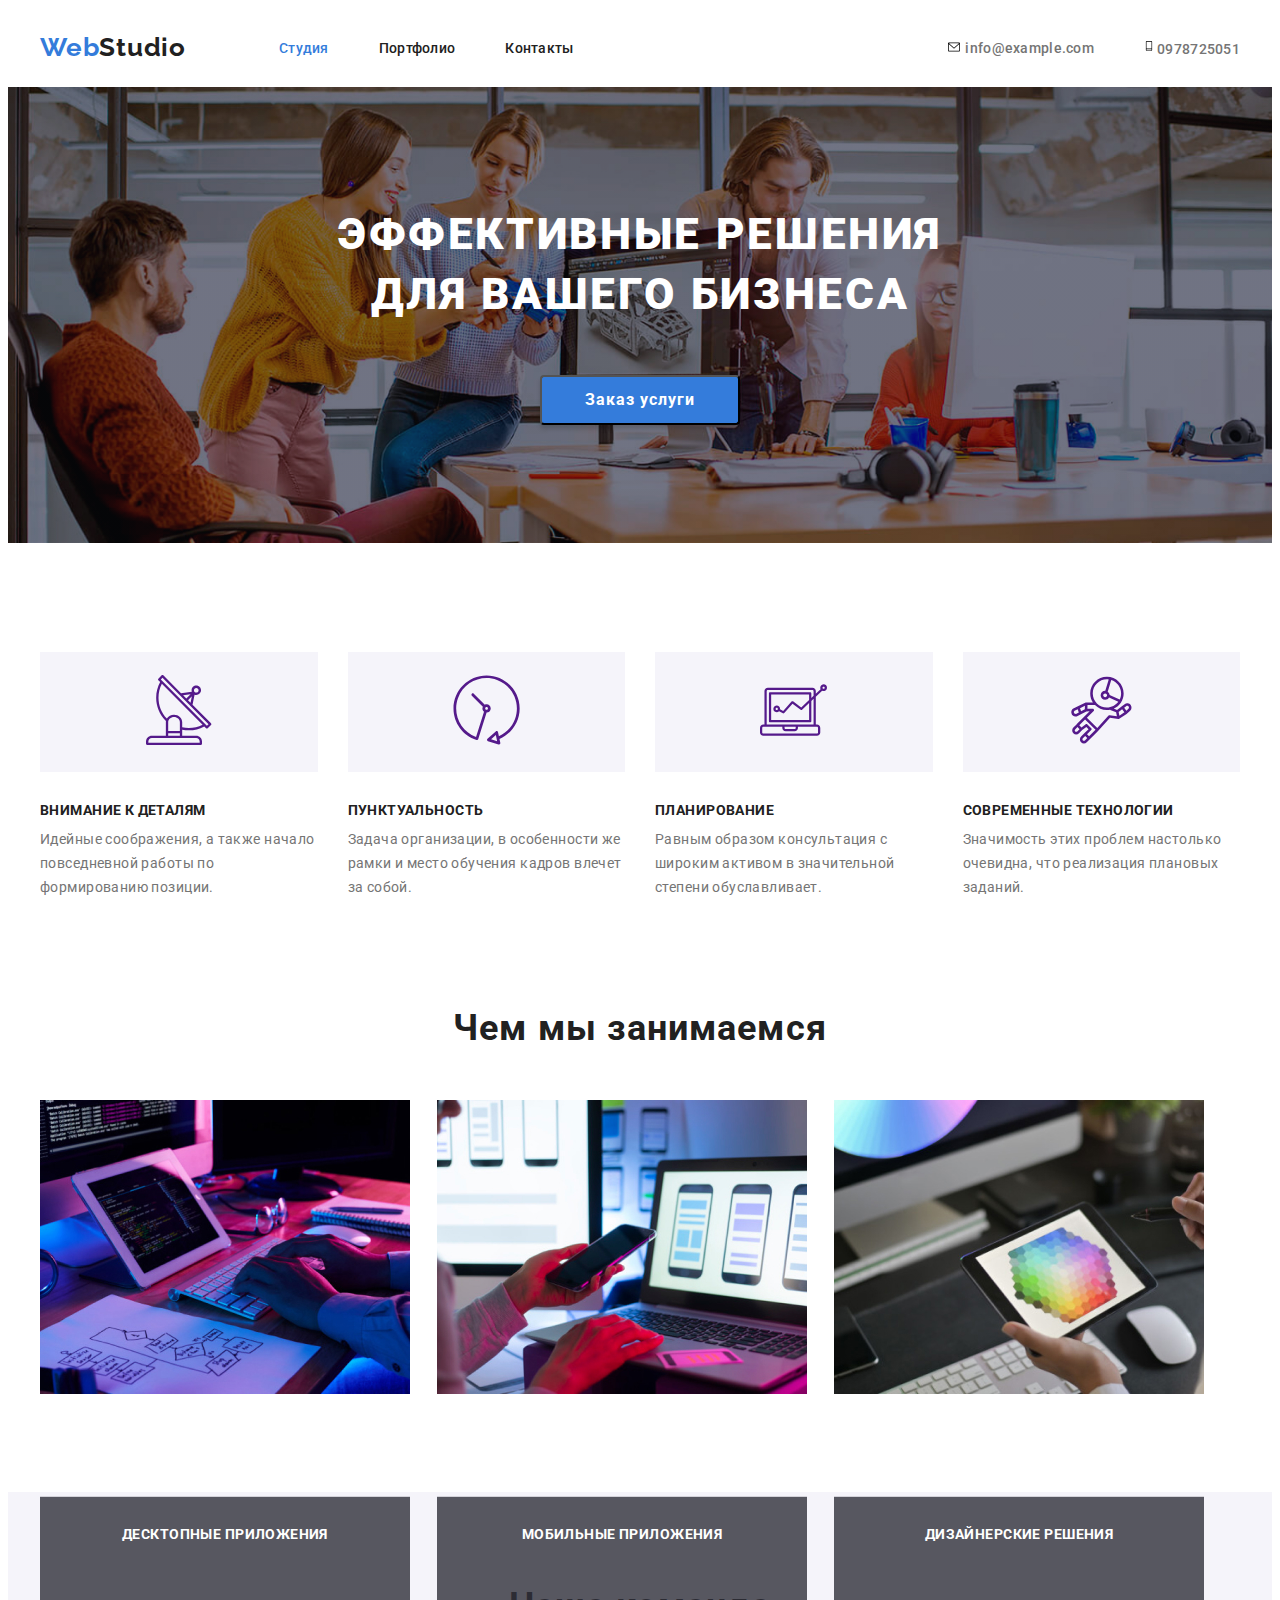
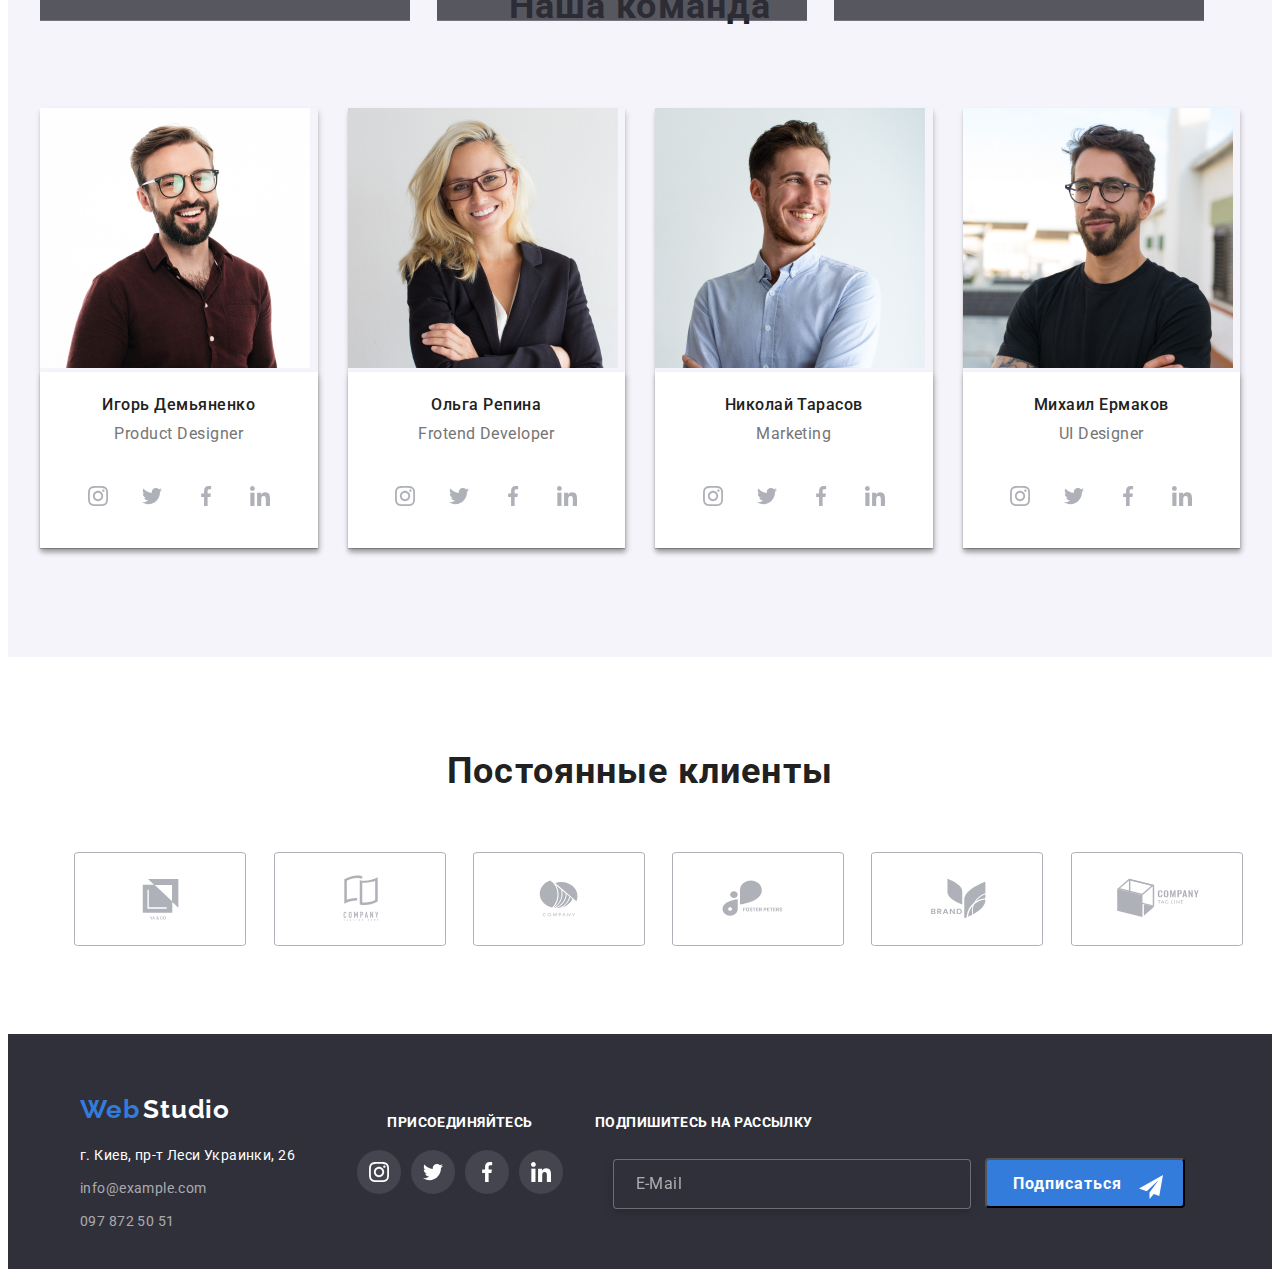
==== commit e9482c84: "v04" ====
--- a/index.html
+++ b/index.html
@@ -4,7 +4,7 @@
     <meta charset="UTF-8">
     <meta http-equiv="X-UA-Compatible" content="IE=edge">
     <meta name="viewport" content="width=device-width, initial-scale=1.0">
-    <title>HomeWork8.v01|Main</title>
+    <title>HomeWork8.v04|Main</title>
     <link rel="preconnect" href="https://fonts.googleapis.com">
     <link rel="preconnect" href="https://fonts.gstatic.com" crossorigin>
     <link href="https://fonts.googleapis.com/css2?family=Raleway:wght@700&family=Roboto:wght@400;500;700;900&display=swap" rel="stylesheet">
--- a/css/main.min.css
+++ b/css/main.min.css
@@ -1,2 +1,2 @@
-.backdrop{width:100vw;height:100vh;background-color:rgba(0,0,0,0.267);position:fixed;top:0;transition:opacity 500ms, visibility 500ms}.modal-window{width:440px;height:581px;min-height:500px;background-color:#ffffff;border-radius:10px;position:absolute;top:50%;left:50%;transform:translate(-50%, -50%) rotate(0) scale(1);transition:transform 500ms}.modal-window__close-btn{width:30px;height:30px;border-radius:50%;border:1px solid rgba(33,33,33,0.2);background-color:transparent;position:absolute;top:10px;right:10px;transition:color 300ms linear, fill 300ms linear, outline 300ms linear;fill:#212121}.modal-window__close-btn:hover,.modal-window__close-btn:focus{fill:#2196F3}.modal-window__title{font-size:14px;padding-top:40px;padding-left:40px;padding-right:40px;margin-bottom:12px;text-align:center;font-family:Roboto;font-style:normal;font-weight:bold;font-size:20px;letter-spacing:0.03em;color:#303030}.modal-window__label{font-family:Roboto;font-style:normal;font-weight:normal;font-size:12px;line-height:14px;letter-spacing:0.01em;margin-top:10px;margin-left:30px;color:#757575}.modal-window__input{font-family:Roboto;font-style:normal;font-weight:normal;font-size:12px;line-height:14px;letter-spacing:0.01em;width:378px;height:40px;padding-left:30px;margin-left:30px;margin-right:30px;border:1px solid rgba(33,33,33,0.2);box-sizing:border-box;border-radius:4px;transition:color 300ms linear, border-color 300ms linear, fill 300ms linear, border 300ms linear}.modal-window__input:focus,.modal-window__input:hover{border-color:#2196F3;fill:#2196F3;color:#2196F3;border:2px solid #2196F3;outline:none}.modal-window__text{font-family:Roboto;font-style:normal;font-weight:normal;font-size:12px;line-height:14px;letter-spacing:0.01em;color:#757575;padding-top:10px;padding-right:10px;padding-left:10px;padding-bottom:10px;width:378px;height:120px;margin-left:30px;margin-right:30px;border:1px solid rgba(33,33,33,0.2);box-sizing:border-box;border-radius:4px;resize:none;outline:none;transition:color 300ms linear, border-color 300ms linear, fill 300ms linear, border 300ms linear}.modal-window__text:hover,.modal-window__text:focus{border-color:#2196F3;fill:#2196F3;color:#2196F3;border:2px solid #2196F3;outline:none}.modal-window__text::placeholder{color:rgba(117,117,117,0.5);fill:#2196F3}.modal-window__wrap{position:relative;display:block;margin-top:4px}.modal-window__field{margin-bottom:10px;transition:color 300ms linear, fill 300ms linear, border-color 300ms linear}.modal-window__field:focus,.modal-window__field:hover{border-color:#2196F3;fill:#2196F3;color:#2196F3;outline:none}.modal-window__icon{position:absolute;left:45px;top:50%;transform:translateY(-50%);transition:color 300ms linear, fill 300ms linear, border-color 300ms linear}.modal-window__icon:focus,.modal-window__icon:hover{border-color:#2196F3;fill:#2196F3;color:#2196F3;outline:none}.modal-check-text span{border:1px solid rgba(33,33,33,0.2);border-radius:2px;margin-left:40px}.modal-check-t1{font-family:Roboto;font-style:normal;font-weight:normal;font-size:10px;line-height:14px;letter-spacing:0.01em;margin-bottom:20px;color:#757575}.modal-check-t2{font-family:Roboto;font-style:normal;font-weight:normal;font-size:10px;line-height:14px;letter-spacing:0.01em;text-decoration:underline;color:#2196F3}.modal-check:checked+.modal-check-text>span{border:none}.modal-check:checked+.modal-check-text svg{fill:#2196F3}.modal-check-text{font-family:Roboto;font-style:normal;font-weight:normal;font-size:12px;line-height:14px;letter-spacing:0.01em;color:#757575;display:flex;align-items:center}.modal-check-text1{font-family:Roboto;font-style:normal;font-weight:normal;font-size:12px;line-height:14px;letter-spacing:0.01em;color:#2196F3;display:flex;align-items:center;text-decoration:underline;padding-left:10px}.modal-check-text span{width:16px;height:15px;border:2px solid #000000;border-radius:2px;margin-right:5px;display:flex;align-items:center;justify-content:center}.modal-check-icon{fill:transparent}.modal-check:checked+.modal-check-text>span{background-color:#2196F3;border:none}.modal-check:checked+.modal-check-text svg{fill:#2196F3}.modal-submit-btn{width:200px;height:50px;margin-top:20px;margin-left:124px;margin-right:164px;margin-bottom:45px;background:#188CE8;outline:none;border-radius:4px;color:#ffffff;display:flex;align-items:center;text-align:center;letter-spacing:0.06em;padding-top:10px;padding-left:56px;padding-right:56px;padding-bottom:10px;border:0}body{font-family:"Roboto", "sans-serif"}p,h1,h2,h3,h4,h5,h6{margin:0}ul,li{list-style:none;margin:0;padding:0}.img{display:block;max-width:100%;width:100%;height:auto}.visually-hidden{position:absolute;white-space:nowrap;width:1px;height:1px;overflow:hidden;border:0;padding:0;clip:rect(0 0 0 0);clip-path:inset(50%);margin:-1px}.is-hidden{opacity:0;pointer-events:none;visibility:hidden}.container{width:100%;padding-left:15px;padding-right:15px;margin:0 auto}@media screen and (min-width: 320px){.container{width:300px}}@media screen and (min-width: 480px){.container{width:450px}}@media screen and (min-width: 768px){.container{width:750px}}@media screen and (min-width: 1200px){.container{width:1200px}}.header{border-bottom:2px solid #2196F3}.container-header{padding-top:24px;padding-bottom:24px;display:flex;align-items:center}.header-logo-web{font-family:Raleway;font-style:normal;font-weight:bold;font-size:26px;line-height:31px;text-decoration:none;letter-spacing:.03em;list-style:none;color:#347cdb}@media screen and (min-width: 320px){.header-logo-web{margin-left:-15px}}@media screen and (min-width: 480px){.header-logo-web{margin-left:0px}}@media screen and (min-width: 1200px){.header-logo-web{margin-left:0px}}.header-logo-web:hover,.header-logo-web:focus{fill:#347cdb;color:#347cdb}.header-logo-studio{font-family:Raleway;font-style:normal;font-weight:bold;font-size:26px;line-height:31px;text-decoration:none;letter-spacing:.03em;list-style:none;color:#212121}.header-logo-studio:hover,.header-logo-studio:focus{fill:#347cdb;color:#347cdb}.header-nav{margin-left:93px}@media screen and (min-width: 320px){.header-nav{display:none}}@media screen and (min-width: 480px){.header-nav{display:none}}@media screen and (min-width: 768px){.header-nav{display:flex}}@media screen and (min-width: 1200px){.header-nav{display:flex}}.header-nav__item+.header-nav__item{margin-left:50px}.header-nav__link{font-family:Roboto;font-style:normal;font-weight:500;font-size:14px;line-height:1.14;text-decoration:none;letter-spacing:.02em;color:#212121;transition:color 300ms linear, fill 300ms linear}.header-nav__link:hover,.header-nav__link:focus{fill:#347cdb;color:#347cdb}.header-nav__link_active{font-family:Roboto;font-style:normal;font-weight:500;font-size:14px;line-height:1.14;text-decoration:none;letter-spacing:.02em;color:#347cdb;transition:color 300ms linear}.header-contact{margin-left:auto}@media screen and (min-width: 320px){.header-contact{display:none}}@media screen and (min-width: 480px){.header-contact{display:none}}@media screen and (min-width: 768px){.header-contact{display:inline-block}}@media screen and (min-width: 1200px){.header-contact{display:flex}.header-contact__item+.header-contact__item{margin-left:50px}}.header-contact__link{font-family:Roboto;font-style:normal;font-weight:500;font-size:14px;line-height:1.14;text-decoration:none;letter-spacing:.02em;color:#757575;transition:color 300ms linear, fill 300ms linear}.header-contact__link:hover,.header-contact__link:focus{fill:#347cdb;color:#347cdb}.header-mobile-btn{margin-top:-60px;margin-bottom:15px;margin-right:15px;width:40px;height:40px;display:none;margin-left:auto;border:none;background-color:transparent;transition:color 300ms linear, fill 300ms linear, outline 300ms linear;fill:#212121}@media screen and (min-width: 320px){.header-mobile-btn{display:block}}@media screen and (min-width: 480px){.header-mobile-btn{display:block}}@media screen and (min-width: 768px){.header-mobile-btn{display:none}}@media screen and (min-width: 1200px){.header-mobile-btn{display:none}}.header-mobile-btn:hover,.header-mobile-btn:focus{fill:#2196F3}.header-mobile-btn-close{width:30px;height:30px;border-radius:50%;border:none;background-color:transparent;position:absolute;top:10px;right:10px;transition:color 300ms linear, fill 300ms linear, outline 300ms linear;fill:#212121}.header-mobile-btn-close:hover,.header-mobile-btn-close:focus{fill:#2196F3}.header-mobile{position:fixed;background-color:#ffffff;z-index:100;width:100vw;height:100vh;overflow:auto;top:0;left:0;padding-top:15px;padding-bottom:15px}.header-mobile__conteiner{height:100%;display:flex;flex-direction:column}.header-mobile-nav{margin-top:48px;margin-left:40px}.header-mobile-nav__item{margin-bottom:30px}.header-mobile-nav__link_active{font-family:Roboto;font-style:medium;font-weight:500;font-size:40px;line-height:1.14;text-decoration:none;letter-spacing:.02em;color:#347cdb;transition:color 300ms linear, fill 300ms linear}.header-mobile-nav__link_active:hover,.header-mobile-nav__link_active:focus{fill:#212121;color:#212121}.header-mobile-nav__link{font-family:Roboto;font-style:medium;font-weight:500;font-size:40px;line-height:1.14;text-decoration:none;letter-spacing:.02em;color:#212121;transition:color 300ms linear, fill 300ms linear}.header-mobile-nav__link:hover,.header-mobile-nav__link:focus{fill:#347cdb;color:#347cdb}.header-mobile-contact{margin-top:210px;margin-left:40px}.header-mobile-contact__item{margin-bottom:20px}.header-mobile-contact__link{font-family:Roboto;font-style:medium;font-weight:500;font-size:34px;line-height:1.14;text-decoration:none;letter-spacing:.02em;color:#347cdb;transition:color 300ms linear, fill 300ms linear}.header-mobile-contact__link:hover,.header-mobile-contact__link:focus{fill:#212121;color:#212121}.header-mobile-contact__link1{font-family:Roboto;font-style:medium;font-weight:500;font-size:28px;line-height:1.14;text-decoration:none;letter-spacing:.02em;color:#757575;transition:color 300ms linear, fill 300ms linear}.header-mobile-contact__link1:hover,.header-mobile-contact__link1:focus{fill:#212121;color:#212121}.header-mobile-social{display:flex;margin-left:40px;margin-top:24px;margin-bottom:28px}.header-mobile-social__item+.header-mobile-social__item{margin-left:5px}.header-mobile-social__link{font-family:Roboto;font-style:medium;font-weight:500;font-size:18px;line-height:1.14;text-decoration:none;letter-spacing:.02em;color:#347cdb;transition:color 300ms linear, fill 300ms linear}.header-mobile-social__link:hover,.header-mobile-social__link:focus{fill:#212121;color:#212121}.header-mobile-social__item{margin-left:5px;color:#757575}.hero{background-color:#2F303A;background-image:linear-gradient(rgba(25,28,38,0.2), rgba(25,28,38,0.2)),url(../images/hero_bg.jpg);padding-top:118px;padding-bottom:118px;background-repeat:no-repeat;background-position:center;background-size:cover;flex-grow:1}@media screen and (min-width: 320px){.hero{background-image:linear-gradient(rgba(25,28,38,0.2), rgba(25,28,38,0.2)),url(../images/hero_bg_phone_1x.jpg)}}@media screen and (min-width: 320px) and (min-device-pixel-ratio: 2), screen and (min-width: 320px) and (min-resolution: 192dpi), screen and (min-width: 320px) and (min-resolution: 2dppx){.hero{background-image:linear-gradient(rgba(25,28,38,0.2), rgba(25,28,38,0.2)),url(../images/hero_bg_phone_2x.jpg)}}@media screen and (min-width: 480px){.hero{background-image:linear-gradient(rgba(25,28,38,0.2), rgba(25,28,38,0.2)),url(../images/hero_bg_phone_1x.jpg)}}@media screen and (min-width: 480px) and (min-device-pixel-ratio: 2), screen and (min-width: 480px) and (min-resolution: 192dpi), screen and (min-width: 480px) and (min-resolution: 2dppx){.hero{background-image:linear-gradient(rgba(25,28,38,0.2), rgba(25,28,38,0.2)),url(../images/hero_bg_phone_2x.jpg)}}@media screen and (min-width: 768px){.hero{background-image:linear-gradient(rgba(25,28,38,0.2), rgba(25,28,38,0.2)),url(../images/hero_bg_tablet_1x.jpg)}}@media screen and (min-width: 768px) and (min-device-pixel-ratio: 2), screen and (min-width: 768px) and (min-resolution: 192dpi), screen and (min-width: 768px) and (min-resolution: 2dppx){.hero{background-image:linear-gradient(rgba(25,28,38,0.2), rgba(25,28,38,0.2)),url(../images/hero_bg_tablet_2x.jpg)}}@media screen and (min-width: 1200px){.hero{background-image:linear-gradient(rgba(25,28,38,0.2), rgba(25,28,38,0.2)),url(../images/hero_bg_desktop_1x.jpg)}}@media screen and (min-width: 1200px) and (min-device-pixel-ratio: 2), screen and (min-width: 1200px) and (min-resolution: 192dpi), screen and (min-width: 1200px) and (min-resolution: 2dppx){.hero{background-image:linear-gradient(rgba(25,28,38,0.2), rgba(25,28,38,0.2)),url(../images/hero_bg_desktop_2x.jpg)}}@media screen and (min-width: 320px){.hero__button{font-family:Roboto;font-style:normal;font-weight:bold;font-size:10px;line-height:1.87;text-decoration:none;letter-spacing:.06em;align-items:center;text-align:center;color:#fff;background:#347cdb;box-shadow:0px 4px 4px rgba(0,0,0,0.15);border-radius:4px;width:150px;height:50px;display:block;margin-left:50px;transition:color 300ms linear, background-color 300ms linear}}@media screen and (min-width: 480px){.hero__button{font-family:Roboto;font-style:normal;font-weight:bold;font-size:14px;line-height:1.87;text-decoration:none;letter-spacing:.06em;align-items:center;text-align:center;color:#fff;background:#347cdb;box-shadow:0px 4px 4px rgba(0,0,0,0.15);border-radius:4px;width:150px;height:50px;display:block;margin-left:140px;margin-top:30px;transition:color 300ms linear, background-color 300ms linear}}@media screen and (min-width: 768px){.hero__button{font-family:Roboto;font-style:normal;font-weight:bold;font-size:16px;line-height:1.87;text-decoration:none;letter-spacing:.06em;align-items:center;text-align:center;color:#fff;background:#347cdb;box-shadow:0px 4px 4px rgba(0,0,0,0.15);border-radius:4px;width:200px;height:50px;display:block;margin:0 auto;margin-top:50px;transition:color 300ms linear, background-color 300ms linear}}@media screen and (min-width: 1200px){.hero__button{font-family:Roboto;font-style:normal;font-weight:bold;font-size:16px;line-height:1.87;text-decoration:none;letter-spacing:.06em;align-items:center;text-align:center;color:#fff;background:#347cdb;box-shadow:0px 4px 4px rgba(0,0,0,0.15);border-radius:4px;width:200px;height:50px;display:block;margin:0 auto;margin-top:50px;transition:color 300ms linear, background-color 300ms linear}}@media screen and (min-width: 320px){.hero__title{font-family:Roboto;font-style:Bold;font-weight:700;font-size:18px;line-height:1.18;text-decoration:none;letter-spacing:.03em;text-align:center;text-transform:uppercase;margin-bottom:20px;color:#ffffff}}@media screen and (min-width: 480px){.hero__title{font-family:Roboto;font-style:Bold;font-weight:700;font-size:24px;line-height:1.18;text-decoration:none;letter-spacing:.03em;text-align:center;letter-spacing:0.06em;text-transform:uppercase;color:#ffffff}}@media screen and (min-width: 768px){.hero__title{font-family:Roboto;font-style:normal;font-weight:900;font-size:30px;line-height:1.36;text-decoration:none;letter-spacing:.06em;text-transform:uppercase;color:#fff;text-align:center}}@media screen and (min-width: 1200px){.hero__title{font-family:Roboto;font-style:normal;font-weight:900;font-size:44px;line-height:1.36;text-decoration:none;letter-spacing:.06em;text-transform:uppercase;color:#fff;text-align:center}}.our-team{background:#f5f4fa;margin-top:94px;margin-bottom:94px}@media screen and (min-width: 320px){.our-team{margin-top:30px;margin-bottom:30px}}.our-team__h3{font-family:Roboto;font-style:normal;font-weight:500;font-size:16px;line-height:1.18;text-decoration:none;letter-spacing:.03em;color:#212121;text-align:center}.our-team__text{font-family:Roboto;font-style:normal;font-weight:400;font-size:16px;line-height:1.18;text-decoration:none;letter-spacing:.03em;color:#757575;text-align:center;margin-top:10px;margin-bottom:30px}.our-team__title{font-family:Roboto;font-style:normal;font-weight:bold;font-size:36px;line-height:1.16;text-decoration:none;letter-spacing:.03em;color:#212121;text-align:center;padding-top:94px}.our-team__conteiner{padding-top:24px;padding-bottom:30px;background:#fff;box-shadow:0px 1px 1px rgba(0,0,0,0.12),0px 4px 4px rgba(0,0,0,0.06),1px 4px 6px rgba(0,0,0,0.16)}@media screen and (min-width: 320px){.our-team__list{margin-bottom:15px;margin-top:15px}}@media screen and (min-width: 768px){.our-team__list{display:flex;flex-wrap:wrap;margin-left:-30px;padding-bottom:64px}}@media screen and (min-width: 1200px){.our-team__list{display:flex;margin-left:-30px;margin-top:50px;padding-bottom:94px}}.our-team__item{box-shadow:0px 1px 1px rgba(0,0,0,0.12),0px 4px 4px rgba(0,0,0,0.06),1px 4px 6px rgba(0,0,0,0.16);transition:color 300ms linear}@media screen and (min-width: 320px){.our-team__item{margin-bottom:15px;margin-top:15px}}@media screen and (min-width: 768px){.our-team__item{width:calc(100% / 2 - 30px);margin-left:30px}}@media screen and (min-width: 1200px){.our-team__item{width:calc(100% / 4 - 30px);margin-left:30px}}.our-team__item:focus,.our-team__item:hover{box-shadow:0px 1px 1px rgba(0,0,0,0.12),0px 4px 4px rgba(0,0,0,0.06),1px 4px 6px rgba(0,0,0,0.16)}@media screen and (min-width: 768px){.our-team+.our-team{margin-left:30px}}@media screen and (min-width: 1200px){.our-team+.our-team{margin-left:30px}}.our-team+.our-team-cont{padding-top:94px;padding-bottom:30px;background:#fff;box-shadow:0px 1px 1px rgba(0,0,0,0.12),0px 4px 4px rgba(0,0,0,0.06),1px 4px 6px rgba(0,0,0,0.16)}.our-team-social-list{display:flex;justify-content:center}.our-team-social__link{width:44px;height:44px;border-radius:50%;display:flex;align-items:center;justify-content:center;color:#AFB1B8;transition:color 300ms linear,background-color 300ms linear}.our-team-social__link__icon{fill:#AFB1B8}.our-team-social__link:hover,.our-team-social__link:focus{background-color:#347cdb;color:#fff;fill:#ffffff}.our-team-social__item+.our-team-social__item{margin-left:10px}.partner__container{margin:0 auto}@media screen and (min-width: 320px){.partner__container{width:320px}}@media screen and (min-width: 480px){.partner__container{width:480px}}@media screen and (min-width: 768px){.partner__container{width:768px}}@media screen and (min-width: 1200px){.partner__container{width:1200px}}.partners{margin-top:94px;margin-bottom:50px}@media screen and (min-width: 320px){.partners__list{margin-bottom:15px;margin-top:15px;display:flex;flex-wrap:wrap;margin-left:15px}}@media screen and (min-width: 480px){.partners__list{display:flex;flex-wrap:wrap;margin-left:50px}}@media screen and (min-width: 768px){.partners__list{display:flex;flex-wrap:wrap;margin-left:100px}}@media screen and (min-width: 1200px){.partners__list{display:flex;margin-left:30px}}.partners__item{height:92px;display:flex;border-radius:3%}@media screen and (min-width: 320px){.partners__item{width:calc(100% / 2 - 30px);margin-bottom:15px;margin-top:15px}}@media screen and (min-width: 480px){.partners__item{width:calc(100% / 2 - 30px);margin-bottom:15px;margin-top:15px}}@media screen and (min-width: 768px){.partners__item{width:calc(100% / 3 - 30px)}}@media screen and (min-width: 1200px){.partners__item{width:calc(100% / 6 - 30px)}.partners__item+.partners__item{margin-left:30px}}.partners__title{font-family:Roboto;font-style:normal;font-weight:bold;font-size:36px;line-height:1.16;text-decoration:none;letter-spacing:.03em;color:#212121;text-align:center;margin-bottom:50px}.partners__link{width:170px;height:92px;border-radius:3%;border:1px solid #AFB1B8;fill:#AFB1B8;transition:color 300ms linear, bolder 300ms linear, fill 300ms linear}.partners__link:hover,.partners__link:focus{fill:#347cdb;color:#347cdb;border:1px solid #347cdb}.services{background-image:url("./images/services_bg.jpg");background-repeat:no-repeat;background-attachment:fixed;background-size:100% 100%}@media screen and (min-width: 320px){.services{padding-top:30px;padding-bottom:30px}}@media screen and (min-width: 1200px){.services{padding-top:94px;padding-bottom:94px}}.services__title{font-family:Roboto;font-style:normal;font-weight:bold;font-size:14px;line-height:16px;text-decoration:none;letter-spacing:.03em;text-transform:uppercase;color:#212121;margin-top:30px;text-align:center}@media screen and (min-width: 320px){.services__title{text-align:center}}@media screen and (min-width: 480px){.services__title{text-align:center}}@media screen and (min-width: 768px){.services__title{text-align:left}}@media screen and (min-width: 1200px){.services__title{text-align:left}}.services__text{font-family:Roboto;font-style:normal;font-weight:normal;font-size:14px;line-height:1.71;text-decoration:none;letter-spacing:.03em;color:#757575;padding-top:10px}.services__item{width:100%}@media screen and (min-width: 320px){.services__item{margin-bottom:15px;margin-top:15px}}@media screen and (min-width: 768px){.services__item{width:calc(100% / 2 - 30px);margin-left:30px}}@media screen and (min-width: 1200px){.services__item{width:calc(100% / 4 - 30px);margin-left:30px}}@media screen and (min-width: 1200px){.services__item+.services__item{margin-left:30px}}@media screen and (min-width: 320px){.sevices__list{margin-bottom:15px;margin-top:15px}}@media screen and (min-width: 768px){.sevices__list{display:flex;flex-wrap:wrap;margin-left:-30px}}@media screen and (min-width: 1200px){.sevices__list{display:flex;margin-left:-30px}}.services__container{background-color:#F5F4FA;height:92px;display:flex;align-items:center;justify-content:center;fill:currentColor;width:100%;height:120px;margin-bottom:30px}@media screen and (min-width: 320px){.what-we-do{display:none}}@media screen and (min-width: 480px){.what-we-do{display:none}}@media screen and (min-width: 768px){.what-we-do{display:none}}@media screen and (min-width: 1200px){.what-we-do{display:block}}.what-we-do__item+.what-we-do__item{margin-left:27px}.what-we-do__text{font-family:Roboto;font-style:normal;font-weight:bold;font-size:14px;line-height:1.5;text-decoration:none;letter-spacing:.03em;text-align:center;text-transform:uppercase;padding-top:27px;padding-bottom:27px;width:370px;height:70px;position:absolute;top:0;left:0;color:#fff;background:rgba(47,48,58,0.8);transform:translateY(320%)}.what-we-do__title{font-family:Roboto;font-style:normal;font-weight:bold;font-size:36px;line-height:1.16;text-decoration:none;letter-spacing:.03em;color:#212121;text-align:center;margin-bottom:50px}.what-we-do__wrap{position:relative;overflow:visible}.what-we-do__list{display:flex;margin-bottom:94PX}@media screen and (min-width: 320px){.portfolio-menu__list{display:flex;flex-wrap:wrap;margin-top:60px;margin-left:-20px}}@media screen and (min-width: 480px){.portfolio-menu__list{display:flex;flex-wrap:wrap;margin-top:60px;margin-left:-20px}}@media screen and (min-width: 768px){.portfolio-menu__list{display:flex;align-items:center;justify-content:center}}@media screen and (min-width: 1200px){.portfolio-menu__list{display:flex;align-items:center;justify-content:center;margin-top:94px;margin-bottom:50px}}@media screen and (min-width: 320px){.portfolio-menu__item{width:calc(100% /2- 30px);margin-bottom:20px;margin-left:10px}.portfolio-menu__item+.portfolio-menu__item{margin-left:15px}}@media screen and (min-width: 480px){.portfolio-menu__item{width:calc(100% /3- 30px);margin-bottom:20px;margin-left:10px}.portfolio-menu__item+.portfolio-menu__item{margin-left:8px}}@media screen and (min-width: 768px){.portfolio-menu__item{width:none}}@media screen and (min-width: 1200px){.portfolio-menu__item{width:auto;margin-bottom:20px}.portfolio-menu__item+.portfolio-menu__item{margin-left:15px}}.portfolio-menu__button{font-family:Roboto;font-style:normal;font-weight:500;font-size:16px;line-height:1.62;text-decoration:none;letter-spacing:.03em;align-items:center;text-align:center;letter-spacing:0.06em;color:#212121;background:#F5F4FA;border-radius:4px;outline:none;border:0;outline:0;padding:6px 22px;display:block;margin:0 auto;transition:color 300ms linear, background-color 300ms linear}.portfolio-menu__button:hover,.portfolio-menu__button:focus{color:#fff;background:#347cdb;box-shadow:0px 4px 4px rgba(0,0,0,0.15)}.portfolio-menu__button__active{font-family:Roboto;font-style:normal;font-weight:500;font-size:16px;line-height:1.62;text-decoration:none;letter-spacing:.03em;width:100px;text-align:center;color:#fff;background:#347cdb;border-radius:4px;padding:6px 22px;outline:none;display:block;margin:0 auto;border:0;outline:0;transition:color 300ms linear, background-color 300ms linear}.portfolio-menu__button__active:hover,.portfolio-menu__button__active:focus{color:#212121;background:#F5F4FA;box-shadow:0px 3px 1px rgba(0,0,0,0.1),0px 1px 2px rgba(0,0,0,0.08),0px 2px 2px rgba(0,0,0,0.12)}.portfolio-projects__list{margin-top:94px;margin-left:-30px;margin-bottom:94px}@media screen and (min-width: 768px){.portfolio-projects__list{display:flex;flex-wrap:wrap}}@media screen and (min-width: 1200px){.portfolio-projects__list{display:flex;flex-wrap:wrap}}.portfolio-projects__item{margin-left:30px;margin-bottom:30px;border:2px solid #eeeeee;box-sizing:border-box}@media screen and (min-width: 768px){.portfolio-projects__item{width:calc(100% / 2 - 30px)}}@media screen and (min-width: 1200px){.portfolio-projects__item{width:calc(100% / 3 - 30px)}}.portfolio-projects__item:focus,.portfolio-projects__item:hover{box-shadow:0px 1px 1px rgba(0,0,0,0.12),0px 4px 4px rgba(0,0,0,0.06),1px 4px 6px rgba(0,0,0,0.16)}.portfolio-projects__wrap{z-index:-1;position:relative;overflow:hidden;margin:0 auto}.portfolio-projects__text-h3{font-family:Roboto;font-style:normal;font-weight:bold;font-size:18px;line-height:2;text-decoration:none;letter-spacing:.06em;color:#212121}.portfolio-projects__text-p{font-family:Roboto;font-style:normal;font-weight:normal;font-size:16px;line-height:1.87;text-decoration:none;letter-spacing:.03em;color:#757575}.portfolio-projects__text-container{padding-top:20px;padding-left:24px;padding-right:24px;padding-bottom:20px}.portfolio-projects__text-top{font-family:Roboto;font-style:normal;font-weight:400;font-size:18px;line-height:1.87;text-decoration:none;letter-spacing:.03em;color:#fff;position:absolute;top:0;left:0;background-color:#347cdb;padding:30px;height:100%;transform:translateY(100%);transition:transform 300ms linear}.portfolio-projects__item:hover .portfolio-projects__text-top{transform:translateY(0)}@media screen and (min-width: 320px){.footer-logo{margin-top:10px;margin-left:60px}}@media screen and (min-width: 480px){.footer-logo{margin-top:60px;margin-left:163px}}@media screen and (min-width: 768px){.footer-logo{margin-top:30px;margin-left:50px}}@media screen and (min-width: 1200px){.footer-logo{margin-top:60px;margin-left:40px}}.footer-logo__web{font-family:Raleway;font-style:normal;font-weight:bold;font-size:26px;line-height:1.19;text-decoration:none;letter-spacing:.03em;color:#347cdb}.footer-logo__studio{font-family:Raleway;font-style:normal;font-weight:bold;font-size:26px;line-height:1.19;text-decoration:none;letter-spacing:.03em;color:#fff;list-style:none}.foter-address{padding-top:10px}@media screen and (min-width: 320px){.foter-address{text-align:center}}@media screen and (min-width: 480px){.foter-address{text-align:center}}@media screen and (min-width: 768px){.foter-address{text-align:center;margin-left:-460px}}@media screen and (min-width: 1200px){.foter-address{text-align:left;margin-left:40px;margin-bottom:60px}}.foter-address-item{margin-top:9px;align-items:center;justify-content:center}.foter-address-text1{font-family:Roboto;font-style:normal;font-weight:normal;font-size:14px;line-height:1.71;text-decoration:none;letter-spacing:.03em;color:#fff}.foter-address-text2{font-family:Roboto;font-style:normal;font-weight:normal;font-size:14px;line-height:1.71;text-decoration:none;letter-spacing:.03em;color:rgba(255,255,255,0.6)}.footer{padding-top:60px;padding-bottom:60px;background:#2F303A}@media screen and (min-width: 320px){.footer-social-networks{margin-top:40px;padding-left:40px;align-items:baseline}}@media screen and (min-width: 480px){.footer-social-networks{margin-top:40px;padding-left:137px;align-items:baseline}}@media screen and (min-width: 768px){.footer-social-networks{margin-top:-140px;padding-left:500px;margin-bottom:80px;align-items:baseline}}@media screen and (min-width: 1200px){.footer-social-networks{margin-top:-140px;padding-left:300px;align-items:baseline}}.footer-social-networks__title{font-family:Roboto;font-style:normal;font-weight:bold;font-size:14px;line-height:16px;text-decoration:none;letter-spacing:.03em;text-transform:uppercase;color:#fff;padding-bottom:20px;padding-left:30px}.footer-social-networks__list{font-family:Roboto;font-style:normal;font-weight:bold;font-size:14px;line-height:16px;text-decoration:none;letter-spacing:.03em;text-transform:uppercase;color:#fff;display:flex}.footer-social-networks__link{width:44px;height:44px;border-radius:50%;display:flex;align-items:center;justify-content:center;fill:#fff;color:#fff;background-color:rgba(255,255,255,0.1);transition:color 300ms linear, fill 300ms linear, outline 300ms linear,background-color 300ms linear}.footer-social-networks__link:focus,.footer-social-networks__link:hover{fill:#fff;color:#fff;outline:2px solid #fff;background-color:#347cdb}.footer-social-networks__item+.footer-social-networks__item{margin-left:10px}@media screen and (min-width: 320px){.footer-subscribe{text-align:center}}@media screen and (min-width: 480px){.footer-subscribe{margin-top:60px}}@media screen and (min-width: 1200px){.footer-subscribe{margin-top:-160px;margin-left:525px}}.footer-subscribe-form__label{font-family:Roboto;font-style:normal;font-weight:bold;font-size:14px;line-height:1.16;text-decoration:none;letter-spacing:.03em;text-transform:uppercase;display:block;color:#fff;padding-bottom:20px;margin-left:15px}@media screen and (min-width: 320px){.footer-subscribe-form__label{text-align:center;margin-top:60px}}@media screen and (min-width: 480px){.footer-subscribe-form__label{text-align:center;margin-top:60px}}@media screen and (min-width: 1200px){.footer-subscribe-form__label{text-align:left;margin-left:30px}}.footer-subscribe-form__icon{position:relative;overflow:visible;margin-bottom:-10px;margin-right:30px;margin-left:-50px}.footer-subscribe-form__input{height:50px;border:1px solid rgba(255,255,255,0.3);box-sizing:border-box;filter:drop-shadow(0px 4px 4px rgba(0,0,0,0.15));border-radius:4px;background:#2F303A;color:#fff;font-style:12px}@media screen and (min-width: 320px){.footer-subscribe-form__input{width:280px}}@media screen and (min-width: 480px){.footer-subscribe-form__input{width:450px}}@media screen and (min-width: 768px){.footer-subscribe-form__input{width:480px}}@media screen and (min-width: 1200px){.footer-subscribe-form__input{width:358px}}.footer-subscribe-form__input::placeholder{font-family:Roboto;font-style:normal;font-weight:normal;font-size:16px;line-height:2;text-decoration:none;letter-spacing:.03em;display:flex;align-items:center;padding-left:20px;color:rgba(255,255,255,0.6)}.footer-subscribe-form__button{font-family:Roboto;font-style:normal;font-weight:bold;font-size:16px;text-decoration:none;letter-spacing:.06em;color:#fff;background:#347cdb;width:200px;height:50px;margin-left:50px;padding-right:40px;outline:none;border-radius:4px}@media screen and (min-width: 320px){.footer-subscribe-form__button{margin-left:20px;margin-top:30px}}@media screen and (min-width: 768px){.footer-subscribe-form__button{margin-top:30px;margin-left:60px}}@media screen and (min-width: 1200px){.footer-subscribe-form__button{margin-top:8px;margin-left:10px}}
+.backdrop{width:100vw;height:100vh;background-color:rgba(0,0,0,0.267);position:fixed;top:0;transition:opacity 500ms, visibility 500ms}.modal-window{width:440px;height:581px;min-height:500px;background-color:#ffffff;border-radius:10px;position:absolute;top:50%;left:50%;transform:translate(-50%, -50%) rotate(0) scale(1);transition:transform 500ms}.modal-window__close-btn{width:30px;height:30px;border-radius:50%;border:1px solid rgba(33,33,33,0.2);background-color:transparent;position:absolute;top:10px;right:10px;transition:color 300ms linear, fill 300ms linear, outline 300ms linear;fill:#212121}.modal-window__close-btn:hover,.modal-window__close-btn:focus{fill:#2196F3}.modal-window__title{font-size:14px;padding-top:40px;padding-left:40px;padding-right:40px;margin-bottom:12px;text-align:center;font-family:Roboto;font-style:normal;font-weight:bold;font-size:20px;letter-spacing:0.03em;color:#303030}.modal-window__label{font-family:Roboto;font-style:normal;font-weight:normal;font-size:12px;line-height:14px;letter-spacing:0.01em;margin-top:10px;margin-left:30px;color:#757575}.modal-window__input{font-family:Roboto;font-style:normal;font-weight:normal;font-size:12px;line-height:14px;letter-spacing:0.01em;width:378px;height:40px;padding-left:30px;margin-left:30px;margin-right:30px;border:1px solid rgba(33,33,33,0.2);box-sizing:border-box;border-radius:4px;transition:color 300ms linear, border-color 300ms linear, fill 300ms linear, border 300ms linear}.modal-window__input:focus,.modal-window__input:hover{border-color:#2196F3;fill:#2196F3;color:#2196F3;border:2px solid #2196F3;outline:none}.modal-window__text{font-family:Roboto;font-style:normal;font-weight:normal;font-size:12px;line-height:14px;letter-spacing:0.01em;color:#757575;padding-top:10px;padding-right:10px;padding-left:10px;padding-bottom:10px;width:378px;height:120px;margin-left:30px;margin-right:30px;border:1px solid rgba(33,33,33,0.2);box-sizing:border-box;border-radius:4px;resize:none;outline:none;transition:color 300ms linear, border-color 300ms linear, fill 300ms linear, border 300ms linear}.modal-window__text:hover,.modal-window__text:focus{border-color:#2196F3;fill:#2196F3;color:#2196F3;border:2px solid #2196F3;outline:none}.modal-window__text::placeholder{color:rgba(117,117,117,0.5);fill:#2196F3}.modal-window__wrap{position:relative;display:block;margin-top:4px}.modal-window__field{margin-bottom:10px;transition:color 300ms linear, fill 300ms linear, border-color 300ms linear}.modal-window__field:focus,.modal-window__field:hover{border-color:#2196F3;fill:#2196F3;color:#2196F3;outline:none}.modal-window__icon{position:absolute;left:45px;top:50%;transform:translateY(-50%);transition:color 300ms linear, fill 300ms linear, border-color 300ms linear}.modal-window__icon:focus,.modal-window__icon:hover{border-color:#2196F3;fill:#2196F3;color:#2196F3;outline:none}.modal-check-text span{border:1px solid rgba(33,33,33,0.2);border-radius:2px;margin-left:40px}.modal-check-t1{font-family:Roboto;font-style:normal;font-weight:normal;font-size:10px;line-height:14px;letter-spacing:0.01em;margin-bottom:20px;color:#757575}.modal-check-t2{font-family:Roboto;font-style:normal;font-weight:normal;font-size:10px;line-height:14px;letter-spacing:0.01em;text-decoration:underline;color:#2196F3}.modal-check:checked+.modal-check-text>span{border:none}.modal-check:checked+.modal-check-text svg{fill:#2196F3}.modal-check-text{font-family:Roboto;font-style:normal;font-weight:normal;font-size:12px;line-height:14px;letter-spacing:0.01em;color:#757575;display:flex;align-items:center}.modal-check-text1{font-family:Roboto;font-style:normal;font-weight:normal;font-size:12px;line-height:14px;letter-spacing:0.01em;color:#2196F3;display:flex;align-items:center;text-decoration:underline;padding-left:10px}.modal-check-text span{width:16px;height:15px;border:2px solid #000000;border-radius:2px;margin-right:5px;display:flex;align-items:center;justify-content:center}.modal-check-icon{fill:transparent}.modal-check:checked+.modal-check-text>span{background-color:#2196F3;border:none}.modal-check:checked+.modal-check-text svg{fill:#2196F3}.modal-submit-btn{width:200px;height:50px;margin-top:20px;margin-left:124px;margin-right:164px;margin-bottom:45px;background:#188CE8;outline:none;border-radius:4px;color:#ffffff;display:flex;align-items:center;text-align:center;letter-spacing:0.06em;padding-top:10px;padding-left:56px;padding-right:56px;padding-bottom:10px;border:0}body{font-family:"Roboto", "sans-serif"}p,h1,h2,h3,h4,h5,h6{margin:0}ul,li{list-style:none;margin:0;padding:0}.img{display:block;max-width:100%;width:100%;height:auto}.visually-hidden{position:absolute;white-space:nowrap;width:1px;height:1px;overflow:hidden;border:0;padding:0;clip:rect(0 0 0 0);clip-path:inset(50%);margin:-1px}.is-hidden{opacity:0;pointer-events:none;visibility:hidden}.container{width:100%;padding-left:15px;padding-right:15px;margin:0 auto}@media screen and (min-width: 320px){.container{width:320px}}@media screen and (min-width: 480px){.container{width:480px}}@media screen and (min-width: 768px){.container{width:750px}}@media screen and (min-width: 1200px){.container{width:1200px}}.header{border-bottom:2px solid #2196F3}.container-header{padding-top:24px;padding-bottom:24px;display:flex;align-items:center}.header-logo-web{font-family:Raleway;font-style:normal;font-weight:bold;font-size:26px;line-height:31px;text-decoration:none;letter-spacing:.03em;list-style:none;color:#347cdb}@media screen and (min-width: 320px){.header-logo-web{margin-left:-15px}}@media screen and (min-width: 480px){.header-logo-web{margin-left:0px}}@media screen and (min-width: 1200px){.header-logo-web{margin-left:0px}}.header-logo-web:hover,.header-logo-web:focus{fill:#347cdb;color:#347cdb}.header-logo-studio{font-family:Raleway;font-style:normal;font-weight:bold;font-size:26px;line-height:31px;text-decoration:none;letter-spacing:.03em;list-style:none;color:#212121}.header-logo-studio:hover,.header-logo-studio:focus{fill:#347cdb;color:#347cdb}.header-nav{margin-left:93px}@media screen and (min-width: 320px){.header-nav{display:none}}@media screen and (min-width: 480px){.header-nav{display:none}}@media screen and (min-width: 768px){.header-nav{display:flex}}@media screen and (min-width: 1200px){.header-nav{display:flex}}.header-nav__item+.header-nav__item{margin-left:50px}.header-nav__link{font-family:Roboto;font-style:normal;font-weight:500;font-size:14px;line-height:1.14;text-decoration:none;letter-spacing:.02em;color:#212121;transition:color 300ms linear, fill 300ms linear}.header-nav__link:hover,.header-nav__link:focus{fill:#347cdb;color:#347cdb}.header-nav__link_active{font-family:Roboto;font-style:normal;font-weight:500;font-size:14px;line-height:1.14;text-decoration:none;letter-spacing:.02em;color:#347cdb;transition:color 300ms linear}.header-contact{margin-left:auto}@media screen and (min-width: 320px){.header-contact{display:none}}@media screen and (min-width: 480px){.header-contact{display:none}}@media screen and (min-width: 768px){.header-contact{display:inline-block}}@media screen and (min-width: 1200px){.header-contact{display:flex}.header-contact__item+.header-contact__item{margin-left:50px}}.header-contact__link{font-family:Roboto;font-style:normal;font-weight:500;font-size:14px;line-height:1.14;text-decoration:none;letter-spacing:.02em;color:#757575;transition:color 300ms linear, fill 300ms linear}.header-contact__link:hover,.header-contact__link:focus{fill:#347cdb;color:#347cdb}.header-mobile-btn{margin-top:-60px;margin-bottom:15px;margin-right:15px;width:40px;height:40px;display:none;margin-left:auto;border:none;background-color:transparent;transition:color 300ms linear, fill 300ms linear, outline 300ms linear;fill:#212121}@media screen and (min-width: 320px){.header-mobile-btn{display:block}}@media screen and (min-width: 480px){.header-mobile-btn{display:block}}@media screen and (min-width: 768px){.header-mobile-btn{display:none}}@media screen and (min-width: 1200px){.header-mobile-btn{display:none}}.header-mobile-btn:hover,.header-mobile-btn:focus{fill:#2196F3}.header-mobile-btn-close{width:30px;height:30px;border-radius:50%;border:none;background-color:transparent;position:absolute;top:10px;right:10px;transition:color 300ms linear, fill 300ms linear, outline 300ms linear;fill:#212121}.header-mobile-btn-close:hover,.header-mobile-btn-close:focus{fill:#2196F3}.header-mobile{position:fixed;width:100vw;height:100vh;overflow:auto;top:0;left:0;z-index:2;padding:48px 40px;background-color:#ffffff}.header-mobile__conteiner{height:100%;display:flex;flex-direction:column;justify-content:space-between}.header-mobile-nav{margin-top:48px;margin-left:40px}.header-mobile-nav__item{margin-bottom:30px}.header-mobile-nav__link_active{font-family:Roboto;font-style:medium;font-weight:500;font-size:40px;line-height:1.14;text-decoration:none;letter-spacing:.02em;color:#347cdb;transition:color 300ms linear, fill 300ms linear}.header-mobile-nav__link_active:hover,.header-mobile-nav__link_active:focus{fill:#212121;color:#212121}.header-mobile-nav__link{font-family:Roboto;font-style:medium;font-weight:500;font-size:40px;line-height:1.14;text-decoration:none;letter-spacing:.02em;color:#212121;transition:color 300ms linear, fill 300ms linear}.header-mobile-nav__link:hover,.header-mobile-nav__link:focus{fill:#347cdb;color:#347cdb}.header-mobile-contact{margin-top:180px;margin-left:40px}.header-mobile-contact__item{margin-bottom:20px}.header-mobile-contact__link{font-family:Roboto;font-style:medium;font-weight:500;font-size:34px;line-height:1.14;text-decoration:none;letter-spacing:.02em;color:#347cdb;transition:color 300ms linear, fill 300ms linear}.header-mobile-contact__link:hover,.header-mobile-contact__link:focus{fill:#212121;color:#212121}.header-mobile-contact__link1{font-family:Roboto;font-style:medium;font-weight:500;font-size:28px;line-height:1.14;text-decoration:none;letter-spacing:.02em;color:#757575;transition:color 300ms linear, fill 300ms linear}.header-mobile-contact__link1:hover,.header-mobile-contact__link1:focus{fill:#212121;color:#212121}.header-mobile-social{display:flex;margin-left:40px;margin-top:24px;margin-bottom:28px}.header-mobile-social__item+.header-mobile-social__item{margin-left:5px}.header-mobile-social__link{font-family:Roboto;font-style:medium;font-weight:500;font-size:18px;line-height:1.14;text-decoration:none;letter-spacing:.02em;color:#347cdb;transition:color 300ms linear, fill 300ms linear}.header-mobile-social__link:hover,.header-mobile-social__link:focus{fill:#212121;color:#212121}.header-mobile-social__item{margin-left:5px;color:#757575}.hero{background-color:#2F303A;background-image:linear-gradient(rgba(25,28,38,0.2), rgba(25,28,38,0.2)),url(../images/hero_bg.jpg);padding-top:118px;padding-bottom:118px;background-repeat:no-repeat;background-position:center;background-size:cover;flex-grow:1}@media screen and (min-width: 320px){.hero{background-image:linear-gradient(rgba(25,28,38,0.2), rgba(25,28,38,0.2)),url(../images/hero_bg_phone_1x.jpg)}}@media screen and (min-width: 320px) and (min-device-pixel-ratio: 2), screen and (min-width: 320px) and (min-resolution: 192dpi), screen and (min-width: 320px) and (min-resolution: 2dppx){.hero{background-image:linear-gradient(rgba(25,28,38,0.2), rgba(25,28,38,0.2)),url(../images/hero_bg_phone_2x.jpg)}}@media screen and (min-width: 480px){.hero{background-image:linear-gradient(rgba(25,28,38,0.2), rgba(25,28,38,0.2)),url(../images/hero_bg_phone_1x.jpg)}}@media screen and (min-width: 480px) and (min-device-pixel-ratio: 2), screen and (min-width: 480px) and (min-resolution: 192dpi), screen and (min-width: 480px) and (min-resolution: 2dppx){.hero{background-image:linear-gradient(rgba(25,28,38,0.2), rgba(25,28,38,0.2)),url(../images/hero_bg_phone_2x.jpg)}}@media screen and (min-width: 768px){.hero{background-image:linear-gradient(rgba(25,28,38,0.2), rgba(25,28,38,0.2)),url(../images/hero_bg_tablet_1x.jpg)}}@media screen and (min-width: 768px) and (min-device-pixel-ratio: 2), screen and (min-width: 768px) and (min-resolution: 192dpi), screen and (min-width: 768px) and (min-resolution: 2dppx){.hero{background-image:linear-gradient(rgba(25,28,38,0.2), rgba(25,28,38,0.2)),url(../images/hero_bg_tablet_2x.jpg)}}@media screen and (min-width: 1200px){.hero{background-image:linear-gradient(rgba(25,28,38,0.2), rgba(25,28,38,0.2)),url(../images/hero_bg_desktop_1x.jpg)}}@media screen and (min-width: 1200px) and (min-device-pixel-ratio: 2), screen and (min-width: 1200px) and (min-resolution: 192dpi), screen and (min-width: 1200px) and (min-resolution: 2dppx){.hero{background-image:linear-gradient(rgba(25,28,38,0.2), rgba(25,28,38,0.2)),url(../images/hero_bg_desktop_2x.jpg)}}@media screen and (min-width: 320px){.hero__button{font-family:Roboto;font-style:normal;font-weight:bold;font-size:10px;line-height:1.87;text-decoration:none;letter-spacing:.06em;align-items:center;text-align:center;color:#fff;background:#347cdb;box-shadow:0px 4px 4px rgba(0,0,0,0.15);border-radius:4px;width:150px;height:50px;display:block;margin-left:50px;transition:color 300ms linear, background-color 300ms linear}}@media screen and (min-width: 480px){.hero__button{font-family:Roboto;font-style:normal;font-weight:bold;font-size:14px;line-height:1.87;text-decoration:none;letter-spacing:.06em;align-items:center;text-align:center;color:#fff;background:#347cdb;box-shadow:0px 4px 4px rgba(0,0,0,0.15);border-radius:4px;width:150px;height:50px;display:block;margin-left:140px;margin-top:30px;transition:color 300ms linear, background-color 300ms linear}}@media screen and (min-width: 768px){.hero__button{font-family:Roboto;font-style:normal;font-weight:bold;font-size:16px;line-height:1.87;text-decoration:none;letter-spacing:.06em;align-items:center;text-align:center;color:#fff;background:#347cdb;box-shadow:0px 4px 4px rgba(0,0,0,0.15);border-radius:4px;width:200px;height:50px;display:block;margin:0 auto;margin-top:50px;transition:color 300ms linear, background-color 300ms linear}}@media screen and (min-width: 1200px){.hero__button{font-family:Roboto;font-style:normal;font-weight:bold;font-size:16px;line-height:1.87;text-decoration:none;letter-spacing:.06em;align-items:center;text-align:center;color:#fff;background:#347cdb;box-shadow:0px 4px 4px rgba(0,0,0,0.15);border-radius:4px;width:200px;height:50px;display:block;margin:0 auto;margin-top:50px;transition:color 300ms linear, background-color 300ms linear}}@media screen and (min-width: 320px){.hero__title{font-family:Roboto;font-style:Bold;font-weight:700;font-size:18px;line-height:1.18;text-decoration:none;letter-spacing:.03em;text-align:center;text-transform:uppercase;margin-bottom:20px;color:#ffffff}}@media screen and (min-width: 480px){.hero__title{font-family:Roboto;font-style:Bold;font-weight:700;font-size:24px;line-height:1.18;text-decoration:none;letter-spacing:.03em;text-align:center;letter-spacing:0.06em;text-transform:uppercase;color:#ffffff}}@media screen and (min-width: 768px){.hero__title{font-family:Roboto;font-style:normal;font-weight:900;font-size:30px;line-height:1.36;text-decoration:none;letter-spacing:.06em;text-transform:uppercase;color:#fff;text-align:center}}@media screen and (min-width: 1200px){.hero__title{font-family:Roboto;font-style:normal;font-weight:900;font-size:44px;line-height:1.36;text-decoration:none;letter-spacing:.06em;text-transform:uppercase;color:#fff;text-align:center}}.our-team{background:#f5f4fa;margin-top:94px;margin-bottom:94px}@media screen and (min-width: 320px){.our-team{margin-top:30px;margin-bottom:30px}}.our-team__h3{font-family:Roboto;font-style:normal;font-weight:500;font-size:16px;line-height:1.18;text-decoration:none;letter-spacing:.03em;color:#212121;text-align:center}.our-team__text{font-family:Roboto;font-style:normal;font-weight:400;font-size:16px;line-height:1.18;text-decoration:none;letter-spacing:.03em;color:#757575;text-align:center;margin-top:10px;margin-bottom:30px}.our-team__title{font-family:Roboto;font-style:normal;font-weight:bold;font-size:36px;line-height:1.16;text-decoration:none;letter-spacing:.03em;color:#212121;text-align:center;padding-top:94px}.our-team__conteiner{padding-top:24px;padding-bottom:30px;background:#fff;box-shadow:0px 1px 1px rgba(0,0,0,0.12),0px 4px 4px rgba(0,0,0,0.06),1px 4px 6px rgba(0,0,0,0.16)}@media screen and (min-width: 320px){.our-team__list{margin-bottom:15px;margin-top:15px}}@media screen and (min-width: 480px){.our-team__list{padding-bottom:60px}}@media screen and (min-width: 768px){.our-team__list{display:flex;flex-wrap:wrap;margin-left:-30px;padding-bottom:64px}}@media screen and (min-width: 1200px){.our-team__list{display:flex;margin-left:-30px;margin-top:50px;padding-bottom:94px}}.our-team__item{box-shadow:0px 1px 1px rgba(0,0,0,0.12),0px 4px 4px rgba(0,0,0,0.06),1px 4px 6px rgba(0,0,0,0.16);transition:color 300ms linear}@media screen and (min-width: 320px){.our-team__item{margin-bottom:15px;margin-top:30px}}@media screen and (min-width: 768px){.our-team__item{width:calc(100% / 2 - 30px);margin-left:30px}}@media screen and (min-width: 1200px){.our-team__item{width:calc(100% / 4 - 30px);margin-left:30px}}.our-team__item:focus,.our-team__item:hover{box-shadow:0px 1px 1px rgba(0,0,0,0.12),0px 4px 4px rgba(0,0,0,0.06),1px 4px 6px rgba(0,0,0,0.16)}@media screen and (min-width: 768px){.our-team+.our-team{margin-left:30px}}@media screen and (min-width: 1200px){.our-team+.our-team{margin-left:30px}}.our-team+.our-team-cont{padding-top:94px;padding-bottom:30px;background:#fff;box-shadow:0px 1px 1px rgba(0,0,0,0.12),0px 4px 4px rgba(0,0,0,0.06),1px 4px 6px rgba(0,0,0,0.16)}.our-team-social-list{display:flex;justify-content:center}.our-team-social__link{width:44px;height:44px;border-radius:50%;display:flex;align-items:center;justify-content:center;color:#AFB1B8;transition:color 300ms linear,background-color 300ms linear}.our-team-social__link__icon{fill:#AFB1B8}.our-team-social__link:hover,.our-team-social__link:focus{background-color:#347cdb;color:#fff;fill:#ffffff}.our-team-social__item+.our-team-social__item{margin-left:10px}.partner__container{margin:0 auto}@media screen and (min-width: 320px){.partner__container{width:320px}}@media screen and (min-width: 480px){.partner__container{width:480px}}@media screen and (min-width: 768px){.partner__container{width:768px}}@media screen and (min-width: 1200px){.partner__container{width:1200px}}@media screen and (min-width: 480px){.partners{margin-top:60px}}@media screen and (min-width: 768px){.partners{margin-top:60px;margin-bottom:60px}}@media screen and (min-width: 1200px){.partners{margin-top:94px;margin-bottom:90px}}.partners__list{margin-top:30px}@media screen and (min-width: 320px){.partners__list{display:flex;flex-wrap:wrap;margin-left:15px;margin-top:60px}}@media screen and (min-width: 480px){.partners__list{display:flex;flex-wrap:wrap;margin-left:50px;margin-top:60px}}@media screen and (min-width: 768px){.partners__list{display:flex;flex-wrap:wrap}}@media screen and (min-width: 1200px){.partners__list{display:flex;margin-left:30px}}.partners__item{height:92px;display:flex;border-radius:3%}@media screen and (min-width: 320px){.partners__item{width:calc(100% / 2 - 30px);margin-top:-30px;margin-bottom:60px}}@media screen and (min-width: 480px){.partners__item{width:calc(100% / 2 - 30px);margin-top:-30px}}@media screen and (min-width: 768px){.partners__item{width:calc(100% / 3 - 30px);margin:0 auto;margin-top:30px}.partners__item+.partners__item{margin-left:15px}}@media screen and (min-width: 1200px){.partners__item{width:calc(100% / 6 - 30px);margin:0 auto}.partners__item+.partners__item{margin-left:30px}}.partners__title{font-family:Roboto;font-style:normal;font-weight:bold;font-size:36px;line-height:1.16;text-decoration:none;letter-spacing:.03em;color:#212121;text-align:center}.partners__link{width:170px;height:92px;border-radius:3%;border:1px solid #AFB1B8;fill:#AFB1B8;transition:color 300ms linear, bolder 300ms linear, fill 300ms linear}.partners__link:hover,.partners__link:focus{fill:#347cdb;color:#347cdb;border:1px solid #347cdb}.services{background-image:url("./images/services_bg.jpg");background-repeat:no-repeat;background-attachment:fixed;background-size:100% 100%}@media screen and (min-width: 320px){.services{padding-top:30px;padding-bottom:30px}}@media screen and (min-width: 1200px){.services{padding-top:94px;padding-bottom:94px}}.services__title{font-family:Roboto;font-style:normal;font-weight:bold;font-size:14px;line-height:16px;text-decoration:none;letter-spacing:.03em;text-transform:uppercase;color:#212121;margin-top:30px;text-align:center}@media screen and (min-width: 320px){.services__title{text-align:center}}@media screen and (min-width: 480px){.services__title{text-align:center}}@media screen and (min-width: 768px){.services__title{text-align:left}}@media screen and (min-width: 1200px){.services__title{text-align:left}}.services__text{font-family:Roboto;font-style:normal;font-weight:normal;font-size:14px;line-height:1.71;text-decoration:none;letter-spacing:.03em;color:#757575;padding-top:10px}.services__item{width:100%}@media screen and (min-width: 768px){.services__item{width:calc(100% / 2 - 30px);margin-left:30px}}@media screen and (min-width: 1200px){.services__item{width:calc(100% / 4 - 30px);margin-left:30px}}@media screen and (min-width: 1200px){.services__item+.services__item{margin-left:30px}}@media screen and (min-width: 320px){.sevices__list{margin-bottom:15px;margin-top:15px}}@media screen and (min-width: 768px){.sevices__list{display:flex;flex-wrap:wrap;margin-left:-30px}}@media screen and (min-width: 1200px){.sevices__list{display:flex;margin-left:-30px}}.services__container{background-color:#F5F4FA;height:92px;display:flex;align-items:center;justify-content:center;fill:currentColor;width:100%;height:120px;margin-bottom:30px}@media screen and (min-width: 320px){.what-we-do{display:none}}@media screen and (min-width: 480px){.what-we-do{display:none}}@media screen and (min-width: 768px){.what-we-do{display:none}}@media screen and (min-width: 1200px){.what-we-do{display:block}}.what-we-do__item+.what-we-do__item{margin-left:27px}.what-we-do__text{font-family:Roboto;font-style:normal;font-weight:bold;font-size:14px;line-height:1.5;text-decoration:none;letter-spacing:.03em;text-align:center;text-transform:uppercase;padding-top:27px;padding-bottom:27px;width:370px;height:70px;position:absolute;top:0;left:0;color:#fff;background:rgba(47,48,58,0.8);transform:translateY(320%)}.what-we-do__title{font-family:Roboto;font-style:normal;font-weight:bold;font-size:36px;line-height:1.16;text-decoration:none;letter-spacing:.03em;color:#212121;text-align:center;margin-bottom:50px}.what-we-do__wrap{position:relative;overflow:visible}.what-we-do__list{display:flex;margin-bottom:94PX}@media screen and (min-width: 320px){.portfolio-menu__list{display:flex;flex-wrap:wrap;margin-top:60px}}@media screen and (min-width: 480px){.portfolio-menu__list{display:flex;flex-wrap:wrap;margin-top:60px;margin-bottom:40px}}@media screen and (min-width: 768px){.portfolio-menu__list{display:flex;align-items:center;justify-content:center;margin-bottom:30px}}@media screen and (min-width: 1200px){.portfolio-menu__list{display:flex;align-items:center;justify-content:center;margin-bottom:50px}}@media screen and (min-width: 320px){.portfolio-menu__item{width:calc(100% /2- 30px);margin-bottom:20px;margin-left:10px}.portfolio-menu__item+.portfolio-menu__item{margin-left:15px}}@media screen and (min-width: 480px){.portfolio-menu__item{width:calc(100% /3- 30px);margin-left:10px}.portfolio-menu__item+.portfolio-menu__item{margin-left:8px}}@media screen and (min-width: 768px){.portfolio-menu__item{width:none}}@media screen and (min-width: 1200px){.portfolio-menu__item{width:calc(100% /8- 30px)}.portfolio-menu__item+.portfolio-menu__item{margin-left:8px}}.portfolio-menu__button{font-family:Roboto;font-style:normal;font-weight:500;font-size:16px;line-height:1.62;text-decoration:none;letter-spacing:.03em;align-items:center;text-align:center;letter-spacing:0.06em;color:#212121;background:#F5F4FA;border-radius:4px;outline:none;border:0;outline:0;padding:6px 22px;display:block;margin:0 auto;transition:color 300ms linear, background-color 300ms linear}.portfolio-menu__button:hover,.portfolio-menu__button:focus{color:#fff;background:#347cdb;box-shadow:0px 4px 4px rgba(0,0,0,0.15)}.portfolio-menu__button__active{font-family:Roboto;font-style:normal;font-weight:500;font-size:16px;line-height:1.62;text-decoration:none;letter-spacing:.03em;width:100px;text-align:center;color:#fff;background:#347cdb;border-radius:4px;padding:6px 22px;outline:none;display:block;margin:0 auto;border:0;outline:0;transition:color 300ms linear, background-color 300ms linear}.portfolio-menu__button__active:hover,.portfolio-menu__button__active:focus{color:#212121;background:#F5F4FA;box-shadow:0px 3px 1px rgba(0,0,0,0.1),0px 1px 2px rgba(0,0,0,0.08),0px 2px 2px rgba(0,0,0,0.12)}.portfolio-projects__list{margin-bottom:64px}@media screen and (min-width: 768px){.portfolio-projects__list{display:flex;flex-wrap:wrap;margin-left:-35px}}@media screen and (min-width: 1200px){.portfolio-projects__list{display:flex;flex-wrap:wrap}}.portfolio-projects__item{margin-bottom:30px;border:2px solid #eeeeee;box-sizing:border-box}@media screen and (min-width: 768px){.portfolio-projects__item{margin-left:30px;width:calc(100% / 2 - 30px)}}@media screen and (min-width: 1200px){.portfolio-projects__item{width:calc(100% / 3 - 30px);margin-left:30px}}.portfolio-projects__item:focus,.portfolio-projects__item:hover{box-shadow:0px 1px 1px rgba(0,0,0,0.12),0px 4px 4px rgba(0,0,0,0.06),1px 4px 6px rgba(0,0,0,0.16)}.portfolio-projects__wrap{z-index:-1;position:relative;overflow:hidden;margin:0 auto}.portfolio-projects__text-h3{font-family:Roboto;font-style:normal;font-weight:bold;font-size:18px;line-height:2;text-decoration:none;letter-spacing:.06em;color:#212121}.portfolio-projects__text-p{font-family:Roboto;font-style:normal;font-weight:normal;font-size:16px;line-height:1.87;text-decoration:none;letter-spacing:.03em;color:#757575}.portfolio-projects__text-container{padding-top:20px;padding-left:24px;padding-right:24px;padding-bottom:20px}.portfolio-projects__text-top{font-family:Roboto;font-style:normal;font-weight:400;font-size:18px;line-height:1.87;text-decoration:none;letter-spacing:.03em;color:#fff;position:absolute;top:0;left:0;background-color:#347cdb;padding:30px;height:100%;transform:translateY(100%);transition:transform 300ms linear}.portfolio-projects__item:hover .portfolio-projects__text-top{transform:translateY(0)}@media screen and (min-width: 480px){.footer-logo{text-align:center}}@media screen and (min-width: 768px){.footer-logo{text-align:left;margin-left:50px}}@media screen and (min-width: 1200px){.footer-logo{margin-left:40px}}.footer-logo__web{font-family:Raleway;font-style:normal;font-weight:bold;font-size:26px;line-height:1.19;text-decoration:none;letter-spacing:.03em;color:#347cdb}.footer-logo__studio{font-family:Raleway;font-style:normal;font-weight:bold;font-size:26px;line-height:1.19;text-decoration:none;letter-spacing:.03em;color:#fff;list-style:none}.foter-address{padding-top:10px}@media screen and (min-width: 320px){.foter-address{text-align:center}}@media screen and (min-width: 480px){.foter-address{text-align:center}}@media screen and (min-width: 768px){.foter-address{text-align:center;margin-left:-460px}}@media screen and (min-width: 1200px){.foter-address{text-align:left;margin-left:40px;margin-bottom:60px}}.foter-address-item{margin-top:9px;align-items:center;justify-content:center}.foter-address-text1{font-family:Roboto;font-style:normal;font-weight:normal;font-size:14px;line-height:1.71;text-decoration:none;letter-spacing:.03em;color:#fff}.foter-address-text2{font-family:Roboto;font-style:normal;font-weight:normal;font-size:14px;line-height:1.71;text-decoration:none;letter-spacing:.03em;color:rgba(255,255,255,0.6)}.footer{padding-top:60px;padding-bottom:60px;background:#2F303A}@media screen and (min-width: 320px){.footer-social-networks{text-align:center}}@media screen and (min-width: 480px){.footer-social-networks{margin-top:60px;text-align:center}}@media screen and (min-width: 768px){.footer-social-networks{text-align:center;margin-top:-140px;padding-left:500px;margin-bottom:80px;align-items:baseline}}@media screen and (min-width: 1200px){.footer-social-networks{margin-top:-180px;align-items:left;margin-left:-860px;align-items:baseline}}.footer-social-networks__title{font-family:Roboto;font-style:normal;font-weight:bold;font-size:14px;line-height:16px;text-decoration:none;letter-spacing:.03em;text-transform:uppercase;color:#fff;padding-bottom:20px}.footer-social-networks__list{align-items:center;justify-content:center;margin-bottom:60px;font-family:Roboto;font-style:normal;font-weight:bold;font-size:14px;line-height:16px;text-decoration:none;letter-spacing:.03em;text-transform:uppercase;color:#fff;display:flex}.footer-social-networks__link{width:44px;height:44px;border-radius:50%;display:flex;align-items:center;justify-content:center;fill:#fff;color:#fff;background-color:rgba(255,255,255,0.1);transition:color 300ms linear, fill 300ms linear, outline 300ms linear,background-color 300ms linear}.footer-social-networks__link:focus,.footer-social-networks__link:hover{fill:#fff;color:#fff;outline:2px solid #fff;background-color:#347cdb}.footer-social-networks__item+.footer-social-networks__item{margin-left:10px}@media screen and (min-width: 320px){.footer-subscribe{text-align:center}}@media screen and (min-width: 480px){.footer-subscribe{text-align:center}}@media screen and (min-width: 1200px){.footer-subscribe{margin-top:-160px;margin-left:525px}}.footer-subscribe-form__label{font-family:Roboto;font-style:normal;font-weight:bold;font-size:14px;line-height:1.16;text-decoration:none;letter-spacing:.03em;text-transform:uppercase;display:block;color:#fff;padding-bottom:20px;margin-left:15px}@media screen and (min-width: 320px){.footer-subscribe-form__label{text-align:center;margin-top:60px}}@media screen and (min-width: 480px){.footer-subscribe-form__label{text-align:center;margin-top:60px}}@media screen and (min-width: 1200px){.footer-subscribe-form__label{text-align:left;margin-left:30px}}.footer-subscribe-form__icon{position:relative;overflow:visible;margin-bottom:-10px;margin-right:30px;margin-left:-50px}.footer-subscribe-form__input{height:50px;border:1px solid rgba(255,255,255,0.3);box-sizing:border-box;filter:drop-shadow(0px 4px 4px rgba(0,0,0,0.15));border-radius:4px;background:#2F303A;color:#fff;font-style:12px}@media screen and (min-width: 320px){.footer-subscribe-form__input{width:280px}}@media screen and (min-width: 480px){.footer-subscribe-form__input{width:450px}}@media screen and (min-width: 768px){.footer-subscribe-form__input{width:480px}}@media screen and (min-width: 1200px){.footer-subscribe-form__input{width:358px}}.footer-subscribe-form__input::placeholder{font-family:Roboto;font-style:normal;font-weight:normal;font-size:16px;line-height:2;text-decoration:none;letter-spacing:.03em;display:flex;align-items:center;padding-left:20px;color:rgba(255,255,255,0.6)}.footer-subscribe-form__button{font-family:Roboto;font-style:normal;font-weight:bold;font-size:16px;text-decoration:none;letter-spacing:.06em;color:#fff;background:#347cdb;width:200px;height:50px;margin-left:50px;padding-right:40px;outline:none;border-radius:4px}@media screen and (min-width: 320px){.footer-subscribe-form__button{margin-left:20px;margin-top:30px}}@media screen and (min-width: 768px){.footer-subscribe-form__button{margin-top:30px;margin-left:60px}}@media screen and (min-width: 1200px){.footer-subscribe-form__button{margin-top:8px;margin-left:10px}}
 /*# sourceMappingURL=main.min.css.map */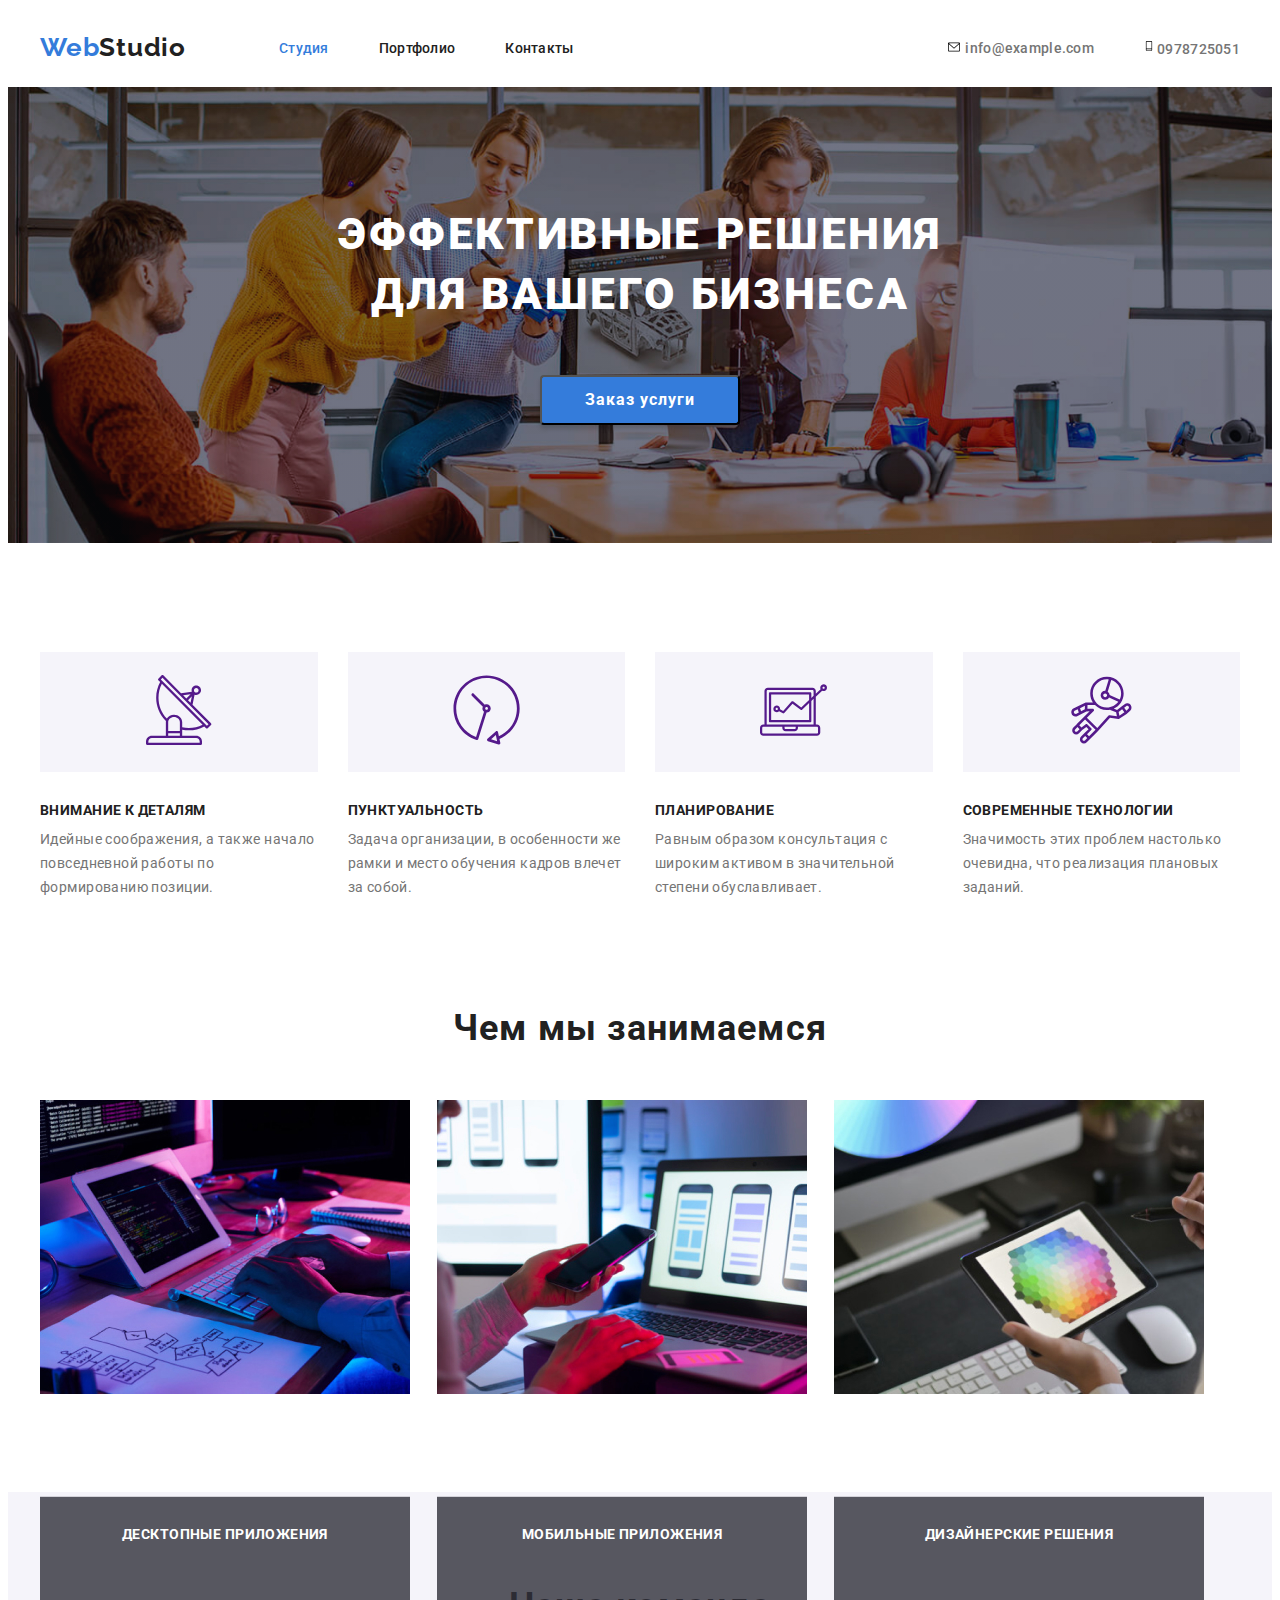
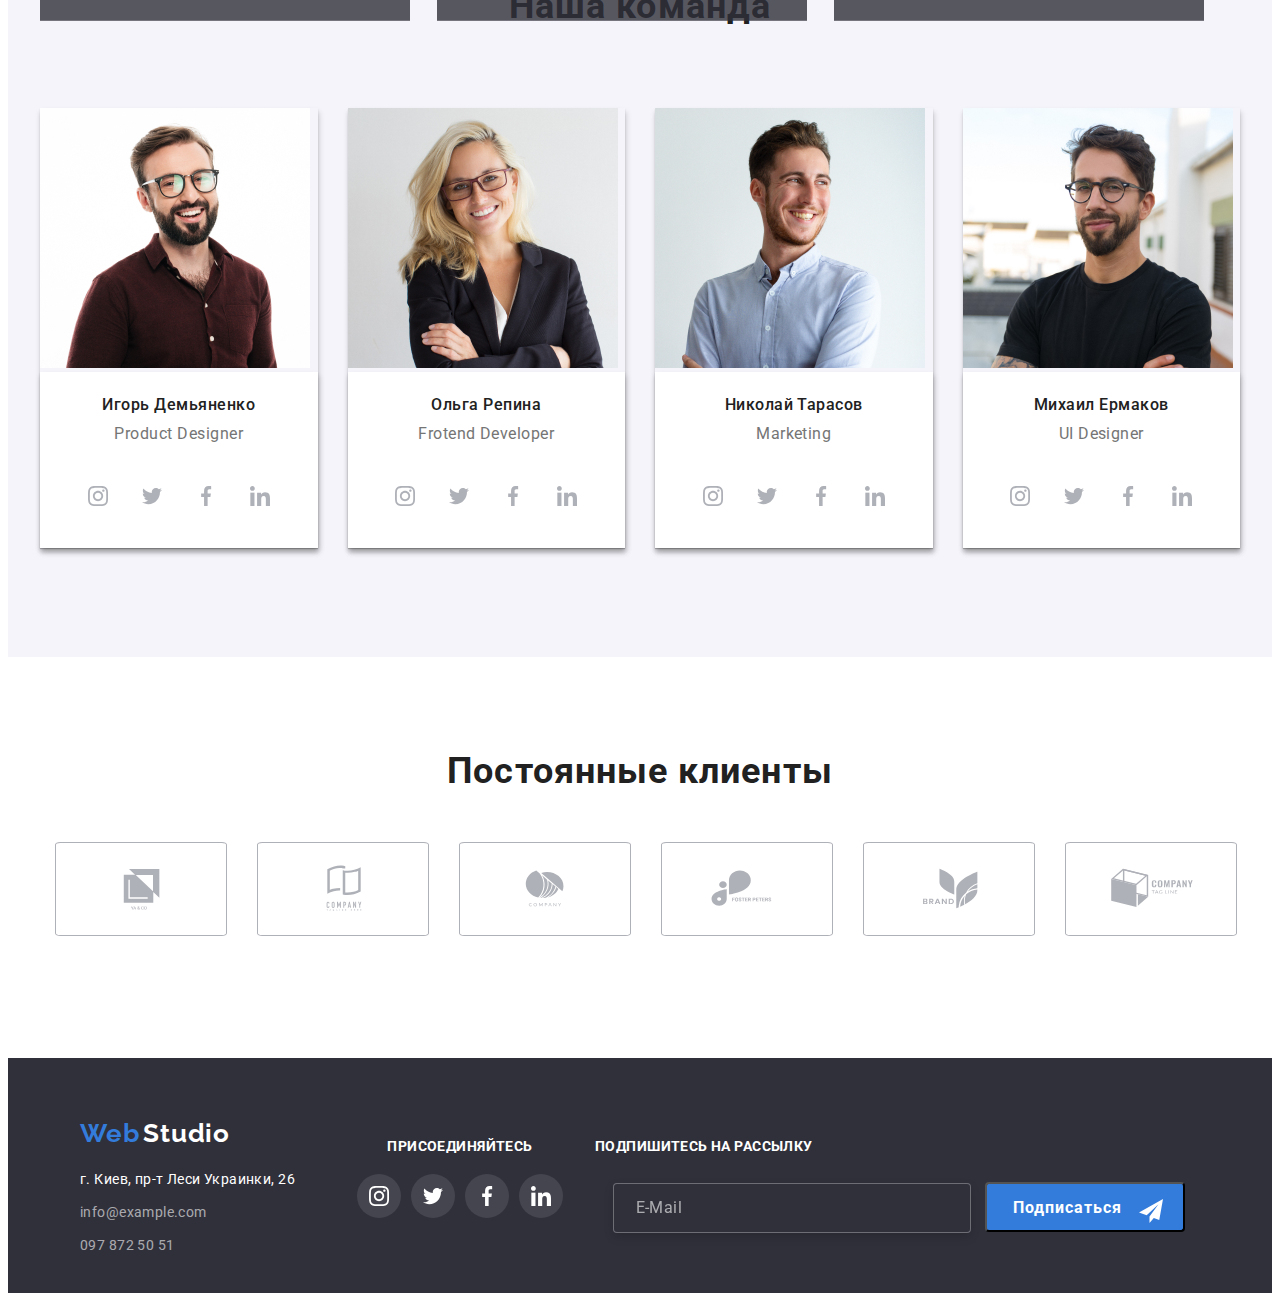
==== commit f31e2013: "v.05" ====
--- a/index.html
+++ b/index.html
@@ -4,7 +4,7 @@
     <meta charset="UTF-8">
     <meta http-equiv="X-UA-Compatible" content="IE=edge">
     <meta name="viewport" content="width=device-width, initial-scale=1.0">
-    <title>HomeWork8.v04|Main</title>
+    <title>HomeWork8.v05|Main</title>
     <link rel="preconnect" href="https://fonts.googleapis.com">
     <link rel="preconnect" href="https://fonts.gstatic.com" crossorigin>
     <link href="https://fonts.googleapis.com/css2?family=Raleway:wght@700&family=Roboto:wght@400;500;700;900&display=swap" rel="stylesheet">
--- a/css/main.min.css
+++ b/css/main.min.css
@@ -1,2 +1,2 @@
-.backdrop{width:100vw;height:100vh;background-color:rgba(0,0,0,0.267);position:fixed;top:0;transition:opacity 500ms, visibility 500ms}.modal-window{width:440px;height:581px;min-height:500px;background-color:#ffffff;border-radius:10px;position:absolute;top:50%;left:50%;transform:translate(-50%, -50%) rotate(0) scale(1);transition:transform 500ms}.modal-window__close-btn{width:30px;height:30px;border-radius:50%;border:1px solid rgba(33,33,33,0.2);background-color:transparent;position:absolute;top:10px;right:10px;transition:color 300ms linear, fill 300ms linear, outline 300ms linear;fill:#212121}.modal-window__close-btn:hover,.modal-window__close-btn:focus{fill:#2196F3}.modal-window__title{font-size:14px;padding-top:40px;padding-left:40px;padding-right:40px;margin-bottom:12px;text-align:center;font-family:Roboto;font-style:normal;font-weight:bold;font-size:20px;letter-spacing:0.03em;color:#303030}.modal-window__label{font-family:Roboto;font-style:normal;font-weight:normal;font-size:12px;line-height:14px;letter-spacing:0.01em;margin-top:10px;margin-left:30px;color:#757575}.modal-window__input{font-family:Roboto;font-style:normal;font-weight:normal;font-size:12px;line-height:14px;letter-spacing:0.01em;width:378px;height:40px;padding-left:30px;margin-left:30px;margin-right:30px;border:1px solid rgba(33,33,33,0.2);box-sizing:border-box;border-radius:4px;transition:color 300ms linear, border-color 300ms linear, fill 300ms linear, border 300ms linear}.modal-window__input:focus,.modal-window__input:hover{border-color:#2196F3;fill:#2196F3;color:#2196F3;border:2px solid #2196F3;outline:none}.modal-window__text{font-family:Roboto;font-style:normal;font-weight:normal;font-size:12px;line-height:14px;letter-spacing:0.01em;color:#757575;padding-top:10px;padding-right:10px;padding-left:10px;padding-bottom:10px;width:378px;height:120px;margin-left:30px;margin-right:30px;border:1px solid rgba(33,33,33,0.2);box-sizing:border-box;border-radius:4px;resize:none;outline:none;transition:color 300ms linear, border-color 300ms linear, fill 300ms linear, border 300ms linear}.modal-window__text:hover,.modal-window__text:focus{border-color:#2196F3;fill:#2196F3;color:#2196F3;border:2px solid #2196F3;outline:none}.modal-window__text::placeholder{color:rgba(117,117,117,0.5);fill:#2196F3}.modal-window__wrap{position:relative;display:block;margin-top:4px}.modal-window__field{margin-bottom:10px;transition:color 300ms linear, fill 300ms linear, border-color 300ms linear}.modal-window__field:focus,.modal-window__field:hover{border-color:#2196F3;fill:#2196F3;color:#2196F3;outline:none}.modal-window__icon{position:absolute;left:45px;top:50%;transform:translateY(-50%);transition:color 300ms linear, fill 300ms linear, border-color 300ms linear}.modal-window__icon:focus,.modal-window__icon:hover{border-color:#2196F3;fill:#2196F3;color:#2196F3;outline:none}.modal-check-text span{border:1px solid rgba(33,33,33,0.2);border-radius:2px;margin-left:40px}.modal-check-t1{font-family:Roboto;font-style:normal;font-weight:normal;font-size:10px;line-height:14px;letter-spacing:0.01em;margin-bottom:20px;color:#757575}.modal-check-t2{font-family:Roboto;font-style:normal;font-weight:normal;font-size:10px;line-height:14px;letter-spacing:0.01em;text-decoration:underline;color:#2196F3}.modal-check:checked+.modal-check-text>span{border:none}.modal-check:checked+.modal-check-text svg{fill:#2196F3}.modal-check-text{font-family:Roboto;font-style:normal;font-weight:normal;font-size:12px;line-height:14px;letter-spacing:0.01em;color:#757575;display:flex;align-items:center}.modal-check-text1{font-family:Roboto;font-style:normal;font-weight:normal;font-size:12px;line-height:14px;letter-spacing:0.01em;color:#2196F3;display:flex;align-items:center;text-decoration:underline;padding-left:10px}.modal-check-text span{width:16px;height:15px;border:2px solid #000000;border-radius:2px;margin-right:5px;display:flex;align-items:center;justify-content:center}.modal-check-icon{fill:transparent}.modal-check:checked+.modal-check-text>span{background-color:#2196F3;border:none}.modal-check:checked+.modal-check-text svg{fill:#2196F3}.modal-submit-btn{width:200px;height:50px;margin-top:20px;margin-left:124px;margin-right:164px;margin-bottom:45px;background:#188CE8;outline:none;border-radius:4px;color:#ffffff;display:flex;align-items:center;text-align:center;letter-spacing:0.06em;padding-top:10px;padding-left:56px;padding-right:56px;padding-bottom:10px;border:0}body{font-family:"Roboto", "sans-serif"}p,h1,h2,h3,h4,h5,h6{margin:0}ul,li{list-style:none;margin:0;padding:0}.img{display:block;max-width:100%;width:100%;height:auto}.visually-hidden{position:absolute;white-space:nowrap;width:1px;height:1px;overflow:hidden;border:0;padding:0;clip:rect(0 0 0 0);clip-path:inset(50%);margin:-1px}.is-hidden{opacity:0;pointer-events:none;visibility:hidden}.container{width:100%;padding-left:15px;padding-right:15px;margin:0 auto}@media screen and (min-width: 320px){.container{width:320px}}@media screen and (min-width: 480px){.container{width:480px}}@media screen and (min-width: 768px){.container{width:750px}}@media screen and (min-width: 1200px){.container{width:1200px}}.header{border-bottom:2px solid #2196F3}.container-header{padding-top:24px;padding-bottom:24px;display:flex;align-items:center}.header-logo-web{font-family:Raleway;font-style:normal;font-weight:bold;font-size:26px;line-height:31px;text-decoration:none;letter-spacing:.03em;list-style:none;color:#347cdb}@media screen and (min-width: 320px){.header-logo-web{margin-left:-15px}}@media screen and (min-width: 480px){.header-logo-web{margin-left:0px}}@media screen and (min-width: 1200px){.header-logo-web{margin-left:0px}}.header-logo-web:hover,.header-logo-web:focus{fill:#347cdb;color:#347cdb}.header-logo-studio{font-family:Raleway;font-style:normal;font-weight:bold;font-size:26px;line-height:31px;text-decoration:none;letter-spacing:.03em;list-style:none;color:#212121}.header-logo-studio:hover,.header-logo-studio:focus{fill:#347cdb;color:#347cdb}.header-nav{margin-left:93px}@media screen and (min-width: 320px){.header-nav{display:none}}@media screen and (min-width: 480px){.header-nav{display:none}}@media screen and (min-width: 768px){.header-nav{display:flex}}@media screen and (min-width: 1200px){.header-nav{display:flex}}.header-nav__item+.header-nav__item{margin-left:50px}.header-nav__link{font-family:Roboto;font-style:normal;font-weight:500;font-size:14px;line-height:1.14;text-decoration:none;letter-spacing:.02em;color:#212121;transition:color 300ms linear, fill 300ms linear}.header-nav__link:hover,.header-nav__link:focus{fill:#347cdb;color:#347cdb}.header-nav__link_active{font-family:Roboto;font-style:normal;font-weight:500;font-size:14px;line-height:1.14;text-decoration:none;letter-spacing:.02em;color:#347cdb;transition:color 300ms linear}.header-contact{margin-left:auto}@media screen and (min-width: 320px){.header-contact{display:none}}@media screen and (min-width: 480px){.header-contact{display:none}}@media screen and (min-width: 768px){.header-contact{display:inline-block}}@media screen and (min-width: 1200px){.header-contact{display:flex}.header-contact__item+.header-contact__item{margin-left:50px}}.header-contact__link{font-family:Roboto;font-style:normal;font-weight:500;font-size:14px;line-height:1.14;text-decoration:none;letter-spacing:.02em;color:#757575;transition:color 300ms linear, fill 300ms linear}.header-contact__link:hover,.header-contact__link:focus{fill:#347cdb;color:#347cdb}.header-mobile-btn{margin-top:-60px;margin-bottom:15px;margin-right:15px;width:40px;height:40px;display:none;margin-left:auto;border:none;background-color:transparent;transition:color 300ms linear, fill 300ms linear, outline 300ms linear;fill:#212121}@media screen and (min-width: 320px){.header-mobile-btn{display:block}}@media screen and (min-width: 480px){.header-mobile-btn{display:block}}@media screen and (min-width: 768px){.header-mobile-btn{display:none}}@media screen and (min-width: 1200px){.header-mobile-btn{display:none}}.header-mobile-btn:hover,.header-mobile-btn:focus{fill:#2196F3}.header-mobile-btn-close{width:30px;height:30px;border-radius:50%;border:none;background-color:transparent;position:absolute;top:10px;right:10px;transition:color 300ms linear, fill 300ms linear, outline 300ms linear;fill:#212121}.header-mobile-btn-close:hover,.header-mobile-btn-close:focus{fill:#2196F3}.header-mobile{position:fixed;width:100vw;height:100vh;overflow:auto;top:0;left:0;z-index:2;padding:48px 40px;background-color:#ffffff}.header-mobile__conteiner{height:100%;display:flex;flex-direction:column;justify-content:space-between}.header-mobile-nav{margin-top:48px;margin-left:40px}.header-mobile-nav__item{margin-bottom:30px}.header-mobile-nav__link_active{font-family:Roboto;font-style:medium;font-weight:500;font-size:40px;line-height:1.14;text-decoration:none;letter-spacing:.02em;color:#347cdb;transition:color 300ms linear, fill 300ms linear}.header-mobile-nav__link_active:hover,.header-mobile-nav__link_active:focus{fill:#212121;color:#212121}.header-mobile-nav__link{font-family:Roboto;font-style:medium;font-weight:500;font-size:40px;line-height:1.14;text-decoration:none;letter-spacing:.02em;color:#212121;transition:color 300ms linear, fill 300ms linear}.header-mobile-nav__link:hover,.header-mobile-nav__link:focus{fill:#347cdb;color:#347cdb}.header-mobile-contact{margin-top:180px;margin-left:40px}.header-mobile-contact__item{margin-bottom:20px}.header-mobile-contact__link{font-family:Roboto;font-style:medium;font-weight:500;font-size:34px;line-height:1.14;text-decoration:none;letter-spacing:.02em;color:#347cdb;transition:color 300ms linear, fill 300ms linear}.header-mobile-contact__link:hover,.header-mobile-contact__link:focus{fill:#212121;color:#212121}.header-mobile-contact__link1{font-family:Roboto;font-style:medium;font-weight:500;font-size:28px;line-height:1.14;text-decoration:none;letter-spacing:.02em;color:#757575;transition:color 300ms linear, fill 300ms linear}.header-mobile-contact__link1:hover,.header-mobile-contact__link1:focus{fill:#212121;color:#212121}.header-mobile-social{display:flex;margin-left:40px;margin-top:24px;margin-bottom:28px}.header-mobile-social__item+.header-mobile-social__item{margin-left:5px}.header-mobile-social__link{font-family:Roboto;font-style:medium;font-weight:500;font-size:18px;line-height:1.14;text-decoration:none;letter-spacing:.02em;color:#347cdb;transition:color 300ms linear, fill 300ms linear}.header-mobile-social__link:hover,.header-mobile-social__link:focus{fill:#212121;color:#212121}.header-mobile-social__item{margin-left:5px;color:#757575}.hero{background-color:#2F303A;background-image:linear-gradient(rgba(25,28,38,0.2), rgba(25,28,38,0.2)),url(../images/hero_bg.jpg);padding-top:118px;padding-bottom:118px;background-repeat:no-repeat;background-position:center;background-size:cover;flex-grow:1}@media screen and (min-width: 320px){.hero{background-image:linear-gradient(rgba(25,28,38,0.2), rgba(25,28,38,0.2)),url(../images/hero_bg_phone_1x.jpg)}}@media screen and (min-width: 320px) and (min-device-pixel-ratio: 2), screen and (min-width: 320px) and (min-resolution: 192dpi), screen and (min-width: 320px) and (min-resolution: 2dppx){.hero{background-image:linear-gradient(rgba(25,28,38,0.2), rgba(25,28,38,0.2)),url(../images/hero_bg_phone_2x.jpg)}}@media screen and (min-width: 480px){.hero{background-image:linear-gradient(rgba(25,28,38,0.2), rgba(25,28,38,0.2)),url(../images/hero_bg_phone_1x.jpg)}}@media screen and (min-width: 480px) and (min-device-pixel-ratio: 2), screen and (min-width: 480px) and (min-resolution: 192dpi), screen and (min-width: 480px) and (min-resolution: 2dppx){.hero{background-image:linear-gradient(rgba(25,28,38,0.2), rgba(25,28,38,0.2)),url(../images/hero_bg_phone_2x.jpg)}}@media screen and (min-width: 768px){.hero{background-image:linear-gradient(rgba(25,28,38,0.2), rgba(25,28,38,0.2)),url(../images/hero_bg_tablet_1x.jpg)}}@media screen and (min-width: 768px) and (min-device-pixel-ratio: 2), screen and (min-width: 768px) and (min-resolution: 192dpi), screen and (min-width: 768px) and (min-resolution: 2dppx){.hero{background-image:linear-gradient(rgba(25,28,38,0.2), rgba(25,28,38,0.2)),url(../images/hero_bg_tablet_2x.jpg)}}@media screen and (min-width: 1200px){.hero{background-image:linear-gradient(rgba(25,28,38,0.2), rgba(25,28,38,0.2)),url(../images/hero_bg_desktop_1x.jpg)}}@media screen and (min-width: 1200px) and (min-device-pixel-ratio: 2), screen and (min-width: 1200px) and (min-resolution: 192dpi), screen and (min-width: 1200px) and (min-resolution: 2dppx){.hero{background-image:linear-gradient(rgba(25,28,38,0.2), rgba(25,28,38,0.2)),url(../images/hero_bg_desktop_2x.jpg)}}@media screen and (min-width: 320px){.hero__button{font-family:Roboto;font-style:normal;font-weight:bold;font-size:10px;line-height:1.87;text-decoration:none;letter-spacing:.06em;align-items:center;text-align:center;color:#fff;background:#347cdb;box-shadow:0px 4px 4px rgba(0,0,0,0.15);border-radius:4px;width:150px;height:50px;display:block;margin-left:50px;transition:color 300ms linear, background-color 300ms linear}}@media screen and (min-width: 480px){.hero__button{font-family:Roboto;font-style:normal;font-weight:bold;font-size:14px;line-height:1.87;text-decoration:none;letter-spacing:.06em;align-items:center;text-align:center;color:#fff;background:#347cdb;box-shadow:0px 4px 4px rgba(0,0,0,0.15);border-radius:4px;width:150px;height:50px;display:block;margin-left:140px;margin-top:30px;transition:color 300ms linear, background-color 300ms linear}}@media screen and (min-width: 768px){.hero__button{font-family:Roboto;font-style:normal;font-weight:bold;font-size:16px;line-height:1.87;text-decoration:none;letter-spacing:.06em;align-items:center;text-align:center;color:#fff;background:#347cdb;box-shadow:0px 4px 4px rgba(0,0,0,0.15);border-radius:4px;width:200px;height:50px;display:block;margin:0 auto;margin-top:50px;transition:color 300ms linear, background-color 300ms linear}}@media screen and (min-width: 1200px){.hero__button{font-family:Roboto;font-style:normal;font-weight:bold;font-size:16px;line-height:1.87;text-decoration:none;letter-spacing:.06em;align-items:center;text-align:center;color:#fff;background:#347cdb;box-shadow:0px 4px 4px rgba(0,0,0,0.15);border-radius:4px;width:200px;height:50px;display:block;margin:0 auto;margin-top:50px;transition:color 300ms linear, background-color 300ms linear}}@media screen and (min-width: 320px){.hero__title{font-family:Roboto;font-style:Bold;font-weight:700;font-size:18px;line-height:1.18;text-decoration:none;letter-spacing:.03em;text-align:center;text-transform:uppercase;margin-bottom:20px;color:#ffffff}}@media screen and (min-width: 480px){.hero__title{font-family:Roboto;font-style:Bold;font-weight:700;font-size:24px;line-height:1.18;text-decoration:none;letter-spacing:.03em;text-align:center;letter-spacing:0.06em;text-transform:uppercase;color:#ffffff}}@media screen and (min-width: 768px){.hero__title{font-family:Roboto;font-style:normal;font-weight:900;font-size:30px;line-height:1.36;text-decoration:none;letter-spacing:.06em;text-transform:uppercase;color:#fff;text-align:center}}@media screen and (min-width: 1200px){.hero__title{font-family:Roboto;font-style:normal;font-weight:900;font-size:44px;line-height:1.36;text-decoration:none;letter-spacing:.06em;text-transform:uppercase;color:#fff;text-align:center}}.our-team{background:#f5f4fa;margin-top:94px;margin-bottom:94px}@media screen and (min-width: 320px){.our-team{margin-top:30px;margin-bottom:30px}}.our-team__h3{font-family:Roboto;font-style:normal;font-weight:500;font-size:16px;line-height:1.18;text-decoration:none;letter-spacing:.03em;color:#212121;text-align:center}.our-team__text{font-family:Roboto;font-style:normal;font-weight:400;font-size:16px;line-height:1.18;text-decoration:none;letter-spacing:.03em;color:#757575;text-align:center;margin-top:10px;margin-bottom:30px}.our-team__title{font-family:Roboto;font-style:normal;font-weight:bold;font-size:36px;line-height:1.16;text-decoration:none;letter-spacing:.03em;color:#212121;text-align:center;padding-top:94px}.our-team__conteiner{padding-top:24px;padding-bottom:30px;background:#fff;box-shadow:0px 1px 1px rgba(0,0,0,0.12),0px 4px 4px rgba(0,0,0,0.06),1px 4px 6px rgba(0,0,0,0.16)}@media screen and (min-width: 320px){.our-team__list{margin-bottom:15px;margin-top:15px}}@media screen and (min-width: 480px){.our-team__list{padding-bottom:60px}}@media screen and (min-width: 768px){.our-team__list{display:flex;flex-wrap:wrap;margin-left:-30px;padding-bottom:64px}}@media screen and (min-width: 1200px){.our-team__list{display:flex;margin-left:-30px;margin-top:50px;padding-bottom:94px}}.our-team__item{box-shadow:0px 1px 1px rgba(0,0,0,0.12),0px 4px 4px rgba(0,0,0,0.06),1px 4px 6px rgba(0,0,0,0.16);transition:color 300ms linear}@media screen and (min-width: 320px){.our-team__item{margin-bottom:15px;margin-top:30px}}@media screen and (min-width: 768px){.our-team__item{width:calc(100% / 2 - 30px);margin-left:30px}}@media screen and (min-width: 1200px){.our-team__item{width:calc(100% / 4 - 30px);margin-left:30px}}.our-team__item:focus,.our-team__item:hover{box-shadow:0px 1px 1px rgba(0,0,0,0.12),0px 4px 4px rgba(0,0,0,0.06),1px 4px 6px rgba(0,0,0,0.16)}@media screen and (min-width: 768px){.our-team+.our-team{margin-left:30px}}@media screen and (min-width: 1200px){.our-team+.our-team{margin-left:30px}}.our-team+.our-team-cont{padding-top:94px;padding-bottom:30px;background:#fff;box-shadow:0px 1px 1px rgba(0,0,0,0.12),0px 4px 4px rgba(0,0,0,0.06),1px 4px 6px rgba(0,0,0,0.16)}.our-team-social-list{display:flex;justify-content:center}.our-team-social__link{width:44px;height:44px;border-radius:50%;display:flex;align-items:center;justify-content:center;color:#AFB1B8;transition:color 300ms linear,background-color 300ms linear}.our-team-social__link__icon{fill:#AFB1B8}.our-team-social__link:hover,.our-team-social__link:focus{background-color:#347cdb;color:#fff;fill:#ffffff}.our-team-social__item+.our-team-social__item{margin-left:10px}.partner__container{margin:0 auto}@media screen and (min-width: 320px){.partner__container{width:320px}}@media screen and (min-width: 480px){.partner__container{width:480px}}@media screen and (min-width: 768px){.partner__container{width:768px}}@media screen and (min-width: 1200px){.partner__container{width:1200px}}@media screen and (min-width: 480px){.partners{margin-top:60px}}@media screen and (min-width: 768px){.partners{margin-top:60px;margin-bottom:60px}}@media screen and (min-width: 1200px){.partners{margin-top:94px;margin-bottom:90px}}.partners__list{margin-top:30px}@media screen and (min-width: 320px){.partners__list{display:flex;flex-wrap:wrap;margin-left:15px;margin-top:60px}}@media screen and (min-width: 480px){.partners__list{display:flex;flex-wrap:wrap;margin-left:50px;margin-top:60px}}@media screen and (min-width: 768px){.partners__list{display:flex;flex-wrap:wrap}}@media screen and (min-width: 1200px){.partners__list{display:flex;margin-left:30px}}.partners__item{height:92px;display:flex;border-radius:3%}@media screen and (min-width: 320px){.partners__item{width:calc(100% / 2 - 30px);margin-top:-30px;margin-bottom:60px}}@media screen and (min-width: 480px){.partners__item{width:calc(100% / 2 - 30px);margin-top:-30px}}@media screen and (min-width: 768px){.partners__item{width:calc(100% / 3 - 30px);margin:0 auto;margin-top:30px}.partners__item+.partners__item{margin-left:15px}}@media screen and (min-width: 1200px){.partners__item{width:calc(100% / 6 - 30px);margin:0 auto}.partners__item+.partners__item{margin-left:30px}}.partners__title{font-family:Roboto;font-style:normal;font-weight:bold;font-size:36px;line-height:1.16;text-decoration:none;letter-spacing:.03em;color:#212121;text-align:center}.partners__link{width:170px;height:92px;border-radius:3%;border:1px solid #AFB1B8;fill:#AFB1B8;transition:color 300ms linear, bolder 300ms linear, fill 300ms linear}.partners__link:hover,.partners__link:focus{fill:#347cdb;color:#347cdb;border:1px solid #347cdb}.services{background-image:url("./images/services_bg.jpg");background-repeat:no-repeat;background-attachment:fixed;background-size:100% 100%}@media screen and (min-width: 320px){.services{padding-top:30px;padding-bottom:30px}}@media screen and (min-width: 1200px){.services{padding-top:94px;padding-bottom:94px}}.services__title{font-family:Roboto;font-style:normal;font-weight:bold;font-size:14px;line-height:16px;text-decoration:none;letter-spacing:.03em;text-transform:uppercase;color:#212121;margin-top:30px;text-align:center}@media screen and (min-width: 320px){.services__title{text-align:center}}@media screen and (min-width: 480px){.services__title{text-align:center}}@media screen and (min-width: 768px){.services__title{text-align:left}}@media screen and (min-width: 1200px){.services__title{text-align:left}}.services__text{font-family:Roboto;font-style:normal;font-weight:normal;font-size:14px;line-height:1.71;text-decoration:none;letter-spacing:.03em;color:#757575;padding-top:10px}.services__item{width:100%}@media screen and (min-width: 768px){.services__item{width:calc(100% / 2 - 30px);margin-left:30px}}@media screen and (min-width: 1200px){.services__item{width:calc(100% / 4 - 30px);margin-left:30px}}@media screen and (min-width: 1200px){.services__item+.services__item{margin-left:30px}}@media screen and (min-width: 320px){.sevices__list{margin-bottom:15px;margin-top:15px}}@media screen and (min-width: 768px){.sevices__list{display:flex;flex-wrap:wrap;margin-left:-30px}}@media screen and (min-width: 1200px){.sevices__list{display:flex;margin-left:-30px}}.services__container{background-color:#F5F4FA;height:92px;display:flex;align-items:center;justify-content:center;fill:currentColor;width:100%;height:120px;margin-bottom:30px}@media screen and (min-width: 320px){.what-we-do{display:none}}@media screen and (min-width: 480px){.what-we-do{display:none}}@media screen and (min-width: 768px){.what-we-do{display:none}}@media screen and (min-width: 1200px){.what-we-do{display:block}}.what-we-do__item+.what-we-do__item{margin-left:27px}.what-we-do__text{font-family:Roboto;font-style:normal;font-weight:bold;font-size:14px;line-height:1.5;text-decoration:none;letter-spacing:.03em;text-align:center;text-transform:uppercase;padding-top:27px;padding-bottom:27px;width:370px;height:70px;position:absolute;top:0;left:0;color:#fff;background:rgba(47,48,58,0.8);transform:translateY(320%)}.what-we-do__title{font-family:Roboto;font-style:normal;font-weight:bold;font-size:36px;line-height:1.16;text-decoration:none;letter-spacing:.03em;color:#212121;text-align:center;margin-bottom:50px}.what-we-do__wrap{position:relative;overflow:visible}.what-we-do__list{display:flex;margin-bottom:94PX}@media screen and (min-width: 320px){.portfolio-menu__list{display:flex;flex-wrap:wrap;margin-top:60px}}@media screen and (min-width: 480px){.portfolio-menu__list{display:flex;flex-wrap:wrap;margin-top:60px;margin-bottom:40px}}@media screen and (min-width: 768px){.portfolio-menu__list{display:flex;align-items:center;justify-content:center;margin-bottom:30px}}@media screen and (min-width: 1200px){.portfolio-menu__list{display:flex;align-items:center;justify-content:center;margin-bottom:50px}}@media screen and (min-width: 320px){.portfolio-menu__item{width:calc(100% /2- 30px);margin-bottom:20px;margin-left:10px}.portfolio-menu__item+.portfolio-menu__item{margin-left:15px}}@media screen and (min-width: 480px){.portfolio-menu__item{width:calc(100% /3- 30px);margin-left:10px}.portfolio-menu__item+.portfolio-menu__item{margin-left:8px}}@media screen and (min-width: 768px){.portfolio-menu__item{width:none}}@media screen and (min-width: 1200px){.portfolio-menu__item{width:calc(100% /8- 30px)}.portfolio-menu__item+.portfolio-menu__item{margin-left:8px}}.portfolio-menu__button{font-family:Roboto;font-style:normal;font-weight:500;font-size:16px;line-height:1.62;text-decoration:none;letter-spacing:.03em;align-items:center;text-align:center;letter-spacing:0.06em;color:#212121;background:#F5F4FA;border-radius:4px;outline:none;border:0;outline:0;padding:6px 22px;display:block;margin:0 auto;transition:color 300ms linear, background-color 300ms linear}.portfolio-menu__button:hover,.portfolio-menu__button:focus{color:#fff;background:#347cdb;box-shadow:0px 4px 4px rgba(0,0,0,0.15)}.portfolio-menu__button__active{font-family:Roboto;font-style:normal;font-weight:500;font-size:16px;line-height:1.62;text-decoration:none;letter-spacing:.03em;width:100px;text-align:center;color:#fff;background:#347cdb;border-radius:4px;padding:6px 22px;outline:none;display:block;margin:0 auto;border:0;outline:0;transition:color 300ms linear, background-color 300ms linear}.portfolio-menu__button__active:hover,.portfolio-menu__button__active:focus{color:#212121;background:#F5F4FA;box-shadow:0px 3px 1px rgba(0,0,0,0.1),0px 1px 2px rgba(0,0,0,0.08),0px 2px 2px rgba(0,0,0,0.12)}.portfolio-projects__list{margin-bottom:64px}@media screen and (min-width: 768px){.portfolio-projects__list{display:flex;flex-wrap:wrap;margin-left:-35px}}@media screen and (min-width: 1200px){.portfolio-projects__list{display:flex;flex-wrap:wrap}}.portfolio-projects__item{margin-bottom:30px;border:2px solid #eeeeee;box-sizing:border-box}@media screen and (min-width: 768px){.portfolio-projects__item{margin-left:30px;width:calc(100% / 2 - 30px)}}@media screen and (min-width: 1200px){.portfolio-projects__item{width:calc(100% / 3 - 30px);margin-left:30px}}.portfolio-projects__item:focus,.portfolio-projects__item:hover{box-shadow:0px 1px 1px rgba(0,0,0,0.12),0px 4px 4px rgba(0,0,0,0.06),1px 4px 6px rgba(0,0,0,0.16)}.portfolio-projects__wrap{z-index:-1;position:relative;overflow:hidden;margin:0 auto}.portfolio-projects__text-h3{font-family:Roboto;font-style:normal;font-weight:bold;font-size:18px;line-height:2;text-decoration:none;letter-spacing:.06em;color:#212121}.portfolio-projects__text-p{font-family:Roboto;font-style:normal;font-weight:normal;font-size:16px;line-height:1.87;text-decoration:none;letter-spacing:.03em;color:#757575}.portfolio-projects__text-container{padding-top:20px;padding-left:24px;padding-right:24px;padding-bottom:20px}.portfolio-projects__text-top{font-family:Roboto;font-style:normal;font-weight:400;font-size:18px;line-height:1.87;text-decoration:none;letter-spacing:.03em;color:#fff;position:absolute;top:0;left:0;background-color:#347cdb;padding:30px;height:100%;transform:translateY(100%);transition:transform 300ms linear}.portfolio-projects__item:hover .portfolio-projects__text-top{transform:translateY(0)}@media screen and (min-width: 480px){.footer-logo{text-align:center}}@media screen and (min-width: 768px){.footer-logo{text-align:left;margin-left:50px}}@media screen and (min-width: 1200px){.footer-logo{margin-left:40px}}.footer-logo__web{font-family:Raleway;font-style:normal;font-weight:bold;font-size:26px;line-height:1.19;text-decoration:none;letter-spacing:.03em;color:#347cdb}.footer-logo__studio{font-family:Raleway;font-style:normal;font-weight:bold;font-size:26px;line-height:1.19;text-decoration:none;letter-spacing:.03em;color:#fff;list-style:none}.foter-address{padding-top:10px}@media screen and (min-width: 320px){.foter-address{text-align:center}}@media screen and (min-width: 480px){.foter-address{text-align:center}}@media screen and (min-width: 768px){.foter-address{text-align:center;margin-left:-460px}}@media screen and (min-width: 1200px){.foter-address{text-align:left;margin-left:40px;margin-bottom:60px}}.foter-address-item{margin-top:9px;align-items:center;justify-content:center}.foter-address-text1{font-family:Roboto;font-style:normal;font-weight:normal;font-size:14px;line-height:1.71;text-decoration:none;letter-spacing:.03em;color:#fff}.foter-address-text2{font-family:Roboto;font-style:normal;font-weight:normal;font-size:14px;line-height:1.71;text-decoration:none;letter-spacing:.03em;color:rgba(255,255,255,0.6)}.footer{padding-top:60px;padding-bottom:60px;background:#2F303A}@media screen and (min-width: 320px){.footer-social-networks{text-align:center}}@media screen and (min-width: 480px){.footer-social-networks{margin-top:60px;text-align:center}}@media screen and (min-width: 768px){.footer-social-networks{text-align:center;margin-top:-140px;padding-left:500px;margin-bottom:80px;align-items:baseline}}@media screen and (min-width: 1200px){.footer-social-networks{margin-top:-180px;align-items:left;margin-left:-860px;align-items:baseline}}.footer-social-networks__title{font-family:Roboto;font-style:normal;font-weight:bold;font-size:14px;line-height:16px;text-decoration:none;letter-spacing:.03em;text-transform:uppercase;color:#fff;padding-bottom:20px}.footer-social-networks__list{align-items:center;justify-content:center;margin-bottom:60px;font-family:Roboto;font-style:normal;font-weight:bold;font-size:14px;line-height:16px;text-decoration:none;letter-spacing:.03em;text-transform:uppercase;color:#fff;display:flex}.footer-social-networks__link{width:44px;height:44px;border-radius:50%;display:flex;align-items:center;justify-content:center;fill:#fff;color:#fff;background-color:rgba(255,255,255,0.1);transition:color 300ms linear, fill 300ms linear, outline 300ms linear,background-color 300ms linear}.footer-social-networks__link:focus,.footer-social-networks__link:hover{fill:#fff;color:#fff;outline:2px solid #fff;background-color:#347cdb}.footer-social-networks__item+.footer-social-networks__item{margin-left:10px}@media screen and (min-width: 320px){.footer-subscribe{text-align:center}}@media screen and (min-width: 480px){.footer-subscribe{text-align:center}}@media screen and (min-width: 1200px){.footer-subscribe{margin-top:-160px;margin-left:525px}}.footer-subscribe-form__label{font-family:Roboto;font-style:normal;font-weight:bold;font-size:14px;line-height:1.16;text-decoration:none;letter-spacing:.03em;text-transform:uppercase;display:block;color:#fff;padding-bottom:20px;margin-left:15px}@media screen and (min-width: 320px){.footer-subscribe-form__label{text-align:center;margin-top:60px}}@media screen and (min-width: 480px){.footer-subscribe-form__label{text-align:center;margin-top:60px}}@media screen and (min-width: 1200px){.footer-subscribe-form__label{text-align:left;margin-left:30px}}.footer-subscribe-form__icon{position:relative;overflow:visible;margin-bottom:-10px;margin-right:30px;margin-left:-50px}.footer-subscribe-form__input{height:50px;border:1px solid rgba(255,255,255,0.3);box-sizing:border-box;filter:drop-shadow(0px 4px 4px rgba(0,0,0,0.15));border-radius:4px;background:#2F303A;color:#fff;font-style:12px}@media screen and (min-width: 320px){.footer-subscribe-form__input{width:280px}}@media screen and (min-width: 480px){.footer-subscribe-form__input{width:450px}}@media screen and (min-width: 768px){.footer-subscribe-form__input{width:480px}}@media screen and (min-width: 1200px){.footer-subscribe-form__input{width:358px}}.footer-subscribe-form__input::placeholder{font-family:Roboto;font-style:normal;font-weight:normal;font-size:16px;line-height:2;text-decoration:none;letter-spacing:.03em;display:flex;align-items:center;padding-left:20px;color:rgba(255,255,255,0.6)}.footer-subscribe-form__button{font-family:Roboto;font-style:normal;font-weight:bold;font-size:16px;text-decoration:none;letter-spacing:.06em;color:#fff;background:#347cdb;width:200px;height:50px;margin-left:50px;padding-right:40px;outline:none;border-radius:4px}@media screen and (min-width: 320px){.footer-subscribe-form__button{margin-left:20px;margin-top:30px}}@media screen and (min-width: 768px){.footer-subscribe-form__button{margin-top:30px;margin-left:60px}}@media screen and (min-width: 1200px){.footer-subscribe-form__button{margin-top:8px;margin-left:10px}}
+.backdrop{width:100vw;height:100vh;background-color:rgba(0,0,0,0.267);position:fixed;top:0;transition:opacity 500ms, visibility 500ms}.modal-window{width:440px;height:581px;min-height:500px;background-color:#ffffff;border-radius:10px;position:absolute;top:50%;left:50%;transform:translate(-50%, -50%) rotate(0) scale(1);transition:transform 500ms}.modal-window__close-btn{width:30px;height:30px;border-radius:50%;border:1px solid rgba(33,33,33,0.2);background-color:transparent;position:absolute;top:10px;right:10px;transition:color 300ms linear, fill 300ms linear, outline 300ms linear;fill:#212121}.modal-window__close-btn:hover,.modal-window__close-btn:focus{fill:#2196F3}.modal-window__title{font-size:14px;padding-top:40px;padding-left:40px;padding-right:40px;margin-bottom:12px;text-align:center;font-family:Roboto;font-style:normal;font-weight:bold;font-size:20px;letter-spacing:0.03em;color:#303030}.modal-window__label{font-family:Roboto;font-style:normal;font-weight:normal;font-size:12px;line-height:14px;letter-spacing:0.01em;margin-top:10px;margin-left:30px;color:#757575}.modal-window__input{font-family:Roboto;font-style:normal;font-weight:normal;font-size:12px;line-height:14px;letter-spacing:0.01em;width:378px;height:40px;padding-left:30px;margin-left:30px;margin-right:30px;border:1px solid rgba(33,33,33,0.2);box-sizing:border-box;border-radius:4px;transition:color 300ms linear, border-color 300ms linear, fill 300ms linear, border 300ms linear}.modal-window__input:focus,.modal-window__input:hover{border-color:#2196F3;fill:#2196F3;color:#2196F3;border:2px solid #2196F3;outline:none}.modal-window__text{font-family:Roboto;font-style:normal;font-weight:normal;font-size:12px;line-height:14px;letter-spacing:0.01em;color:#757575;padding-top:10px;padding-right:10px;padding-left:10px;padding-bottom:10px;width:378px;height:120px;margin-left:30px;margin-right:30px;border:1px solid rgba(33,33,33,0.2);box-sizing:border-box;border-radius:4px;resize:none;outline:none;transition:color 300ms linear, border-color 300ms linear, fill 300ms linear, border 300ms linear}.modal-window__text:hover,.modal-window__text:focus{border-color:#2196F3;fill:#2196F3;color:#2196F3;border:2px solid #2196F3;outline:none}.modal-window__text::placeholder{color:rgba(117,117,117,0.5);fill:#2196F3}.modal-window__wrap{position:relative;display:block;margin-top:4px}.modal-window__field{margin-bottom:10px;transition:color 300ms linear, fill 300ms linear, border-color 300ms linear}.modal-window__field:focus,.modal-window__field:hover{border-color:#2196F3;fill:#2196F3;color:#2196F3;outline:none}.modal-window__icon{position:absolute;left:45px;top:50%;transform:translateY(-50%);transition:color 300ms linear, fill 300ms linear, border-color 300ms linear}.modal-window__icon:focus,.modal-window__icon:hover{border-color:#2196F3;fill:#2196F3;color:#2196F3;outline:none}.modal-check-text span{border:1px solid rgba(33,33,33,0.2);border-radius:2px;margin-left:40px}.modal-check-t1{font-family:Roboto;font-style:normal;font-weight:normal;font-size:10px;line-height:14px;letter-spacing:0.01em;margin-bottom:20px;color:#757575}.modal-check-t2{font-family:Roboto;font-style:normal;font-weight:normal;font-size:10px;line-height:14px;letter-spacing:0.01em;text-decoration:underline;color:#2196F3}.modal-check:checked+.modal-check-text>span{border:none}.modal-check:checked+.modal-check-text svg{fill:#2196F3}.modal-check-text{font-family:Roboto;font-style:normal;font-weight:normal;font-size:12px;line-height:14px;letter-spacing:0.01em;color:#757575;display:flex;align-items:center}.modal-check-text1{font-family:Roboto;font-style:normal;font-weight:normal;font-size:12px;line-height:14px;letter-spacing:0.01em;color:#2196F3;display:flex;align-items:center;text-decoration:underline;padding-left:10px}.modal-check-text span{width:16px;height:15px;border:2px solid #000000;border-radius:2px;margin-right:5px;display:flex;align-items:center;justify-content:center}.modal-check-icon{fill:transparent}.modal-check:checked+.modal-check-text>span{background-color:#2196F3;border:none}.modal-check:checked+.modal-check-text svg{fill:#2196F3}.modal-submit-btn{width:200px;height:50px;margin-top:20px;margin-left:124px;margin-right:164px;margin-bottom:45px;background:#188CE8;outline:none;border-radius:4px;color:#ffffff;display:flex;align-items:center;text-align:center;letter-spacing:0.06em;padding-top:10px;padding-left:56px;padding-right:56px;padding-bottom:10px;border:0}body{font-family:"Roboto", "sans-serif"}p,h1,h2,h3,h4,h5,h6{margin:0}ul,li{list-style:none;margin:0;padding:0}.img{display:block;max-width:100%;width:100%;height:auto}.visually-hidden{position:absolute;white-space:nowrap;width:1px;height:1px;overflow:hidden;border:0;padding:0;clip:rect(0 0 0 0);clip-path:inset(50%);margin:-1px}.is-hidden{opacity:0;pointer-events:none;visibility:hidden}.container{width:100%;padding-left:15px;padding-right:15px;margin:0 auto}@media screen and (min-width: 320px){.container{width:320px}}@media screen and (min-width: 480px){.container{width:480px}}@media screen and (min-width: 768px){.container{width:750px}}@media screen and (min-width: 1200px){.container{width:1200px}}.header{border-bottom:2px solid #2196F3}.container-header{padding-top:24px;padding-bottom:24px;display:flex;align-items:center}.header-logo-web{font-family:Raleway;font-style:normal;font-weight:bold;font-size:26px;line-height:31px;text-decoration:none;letter-spacing:.03em;list-style:none;color:#347cdb}@media screen and (min-width: 320px){.header-logo-web{margin-left:-15px}}@media screen and (min-width: 480px){.header-logo-web{margin-left:0px}}@media screen and (min-width: 1200px){.header-logo-web{margin-left:0px}}.header-logo-web:hover,.header-logo-web:focus{fill:#347cdb;color:#347cdb}.header-logo-studio{font-family:Raleway;font-style:normal;font-weight:bold;font-size:26px;line-height:31px;text-decoration:none;letter-spacing:.03em;list-style:none;color:#212121}.header-logo-studio:hover,.header-logo-studio:focus{fill:#347cdb;color:#347cdb}.header-nav{margin-left:93px}@media screen and (min-width: 320px){.header-nav{display:none}}@media screen and (min-width: 480px){.header-nav{display:none}}@media screen and (min-width: 768px){.header-nav{display:flex}}@media screen and (min-width: 1200px){.header-nav{display:flex}}.header-nav__item+.header-nav__item{margin-left:50px}.header-nav__link{font-family:Roboto;font-style:normal;font-weight:500;font-size:14px;line-height:1.14;text-decoration:none;letter-spacing:.02em;color:#212121;transition:color 300ms linear, fill 300ms linear}.header-nav__link:hover,.header-nav__link:focus{fill:#347cdb;color:#347cdb}.header-nav__link_active{font-family:Roboto;font-style:normal;font-weight:500;font-size:14px;line-height:1.14;text-decoration:none;letter-spacing:.02em;color:#347cdb;transition:color 300ms linear}.header-contact{margin-left:auto}@media screen and (min-width: 320px){.header-contact{display:none}}@media screen and (min-width: 480px){.header-contact{display:none}}@media screen and (min-width: 768px){.header-contact{display:inline-block}}@media screen and (min-width: 1200px){.header-contact{display:flex}.header-contact__item+.header-contact__item{margin-left:50px}}.header-contact__link{font-family:Roboto;font-style:normal;font-weight:500;font-size:14px;line-height:1.14;text-decoration:none;letter-spacing:.02em;color:#757575;transition:color 300ms linear, fill 300ms linear}.header-contact__link:hover,.header-contact__link:focus{fill:#347cdb;color:#347cdb}.header-mobile-btn{margin-top:-60px;margin-bottom:15px;margin-right:15px;width:40px;height:40px;display:none;margin-left:auto;border:none;background-color:transparent;transition:color 300ms linear, fill 300ms linear, outline 300ms linear;fill:#212121}@media screen and (min-width: 320px){.header-mobile-btn{display:block}}@media screen and (min-width: 480px){.header-mobile-btn{display:block}}@media screen and (min-width: 768px){.header-mobile-btn{display:none}}@media screen and (min-width: 1200px){.header-mobile-btn{display:none}}.header-mobile-btn:hover,.header-mobile-btn:focus{fill:#2196F3}.header-mobile-btn-close{width:30px;height:30px;border-radius:50%;border:none;background-color:transparent;position:absolute;top:10px;right:10px;transition:color 300ms linear, fill 300ms linear, outline 300ms linear;fill:#212121}.header-mobile-btn-close:hover,.header-mobile-btn-close:focus{fill:#2196F3}.header-mobile{position:fixed;width:100vw;height:100vh;overflow:auto;top:0;left:0;z-index:2;padding:48px 40px;background-color:#ffffff}.header-mobile__conteiner{height:100%;display:flex;flex-direction:column;justify-content:space-between}.header-mobile-nav{margin-top:48px;margin-left:40px}.header-mobile-nav__item{margin-bottom:30px}.header-mobile-nav__link_active{font-family:Roboto;font-style:medium;font-weight:500;font-size:40px;line-height:1.14;text-decoration:none;letter-spacing:.02em;color:#347cdb;transition:color 300ms linear, fill 300ms linear}.header-mobile-nav__link_active:hover,.header-mobile-nav__link_active:focus{fill:#212121;color:#212121}.header-mobile-nav__link{font-family:Roboto;font-style:medium;font-weight:500;font-size:40px;line-height:1.14;text-decoration:none;letter-spacing:.02em;color:#212121;transition:color 300ms linear, fill 300ms linear}.header-mobile-nav__link:hover,.header-mobile-nav__link:focus{fill:#347cdb;color:#347cdb}.header-mobile-contact{margin-top:180px;margin-left:40px}.header-mobile-contact__item{margin-bottom:20px}.header-mobile-contact__link{font-family:Roboto;font-style:medium;font-weight:500;font-size:34px;line-height:1.14;text-decoration:none;letter-spacing:.02em;color:#347cdb;transition:color 300ms linear, fill 300ms linear}.header-mobile-contact__link:hover,.header-mobile-contact__link:focus{fill:#212121;color:#212121}.header-mobile-contact__link1{font-family:Roboto;font-style:medium;font-weight:500;font-size:28px;line-height:1.14;text-decoration:none;letter-spacing:.02em;color:#757575;transition:color 300ms linear, fill 300ms linear}.header-mobile-contact__link1:hover,.header-mobile-contact__link1:focus{fill:#212121;color:#212121}.header-mobile-social{display:flex;margin-left:40px;margin-top:24px;margin-bottom:28px}.header-mobile-social__item+.header-mobile-social__item{margin-left:5px}.header-mobile-social__link{font-family:Roboto;font-style:medium;font-weight:500;font-size:18px;line-height:1.14;text-decoration:none;letter-spacing:.02em;color:#347cdb;transition:color 300ms linear, fill 300ms linear}.header-mobile-social__link:hover,.header-mobile-social__link:focus{fill:#212121;color:#212121}.header-mobile-social__item{margin-left:5px;color:#757575}.hero{background-color:#2F303A;background-image:linear-gradient(rgba(25,28,38,0.2), rgba(25,28,38,0.2)),url(../images/hero_bg.jpg);padding-top:118px;padding-bottom:118px;background-repeat:no-repeat;background-position:center;background-size:cover;flex-grow:1}@media screen and (min-width: 320px){.hero{background-image:linear-gradient(rgba(25,28,38,0.2), rgba(25,28,38,0.2)),url(../images/hero_bg_phone_1x.jpg)}}@media screen and (min-width: 320px) and (min-device-pixel-ratio: 2), screen and (min-width: 320px) and (min-resolution: 192dpi), screen and (min-width: 320px) and (min-resolution: 2dppx){.hero{background-image:linear-gradient(rgba(25,28,38,0.2), rgba(25,28,38,0.2)),url(../images/hero_bg_phone_2x.jpg)}}@media screen and (min-width: 480px){.hero{background-image:linear-gradient(rgba(25,28,38,0.2), rgba(25,28,38,0.2)),url(../images/hero_bg_phone_1x.jpg)}}@media screen and (min-width: 480px) and (min-device-pixel-ratio: 2), screen and (min-width: 480px) and (min-resolution: 192dpi), screen and (min-width: 480px) and (min-resolution: 2dppx){.hero{background-image:linear-gradient(rgba(25,28,38,0.2), rgba(25,28,38,0.2)),url(../images/hero_bg_phone_2x.jpg)}}@media screen and (min-width: 768px){.hero{background-image:linear-gradient(rgba(25,28,38,0.2), rgba(25,28,38,0.2)),url(../images/hero_bg_tablet_1x.jpg)}}@media screen and (min-width: 768px) and (min-device-pixel-ratio: 2), screen and (min-width: 768px) and (min-resolution: 192dpi), screen and (min-width: 768px) and (min-resolution: 2dppx){.hero{background-image:linear-gradient(rgba(25,28,38,0.2), rgba(25,28,38,0.2)),url(../images/hero_bg_tablet_2x.jpg)}}@media screen and (min-width: 1200px){.hero{background-image:linear-gradient(rgba(25,28,38,0.2), rgba(25,28,38,0.2)),url(../images/hero_bg_desktop_1x.jpg)}}@media screen and (min-width: 1200px) and (min-device-pixel-ratio: 2), screen and (min-width: 1200px) and (min-resolution: 192dpi), screen and (min-width: 1200px) and (min-resolution: 2dppx){.hero{background-image:linear-gradient(rgba(25,28,38,0.2), rgba(25,28,38,0.2)),url(../images/hero_bg_desktop_2x.jpg)}}@media screen and (min-width: 320px){.hero__button{font-family:Roboto;font-style:normal;font-weight:bold;font-size:10px;line-height:1.87;text-decoration:none;letter-spacing:.06em;align-items:center;text-align:center;color:#fff;background:#347cdb;box-shadow:0px 4px 4px rgba(0,0,0,0.15);border-radius:4px;width:150px;height:50px;display:block;margin-left:50px;transition:color 300ms linear, background-color 300ms linear}}@media screen and (min-width: 480px){.hero__button{font-family:Roboto;font-style:normal;font-weight:bold;font-size:14px;line-height:1.87;text-decoration:none;letter-spacing:.06em;align-items:center;text-align:center;color:#fff;background:#347cdb;box-shadow:0px 4px 4px rgba(0,0,0,0.15);border-radius:4px;width:150px;height:50px;display:block;margin-left:140px;margin-top:30px;transition:color 300ms linear, background-color 300ms linear}}@media screen and (min-width: 768px){.hero__button{font-family:Roboto;font-style:normal;font-weight:bold;font-size:16px;line-height:1.87;text-decoration:none;letter-spacing:.06em;align-items:center;text-align:center;color:#fff;background:#347cdb;box-shadow:0px 4px 4px rgba(0,0,0,0.15);border-radius:4px;width:200px;height:50px;display:block;margin:0 auto;margin-top:50px;transition:color 300ms linear, background-color 300ms linear}}@media screen and (min-width: 1200px){.hero__button{font-family:Roboto;font-style:normal;font-weight:bold;font-size:16px;line-height:1.87;text-decoration:none;letter-spacing:.06em;align-items:center;text-align:center;color:#fff;background:#347cdb;box-shadow:0px 4px 4px rgba(0,0,0,0.15);border-radius:4px;width:200px;height:50px;display:block;margin:0 auto;margin-top:50px;transition:color 300ms linear, background-color 300ms linear}}@media screen and (min-width: 320px){.hero__title{font-family:Roboto;font-style:Bold;font-weight:700;font-size:18px;line-height:1.18;text-decoration:none;letter-spacing:.03em;text-align:center;text-transform:uppercase;margin-bottom:20px;color:#ffffff}}@media screen and (min-width: 480px){.hero__title{font-family:Roboto;font-style:Bold;font-weight:700;font-size:24px;line-height:1.18;text-decoration:none;letter-spacing:.03em;text-align:center;letter-spacing:0.06em;text-transform:uppercase;color:#ffffff}}@media screen and (min-width: 768px){.hero__title{font-family:Roboto;font-style:normal;font-weight:900;font-size:30px;line-height:1.36;text-decoration:none;letter-spacing:.06em;text-transform:uppercase;color:#fff;text-align:center}}@media screen and (min-width: 1200px){.hero__title{font-family:Roboto;font-style:normal;font-weight:900;font-size:44px;line-height:1.36;text-decoration:none;letter-spacing:.06em;text-transform:uppercase;color:#fff;text-align:center}}.our-team{background:#f5f4fa;margin-top:94px;margin-bottom:94px}@media screen and (min-width: 320px){.our-team{margin-top:30px;margin-bottom:30px}}.our-team__h3{font-family:Roboto;font-style:normal;font-weight:500;font-size:16px;line-height:1.18;text-decoration:none;letter-spacing:.03em;color:#212121;text-align:center}.our-team__text{font-family:Roboto;font-style:normal;font-weight:400;font-size:16px;line-height:1.18;text-decoration:none;letter-spacing:.03em;color:#757575;text-align:center;margin-top:10px;margin-bottom:30px}.our-team__title{font-family:Roboto;font-style:normal;font-weight:bold;font-size:36px;line-height:1.16;text-decoration:none;letter-spacing:.03em;color:#212121;text-align:center;padding-top:94px}.our-team__conteiner{padding-top:24px;padding-bottom:30px;background:#fff;box-shadow:0px 1px 1px rgba(0,0,0,0.12),0px 4px 4px rgba(0,0,0,0.06),1px 4px 6px rgba(0,0,0,0.16)}@media screen and (min-width: 320px){.our-team__list{margin-bottom:15px;margin-top:15px}}@media screen and (min-width: 480px){.our-team__list{padding-bottom:60px}}@media screen and (min-width: 768px){.our-team__list{display:flex;flex-wrap:wrap;margin-left:-30px;padding-bottom:64px}}@media screen and (min-width: 1200px){.our-team__list{display:flex;margin-left:-30px;margin-top:50px;padding-bottom:94px}}.our-team__item{box-shadow:0px 1px 1px rgba(0,0,0,0.12),0px 4px 4px rgba(0,0,0,0.06),1px 4px 6px rgba(0,0,0,0.16);transition:color 300ms linear}@media screen and (min-width: 320px){.our-team__item{margin-bottom:15px;margin-top:30px}}@media screen and (min-width: 768px){.our-team__item{width:calc(100% / 2 - 30px);margin-left:30px}}@media screen and (min-width: 1200px){.our-team__item{width:calc(100% / 4 - 30px);margin-left:30px}}.our-team__item:focus,.our-team__item:hover{box-shadow:0px 1px 1px rgba(0,0,0,0.12),0px 4px 4px rgba(0,0,0,0.06),1px 4px 6px rgba(0,0,0,0.16)}@media screen and (min-width: 768px){.our-team+.our-team{margin-left:30px}}@media screen and (min-width: 1200px){.our-team+.our-team{margin-left:30px}}.our-team+.our-team-cont{padding-top:94px;padding-bottom:30px;background:#fff;box-shadow:0px 1px 1px rgba(0,0,0,0.12),0px 4px 4px rgba(0,0,0,0.06),1px 4px 6px rgba(0,0,0,0.16)}.our-team-social-list{display:flex;justify-content:center}.our-team-social__link{width:44px;height:44px;border-radius:50%;display:flex;align-items:center;justify-content:center;color:#AFB1B8;transition:color 300ms linear,background-color 300ms linear}.our-team-social__link__icon{fill:#AFB1B8}.our-team-social__link:hover,.our-team-social__link:focus{background-color:#347cdb;color:#fff;fill:#ffffff}.our-team-social__item+.our-team-social__item{margin-left:10px}.partner__container{margin:0 auto}@media screen and (min-width: 320px){.partner__container{width:320px}}@media screen and (min-width: 480px){.partner__container{width:480px}}@media screen and (min-width: 768px){.partner__container{width:768px}}@media screen and (min-width: 1200px){.partner__container{width:1200px}}@media screen and (min-width: 480px){.partners{margin-top:60px;margin-bottom:60px}}@media screen and (min-width: 768px){.partners{margin-top:60px;margin-bottom:60px}}@media screen and (min-width: 1200px){.partners{margin-top:94px;margin-bottom:94px}}.partners__list{display:flex;flex-wrap:wrap}@media screen and (min-width: 480px){.partners__list{margin-left:-15px}}@media screen and (min-width: 768px){.partners__list{margin-left:-15px}}.partners__item{height:92px;display:flex;border-radius:3%}@media screen and (min-width: 480px){.partners__item{margin-left:30px;margin-bottom:30px}}@media screen and (min-width: 1200px){.partners__item{margin-bottom:30px}}.partners__item+.partners__item{margin-left:30px}.partners__title{font-family:Roboto;font-style:normal;font-weight:bold;font-size:36px;line-height:1.16;text-decoration:none;letter-spacing:.03em;color:#212121;text-align:center;margin-bottom:30px}@media screen and (min-width: 320px){.partners__title{font-family:Roboto;font-style:normal;font-weight:bold;font-size:28px;line-height:1.16;text-decoration:none;letter-spacing:.03em;color:#212121;text-align:center;margin-bottom:30px}}@media screen and (min-width: 480px){.partners__title{font-family:Roboto;font-style:normal;font-weight:bold;font-size:28px;line-height:1.16;text-decoration:none;letter-spacing:.03em;color:#212121;text-align:center;margin-bottom:30px}}@media screen and (min-width: 768px){.partners__title{font-family:Roboto;font-style:normal;font-weight:bold;font-size:36px;line-height:1.16;text-decoration:none;letter-spacing:.03em;color:#212121;text-align:center;margin-bottom:50px}}.partners__link{height:92px;border-radius:3%;border:1px solid #AFB1B8;fill:#AFB1B8;transition:color 300ms linear, bolder 300ms linear, fill 300ms linear}@media screen and (min-width: 320px){.partners__link{width:210px}}@media screen and (min-width: 480px){.partners__link{width:210px}}@media screen and (min-width: 768px){.partners__link{width:226px}}@media screen and (min-width: 1200px){.partners__link{width:170px}}.partners__link:hover,.partners__link:focus{fill:#347cdb;color:#347cdb;border:1px solid #347cdb}.services{background-image:url("./images/services_bg.jpg");background-repeat:no-repeat;background-attachment:fixed;background-size:100% 100%}@media screen and (min-width: 320px){.services{padding-top:30px;padding-bottom:30px}}@media screen and (min-width: 1200px){.services{padding-top:94px;padding-bottom:94px}}.services__title{font-family:Roboto;font-style:normal;font-weight:bold;font-size:14px;line-height:16px;text-decoration:none;letter-spacing:.03em;text-transform:uppercase;color:#212121;margin-top:30px;text-align:center}@media screen and (min-width: 320px){.services__title{text-align:center}}@media screen and (min-width: 480px){.services__title{text-align:center}}@media screen and (min-width: 768px){.services__title{text-align:left}}@media screen and (min-width: 1200px){.services__title{text-align:left}}.services__text{font-family:Roboto;font-style:normal;font-weight:normal;font-size:14px;line-height:1.71;text-decoration:none;letter-spacing:.03em;color:#757575;padding-top:10px}.services__item{width:100%}@media screen and (min-width: 768px){.services__item{width:calc(100% / 2 - 30px);margin-left:30px}}@media screen and (min-width: 1200px){.services__item{width:calc(100% / 4 - 30px);margin-left:30px}}@media screen and (min-width: 1200px){.services__item+.services__item{margin-left:30px}}@media screen and (min-width: 320px){.sevices__list{margin-bottom:15px;margin-top:15px}}@media screen and (min-width: 768px){.sevices__list{display:flex;flex-wrap:wrap;margin-left:-30px}}@media screen and (min-width: 1200px){.sevices__list{display:flex;margin-left:-30px}}.services__container{background-color:#F5F4FA;height:92px;display:flex;align-items:center;justify-content:center;fill:currentColor;width:100%;height:120px;margin-bottom:30px}@media screen and (min-width: 320px){.what-we-do{display:none}}@media screen and (min-width: 480px){.what-we-do{display:none}}@media screen and (min-width: 768px){.what-we-do{display:none}}@media screen and (min-width: 1200px){.what-we-do{display:block}}.what-we-do__item+.what-we-do__item{margin-left:27px}.what-we-do__text{font-family:Roboto;font-style:normal;font-weight:bold;font-size:14px;line-height:1.5;text-decoration:none;letter-spacing:.03em;text-align:center;text-transform:uppercase;padding-top:27px;padding-bottom:27px;width:370px;height:70px;position:absolute;top:0;left:0;color:#fff;background:rgba(47,48,58,0.8);transform:translateY(320%)}.what-we-do__title{font-family:Roboto;font-style:normal;font-weight:bold;font-size:36px;line-height:1.16;text-decoration:none;letter-spacing:.03em;color:#212121;text-align:center;margin-bottom:50px}.what-we-do__wrap{position:relative;overflow:visible}.what-we-do__list{display:flex;margin-bottom:94PX}@media screen and (min-width: 320px){.portfolio-menu__list{display:flex;flex-wrap:wrap;margin-top:60px}}@media screen and (min-width: 480px){.portfolio-menu__list{display:flex;flex-wrap:wrap;margin-top:60px;margin-bottom:40px}}@media screen and (min-width: 768px){.portfolio-menu__list{display:flex;align-items:center;justify-content:center;margin-bottom:30px}}@media screen and (min-width: 1200px){.portfolio-menu__list{display:flex;align-items:center;justify-content:center;margin-bottom:50px}}@media screen and (min-width: 320px){.portfolio-menu__item{width:calc(100% /2- 30px);margin-bottom:20px;margin-left:10px}.portfolio-menu__item+.portfolio-menu__item{margin-left:15px}}@media screen and (min-width: 480px){.portfolio-menu__item{width:calc(100% /3- 30px);margin-left:10px}.portfolio-menu__item+.portfolio-menu__item{margin-left:8px}}@media screen and (min-width: 768px){.portfolio-menu__item{width:none}}@media screen and (min-width: 1200px){.portfolio-menu__item{width:calc(100% /8- 30px)}.portfolio-menu__item+.portfolio-menu__item{margin-left:8px}}.portfolio-menu__button{font-family:Roboto;font-style:normal;font-weight:500;font-size:16px;line-height:1.62;text-decoration:none;letter-spacing:.03em;align-items:center;text-align:center;letter-spacing:0.06em;color:#212121;background:#F5F4FA;border-radius:4px;outline:none;border:0;outline:0;padding:6px 22px;display:block;margin:0 auto;transition:color 300ms linear, background-color 300ms linear}.portfolio-menu__button:hover,.portfolio-menu__button:focus{color:#fff;background:#347cdb;box-shadow:0px 4px 4px rgba(0,0,0,0.15)}.portfolio-menu__button__active{font-family:Roboto;font-style:normal;font-weight:500;font-size:16px;line-height:1.62;text-decoration:none;letter-spacing:.03em;width:100px;text-align:center;color:#fff;background:#347cdb;border-radius:4px;padding:6px 22px;outline:none;display:block;margin:0 auto;border:0;outline:0;transition:color 300ms linear, background-color 300ms linear}.portfolio-menu__button__active:hover,.portfolio-menu__button__active:focus{color:#212121;background:#F5F4FA;box-shadow:0px 3px 1px rgba(0,0,0,0.1),0px 1px 2px rgba(0,0,0,0.08),0px 2px 2px rgba(0,0,0,0.12)}.portfolio-projects__list{margin-bottom:64px}@media screen and (min-width: 768px){.portfolio-projects__list{display:flex;flex-wrap:wrap;margin-left:-35px}}@media screen and (min-width: 1200px){.portfolio-projects__list{display:flex;flex-wrap:wrap}}.portfolio-projects__item{margin-bottom:30px;border:2px solid #eeeeee;box-sizing:border-box}@media screen and (min-width: 768px){.portfolio-projects__item{margin-left:30px;width:calc(100% / 2 - 30px)}}@media screen and (min-width: 1200px){.portfolio-projects__item{width:calc(100% / 3 - 30px);margin-left:30px}}.portfolio-projects__item:focus,.portfolio-projects__item:hover{box-shadow:0px 1px 1px rgba(0,0,0,0.12),0px 4px 4px rgba(0,0,0,0.06),1px 4px 6px rgba(0,0,0,0.16)}.portfolio-projects__wrap{z-index:-1;position:relative;overflow:hidden;margin:0 auto}.portfolio-projects__text-h3{font-family:Roboto;font-style:normal;font-weight:bold;font-size:18px;line-height:2;text-decoration:none;letter-spacing:.06em;color:#212121}.portfolio-projects__text-p{font-family:Roboto;font-style:normal;font-weight:normal;font-size:16px;line-height:1.87;text-decoration:none;letter-spacing:.03em;color:#757575}.portfolio-projects__text-container{padding-top:20px;padding-left:24px;padding-right:24px;padding-bottom:20px}.portfolio-projects__text-top{font-family:Roboto;font-style:normal;font-weight:400;font-size:18px;line-height:1.87;text-decoration:none;letter-spacing:.03em;color:#fff;position:absolute;top:0;left:0;background-color:#347cdb;padding:30px;height:100%;transform:translateY(100%);transition:transform 300ms linear}.portfolio-projects__item:hover .portfolio-projects__text-top{transform:translateY(0)}@media screen and (min-width: 480px){.footer-logo{text-align:center}}@media screen and (min-width: 768px){.footer-logo{text-align:left;margin-left:50px}}@media screen and (min-width: 1200px){.footer-logo{margin-left:40px}}.footer-logo__web{font-family:Raleway;font-style:normal;font-weight:bold;font-size:26px;line-height:1.19;text-decoration:none;letter-spacing:.03em;color:#347cdb}.footer-logo__studio{font-family:Raleway;font-style:normal;font-weight:bold;font-size:26px;line-height:1.19;text-decoration:none;letter-spacing:.03em;color:#fff;list-style:none}.foter-address{padding-top:10px}@media screen and (min-width: 320px){.foter-address{text-align:center}}@media screen and (min-width: 480px){.foter-address{text-align:center}}@media screen and (min-width: 768px){.foter-address{text-align:center;margin-left:-460px}}@media screen and (min-width: 1200px){.foter-address{text-align:left;margin-left:40px;margin-bottom:60px}}.foter-address-item{margin-top:9px;align-items:center;justify-content:center}.foter-address-text1{font-family:Roboto;font-style:normal;font-weight:normal;font-size:14px;line-height:1.71;text-decoration:none;letter-spacing:.03em;color:#fff}.foter-address-text2{font-family:Roboto;font-style:normal;font-weight:normal;font-size:14px;line-height:1.71;text-decoration:none;letter-spacing:.03em;color:rgba(255,255,255,0.6)}.footer{padding-top:60px;padding-bottom:60px;background:#2F303A}@media screen and (min-width: 320px){.footer-social-networks{text-align:center}}@media screen and (min-width: 480px){.footer-social-networks{margin-top:60px;text-align:center}}@media screen and (min-width: 768px){.footer-social-networks{text-align:center;margin-top:-140px;padding-left:500px;margin-bottom:80px;align-items:baseline}}@media screen and (min-width: 1200px){.footer-social-networks{margin-top:-180px;align-items:left;margin-left:-860px;align-items:baseline}}.footer-social-networks__title{font-family:Roboto;font-style:normal;font-weight:bold;font-size:14px;line-height:16px;text-decoration:none;letter-spacing:.03em;text-transform:uppercase;color:#fff;padding-bottom:20px}.footer-social-networks__list{align-items:center;justify-content:center;margin-bottom:60px;font-family:Roboto;font-style:normal;font-weight:bold;font-size:14px;line-height:16px;text-decoration:none;letter-spacing:.03em;text-transform:uppercase;color:#fff;display:flex}.footer-social-networks__link{width:44px;height:44px;border-radius:50%;display:flex;align-items:center;justify-content:center;fill:#fff;color:#fff;background-color:rgba(255,255,255,0.1);transition:color 300ms linear, fill 300ms linear, outline 300ms linear,background-color 300ms linear}.footer-social-networks__link:focus,.footer-social-networks__link:hover{fill:#fff;color:#fff;outline:2px solid #fff;background-color:#347cdb}.footer-social-networks__item+.footer-social-networks__item{margin-left:10px}@media screen and (min-width: 320px){.footer-subscribe{text-align:center}}@media screen and (min-width: 480px){.footer-subscribe{text-align:center}}@media screen and (min-width: 1200px){.footer-subscribe{margin-top:-160px;margin-left:525px}}.footer-subscribe-form__label{font-family:Roboto;font-style:normal;font-weight:bold;font-size:14px;line-height:1.16;text-decoration:none;letter-spacing:.03em;text-transform:uppercase;display:block;color:#fff;padding-bottom:20px;margin-left:15px}@media screen and (min-width: 320px){.footer-subscribe-form__label{text-align:center;margin-top:60px}}@media screen and (min-width: 480px){.footer-subscribe-form__label{text-align:center;margin-top:60px}}@media screen and (min-width: 1200px){.footer-subscribe-form__label{text-align:left;margin-left:30px}}.footer-subscribe-form__icon{position:relative;overflow:visible;margin-bottom:-10px;margin-right:30px;margin-left:-50px}.footer-subscribe-form__input{height:50px;border:1px solid rgba(255,255,255,0.3);box-sizing:border-box;filter:drop-shadow(0px 4px 4px rgba(0,0,0,0.15));border-radius:4px;background:#2F303A;color:#fff;font-style:12px}@media screen and (min-width: 320px){.footer-subscribe-form__input{width:280px}}@media screen and (min-width: 480px){.footer-subscribe-form__input{width:450px}}@media screen and (min-width: 768px){.footer-subscribe-form__input{width:480px}}@media screen and (min-width: 1200px){.footer-subscribe-form__input{width:358px}}.footer-subscribe-form__input::placeholder{font-family:Roboto;font-style:normal;font-weight:normal;font-size:16px;line-height:2;text-decoration:none;letter-spacing:.03em;display:flex;align-items:center;padding-left:20px;color:rgba(255,255,255,0.6)}.footer-subscribe-form__button{font-family:Roboto;font-style:normal;font-weight:bold;font-size:16px;text-decoration:none;letter-spacing:.06em;color:#fff;background:#347cdb;width:200px;height:50px;margin-left:50px;padding-right:40px;outline:none;border-radius:4px}@media screen and (min-width: 320px){.footer-subscribe-form__button{margin-left:20px;margin-top:30px}}@media screen and (min-width: 768px){.footer-subscribe-form__button{margin-top:30px;margin-left:60px}}@media screen and (min-width: 1200px){.footer-subscribe-form__button{margin-top:8px;margin-left:10px}}
 /*# sourceMappingURL=main.min.css.map */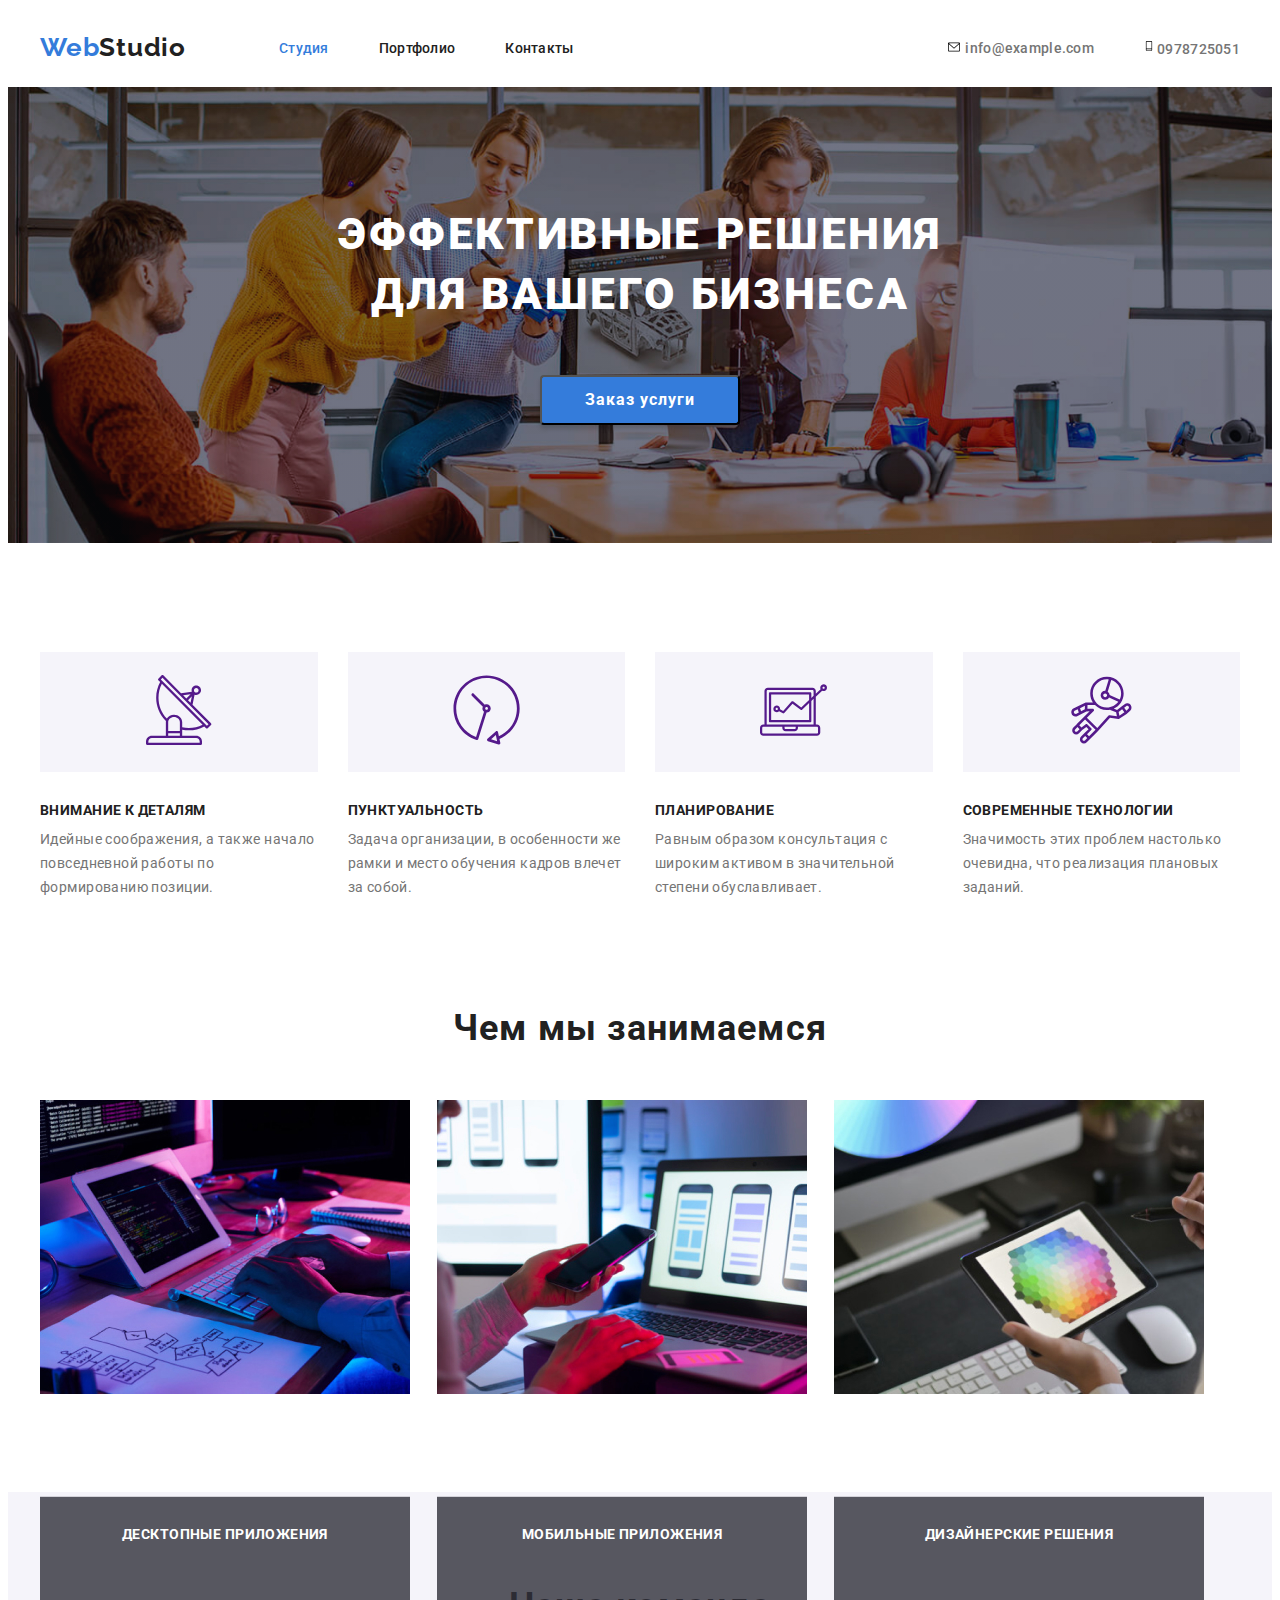
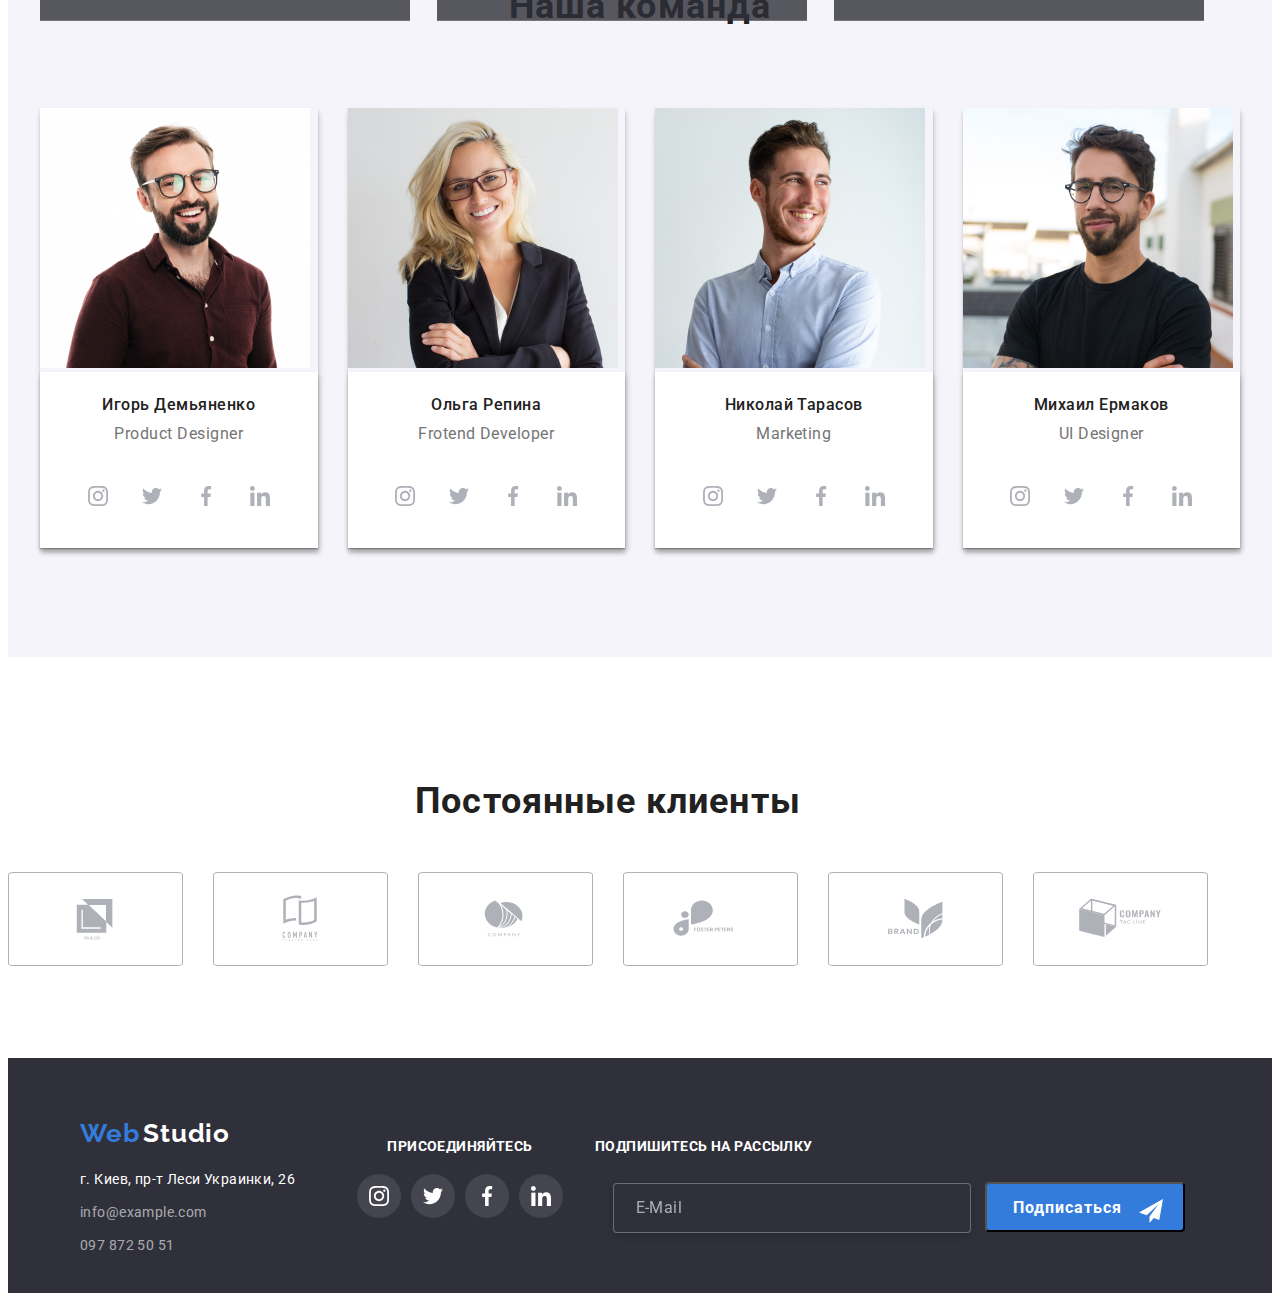
==== commit d4b7eac9: "v06" ====
--- a/index.html
+++ b/index.html
@@ -120,8 +120,9 @@
 
 <section class="partners">
   
-<h3 class="partners__title">Постоянные клиенты</h3>
+
 <div class="partner__container">
+    <h3 class="partners__title">Постоянные клиенты</h3>
 <ul class="partners__list">
     <li class="partners__item"> <a href="" class="partners__link"> <svg class="partners__link__icon" width="172" height="92"> <use href="./images/icons.svg#icon-client-logo01" ></use> </svg> </a> </li>
     <li class="partners__item"> <a href="" class="partners__link"> <svg class="partners__link__icon" width="172" height="92"> <use href="./images/icons.svg#icon-client-logo02" ></use> </svg> </a> </li>
--- a/css/main.min.css
+++ b/css/main.min.css
@@ -1,2 +1,2 @@
-.backdrop{width:100vw;height:100vh;background-color:rgba(0,0,0,0.267);position:fixed;top:0;transition:opacity 500ms, visibility 500ms}.modal-window{width:440px;height:581px;min-height:500px;background-color:#ffffff;border-radius:10px;position:absolute;top:50%;left:50%;transform:translate(-50%, -50%) rotate(0) scale(1);transition:transform 500ms}.modal-window__close-btn{width:30px;height:30px;border-radius:50%;border:1px solid rgba(33,33,33,0.2);background-color:transparent;position:absolute;top:10px;right:10px;transition:color 300ms linear, fill 300ms linear, outline 300ms linear;fill:#212121}.modal-window__close-btn:hover,.modal-window__close-btn:focus{fill:#2196F3}.modal-window__title{font-size:14px;padding-top:40px;padding-left:40px;padding-right:40px;margin-bottom:12px;text-align:center;font-family:Roboto;font-style:normal;font-weight:bold;font-size:20px;letter-spacing:0.03em;color:#303030}.modal-window__label{font-family:Roboto;font-style:normal;font-weight:normal;font-size:12px;line-height:14px;letter-spacing:0.01em;margin-top:10px;margin-left:30px;color:#757575}.modal-window__input{font-family:Roboto;font-style:normal;font-weight:normal;font-size:12px;line-height:14px;letter-spacing:0.01em;width:378px;height:40px;padding-left:30px;margin-left:30px;margin-right:30px;border:1px solid rgba(33,33,33,0.2);box-sizing:border-box;border-radius:4px;transition:color 300ms linear, border-color 300ms linear, fill 300ms linear, border 300ms linear}.modal-window__input:focus,.modal-window__input:hover{border-color:#2196F3;fill:#2196F3;color:#2196F3;border:2px solid #2196F3;outline:none}.modal-window__text{font-family:Roboto;font-style:normal;font-weight:normal;font-size:12px;line-height:14px;letter-spacing:0.01em;color:#757575;padding-top:10px;padding-right:10px;padding-left:10px;padding-bottom:10px;width:378px;height:120px;margin-left:30px;margin-right:30px;border:1px solid rgba(33,33,33,0.2);box-sizing:border-box;border-radius:4px;resize:none;outline:none;transition:color 300ms linear, border-color 300ms linear, fill 300ms linear, border 300ms linear}.modal-window__text:hover,.modal-window__text:focus{border-color:#2196F3;fill:#2196F3;color:#2196F3;border:2px solid #2196F3;outline:none}.modal-window__text::placeholder{color:rgba(117,117,117,0.5);fill:#2196F3}.modal-window__wrap{position:relative;display:block;margin-top:4px}.modal-window__field{margin-bottom:10px;transition:color 300ms linear, fill 300ms linear, border-color 300ms linear}.modal-window__field:focus,.modal-window__field:hover{border-color:#2196F3;fill:#2196F3;color:#2196F3;outline:none}.modal-window__icon{position:absolute;left:45px;top:50%;transform:translateY(-50%);transition:color 300ms linear, fill 300ms linear, border-color 300ms linear}.modal-window__icon:focus,.modal-window__icon:hover{border-color:#2196F3;fill:#2196F3;color:#2196F3;outline:none}.modal-check-text span{border:1px solid rgba(33,33,33,0.2);border-radius:2px;margin-left:40px}.modal-check-t1{font-family:Roboto;font-style:normal;font-weight:normal;font-size:10px;line-height:14px;letter-spacing:0.01em;margin-bottom:20px;color:#757575}.modal-check-t2{font-family:Roboto;font-style:normal;font-weight:normal;font-size:10px;line-height:14px;letter-spacing:0.01em;text-decoration:underline;color:#2196F3}.modal-check:checked+.modal-check-text>span{border:none}.modal-check:checked+.modal-check-text svg{fill:#2196F3}.modal-check-text{font-family:Roboto;font-style:normal;font-weight:normal;font-size:12px;line-height:14px;letter-spacing:0.01em;color:#757575;display:flex;align-items:center}.modal-check-text1{font-family:Roboto;font-style:normal;font-weight:normal;font-size:12px;line-height:14px;letter-spacing:0.01em;color:#2196F3;display:flex;align-items:center;text-decoration:underline;padding-left:10px}.modal-check-text span{width:16px;height:15px;border:2px solid #000000;border-radius:2px;margin-right:5px;display:flex;align-items:center;justify-content:center}.modal-check-icon{fill:transparent}.modal-check:checked+.modal-check-text>span{background-color:#2196F3;border:none}.modal-check:checked+.modal-check-text svg{fill:#2196F3}.modal-submit-btn{width:200px;height:50px;margin-top:20px;margin-left:124px;margin-right:164px;margin-bottom:45px;background:#188CE8;outline:none;border-radius:4px;color:#ffffff;display:flex;align-items:center;text-align:center;letter-spacing:0.06em;padding-top:10px;padding-left:56px;padding-right:56px;padding-bottom:10px;border:0}body{font-family:"Roboto", "sans-serif"}p,h1,h2,h3,h4,h5,h6{margin:0}ul,li{list-style:none;margin:0;padding:0}.img{display:block;max-width:100%;width:100%;height:auto}.visually-hidden{position:absolute;white-space:nowrap;width:1px;height:1px;overflow:hidden;border:0;padding:0;clip:rect(0 0 0 0);clip-path:inset(50%);margin:-1px}.is-hidden{opacity:0;pointer-events:none;visibility:hidden}.container{width:100%;padding-left:15px;padding-right:15px;margin:0 auto}@media screen and (min-width: 320px){.container{width:320px}}@media screen and (min-width: 480px){.container{width:480px}}@media screen and (min-width: 768px){.container{width:750px}}@media screen and (min-width: 1200px){.container{width:1200px}}.header{border-bottom:2px solid #2196F3}.container-header{padding-top:24px;padding-bottom:24px;display:flex;align-items:center}.header-logo-web{font-family:Raleway;font-style:normal;font-weight:bold;font-size:26px;line-height:31px;text-decoration:none;letter-spacing:.03em;list-style:none;color:#347cdb}@media screen and (min-width: 320px){.header-logo-web{margin-left:-15px}}@media screen and (min-width: 480px){.header-logo-web{margin-left:0px}}@media screen and (min-width: 1200px){.header-logo-web{margin-left:0px}}.header-logo-web:hover,.header-logo-web:focus{fill:#347cdb;color:#347cdb}.header-logo-studio{font-family:Raleway;font-style:normal;font-weight:bold;font-size:26px;line-height:31px;text-decoration:none;letter-spacing:.03em;list-style:none;color:#212121}.header-logo-studio:hover,.header-logo-studio:focus{fill:#347cdb;color:#347cdb}.header-nav{margin-left:93px}@media screen and (min-width: 320px){.header-nav{display:none}}@media screen and (min-width: 480px){.header-nav{display:none}}@media screen and (min-width: 768px){.header-nav{display:flex}}@media screen and (min-width: 1200px){.header-nav{display:flex}}.header-nav__item+.header-nav__item{margin-left:50px}.header-nav__link{font-family:Roboto;font-style:normal;font-weight:500;font-size:14px;line-height:1.14;text-decoration:none;letter-spacing:.02em;color:#212121;transition:color 300ms linear, fill 300ms linear}.header-nav__link:hover,.header-nav__link:focus{fill:#347cdb;color:#347cdb}.header-nav__link_active{font-family:Roboto;font-style:normal;font-weight:500;font-size:14px;line-height:1.14;text-decoration:none;letter-spacing:.02em;color:#347cdb;transition:color 300ms linear}.header-contact{margin-left:auto}@media screen and (min-width: 320px){.header-contact{display:none}}@media screen and (min-width: 480px){.header-contact{display:none}}@media screen and (min-width: 768px){.header-contact{display:inline-block}}@media screen and (min-width: 1200px){.header-contact{display:flex}.header-contact__item+.header-contact__item{margin-left:50px}}.header-contact__link{font-family:Roboto;font-style:normal;font-weight:500;font-size:14px;line-height:1.14;text-decoration:none;letter-spacing:.02em;color:#757575;transition:color 300ms linear, fill 300ms linear}.header-contact__link:hover,.header-contact__link:focus{fill:#347cdb;color:#347cdb}.header-mobile-btn{margin-top:-60px;margin-bottom:15px;margin-right:15px;width:40px;height:40px;display:none;margin-left:auto;border:none;background-color:transparent;transition:color 300ms linear, fill 300ms linear, outline 300ms linear;fill:#212121}@media screen and (min-width: 320px){.header-mobile-btn{display:block}}@media screen and (min-width: 480px){.header-mobile-btn{display:block}}@media screen and (min-width: 768px){.header-mobile-btn{display:none}}@media screen and (min-width: 1200px){.header-mobile-btn{display:none}}.header-mobile-btn:hover,.header-mobile-btn:focus{fill:#2196F3}.header-mobile-btn-close{width:30px;height:30px;border-radius:50%;border:none;background-color:transparent;position:absolute;top:10px;right:10px;transition:color 300ms linear, fill 300ms linear, outline 300ms linear;fill:#212121}.header-mobile-btn-close:hover,.header-mobile-btn-close:focus{fill:#2196F3}.header-mobile{position:fixed;width:100vw;height:100vh;overflow:auto;top:0;left:0;z-index:2;padding:48px 40px;background-color:#ffffff}.header-mobile__conteiner{height:100%;display:flex;flex-direction:column;justify-content:space-between}.header-mobile-nav{margin-top:48px;margin-left:40px}.header-mobile-nav__item{margin-bottom:30px}.header-mobile-nav__link_active{font-family:Roboto;font-style:medium;font-weight:500;font-size:40px;line-height:1.14;text-decoration:none;letter-spacing:.02em;color:#347cdb;transition:color 300ms linear, fill 300ms linear}.header-mobile-nav__link_active:hover,.header-mobile-nav__link_active:focus{fill:#212121;color:#212121}.header-mobile-nav__link{font-family:Roboto;font-style:medium;font-weight:500;font-size:40px;line-height:1.14;text-decoration:none;letter-spacing:.02em;color:#212121;transition:color 300ms linear, fill 300ms linear}.header-mobile-nav__link:hover,.header-mobile-nav__link:focus{fill:#347cdb;color:#347cdb}.header-mobile-contact{margin-top:180px;margin-left:40px}.header-mobile-contact__item{margin-bottom:20px}.header-mobile-contact__link{font-family:Roboto;font-style:medium;font-weight:500;font-size:34px;line-height:1.14;text-decoration:none;letter-spacing:.02em;color:#347cdb;transition:color 300ms linear, fill 300ms linear}.header-mobile-contact__link:hover,.header-mobile-contact__link:focus{fill:#212121;color:#212121}.header-mobile-contact__link1{font-family:Roboto;font-style:medium;font-weight:500;font-size:28px;line-height:1.14;text-decoration:none;letter-spacing:.02em;color:#757575;transition:color 300ms linear, fill 300ms linear}.header-mobile-contact__link1:hover,.header-mobile-contact__link1:focus{fill:#212121;color:#212121}.header-mobile-social{display:flex;margin-left:40px;margin-top:24px;margin-bottom:28px}.header-mobile-social__item+.header-mobile-social__item{margin-left:5px}.header-mobile-social__link{font-family:Roboto;font-style:medium;font-weight:500;font-size:18px;line-height:1.14;text-decoration:none;letter-spacing:.02em;color:#347cdb;transition:color 300ms linear, fill 300ms linear}.header-mobile-social__link:hover,.header-mobile-social__link:focus{fill:#212121;color:#212121}.header-mobile-social__item{margin-left:5px;color:#757575}.hero{background-color:#2F303A;background-image:linear-gradient(rgba(25,28,38,0.2), rgba(25,28,38,0.2)),url(../images/hero_bg.jpg);padding-top:118px;padding-bottom:118px;background-repeat:no-repeat;background-position:center;background-size:cover;flex-grow:1}@media screen and (min-width: 320px){.hero{background-image:linear-gradient(rgba(25,28,38,0.2), rgba(25,28,38,0.2)),url(../images/hero_bg_phone_1x.jpg)}}@media screen and (min-width: 320px) and (min-device-pixel-ratio: 2), screen and (min-width: 320px) and (min-resolution: 192dpi), screen and (min-width: 320px) and (min-resolution: 2dppx){.hero{background-image:linear-gradient(rgba(25,28,38,0.2), rgba(25,28,38,0.2)),url(../images/hero_bg_phone_2x.jpg)}}@media screen and (min-width: 480px){.hero{background-image:linear-gradient(rgba(25,28,38,0.2), rgba(25,28,38,0.2)),url(../images/hero_bg_phone_1x.jpg)}}@media screen and (min-width: 480px) and (min-device-pixel-ratio: 2), screen and (min-width: 480px) and (min-resolution: 192dpi), screen and (min-width: 480px) and (min-resolution: 2dppx){.hero{background-image:linear-gradient(rgba(25,28,38,0.2), rgba(25,28,38,0.2)),url(../images/hero_bg_phone_2x.jpg)}}@media screen and (min-width: 768px){.hero{background-image:linear-gradient(rgba(25,28,38,0.2), rgba(25,28,38,0.2)),url(../images/hero_bg_tablet_1x.jpg)}}@media screen and (min-width: 768px) and (min-device-pixel-ratio: 2), screen and (min-width: 768px) and (min-resolution: 192dpi), screen and (min-width: 768px) and (min-resolution: 2dppx){.hero{background-image:linear-gradient(rgba(25,28,38,0.2), rgba(25,28,38,0.2)),url(../images/hero_bg_tablet_2x.jpg)}}@media screen and (min-width: 1200px){.hero{background-image:linear-gradient(rgba(25,28,38,0.2), rgba(25,28,38,0.2)),url(../images/hero_bg_desktop_1x.jpg)}}@media screen and (min-width: 1200px) and (min-device-pixel-ratio: 2), screen and (min-width: 1200px) and (min-resolution: 192dpi), screen and (min-width: 1200px) and (min-resolution: 2dppx){.hero{background-image:linear-gradient(rgba(25,28,38,0.2), rgba(25,28,38,0.2)),url(../images/hero_bg_desktop_2x.jpg)}}@media screen and (min-width: 320px){.hero__button{font-family:Roboto;font-style:normal;font-weight:bold;font-size:10px;line-height:1.87;text-decoration:none;letter-spacing:.06em;align-items:center;text-align:center;color:#fff;background:#347cdb;box-shadow:0px 4px 4px rgba(0,0,0,0.15);border-radius:4px;width:150px;height:50px;display:block;margin-left:50px;transition:color 300ms linear, background-color 300ms linear}}@media screen and (min-width: 480px){.hero__button{font-family:Roboto;font-style:normal;font-weight:bold;font-size:14px;line-height:1.87;text-decoration:none;letter-spacing:.06em;align-items:center;text-align:center;color:#fff;background:#347cdb;box-shadow:0px 4px 4px rgba(0,0,0,0.15);border-radius:4px;width:150px;height:50px;display:block;margin-left:140px;margin-top:30px;transition:color 300ms linear, background-color 300ms linear}}@media screen and (min-width: 768px){.hero__button{font-family:Roboto;font-style:normal;font-weight:bold;font-size:16px;line-height:1.87;text-decoration:none;letter-spacing:.06em;align-items:center;text-align:center;color:#fff;background:#347cdb;box-shadow:0px 4px 4px rgba(0,0,0,0.15);border-radius:4px;width:200px;height:50px;display:block;margin:0 auto;margin-top:50px;transition:color 300ms linear, background-color 300ms linear}}@media screen and (min-width: 1200px){.hero__button{font-family:Roboto;font-style:normal;font-weight:bold;font-size:16px;line-height:1.87;text-decoration:none;letter-spacing:.06em;align-items:center;text-align:center;color:#fff;background:#347cdb;box-shadow:0px 4px 4px rgba(0,0,0,0.15);border-radius:4px;width:200px;height:50px;display:block;margin:0 auto;margin-top:50px;transition:color 300ms linear, background-color 300ms linear}}@media screen and (min-width: 320px){.hero__title{font-family:Roboto;font-style:Bold;font-weight:700;font-size:18px;line-height:1.18;text-decoration:none;letter-spacing:.03em;text-align:center;text-transform:uppercase;margin-bottom:20px;color:#ffffff}}@media screen and (min-width: 480px){.hero__title{font-family:Roboto;font-style:Bold;font-weight:700;font-size:24px;line-height:1.18;text-decoration:none;letter-spacing:.03em;text-align:center;letter-spacing:0.06em;text-transform:uppercase;color:#ffffff}}@media screen and (min-width: 768px){.hero__title{font-family:Roboto;font-style:normal;font-weight:900;font-size:30px;line-height:1.36;text-decoration:none;letter-spacing:.06em;text-transform:uppercase;color:#fff;text-align:center}}@media screen and (min-width: 1200px){.hero__title{font-family:Roboto;font-style:normal;font-weight:900;font-size:44px;line-height:1.36;text-decoration:none;letter-spacing:.06em;text-transform:uppercase;color:#fff;text-align:center}}.our-team{background:#f5f4fa;margin-top:94px;margin-bottom:94px}@media screen and (min-width: 320px){.our-team{margin-top:30px;margin-bottom:30px}}.our-team__h3{font-family:Roboto;font-style:normal;font-weight:500;font-size:16px;line-height:1.18;text-decoration:none;letter-spacing:.03em;color:#212121;text-align:center}.our-team__text{font-family:Roboto;font-style:normal;font-weight:400;font-size:16px;line-height:1.18;text-decoration:none;letter-spacing:.03em;color:#757575;text-align:center;margin-top:10px;margin-bottom:30px}.our-team__title{font-family:Roboto;font-style:normal;font-weight:bold;font-size:36px;line-height:1.16;text-decoration:none;letter-spacing:.03em;color:#212121;text-align:center;padding-top:94px}.our-team__conteiner{padding-top:24px;padding-bottom:30px;background:#fff;box-shadow:0px 1px 1px rgba(0,0,0,0.12),0px 4px 4px rgba(0,0,0,0.06),1px 4px 6px rgba(0,0,0,0.16)}@media screen and (min-width: 320px){.our-team__list{margin-bottom:15px;margin-top:15px}}@media screen and (min-width: 480px){.our-team__list{padding-bottom:60px}}@media screen and (min-width: 768px){.our-team__list{display:flex;flex-wrap:wrap;margin-left:-30px;padding-bottom:64px}}@media screen and (min-width: 1200px){.our-team__list{display:flex;margin-left:-30px;margin-top:50px;padding-bottom:94px}}.our-team__item{box-shadow:0px 1px 1px rgba(0,0,0,0.12),0px 4px 4px rgba(0,0,0,0.06),1px 4px 6px rgba(0,0,0,0.16);transition:color 300ms linear}@media screen and (min-width: 320px){.our-team__item{margin-bottom:15px;margin-top:30px}}@media screen and (min-width: 768px){.our-team__item{width:calc(100% / 2 - 30px);margin-left:30px}}@media screen and (min-width: 1200px){.our-team__item{width:calc(100% / 4 - 30px);margin-left:30px}}.our-team__item:focus,.our-team__item:hover{box-shadow:0px 1px 1px rgba(0,0,0,0.12),0px 4px 4px rgba(0,0,0,0.06),1px 4px 6px rgba(0,0,0,0.16)}@media screen and (min-width: 768px){.our-team+.our-team{margin-left:30px}}@media screen and (min-width: 1200px){.our-team+.our-team{margin-left:30px}}.our-team+.our-team-cont{padding-top:94px;padding-bottom:30px;background:#fff;box-shadow:0px 1px 1px rgba(0,0,0,0.12),0px 4px 4px rgba(0,0,0,0.06),1px 4px 6px rgba(0,0,0,0.16)}.our-team-social-list{display:flex;justify-content:center}.our-team-social__link{width:44px;height:44px;border-radius:50%;display:flex;align-items:center;justify-content:center;color:#AFB1B8;transition:color 300ms linear,background-color 300ms linear}.our-team-social__link__icon{fill:#AFB1B8}.our-team-social__link:hover,.our-team-social__link:focus{background-color:#347cdb;color:#fff;fill:#ffffff}.our-team-social__item+.our-team-social__item{margin-left:10px}.partner__container{margin:0 auto}@media screen and (min-width: 320px){.partner__container{width:320px}}@media screen and (min-width: 480px){.partner__container{width:480px}}@media screen and (min-width: 768px){.partner__container{width:768px}}@media screen and (min-width: 1200px){.partner__container{width:1200px}}@media screen and (min-width: 480px){.partners{margin-top:60px;margin-bottom:60px}}@media screen and (min-width: 768px){.partners{margin-top:60px;margin-bottom:60px}}@media screen and (min-width: 1200px){.partners{margin-top:94px;margin-bottom:94px}}.partners__list{display:flex;flex-wrap:wrap}@media screen and (min-width: 480px){.partners__list{margin-left:-15px}}@media screen and (min-width: 768px){.partners__list{margin-left:-15px}}.partners__item{height:92px;display:flex;border-radius:3%}@media screen and (min-width: 480px){.partners__item{margin-left:30px;margin-bottom:30px}}@media screen and (min-width: 1200px){.partners__item{margin-bottom:30px}}.partners__item+.partners__item{margin-left:30px}.partners__title{font-family:Roboto;font-style:normal;font-weight:bold;font-size:36px;line-height:1.16;text-decoration:none;letter-spacing:.03em;color:#212121;text-align:center;margin-bottom:30px}@media screen and (min-width: 320px){.partners__title{font-family:Roboto;font-style:normal;font-weight:bold;font-size:28px;line-height:1.16;text-decoration:none;letter-spacing:.03em;color:#212121;text-align:center;margin-bottom:30px}}@media screen and (min-width: 480px){.partners__title{font-family:Roboto;font-style:normal;font-weight:bold;font-size:28px;line-height:1.16;text-decoration:none;letter-spacing:.03em;color:#212121;text-align:center;margin-bottom:30px}}@media screen and (min-width: 768px){.partners__title{font-family:Roboto;font-style:normal;font-weight:bold;font-size:36px;line-height:1.16;text-decoration:none;letter-spacing:.03em;color:#212121;text-align:center;margin-bottom:50px}}.partners__link{height:92px;border-radius:3%;border:1px solid #AFB1B8;fill:#AFB1B8;transition:color 300ms linear, bolder 300ms linear, fill 300ms linear}@media screen and (min-width: 320px){.partners__link{width:210px}}@media screen and (min-width: 480px){.partners__link{width:210px}}@media screen and (min-width: 768px){.partners__link{width:226px}}@media screen and (min-width: 1200px){.partners__link{width:170px}}.partners__link:hover,.partners__link:focus{fill:#347cdb;color:#347cdb;border:1px solid #347cdb}.services{background-image:url("./images/services_bg.jpg");background-repeat:no-repeat;background-attachment:fixed;background-size:100% 100%}@media screen and (min-width: 320px){.services{padding-top:30px;padding-bottom:30px}}@media screen and (min-width: 1200px){.services{padding-top:94px;padding-bottom:94px}}.services__title{font-family:Roboto;font-style:normal;font-weight:bold;font-size:14px;line-height:16px;text-decoration:none;letter-spacing:.03em;text-transform:uppercase;color:#212121;margin-top:30px;text-align:center}@media screen and (min-width: 320px){.services__title{text-align:center}}@media screen and (min-width: 480px){.services__title{text-align:center}}@media screen and (min-width: 768px){.services__title{text-align:left}}@media screen and (min-width: 1200px){.services__title{text-align:left}}.services__text{font-family:Roboto;font-style:normal;font-weight:normal;font-size:14px;line-height:1.71;text-decoration:none;letter-spacing:.03em;color:#757575;padding-top:10px}.services__item{width:100%}@media screen and (min-width: 768px){.services__item{width:calc(100% / 2 - 30px);margin-left:30px}}@media screen and (min-width: 1200px){.services__item{width:calc(100% / 4 - 30px);margin-left:30px}}@media screen and (min-width: 1200px){.services__item+.services__item{margin-left:30px}}@media screen and (min-width: 320px){.sevices__list{margin-bottom:15px;margin-top:15px}}@media screen and (min-width: 768px){.sevices__list{display:flex;flex-wrap:wrap;margin-left:-30px}}@media screen and (min-width: 1200px){.sevices__list{display:flex;margin-left:-30px}}.services__container{background-color:#F5F4FA;height:92px;display:flex;align-items:center;justify-content:center;fill:currentColor;width:100%;height:120px;margin-bottom:30px}@media screen and (min-width: 320px){.what-we-do{display:none}}@media screen and (min-width: 480px){.what-we-do{display:none}}@media screen and (min-width: 768px){.what-we-do{display:none}}@media screen and (min-width: 1200px){.what-we-do{display:block}}.what-we-do__item+.what-we-do__item{margin-left:27px}.what-we-do__text{font-family:Roboto;font-style:normal;font-weight:bold;font-size:14px;line-height:1.5;text-decoration:none;letter-spacing:.03em;text-align:center;text-transform:uppercase;padding-top:27px;padding-bottom:27px;width:370px;height:70px;position:absolute;top:0;left:0;color:#fff;background:rgba(47,48,58,0.8);transform:translateY(320%)}.what-we-do__title{font-family:Roboto;font-style:normal;font-weight:bold;font-size:36px;line-height:1.16;text-decoration:none;letter-spacing:.03em;color:#212121;text-align:center;margin-bottom:50px}.what-we-do__wrap{position:relative;overflow:visible}.what-we-do__list{display:flex;margin-bottom:94PX}@media screen and (min-width: 320px){.portfolio-menu__list{display:flex;flex-wrap:wrap;margin-top:60px}}@media screen and (min-width: 480px){.portfolio-menu__list{display:flex;flex-wrap:wrap;margin-top:60px;margin-bottom:40px}}@media screen and (min-width: 768px){.portfolio-menu__list{display:flex;align-items:center;justify-content:center;margin-bottom:30px}}@media screen and (min-width: 1200px){.portfolio-menu__list{display:flex;align-items:center;justify-content:center;margin-bottom:50px}}@media screen and (min-width: 320px){.portfolio-menu__item{width:calc(100% /2- 30px);margin-bottom:20px;margin-left:10px}.portfolio-menu__item+.portfolio-menu__item{margin-left:15px}}@media screen and (min-width: 480px){.portfolio-menu__item{width:calc(100% /3- 30px);margin-left:10px}.portfolio-menu__item+.portfolio-menu__item{margin-left:8px}}@media screen and (min-width: 768px){.portfolio-menu__item{width:none}}@media screen and (min-width: 1200px){.portfolio-menu__item{width:calc(100% /8- 30px)}.portfolio-menu__item+.portfolio-menu__item{margin-left:8px}}.portfolio-menu__button{font-family:Roboto;font-style:normal;font-weight:500;font-size:16px;line-height:1.62;text-decoration:none;letter-spacing:.03em;align-items:center;text-align:center;letter-spacing:0.06em;color:#212121;background:#F5F4FA;border-radius:4px;outline:none;border:0;outline:0;padding:6px 22px;display:block;margin:0 auto;transition:color 300ms linear, background-color 300ms linear}.portfolio-menu__button:hover,.portfolio-menu__button:focus{color:#fff;background:#347cdb;box-shadow:0px 4px 4px rgba(0,0,0,0.15)}.portfolio-menu__button__active{font-family:Roboto;font-style:normal;font-weight:500;font-size:16px;line-height:1.62;text-decoration:none;letter-spacing:.03em;width:100px;text-align:center;color:#fff;background:#347cdb;border-radius:4px;padding:6px 22px;outline:none;display:block;margin:0 auto;border:0;outline:0;transition:color 300ms linear, background-color 300ms linear}.portfolio-menu__button__active:hover,.portfolio-menu__button__active:focus{color:#212121;background:#F5F4FA;box-shadow:0px 3px 1px rgba(0,0,0,0.1),0px 1px 2px rgba(0,0,0,0.08),0px 2px 2px rgba(0,0,0,0.12)}.portfolio-projects__list{margin-bottom:64px}@media screen and (min-width: 768px){.portfolio-projects__list{display:flex;flex-wrap:wrap;margin-left:-35px}}@media screen and (min-width: 1200px){.portfolio-projects__list{display:flex;flex-wrap:wrap}}.portfolio-projects__item{margin-bottom:30px;border:2px solid #eeeeee;box-sizing:border-box}@media screen and (min-width: 768px){.portfolio-projects__item{margin-left:30px;width:calc(100% / 2 - 30px)}}@media screen and (min-width: 1200px){.portfolio-projects__item{width:calc(100% / 3 - 30px);margin-left:30px}}.portfolio-projects__item:focus,.portfolio-projects__item:hover{box-shadow:0px 1px 1px rgba(0,0,0,0.12),0px 4px 4px rgba(0,0,0,0.06),1px 4px 6px rgba(0,0,0,0.16)}.portfolio-projects__wrap{z-index:-1;position:relative;overflow:hidden;margin:0 auto}.portfolio-projects__text-h3{font-family:Roboto;font-style:normal;font-weight:bold;font-size:18px;line-height:2;text-decoration:none;letter-spacing:.06em;color:#212121}.portfolio-projects__text-p{font-family:Roboto;font-style:normal;font-weight:normal;font-size:16px;line-height:1.87;text-decoration:none;letter-spacing:.03em;color:#757575}.portfolio-projects__text-container{padding-top:20px;padding-left:24px;padding-right:24px;padding-bottom:20px}.portfolio-projects__text-top{font-family:Roboto;font-style:normal;font-weight:400;font-size:18px;line-height:1.87;text-decoration:none;letter-spacing:.03em;color:#fff;position:absolute;top:0;left:0;background-color:#347cdb;padding:30px;height:100%;transform:translateY(100%);transition:transform 300ms linear}.portfolio-projects__item:hover .portfolio-projects__text-top{transform:translateY(0)}@media screen and (min-width: 480px){.footer-logo{text-align:center}}@media screen and (min-width: 768px){.footer-logo{text-align:left;margin-left:50px}}@media screen and (min-width: 1200px){.footer-logo{margin-left:40px}}.footer-logo__web{font-family:Raleway;font-style:normal;font-weight:bold;font-size:26px;line-height:1.19;text-decoration:none;letter-spacing:.03em;color:#347cdb}.footer-logo__studio{font-family:Raleway;font-style:normal;font-weight:bold;font-size:26px;line-height:1.19;text-decoration:none;letter-spacing:.03em;color:#fff;list-style:none}.foter-address{padding-top:10px}@media screen and (min-width: 320px){.foter-address{text-align:center}}@media screen and (min-width: 480px){.foter-address{text-align:center}}@media screen and (min-width: 768px){.foter-address{text-align:center;margin-left:-460px}}@media screen and (min-width: 1200px){.foter-address{text-align:left;margin-left:40px;margin-bottom:60px}}.foter-address-item{margin-top:9px;align-items:center;justify-content:center}.foter-address-text1{font-family:Roboto;font-style:normal;font-weight:normal;font-size:14px;line-height:1.71;text-decoration:none;letter-spacing:.03em;color:#fff}.foter-address-text2{font-family:Roboto;font-style:normal;font-weight:normal;font-size:14px;line-height:1.71;text-decoration:none;letter-spacing:.03em;color:rgba(255,255,255,0.6)}.footer{padding-top:60px;padding-bottom:60px;background:#2F303A}@media screen and (min-width: 320px){.footer-social-networks{text-align:center}}@media screen and (min-width: 480px){.footer-social-networks{margin-top:60px;text-align:center}}@media screen and (min-width: 768px){.footer-social-networks{text-align:center;margin-top:-140px;padding-left:500px;margin-bottom:80px;align-items:baseline}}@media screen and (min-width: 1200px){.footer-social-networks{margin-top:-180px;align-items:left;margin-left:-860px;align-items:baseline}}.footer-social-networks__title{font-family:Roboto;font-style:normal;font-weight:bold;font-size:14px;line-height:16px;text-decoration:none;letter-spacing:.03em;text-transform:uppercase;color:#fff;padding-bottom:20px}.footer-social-networks__list{align-items:center;justify-content:center;margin-bottom:60px;font-family:Roboto;font-style:normal;font-weight:bold;font-size:14px;line-height:16px;text-decoration:none;letter-spacing:.03em;text-transform:uppercase;color:#fff;display:flex}.footer-social-networks__link{width:44px;height:44px;border-radius:50%;display:flex;align-items:center;justify-content:center;fill:#fff;color:#fff;background-color:rgba(255,255,255,0.1);transition:color 300ms linear, fill 300ms linear, outline 300ms linear,background-color 300ms linear}.footer-social-networks__link:focus,.footer-social-networks__link:hover{fill:#fff;color:#fff;outline:2px solid #fff;background-color:#347cdb}.footer-social-networks__item+.footer-social-networks__item{margin-left:10px}@media screen and (min-width: 320px){.footer-subscribe{text-align:center}}@media screen and (min-width: 480px){.footer-subscribe{text-align:center}}@media screen and (min-width: 1200px){.footer-subscribe{margin-top:-160px;margin-left:525px}}.footer-subscribe-form__label{font-family:Roboto;font-style:normal;font-weight:bold;font-size:14px;line-height:1.16;text-decoration:none;letter-spacing:.03em;text-transform:uppercase;display:block;color:#fff;padding-bottom:20px;margin-left:15px}@media screen and (min-width: 320px){.footer-subscribe-form__label{text-align:center;margin-top:60px}}@media screen and (min-width: 480px){.footer-subscribe-form__label{text-align:center;margin-top:60px}}@media screen and (min-width: 1200px){.footer-subscribe-form__label{text-align:left;margin-left:30px}}.footer-subscribe-form__icon{position:relative;overflow:visible;margin-bottom:-10px;margin-right:30px;margin-left:-50px}.footer-subscribe-form__input{height:50px;border:1px solid rgba(255,255,255,0.3);box-sizing:border-box;filter:drop-shadow(0px 4px 4px rgba(0,0,0,0.15));border-radius:4px;background:#2F303A;color:#fff;font-style:12px}@media screen and (min-width: 320px){.footer-subscribe-form__input{width:280px}}@media screen and (min-width: 480px){.footer-subscribe-form__input{width:450px}}@media screen and (min-width: 768px){.footer-subscribe-form__input{width:480px}}@media screen and (min-width: 1200px){.footer-subscribe-form__input{width:358px}}.footer-subscribe-form__input::placeholder{font-family:Roboto;font-style:normal;font-weight:normal;font-size:16px;line-height:2;text-decoration:none;letter-spacing:.03em;display:flex;align-items:center;padding-left:20px;color:rgba(255,255,255,0.6)}.footer-subscribe-form__button{font-family:Roboto;font-style:normal;font-weight:bold;font-size:16px;text-decoration:none;letter-spacing:.06em;color:#fff;background:#347cdb;width:200px;height:50px;margin-left:50px;padding-right:40px;outline:none;border-radius:4px}@media screen and (min-width: 320px){.footer-subscribe-form__button{margin-left:20px;margin-top:30px}}@media screen and (min-width: 768px){.footer-subscribe-form__button{margin-top:30px;margin-left:60px}}@media screen and (min-width: 1200px){.footer-subscribe-form__button{margin-top:8px;margin-left:10px}}
+.backdrop{width:100vw;height:100vh;background-color:rgba(0,0,0,0.267);position:fixed;top:0;transition:opacity 500ms, visibility 500ms}.modal-window{width:440px;height:581px;min-height:500px;background-color:#ffffff;border-radius:10px;position:absolute;top:50%;left:50%;transform:translate(-50%, -50%) rotate(0) scale(1);transition:transform 500ms}.modal-window__close-btn{width:30px;height:30px;border-radius:50%;border:1px solid rgba(33,33,33,0.2);background-color:transparent;position:absolute;top:10px;right:10px;transition:color 300ms linear, fill 300ms linear, outline 300ms linear;fill:#212121}.modal-window__close-btn:hover,.modal-window__close-btn:focus{fill:#2196F3}.modal-window__title{font-size:14px;padding-top:40px;padding-left:40px;padding-right:40px;margin-bottom:12px;text-align:center;font-family:Roboto;font-style:normal;font-weight:bold;font-size:20px;letter-spacing:0.03em;color:#303030}.modal-window__label{font-family:Roboto;font-style:normal;font-weight:normal;font-size:12px;line-height:14px;letter-spacing:0.01em;margin-top:10px;margin-left:30px;color:#757575}.modal-window__input{font-family:Roboto;font-style:normal;font-weight:normal;font-size:12px;line-height:14px;letter-spacing:0.01em;width:378px;height:40px;padding-left:30px;margin-left:30px;margin-right:30px;border:1px solid rgba(33,33,33,0.2);box-sizing:border-box;border-radius:4px;transition:color 300ms linear, border-color 300ms linear, fill 300ms linear, border 300ms linear}.modal-window__input:focus,.modal-window__input:hover{border-color:#2196F3;fill:#2196F3;color:#2196F3;border:2px solid #2196F3;outline:none}.modal-window__text{font-family:Roboto;font-style:normal;font-weight:normal;font-size:12px;line-height:14px;letter-spacing:0.01em;color:#757575;padding-top:10px;padding-right:10px;padding-left:10px;padding-bottom:10px;width:378px;height:120px;margin-left:30px;margin-right:30px;border:1px solid rgba(33,33,33,0.2);box-sizing:border-box;border-radius:4px;resize:none;outline:none;transition:color 300ms linear, border-color 300ms linear, fill 300ms linear, border 300ms linear}.modal-window__text:hover,.modal-window__text:focus{border-color:#2196F3;fill:#2196F3;color:#2196F3;border:2px solid #2196F3;outline:none}.modal-window__text::placeholder{color:rgba(117,117,117,0.5);fill:#2196F3}.modal-window__wrap{position:relative;display:block;margin-top:4px}.modal-window__field{margin-bottom:10px;transition:color 300ms linear, fill 300ms linear, border-color 300ms linear}.modal-window__field:focus,.modal-window__field:hover{border-color:#2196F3;fill:#2196F3;color:#2196F3;outline:none}.modal-window__icon{position:absolute;left:45px;top:50%;transform:translateY(-50%);transition:color 300ms linear, fill 300ms linear, border-color 300ms linear}.modal-window__icon:focus,.modal-window__icon:hover{border-color:#2196F3;fill:#2196F3;color:#2196F3;outline:none}.modal-check-text span{border:1px solid rgba(33,33,33,0.2);border-radius:2px;margin-left:40px}.modal-check-t1{font-family:Roboto;font-style:normal;font-weight:normal;font-size:10px;line-height:14px;letter-spacing:0.01em;margin-bottom:20px;color:#757575}.modal-check-t2{font-family:Roboto;font-style:normal;font-weight:normal;font-size:10px;line-height:14px;letter-spacing:0.01em;text-decoration:underline;color:#2196F3}.modal-check:checked+.modal-check-text>span{border:none}.modal-check:checked+.modal-check-text svg{fill:#2196F3}.modal-check-text{font-family:Roboto;font-style:normal;font-weight:normal;font-size:12px;line-height:14px;letter-spacing:0.01em;color:#757575;display:flex;align-items:center}.modal-check-text1{font-family:Roboto;font-style:normal;font-weight:normal;font-size:12px;line-height:14px;letter-spacing:0.01em;color:#2196F3;display:flex;align-items:center;text-decoration:underline;padding-left:10px}.modal-check-text span{width:16px;height:15px;border:2px solid #000000;border-radius:2px;margin-right:5px;display:flex;align-items:center;justify-content:center}.modal-check-icon{fill:transparent}.modal-check:checked+.modal-check-text>span{background-color:#2196F3;border:none}.modal-check:checked+.modal-check-text svg{fill:#2196F3}.modal-submit-btn{width:200px;height:50px;margin-top:20px;margin-left:124px;margin-right:164px;margin-bottom:45px;background:#188CE8;outline:none;border-radius:4px;color:#ffffff;display:flex;align-items:center;text-align:center;letter-spacing:0.06em;padding-top:10px;padding-left:56px;padding-right:56px;padding-bottom:10px;border:0}body{font-family:"Roboto", "sans-serif"}p,h1,h2,h3,h4,h5,h6{margin:0}ul,li{list-style:none;margin:0;padding:0}.img{display:block;max-width:100%;width:100%;height:auto}.visually-hidden{position:absolute;white-space:nowrap;width:1px;height:1px;overflow:hidden;border:0;padding:0;clip:rect(0 0 0 0);clip-path:inset(50%);margin:-1px}.is-hidden{opacity:0;pointer-events:none;visibility:hidden}.container{width:100%;padding-left:15px;padding-right:15px;margin:0 auto}@media screen and (min-width: 320px){.container{width:320px}}@media screen and (min-width: 480px){.container{width:480px}}@media screen and (min-width: 768px){.container{width:750px}}@media screen and (min-width: 1200px){.container{width:1200px}}.header{border-bottom:2px solid #2196F3}.container-header{padding-top:24px;padding-bottom:24px;display:flex;align-items:center}.header-logo-web{font-family:Raleway;font-style:normal;font-weight:bold;font-size:26px;line-height:31px;text-decoration:none;letter-spacing:.03em;list-style:none;color:#347cdb}@media screen and (min-width: 320px){.header-logo-web{margin-left:-15px}}@media screen and (min-width: 480px){.header-logo-web{margin-left:0px}}@media screen and (min-width: 1200px){.header-logo-web{margin-left:0px}}.header-logo-web:hover,.header-logo-web:focus{fill:#347cdb;color:#347cdb}.header-logo-studio{font-family:Raleway;font-style:normal;font-weight:bold;font-size:26px;line-height:31px;text-decoration:none;letter-spacing:.03em;list-style:none;color:#212121}.header-logo-studio:hover,.header-logo-studio:focus{fill:#347cdb;color:#347cdb}.header-nav{margin-left:93px}@media screen and (min-width: 320px){.header-nav{display:none}}@media screen and (min-width: 480px){.header-nav{display:none}}@media screen and (min-width: 768px){.header-nav{display:flex}}@media screen and (min-width: 1200px){.header-nav{display:flex}}.header-nav__item+.header-nav__item{margin-left:50px}.header-nav__link{font-family:Roboto;font-style:normal;font-weight:500;font-size:14px;line-height:1.14;text-decoration:none;letter-spacing:.02em;color:#212121;transition:color 300ms linear, fill 300ms linear}.header-nav__link:hover,.header-nav__link:focus{fill:#347cdb;color:#347cdb}.header-nav__link_active{font-family:Roboto;font-style:normal;font-weight:500;font-size:14px;line-height:1.14;text-decoration:none;letter-spacing:.02em;color:#347cdb;transition:color 300ms linear}.header-contact{margin-left:auto}@media screen and (min-width: 320px){.header-contact{display:none}}@media screen and (min-width: 480px){.header-contact{display:none}}@media screen and (min-width: 768px){.header-contact{display:inline-block}}@media screen and (min-width: 1200px){.header-contact{display:flex}.header-contact__item+.header-contact__item{margin-left:50px}}.header-contact__link{font-family:Roboto;font-style:normal;font-weight:500;font-size:14px;line-height:1.14;text-decoration:none;letter-spacing:.02em;color:#757575;transition:color 300ms linear, fill 300ms linear}.header-contact__link:hover,.header-contact__link:focus{fill:#347cdb;color:#347cdb}.header-mobile-btn{margin-top:-60px;margin-bottom:15px;margin-right:15px;width:40px;height:40px;display:none;margin-left:auto;border:none;background-color:transparent;transition:color 300ms linear, fill 300ms linear, outline 300ms linear;fill:#212121}@media screen and (min-width: 320px){.header-mobile-btn{display:block}}@media screen and (min-width: 480px){.header-mobile-btn{display:block}}@media screen and (min-width: 768px){.header-mobile-btn{display:none}}@media screen and (min-width: 1200px){.header-mobile-btn{display:none}}.header-mobile-btn:hover,.header-mobile-btn:focus{fill:#2196F3}.header-mobile-btn-close{width:30px;height:30px;border-radius:50%;border:none;background-color:transparent;position:absolute;top:10px;right:10px;transition:color 300ms linear, fill 300ms linear, outline 300ms linear;fill:#212121}.header-mobile-btn-close:hover,.header-mobile-btn-close:focus{fill:#2196F3}.header-mobile{position:fixed;width:100vw;height:100vh;overflow:auto;top:0;left:0;z-index:2;padding:48px 40px;background-color:#ffffff}.header-mobile__conteiner{height:100%;display:flex;flex-direction:column;justify-content:space-between}.header-mobile-nav{margin-top:48px;margin-left:40px}.header-mobile-nav__item{margin-bottom:30px}.header-mobile-nav__link_active{font-family:Roboto;font-style:medium;font-weight:500;font-size:40px;line-height:1.14;text-decoration:none;letter-spacing:.02em;color:#347cdb;transition:color 300ms linear, fill 300ms linear}.header-mobile-nav__link_active:hover,.header-mobile-nav__link_active:focus{fill:#212121;color:#212121}.header-mobile-nav__link{font-family:Roboto;font-style:medium;font-weight:500;font-size:40px;line-height:1.14;text-decoration:none;letter-spacing:.02em;color:#212121;transition:color 300ms linear, fill 300ms linear}.header-mobile-nav__link:hover,.header-mobile-nav__link:focus{fill:#347cdb;color:#347cdb}.header-mobile-contact{margin-top:180px;margin-left:40px}.header-mobile-contact__item{margin-bottom:20px}.header-mobile-contact__link{font-family:Roboto;font-style:medium;font-weight:500;font-size:34px;line-height:1.14;text-decoration:none;letter-spacing:.02em;color:#347cdb;transition:color 300ms linear, fill 300ms linear}.header-mobile-contact__link:hover,.header-mobile-contact__link:focus{fill:#212121;color:#212121}.header-mobile-contact__link1{font-family:Roboto;font-style:medium;font-weight:500;font-size:28px;line-height:1.14;text-decoration:none;letter-spacing:.02em;color:#757575;transition:color 300ms linear, fill 300ms linear}.header-mobile-contact__link1:hover,.header-mobile-contact__link1:focus{fill:#212121;color:#212121}.header-mobile-social{display:flex;margin-left:40px;margin-top:24px;margin-bottom:28px}.header-mobile-social__item+.header-mobile-social__item{margin-left:5px}.header-mobile-social__link{font-family:Roboto;font-style:medium;font-weight:500;font-size:18px;line-height:1.14;text-decoration:none;letter-spacing:.02em;color:#347cdb;transition:color 300ms linear, fill 300ms linear}.header-mobile-social__link:hover,.header-mobile-social__link:focus{fill:#212121;color:#212121}.header-mobile-social__item{margin-left:5px;color:#757575}.hero{background-color:#2F303A;background-image:linear-gradient(rgba(25,28,38,0.2), rgba(25,28,38,0.2)),url(../images/hero_bg.jpg);padding-top:118px;padding-bottom:118px;background-repeat:no-repeat;background-position:center;background-size:cover;flex-grow:1}@media screen and (min-width: 320px){.hero{background-image:linear-gradient(rgba(25,28,38,0.2), rgba(25,28,38,0.2)),url(../images/hero_bg_phone_1x.jpg)}}@media screen and (min-width: 320px) and (min-device-pixel-ratio: 2), screen and (min-width: 320px) and (min-resolution: 192dpi), screen and (min-width: 320px) and (min-resolution: 2dppx){.hero{background-image:linear-gradient(rgba(25,28,38,0.2), rgba(25,28,38,0.2)),url(../images/hero_bg_phone_2x.jpg)}}@media screen and (min-width: 480px){.hero{background-image:linear-gradient(rgba(25,28,38,0.2), rgba(25,28,38,0.2)),url(../images/hero_bg_phone_1x.jpg)}}@media screen and (min-width: 480px) and (min-device-pixel-ratio: 2), screen and (min-width: 480px) and (min-resolution: 192dpi), screen and (min-width: 480px) and (min-resolution: 2dppx){.hero{background-image:linear-gradient(rgba(25,28,38,0.2), rgba(25,28,38,0.2)),url(../images/hero_bg_phone_2x.jpg)}}@media screen and (min-width: 768px){.hero{background-image:linear-gradient(rgba(25,28,38,0.2), rgba(25,28,38,0.2)),url(../images/hero_bg_tablet_1x.jpg)}}@media screen and (min-width: 768px) and (min-device-pixel-ratio: 2), screen and (min-width: 768px) and (min-resolution: 192dpi), screen and (min-width: 768px) and (min-resolution: 2dppx){.hero{background-image:linear-gradient(rgba(25,28,38,0.2), rgba(25,28,38,0.2)),url(../images/hero_bg_tablet_2x.jpg)}}@media screen and (min-width: 1200px){.hero{background-image:linear-gradient(rgba(25,28,38,0.2), rgba(25,28,38,0.2)),url(../images/hero_bg_desktop_1x.jpg)}}@media screen and (min-width: 1200px) and (min-device-pixel-ratio: 2), screen and (min-width: 1200px) and (min-resolution: 192dpi), screen and (min-width: 1200px) and (min-resolution: 2dppx){.hero{background-image:linear-gradient(rgba(25,28,38,0.2), rgba(25,28,38,0.2)),url(../images/hero_bg_desktop_2x.jpg)}}@media screen and (min-width: 320px){.hero__button{font-family:Roboto;font-style:normal;font-weight:bold;font-size:10px;line-height:1.87;text-decoration:none;letter-spacing:.06em;align-items:center;text-align:center;color:#fff;background:#347cdb;box-shadow:0px 4px 4px rgba(0,0,0,0.15);border-radius:4px;width:150px;height:50px;display:block;margin-left:50px;transition:color 300ms linear, background-color 300ms linear}}@media screen and (min-width: 480px){.hero__button{font-family:Roboto;font-style:normal;font-weight:bold;font-size:14px;line-height:1.87;text-decoration:none;letter-spacing:.06em;align-items:center;text-align:center;color:#fff;background:#347cdb;box-shadow:0px 4px 4px rgba(0,0,0,0.15);border-radius:4px;width:150px;height:50px;display:block;margin-left:140px;margin-top:30px;transition:color 300ms linear, background-color 300ms linear}}@media screen and (min-width: 768px){.hero__button{font-family:Roboto;font-style:normal;font-weight:bold;font-size:16px;line-height:1.87;text-decoration:none;letter-spacing:.06em;align-items:center;text-align:center;color:#fff;background:#347cdb;box-shadow:0px 4px 4px rgba(0,0,0,0.15);border-radius:4px;width:200px;height:50px;display:block;margin:0 auto;margin-top:50px;transition:color 300ms linear, background-color 300ms linear}}@media screen and (min-width: 1200px){.hero__button{font-family:Roboto;font-style:normal;font-weight:bold;font-size:16px;line-height:1.87;text-decoration:none;letter-spacing:.06em;align-items:center;text-align:center;color:#fff;background:#347cdb;box-shadow:0px 4px 4px rgba(0,0,0,0.15);border-radius:4px;width:200px;height:50px;display:block;margin:0 auto;margin-top:50px;transition:color 300ms linear, background-color 300ms linear}}@media screen and (min-width: 320px){.hero__title{font-family:Roboto;font-style:Bold;font-weight:700;font-size:18px;line-height:1.18;text-decoration:none;letter-spacing:.03em;text-align:center;text-transform:uppercase;margin-bottom:20px;color:#ffffff}}@media screen and (min-width: 480px){.hero__title{font-family:Roboto;font-style:Bold;font-weight:700;font-size:24px;line-height:1.18;text-decoration:none;letter-spacing:.03em;text-align:center;letter-spacing:0.06em;text-transform:uppercase;color:#ffffff}}@media screen and (min-width: 768px){.hero__title{font-family:Roboto;font-style:normal;font-weight:900;font-size:30px;line-height:1.36;text-decoration:none;letter-spacing:.06em;text-transform:uppercase;color:#fff;text-align:center}}@media screen and (min-width: 1200px){.hero__title{font-family:Roboto;font-style:normal;font-weight:900;font-size:44px;line-height:1.36;text-decoration:none;letter-spacing:.06em;text-transform:uppercase;color:#fff;text-align:center}}.our-team{background:#f5f4fa;margin-top:94px;margin-bottom:94px}@media screen and (min-width: 320px){.our-team{margin-top:30px;margin-bottom:30px}}.our-team__h3{font-family:Roboto;font-style:normal;font-weight:500;font-size:16px;line-height:1.18;text-decoration:none;letter-spacing:.03em;color:#212121;text-align:center}.our-team__text{font-family:Roboto;font-style:normal;font-weight:400;font-size:16px;line-height:1.18;text-decoration:none;letter-spacing:.03em;color:#757575;text-align:center;margin-top:10px;margin-bottom:30px}.our-team__title{font-family:Roboto;font-style:normal;font-weight:bold;font-size:36px;line-height:1.16;text-decoration:none;letter-spacing:.03em;color:#212121;text-align:center;padding-top:94px}.our-team__conteiner{padding-top:24px;padding-bottom:30px;background:#fff;box-shadow:0px 1px 1px rgba(0,0,0,0.12),0px 4px 4px rgba(0,0,0,0.06),1px 4px 6px rgba(0,0,0,0.16)}@media screen and (min-width: 320px){.our-team__list{margin-bottom:15px;margin-top:15px}}@media screen and (min-width: 480px){.our-team__list{padding-bottom:60px}}@media screen and (min-width: 768px){.our-team__list{display:flex;flex-wrap:wrap;margin-left:-30px;padding-bottom:64px}}@media screen and (min-width: 1200px){.our-team__list{display:flex;margin-left:-30px;margin-top:50px;padding-bottom:94px}}.our-team__item{box-shadow:0px 1px 1px rgba(0,0,0,0.12),0px 4px 4px rgba(0,0,0,0.06),1px 4px 6px rgba(0,0,0,0.16);transition:color 300ms linear}@media screen and (min-width: 320px){.our-team__item{margin-bottom:15px;margin-top:30px}}@media screen and (min-width: 768px){.our-team__item{width:calc(100% / 2 - 30px);margin-left:30px}}@media screen and (min-width: 1200px){.our-team__item{width:calc(100% / 4 - 30px);margin-left:30px}}.our-team__item:focus,.our-team__item:hover{box-shadow:0px 1px 1px rgba(0,0,0,0.12),0px 4px 4px rgba(0,0,0,0.06),1px 4px 6px rgba(0,0,0,0.16)}@media screen and (min-width: 768px){.our-team+.our-team{margin-left:30px}}@media screen and (min-width: 1200px){.our-team+.our-team{margin-left:30px}}.our-team+.our-team-cont{padding-top:94px;padding-bottom:30px;background:#fff;box-shadow:0px 1px 1px rgba(0,0,0,0.12),0px 4px 4px rgba(0,0,0,0.06),1px 4px 6px rgba(0,0,0,0.16)}.our-team-social-list{display:flex;justify-content:center}.our-team-social__link{width:44px;height:44px;border-radius:50%;display:flex;align-items:center;justify-content:center;color:#AFB1B8;transition:color 300ms linear,background-color 300ms linear}.our-team-social__link__icon{fill:#AFB1B8}.our-team-social__link:hover,.our-team-social__link:focus{background-color:#347cdb;color:#fff;fill:#ffffff}.our-team-social__item+.our-team-social__item{margin-left:10px}@media screen and (min-width: 320px){.partner__container{width:320px}}@media screen and (min-width: 480px){.partner__container{width:480px}}@media screen and (min-width: 768px){.partner__container{width:768px}}@media screen and (min-width: 1200px){.partner__container{width:1200px}}@media screen and (min-width: 480px){.partners{padding-top:30px;padding-bottom:30px}}@media screen and (min-width: 768px){.partners{padding-top:60px;padding-bottom:60px}}@media screen and (min-width: 1200px){.partners{padding-top:94px;padding-bottom:94px}}.partners__list{display:flex;flex-wrap:wrap;margin:-15px}.partners__item{margin:15px;height:92px;display:flex;border-radius:3%}@media screen and (min-width: 480px){.partners__item{width:calc(100% / 2 - 30px)}}@media screen and (min-width: 768px){.partners__item{width:calc(100% / 3 - 30px)}}@media screen and (min-width: 1200px){.partners__item{width:calc(100% / 6 - 30px)}}.partners__title{font-family:Roboto;font-style:normal;font-weight:bold;font-size:36px;line-height:1.16;text-decoration:none;letter-spacing:.03em;color:#212121;text-align:center;margin-bottom:30px}@media screen and (min-width: 320px){.partners__title{font-family:Roboto;font-style:normal;font-weight:bold;font-size:28px;line-height:1.16;text-decoration:none;letter-spacing:.03em;color:#212121;text-align:center;margin-bottom:30px}}@media screen and (min-width: 480px){.partners__title{font-family:Roboto;font-style:normal;font-weight:bold;font-size:28px;line-height:1.16;text-decoration:none;letter-spacing:.03em;color:#212121;text-align:center;margin-bottom:30px}}@media screen and (min-width: 768px){.partners__title{font-family:Roboto;font-style:normal;font-weight:bold;font-size:36px;line-height:1.16;text-decoration:none;letter-spacing:.03em;color:#212121;text-align:center;margin-bottom:50px}}.partners__link{width:100%;display:flex;align-items:center;justify-content:center;height:92px;border-radius:3%;border:1px solid #AFB1B8;fill:#AFB1B8;transition:color 300ms linear, bolder 300ms linear, fill 300ms linear}.partners__link:hover,.partners__link:focus{fill:#347cdb;color:#347cdb;border:1px solid #347cdb}.services{background-image:url("./images/services_bg.jpg");background-repeat:no-repeat;background-attachment:fixed;background-size:100% 100%}@media screen and (min-width: 320px){.services{padding-top:30px;padding-bottom:30px}}@media screen and (min-width: 1200px){.services{padding-top:94px;padding-bottom:94px}}.services__title{font-family:Roboto;font-style:normal;font-weight:bold;font-size:14px;line-height:16px;text-decoration:none;letter-spacing:.03em;text-transform:uppercase;color:#212121;margin-top:30px;text-align:center}@media screen and (min-width: 320px){.services__title{text-align:center}}@media screen and (min-width: 480px){.services__title{text-align:center}}@media screen and (min-width: 768px){.services__title{text-align:left}}@media screen and (min-width: 1200px){.services__title{text-align:left}}.services__text{font-family:Roboto;font-style:normal;font-weight:normal;font-size:14px;line-height:1.71;text-decoration:none;letter-spacing:.03em;color:#757575;padding-top:10px}.services__item{width:100%}@media screen and (min-width: 768px){.services__item{width:calc(100% / 2 - 30px);margin-left:30px}}@media screen and (min-width: 1200px){.services__item{width:calc(100% / 4 - 30px);margin-left:30px}}@media screen and (min-width: 1200px){.services__item+.services__item{margin-left:30px}}@media screen and (min-width: 320px){.sevices__list{margin-bottom:15px;margin-top:15px}}@media screen and (min-width: 768px){.sevices__list{display:flex;flex-wrap:wrap;margin-left:-30px}}@media screen and (min-width: 1200px){.sevices__list{display:flex;margin-left:-30px}}.services__container{background-color:#F5F4FA;height:92px;display:flex;align-items:center;justify-content:center;fill:currentColor;width:100%;height:120px;margin-bottom:30px}@media screen and (min-width: 320px){.what-we-do{display:none}}@media screen and (min-width: 480px){.what-we-do{display:none}}@media screen and (min-width: 768px){.what-we-do{display:none}}@media screen and (min-width: 1200px){.what-we-do{display:block}}.what-we-do__item+.what-we-do__item{margin-left:27px}.what-we-do__text{font-family:Roboto;font-style:normal;font-weight:bold;font-size:14px;line-height:1.5;text-decoration:none;letter-spacing:.03em;text-align:center;text-transform:uppercase;padding-top:27px;padding-bottom:27px;width:370px;height:70px;position:absolute;top:0;left:0;color:#fff;background:rgba(47,48,58,0.8);transform:translateY(320%)}.what-we-do__title{font-family:Roboto;font-style:normal;font-weight:bold;font-size:36px;line-height:1.16;text-decoration:none;letter-spacing:.03em;color:#212121;text-align:center;margin-bottom:50px}.what-we-do__wrap{position:relative;overflow:visible}.what-we-do__list{display:flex;margin-bottom:94PX}@media screen and (min-width: 320px){.portfolio-menu__list{display:flex;flex-wrap:wrap;margin-top:60px}}@media screen and (min-width: 480px){.portfolio-menu__list{display:flex;flex-wrap:wrap;margin-top:60px;margin-bottom:40px}}@media screen and (min-width: 768px){.portfolio-menu__list{display:flex;align-items:center;justify-content:center;margin-bottom:30px}}@media screen and (min-width: 1200px){.portfolio-menu__list{display:flex;align-items:center;justify-content:center;margin-bottom:50px}}@media screen and (min-width: 320px){.portfolio-menu__item{width:calc(100% /2- 30px);margin-bottom:20px;margin-left:10px}.portfolio-menu__item+.portfolio-menu__item{margin-left:15px}}@media screen and (min-width: 480px){.portfolio-menu__item{width:calc(100% /3- 30px);margin-left:10px}.portfolio-menu__item+.portfolio-menu__item{margin-left:8px}}@media screen and (min-width: 768px){.portfolio-menu__item{width:none}}@media screen and (min-width: 1200px){.portfolio-menu__item{width:calc(100% /8- 30px)}.portfolio-menu__item+.portfolio-menu__item{margin-left:8px}}.portfolio-menu__button{font-family:Roboto;font-style:normal;font-weight:500;font-size:16px;line-height:1.62;text-decoration:none;letter-spacing:.03em;align-items:center;text-align:center;letter-spacing:0.06em;color:#212121;background:#F5F4FA;border-radius:4px;outline:none;border:0;outline:0;padding:6px 22px;display:block;margin:0 auto;transition:color 300ms linear, background-color 300ms linear}.portfolio-menu__button:hover,.portfolio-menu__button:focus{color:#fff;background:#347cdb;box-shadow:0px 4px 4px rgba(0,0,0,0.15)}.portfolio-menu__button__active{font-family:Roboto;font-style:normal;font-weight:500;font-size:16px;line-height:1.62;text-decoration:none;letter-spacing:.03em;width:100px;text-align:center;color:#fff;background:#347cdb;border-radius:4px;padding:6px 22px;outline:none;display:block;margin:0 auto;border:0;outline:0;transition:color 300ms linear, background-color 300ms linear}.portfolio-menu__button__active:hover,.portfolio-menu__button__active:focus{color:#212121;background:#F5F4FA;box-shadow:0px 3px 1px rgba(0,0,0,0.1),0px 1px 2px rgba(0,0,0,0.08),0px 2px 2px rgba(0,0,0,0.12)}.portfolio-projects__list{margin-bottom:64px}@media screen and (min-width: 768px){.portfolio-projects__list{display:flex;flex-wrap:wrap;margin-left:-35px}}@media screen and (min-width: 1200px){.portfolio-projects__list{display:flex;flex-wrap:wrap}}.portfolio-projects__item{margin-bottom:30px;border:2px solid #eeeeee;box-sizing:border-box}@media screen and (min-width: 768px){.portfolio-projects__item{margin-left:30px;width:calc(100% / 2 - 30px)}}@media screen and (min-width: 1200px){.portfolio-projects__item{width:calc(100% / 3 - 30px);margin-left:30px}}.portfolio-projects__item:focus,.portfolio-projects__item:hover{box-shadow:0px 1px 1px rgba(0,0,0,0.12),0px 4px 4px rgba(0,0,0,0.06),1px 4px 6px rgba(0,0,0,0.16)}.portfolio-projects__wrap{z-index:-1;position:relative;overflow:hidden;margin:0 auto}.portfolio-projects__text-h3{font-family:Roboto;font-style:normal;font-weight:bold;font-size:18px;line-height:2;text-decoration:none;letter-spacing:.06em;color:#212121}.portfolio-projects__text-p{font-family:Roboto;font-style:normal;font-weight:normal;font-size:16px;line-height:1.87;text-decoration:none;letter-spacing:.03em;color:#757575}.portfolio-projects__text-container{padding-top:20px;padding-left:24px;padding-right:24px;padding-bottom:20px}.portfolio-projects__text-top{font-family:Roboto;font-style:normal;font-weight:400;font-size:18px;line-height:1.87;text-decoration:none;letter-spacing:.03em;color:#fff;position:absolute;top:0;left:0;background-color:#347cdb;padding:30px;height:100%;transform:translateY(100%);transition:transform 300ms linear}.portfolio-projects__item:hover .portfolio-projects__text-top{transform:translateY(0)}@media screen and (min-width: 480px){.footer-logo{text-align:center}}@media screen and (min-width: 768px){.footer-logo{text-align:left;margin-left:50px}}@media screen and (min-width: 1200px){.footer-logo{margin-left:40px}}.footer-logo__web{font-family:Raleway;font-style:normal;font-weight:bold;font-size:26px;line-height:1.19;text-decoration:none;letter-spacing:.03em;color:#347cdb}.footer-logo__studio{font-family:Raleway;font-style:normal;font-weight:bold;font-size:26px;line-height:1.19;text-decoration:none;letter-spacing:.03em;color:#fff;list-style:none}.foter-address{padding-top:10px}@media screen and (min-width: 320px){.foter-address{text-align:center}}@media screen and (min-width: 480px){.foter-address{text-align:center}}@media screen and (min-width: 768px){.foter-address{text-align:center;margin-left:-460px}}@media screen and (min-width: 1200px){.foter-address{text-align:left;margin-left:40px;margin-bottom:60px}}.foter-address-item{margin-top:9px;align-items:center;justify-content:center}.foter-address-text1{font-family:Roboto;font-style:normal;font-weight:normal;font-size:14px;line-height:1.71;text-decoration:none;letter-spacing:.03em;color:#fff}.foter-address-text2{font-family:Roboto;font-style:normal;font-weight:normal;font-size:14px;line-height:1.71;text-decoration:none;letter-spacing:.03em;color:rgba(255,255,255,0.6)}.footer{padding-top:60px;padding-bottom:60px;background:#2F303A}@media screen and (min-width: 320px){.footer-social-networks{text-align:center}}@media screen and (min-width: 480px){.footer-social-networks{margin-top:60px;text-align:center}}@media screen and (min-width: 768px){.footer-social-networks{text-align:center;margin-top:-140px;padding-left:500px;margin-bottom:80px;align-items:baseline}}@media screen and (min-width: 1200px){.footer-social-networks{margin-top:-180px;align-items:left;margin-left:-860px;align-items:baseline}}.footer-social-networks__title{font-family:Roboto;font-style:normal;font-weight:bold;font-size:14px;line-height:16px;text-decoration:none;letter-spacing:.03em;text-transform:uppercase;color:#fff;padding-bottom:20px}.footer-social-networks__list{align-items:center;justify-content:center;margin-bottom:60px;font-family:Roboto;font-style:normal;font-weight:bold;font-size:14px;line-height:16px;text-decoration:none;letter-spacing:.03em;text-transform:uppercase;color:#fff;display:flex}.footer-social-networks__link{width:44px;height:44px;border-radius:50%;display:flex;align-items:center;justify-content:center;fill:#fff;color:#fff;background-color:rgba(255,255,255,0.1);transition:color 300ms linear, fill 300ms linear, outline 300ms linear,background-color 300ms linear}.footer-social-networks__link:focus,.footer-social-networks__link:hover{fill:#fff;color:#fff;outline:2px solid #fff;background-color:#347cdb}.footer-social-networks__item+.footer-social-networks__item{margin-left:10px}@media screen and (min-width: 320px){.footer-subscribe{text-align:center}}@media screen and (min-width: 480px){.footer-subscribe{text-align:center}}@media screen and (min-width: 1200px){.footer-subscribe{margin-top:-160px;margin-left:525px}}.footer-subscribe-form__label{font-family:Roboto;font-style:normal;font-weight:bold;font-size:14px;line-height:1.16;text-decoration:none;letter-spacing:.03em;text-transform:uppercase;display:block;color:#fff;padding-bottom:20px;margin-left:15px}@media screen and (min-width: 320px){.footer-subscribe-form__label{text-align:center;margin-top:60px}}@media screen and (min-width: 480px){.footer-subscribe-form__label{text-align:center;margin-top:60px}}@media screen and (min-width: 1200px){.footer-subscribe-form__label{text-align:left;margin-left:30px}}.footer-subscribe-form__icon{position:relative;overflow:visible;margin-bottom:-10px;margin-right:30px;margin-left:-50px}.footer-subscribe-form__input{height:50px;border:1px solid rgba(255,255,255,0.3);box-sizing:border-box;filter:drop-shadow(0px 4px 4px rgba(0,0,0,0.15));border-radius:4px;background:#2F303A;color:#fff;font-style:12px}@media screen and (min-width: 320px){.footer-subscribe-form__input{width:280px}}@media screen and (min-width: 480px){.footer-subscribe-form__input{width:450px}}@media screen and (min-width: 768px){.footer-subscribe-form__input{width:480px}}@media screen and (min-width: 1200px){.footer-subscribe-form__input{width:358px}}.footer-subscribe-form__input::placeholder{font-family:Roboto;font-style:normal;font-weight:normal;font-size:16px;line-height:2;text-decoration:none;letter-spacing:.03em;display:flex;align-items:center;padding-left:20px;color:rgba(255,255,255,0.6)}.footer-subscribe-form__button{font-family:Roboto;font-style:normal;font-weight:bold;font-size:16px;text-decoration:none;letter-spacing:.06em;color:#fff;background:#347cdb;width:200px;height:50px;margin-left:50px;padding-right:40px;outline:none;border-radius:4px}@media screen and (min-width: 320px){.footer-subscribe-form__button{margin-left:20px;margin-top:30px}}@media screen and (min-width: 768px){.footer-subscribe-form__button{margin-top:30px;margin-left:60px}}@media screen and (min-width: 1200px){.footer-subscribe-form__button{margin-top:8px;margin-left:10px}}
 /*# sourceMappingURL=main.min.css.map */